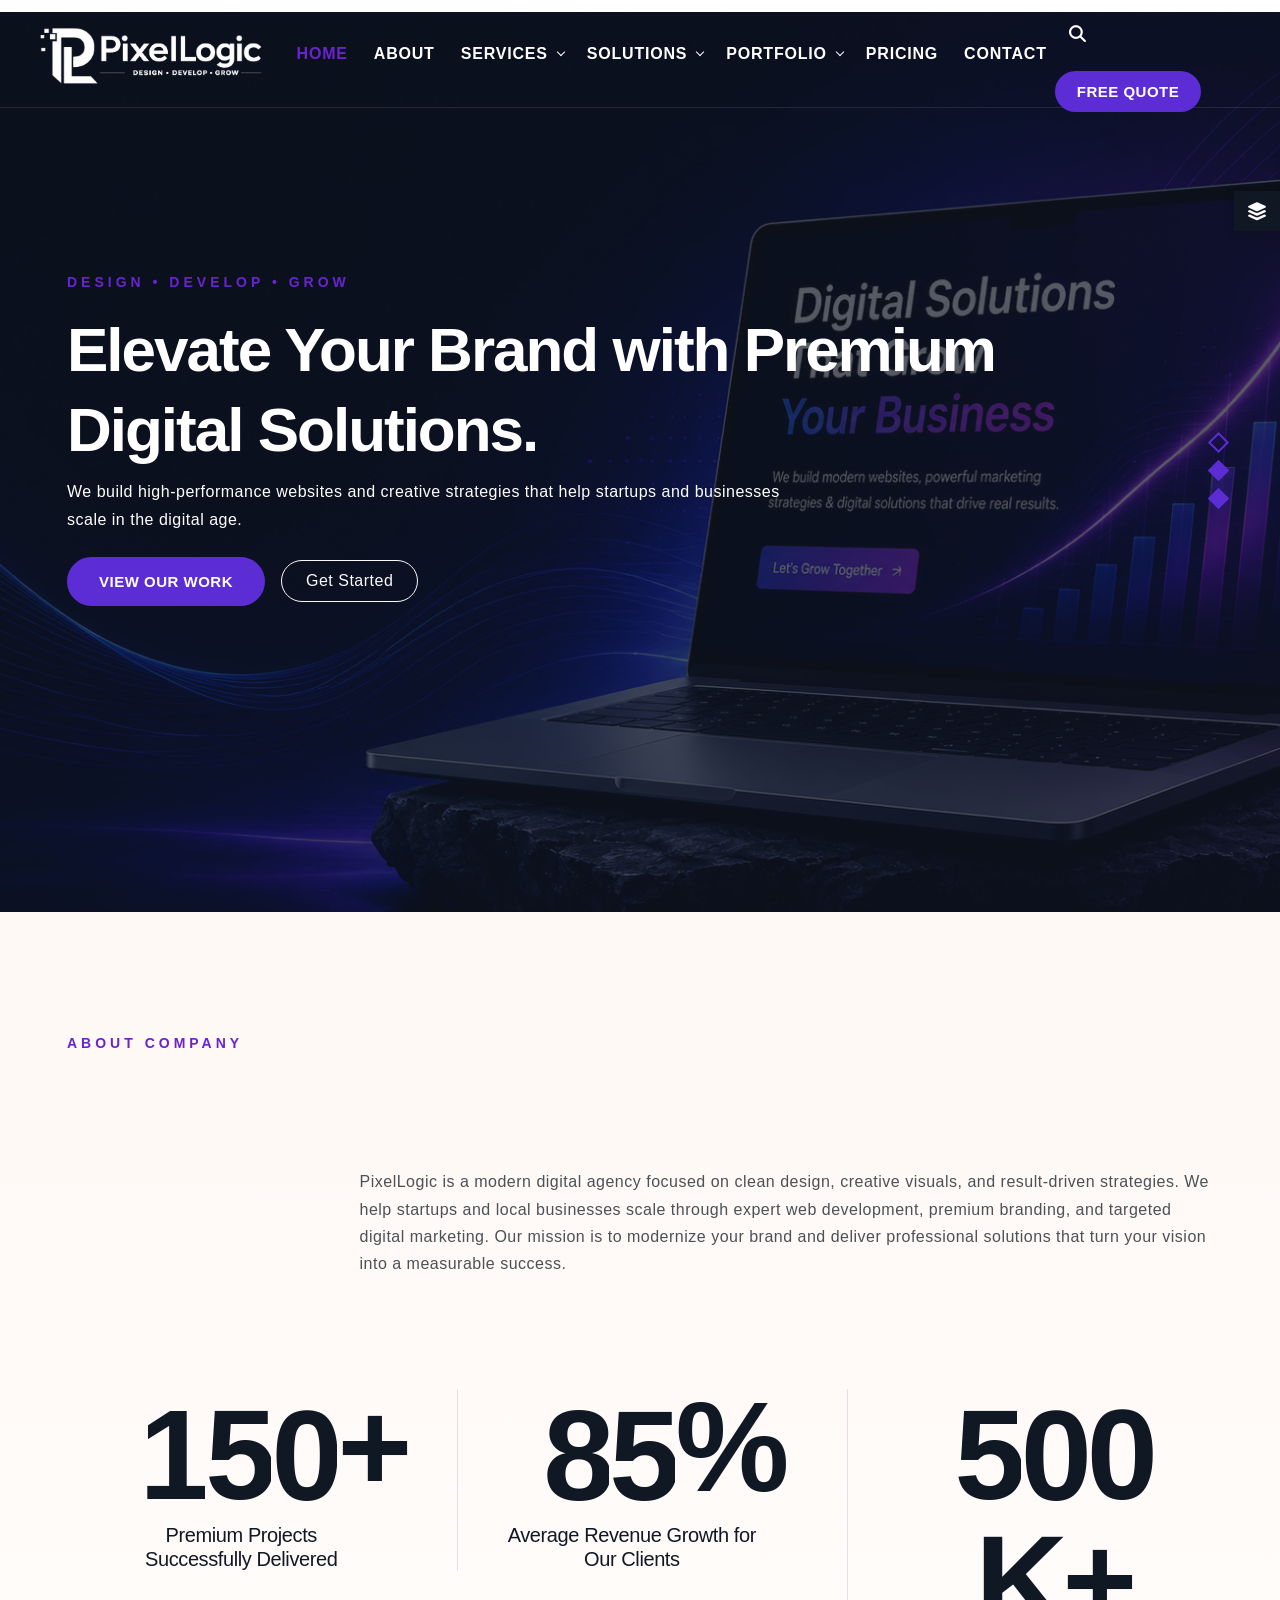
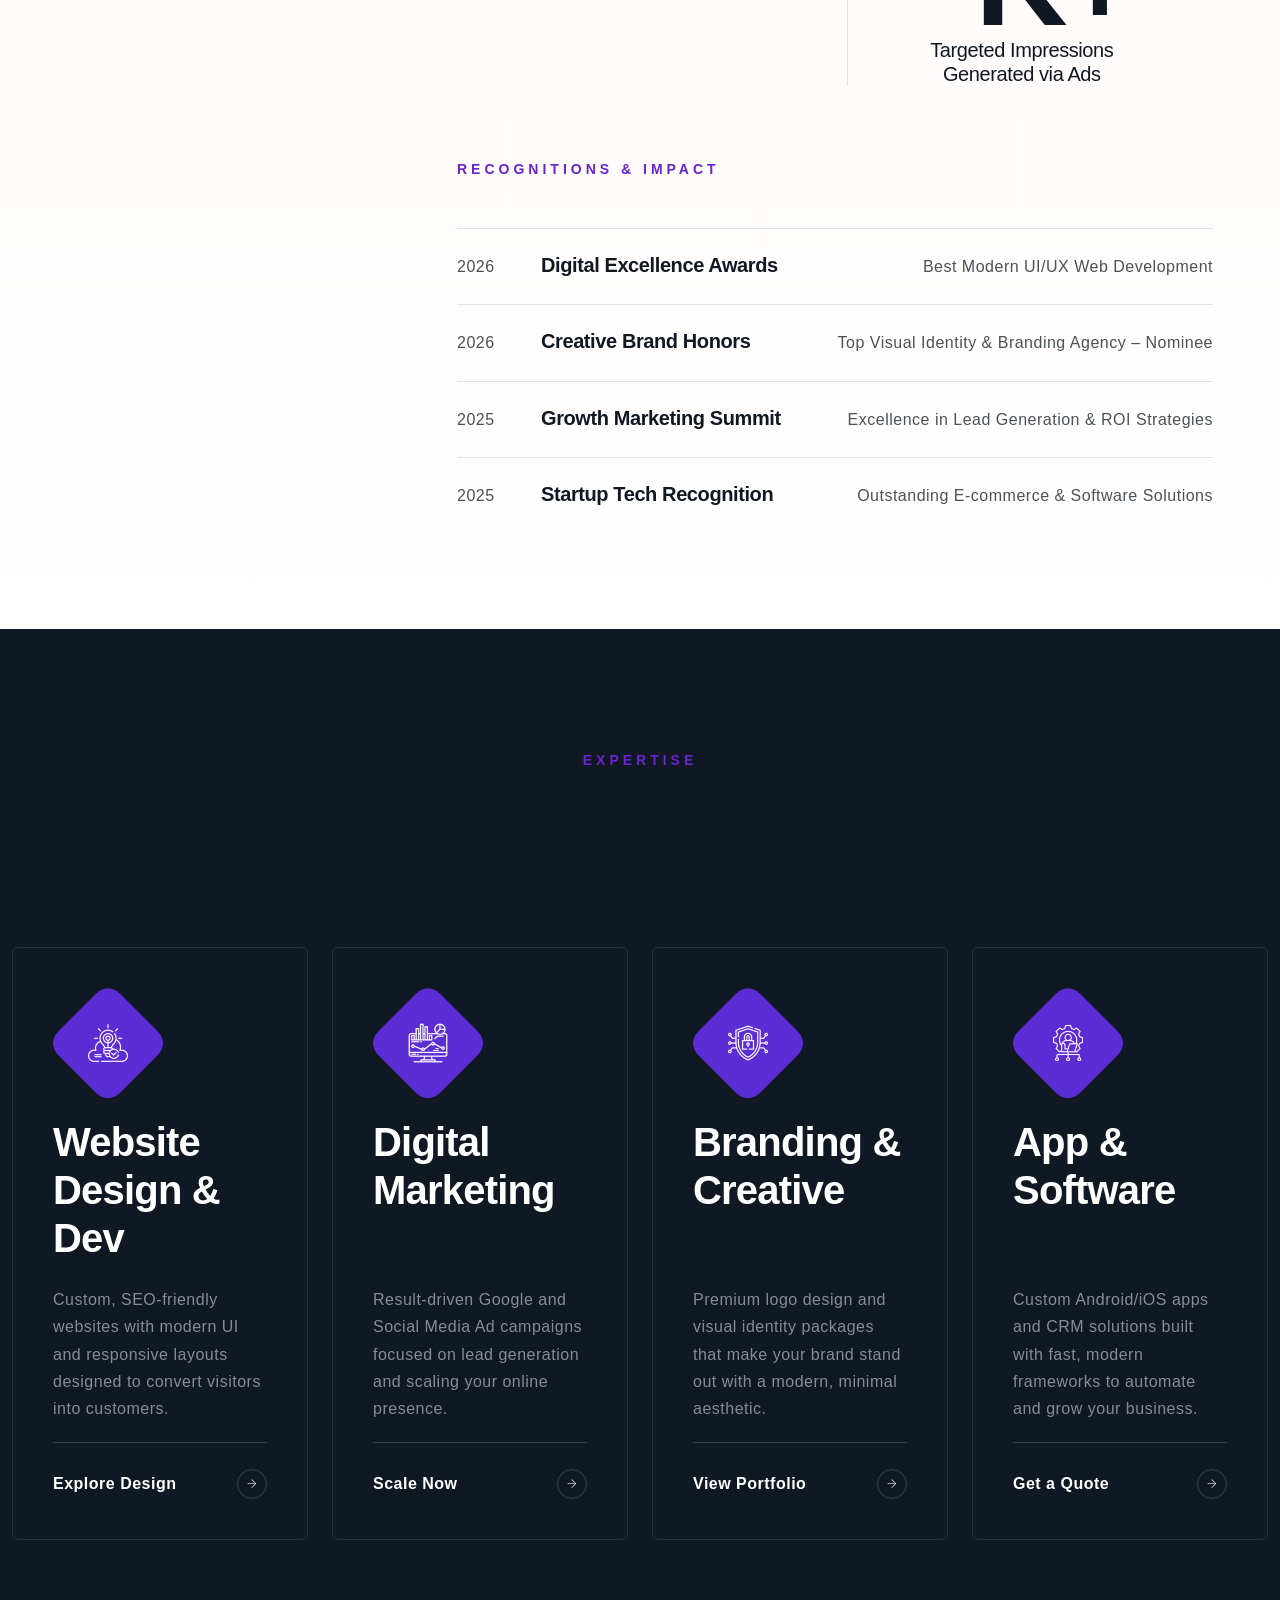
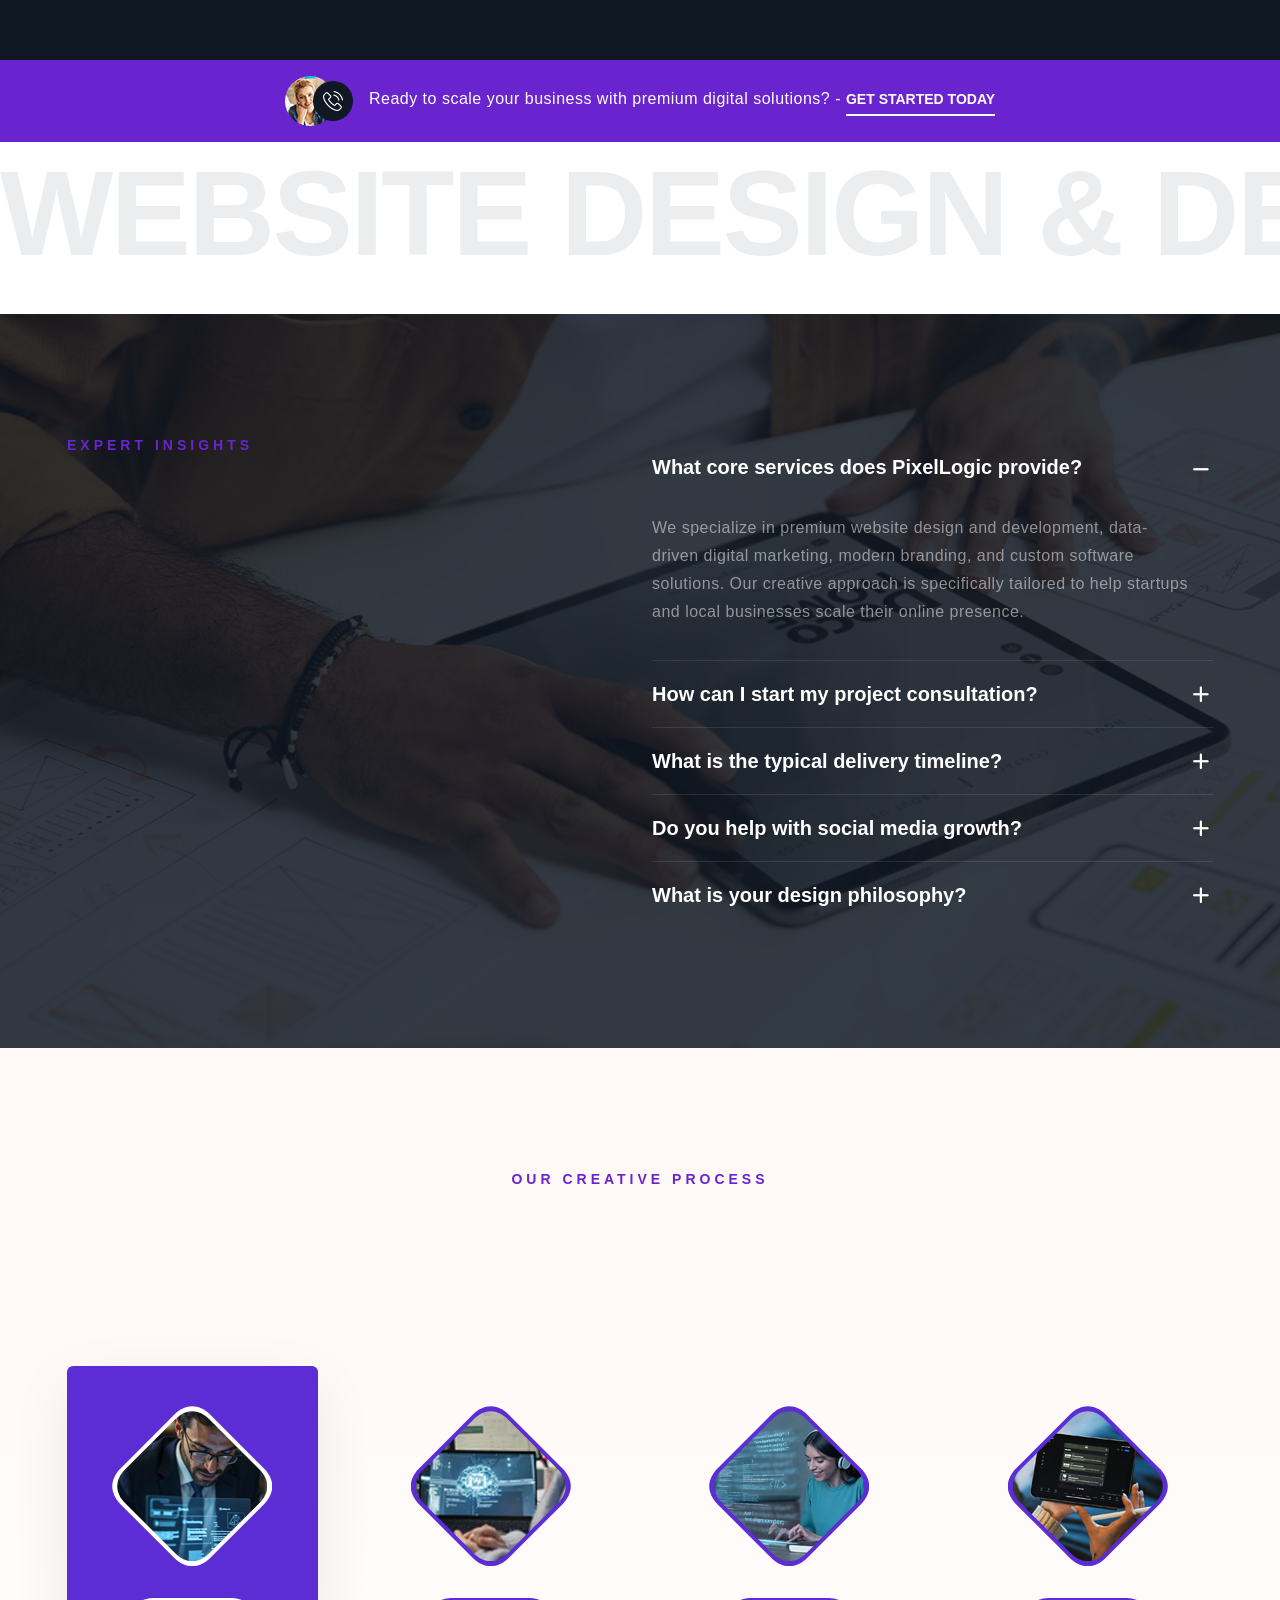
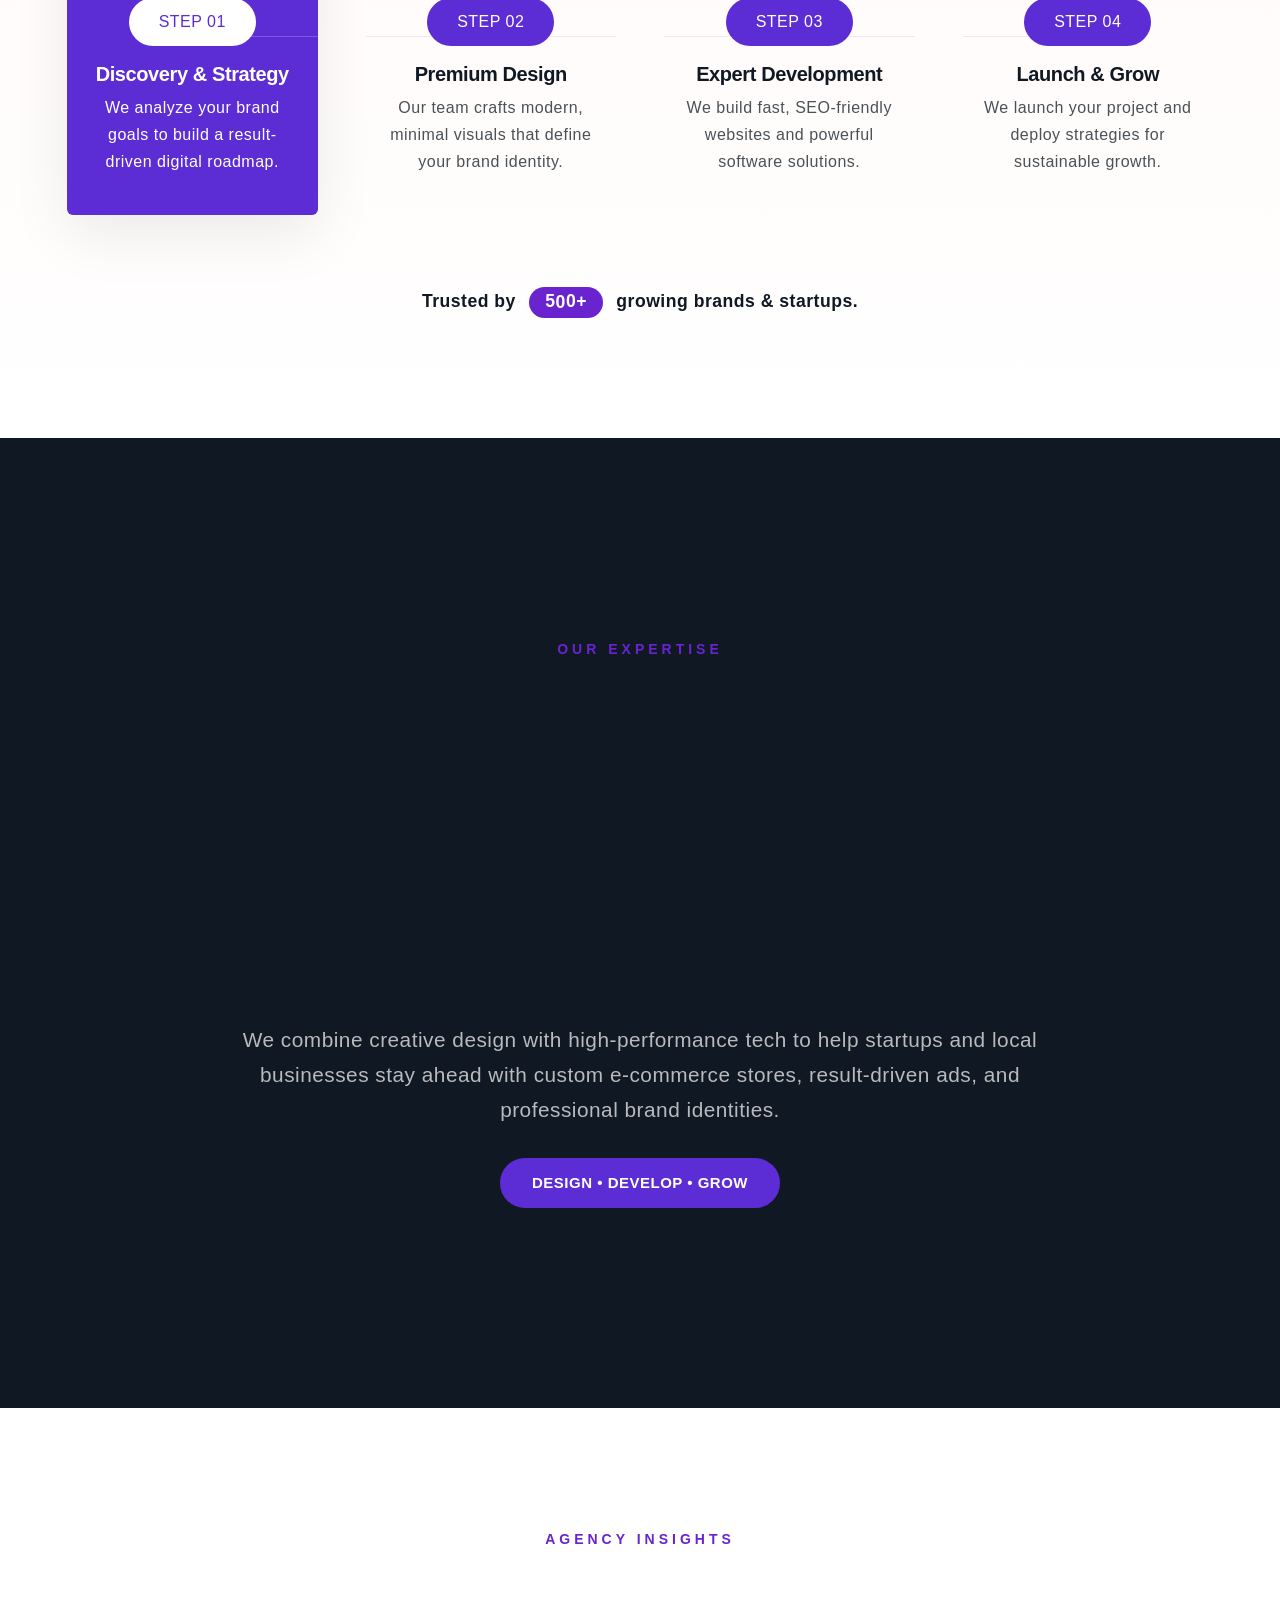
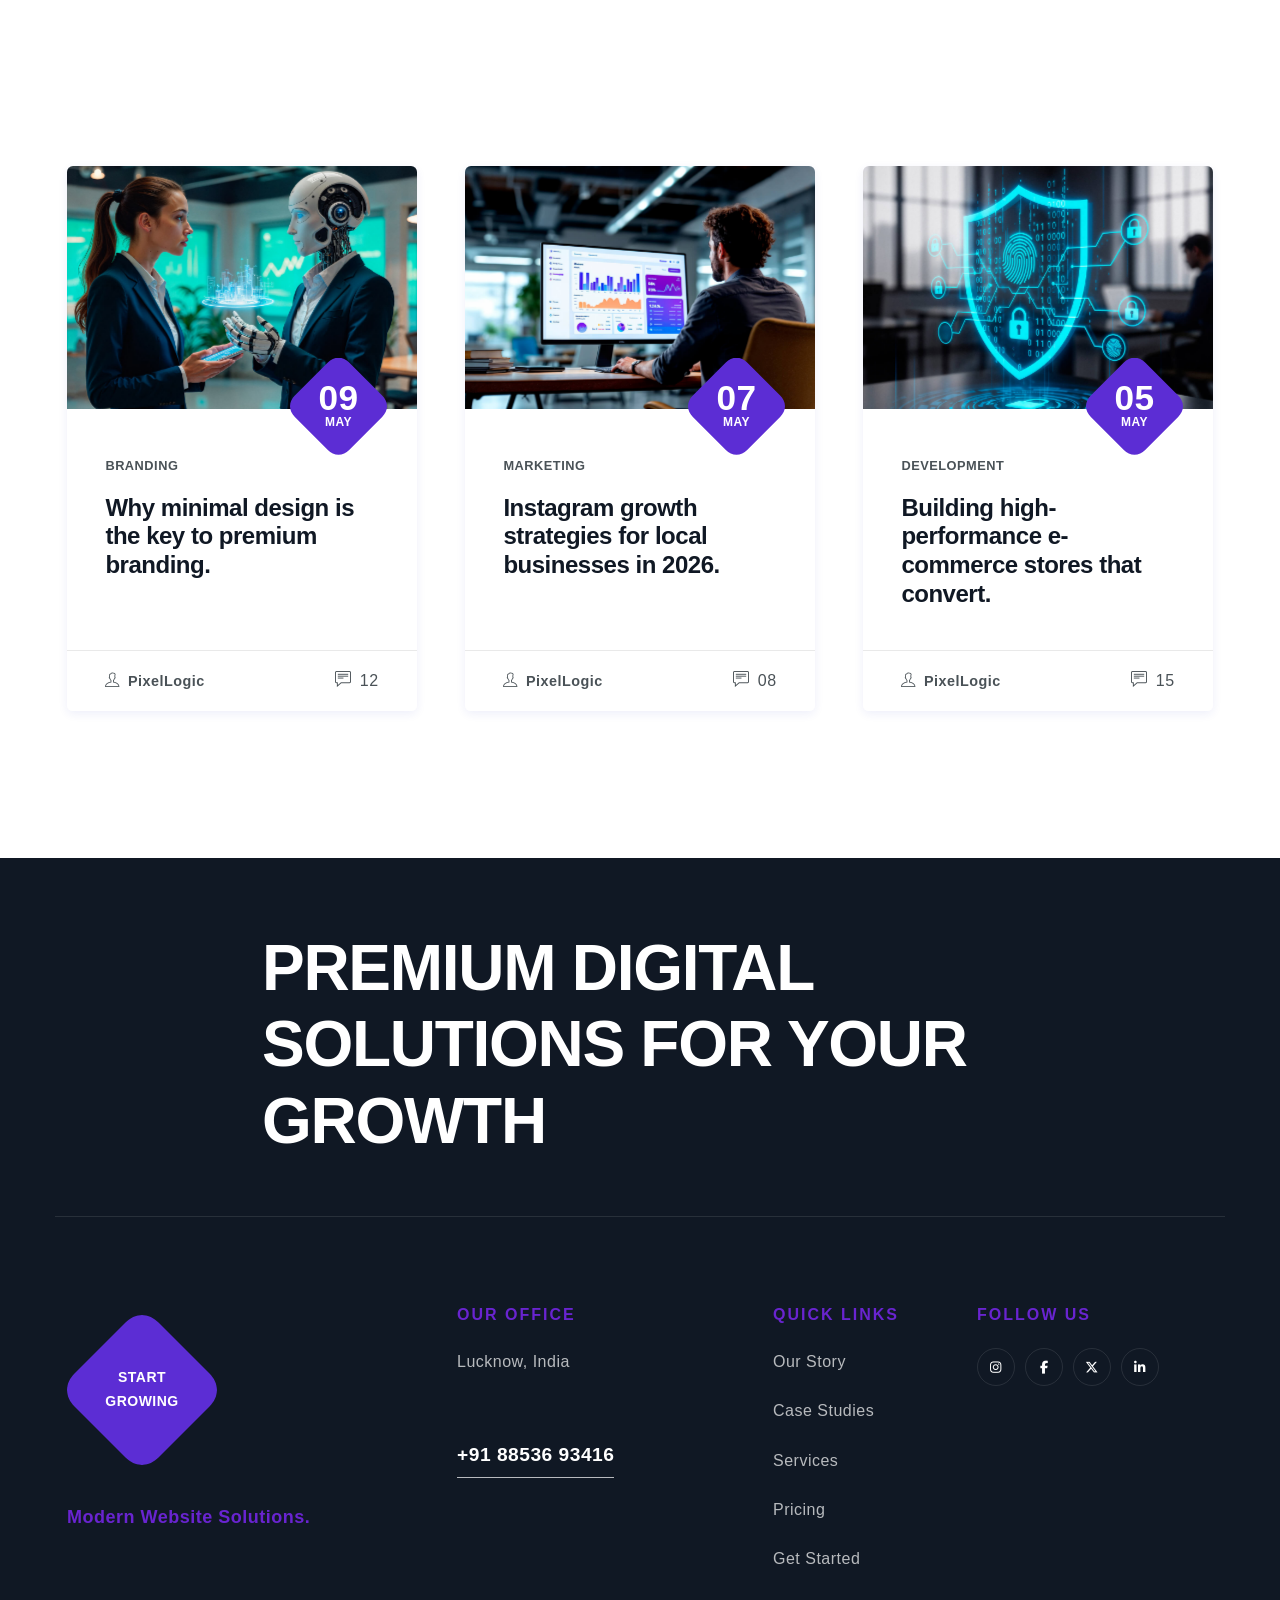
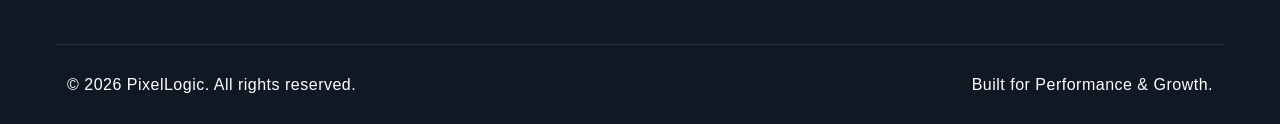
==== index.html @ 249355c8 "home page done 2" ====
﻿<!DOCTYPE html>
<html lang="en">

<head>

    <!-- metas -->
    <meta charset="utf-8">
    <meta name="author" content="Website Layout">
    <meta http-equiv="X-UA-Compatible" content="IE=edge">
    <meta name="viewport" content="width=device-width, initial-scale=1.0">
    <meta name="keywords" content="IT Solutions & Services HTML Template">
    <meta name="description" content="Codera - IT Solutions & Services HTML Template">

    <!-- title  -->
    <title>PixelLogic | Premium Website Design & Digital Marketing Agency</title>
    <!-- favicon -->
    <link rel="shortcut icon" href="img/logos/favicon.png">
    <link rel="apple-touch-icon" href="img/logos/apple-touch-icon-57x57.png">
    <link rel="apple-touch-icon" sizes="72x72" href="img/logos/apple-touch-icon-72x72.png">
    <link rel="apple-touch-icon" sizes="114x114" href="img/logos/apple-touch-icon-114x114.png">

    <!-- plugins -->
    <link rel="stylesheet" href="css/plugins.css">

    <!-- quform css -->
    <link rel="stylesheet" href="quform/css/base.css">

    <!-- scroll -->
    <link rel="stylesheet" href="css/scrollbar.css">

    <!-- theme core css -->
    <link href="css/styles.css" rel="stylesheet">

</head>

<body>

    <!-- PAGE LOADING
    ================================================== -->
    <div id="preloader"></div>

    <!-- MAIN WRAPPER
    ================================================== -->
    <div class="main-wrapper">

        <!-- HEADER
        ================================================== -->
        <header class="header-style1 menu_area-light">

            <div class="navbar-default border-bottom border-color-light-white">

                <!-- start top search -->
                <div class="top-search bg-primary">
                    <div class="container-fluid px-lg-1-6 px-xl-2-5 px-xxl-2-9">
                        <form class="search-form" action="#" method="GET" accept-charset="utf-8">
                            <div class="input-group">
                                <span class="input-group-addon cursor-pointer">
                                    <button class="search-form_submit fas fa-search text-white" type="submit"></button>
                                </span>
                                <input type="text" class="search-form_input form-control" name="s" autocomplete="off"
                                    placeholder="Type & hit enter...">
                                <span class="input-group-addon close-search mt-1"><i class="fas fa-times"></i></span>
                            </div>
                        </form>
                    </div>
                </div>
                <!-- end top search -->

                <div class="container-fluid px-lg-1-6 px-xl-2-5 px-xxl-2-9">
                    <div class="row align-items-center">
                        <div class="col-12 col-lg-12">
                            <div class="menu_area alt-font">
                                <nav class="navbar navbar-expand-lg navbar-light p-0">
                                    <div class="navbar-header navbar-header-custom">
                                        <!-- start logo -->
                                        <a href="index.html" class="navbar-brand logochange"><img id="logo"
                                                src="img/logos/logo.png" alt="logo"></a>
                                        <!-- end logo -->
                                    </div>

                                    <div class="navbar-toggler bg-primary"></div>

                                    <!-- menu area -->
                                    <ul class="navbar-nav ms-auto" id="nav" style="display: none;">
                                        <li>
                                            <a href="index.html">Home</a>
                                        </li>
                                        <li>
                                            <a href="#">About</a>
                                        </li>
                                        <li>
                                            <a href="#">Services</a>
                                            <ul>
                                                <li><a href="#">Website Design & Dev</a></li>
                                                <li><a href="#">Digital Marketing</a></li>
                                                <li><a href="#">Branding & Creative</a></li>
                                                <li><a href="#">App & Software Solutions</a>
                                                </li>
                                            </ul>
                                        </li>
                                        <li>
                                            <a href="#">Solutions</a>
                                            <ul>
                                                <li><a href="#">E-commerce Stores</a></li>
                                                <li><a href="#">High-Converting Landing Pages</a></li>
                                                <li><a href="#">Custom CRM / ERP</a></li>
                                                <li><a href="#">Business Automation</a></li>
                                            </ul>
                                        </li>
                                        <li>
                                            <a href="#">Portfolio</a>
                                            <ul>
                                                <li><a href="#">Project Gallery</a></li>
                                                <li><a href="#">Case Studies</a></li>
                                            </ul>
                                        </li>
                                        <li>
                                            <a href="#">Pricing</a>
                                        </li>
                                        <li>
                                            <a href="#">Contact</a>
                                        </li>
                                    </ul>
                                    <!-- end menu area -->

                                    <!-- start attribute navigation -->
                                    <div class="attr-nav align-items-xl-center ms-xl-auto main-font">
                                        <ul>
                                            <li class="search"><a href="#"><i class="fas fa-search"></i></a></li>
                                            <li class="d-none d-xl-inline-block"><a href="#"
                                                    class="butn-style03 sm"><span class="text-white">Free
                                                        Quote</span></a></li>
                                        </ul>
                                    </div>
                                    <!-- end attribute navigation -->
                                </nav>
                            </div>
                        </div>
                    </div>
                </div>
            </div>

        </header>

        <!-- BANNER
        ================================================== -->
        <section class="full-screen top-position1 p-0 banner-style01">
            <div class="slider-fade1 owl-carousel w-100 min-vh-100"
                data-owl='{ "loop": true, "autoplay": true, "autoplayTimeout": 6000, "responsiveClass": true, "smartSpeed": 1500, "true": false, "dots": true, "nav": false, "navText": ["<i class=\"ti-arrow-left\"></i>", "<i class=\"ti-arrow-right\"></i>" ], "margin": 0, "animateOut": "fadeOut", "animateIn": "fadeIn", "responsive": { "0": { "items": 1 }, "1400": { "items": 1} } }'>
                <div class="item bg-img cover-background secondary-overlay" data-overlay-dark="7"
                    data-background="img/banner/banner-02.png">
                    <div class="container d-flex flex-column">
                        <div class="row align-items-center min-vh-100 pt-6 pt-md-0">
                            <div class="col-md-10 col-xxl-8 mb-1-9 mb-lg-0 pt-6 pb-sm-12 py-sm-6">
                                <span
                                    class="text-primary text-uppercase small letter-spacing-4 d-block mb-3 font-weight-700">
                                    Design • Develop • Grow
                                </span>
                                <h1 class="text-white font-weight-800 ls-minus-2px lh-1 mb-1-6 mb-md-1-9 mb-lg-2">
                                    Elevate Your Brand with Premium Digital Solutions.
                                </h1>
                                <p class="text-white opacity-80 mb-4 col-lg-9">
                                    We build high-performance websites and creative strategies that help startups and
                                    businesses scale in the digital age.
                                </p>
                                <div class="d-sm-flex align-items-center">
                                    <a href="#" class="butn-style03 me-sm-3 mb-3 mb-sm-0">View Our Work</a>
                                    <a href="#" class="btn btn-outline-light px-4 py-2 rounded-pill">Get
                                        Started</a>
                                </div>
                            </div>
                        </div>
                    </div>
                </div>
                <!-- Item 1: Focus on Results & Branding -->
                <div class="item bg-img cover-background secondary-overlay" data-overlay-dark="7"
                    data-background="img/banner/banner-03.png">
                    <div class="container d-flex flex-column">
                        <div class="row align-items-center min-vh-100 pt-6 pt-md-0">
                            <div class="col-md-10 col-xxl-8 mb-1-9 mb-lg-0 pt-6 pb-sm-12 py-sm-6">
                                <span
                                    class="text-primary text-uppercase small letter-spacing-4 d-block mb-3 font-weight-700">
                                    Design • Develop • Grow
                                </span>
                                <h1 class="text-white font-weight-800 ls-minus-2px lh-1 mb-1-6 mb-md-1-9 mb-lg-2">
                                    Turning Creative Ideas into Digital Reality.
                                </h1>
                                <p class="text-white opacity-80 mb-4 col-lg-9">
                                    We specialize in clean, modern designs and creative visuals that give your business
                                    a premium competitive edge.
                                </p>
                                <a href="#" class="butn-style03">View Portfolio</a>
                            </div>
                        </div>
                    </div>
                </div>

                <!-- Item 2: Focus on Software & E-commerce -->
                <div class="item bg-img cover-background secondary-overlay" data-overlay-dark="7"
                    data-background="img/banner/banner-04.png">
                    <div class="container d-flex flex-column">
                        <div class="row align-items-center min-vh-100 pt-6 pt-md-0">
                            <div class="col-md-10 col-xxl-8 mb-1-9 mb-lg-0 pt-6 pb-sm-12 py-sm-6">
                                <span
                                    class="text-primary text-uppercase small letter-spacing-4 d-block mb-3 font-weight-700">
                                    Next-Gen Tech Solutions
                                </span>
                                <h1 class="text-white font-weight-800 ls-minus-2px lh-1 mb-1-6 mb-md-1-9 mb-lg-2">
                                    Powerful Software for Modern Businesses.
                                </h1>
                                <p class="text-white opacity-80 mb-4 col-lg-9">
                                    From e-commerce stores to custom CRM solutions, we build fast and scalable tools
                                    designed to drive your revenue.
                                </p>
                                <a href="#" class="butn-style03">Start Your Project</a>
                            </div>
                        </div>
                    </div>
                </div>
            </div>
        </section>

        <!-- CLIENT
        ================================================== -->
        <!-- <section class="py-2-3 services-block">
            <div class="container">
                <div class="row align-items-center justify-content-center">
                    <div class="col-lg-2 d-none d-lg-block">
                        <h2 class="mb-0 h6 text-white position-relative z-index-9 opacity7">Trusted by top companies
                        </h2>
                    </div>
                    <div class="col-lg-7">
                        <div class="scroll-section scroll-style02">
                            <div class="scroll-track pause-on-hover scroll-left scroll-speed-9">
                                <div class="scroll-group">
                                    <div class="scroll-item with-img"><img src="img/clients/client-06.png" alt="..."
                                            title="..."></div>
                                    <div class="scroll-item with-img"><img src="img/clients/client-07.png" alt="..."
                                            title="..."></div>
                                    <div class="scroll-item with-img"><img src="img/clients/client-08.png" alt="..."
                                            title="..."></div>
                                    <div class="scroll-item with-img"><img src="img/clients/client-09.png" alt="..."
                                            title="..."></div>
                                    <div class="scroll-item with-img"><img src="img/clients/client-06.png" alt="..."
                                            title="..."></div>
                                    <div class="scroll-item with-img"><img src="img/clients/client-07.png" alt="..."
                                            title="..."></div>
                                    <div class="scroll-item with-img"><img src="img/clients/client-08.png" alt="..."
                                            title="..."></div>
                                    <div class="scroll-item with-img"><img src="img/clients/client-09.png" alt="..."
                                            title="..."></div>
                                    <div class="scroll-item with-img"><img src="img/clients/client-06.png" alt="..."
                                            title="..."></div>
                                    <div class="scroll-item with-img"><img src="img/clients/client-07.png" alt="..."
                                            title="..."></div>
                                    <div class="scroll-item with-img"><img src="img/clients/client-08.png" alt="..."
                                            title="..."></div>
                                    <div class="scroll-item with-img"><img src="img/clients/client-09.png" alt="..."
                                            title="..."></div>
                                </div>
                            </div>
                        </div>
                    </div>
                </div>
            </div>
        </section> -->

        <!-- ABOUT US 
        ================================================== -->
        <section class="bg-linear-gradient">
            <div class="container position-relative z-index-9">
                <div
                    class="row position-relative mb-1-9 mb-md-2-9 mb-lg-6 mb-xxl-8 pb-1-9 pb-md-2-9 pb-lg-6 pb-xxl-8 z-index-9 mt-n2">
                    <div class="col-lg-3 mt-2">
                        <div class="wow fadeInUp" data-wow-delay="100ms">
                            <div>
                                <span
                                    class="text-primary text-uppercase small letter-spacing-4 d-block mb-0 font-weight-700">About
                                    Company</span>
                            </div>
                        </div>
                    </div>
                    <div class="col-lg-9 col-xxl-8 mt-2">
                        <div class="heading-animation animation-style2">
                            <h2 class="title-font display-4 font-weight-800 lh-1 ls-minus-2px mb-4">
                                We build high-performance digital experiences that drive growth.
                            </h2>
                            <p class="mb-0 w-xxl-80 wow fadeInUp" data-wow-delay="200ms">
                                PixelLogic is a modern digital agency focused on clean design, creative visuals, and
                                result-driven strategies.
                                We help startups and local businesses scale through expert web development, premium
                                branding, and
                                targeted digital marketing. Our mission is to modernize your brand and deliver
                                professional solutions
                                that turn your vision into a measurable success.
                            </p>
                        </div>
                    </div>
                </div>
                <div class="row mb-2-9 mb-md-6 mb-lg-8 mt-n1-9">
                    <!-- Counter 1: Project Experience -->
                    <div class="col-md-6 col-lg-4 mt-1-9 wow fadeInUp" data-wow-delay="100ms">
                        <div class="text-center ps-md-2-9">
                            <div class="display-custom-3 font-weight-800 text-secondary ls-minus-2px">
                                <div class="odometer" data-count="150">1</div>+
                            </div>
                            <h3 class="mb-0 h5 font-weight-500 w-lg-80">Premium Projects Successfully Delivered</h3>
                        </div>
                    </div>

                    <!-- Counter 2: Client Growth/Ads Impact -->
                    <div class="col-md-6 col-lg-4 mt-1-9 wow fadeInUp" data-wow-delay="200ms">
                        <div class="border-md-start ps-md-2-9 text-center">
                            <div class="display-custom-3 font-weight-800 text-secondary ls-minus-2px">
                                <div class="odometer" data-count="85">1</div>%
                            </div>
                            <h3 class="mb-0 h5 font-weight-500 w-lg-80">Average Revenue Growth for Our Clients</h3>
                        </div>
                    </div>

                    <!-- Counter 3: Digital Presence/Reach -->
                    <div class="col-md-6 col-lg-4 mt-1-9 wow fadeInUp" data-wow-delay="300ms">
                        <div class="border-lg-start ps-md-2-9 text-center">
                            <div class="display-custom-3 font-weight-800 text-secondary ls-minus-2px">
                                <div class="odometer" data-count="500">1</div>K+
                            </div>
                            <h3 class="mb-0 h5 font-weight-500 w-lg-80">Targeted Impressions Generated via Ads</h3>
                        </div>
                    </div>
                </div>
                <div class="row">
                    <div class="col-lg-4"></div>
                    <div class="col-lg-8">
                        <span
                            class="text-primary text-uppercase small letter-spacing-4 d-block mb-2-9 font-weight-700 wow fadeInUp"
                            data-wow-delay="100ms">Recognitions & Impact</span>

                        <div class="d-md-flex justify-content-between align-items-center border-top py-4 wow fadeInUp"
                            data-wow-delay="200ms">
                            <div class="d-md-flex">
                                <span class="me-md-2-9 mb-2 mb-md-0">2026</span>
                                <h4 class="h5 mb-2 mb-md-0">Digital Excellence Awards</h4>
                            </div>
                            <div>
                                <span>Best Modern UI/UX Web Development</span>
                            </div>
                        </div>

                        <div class="d-md-flex justify-content-between align-items-center border-top py-4 wow fadeInUp"
                            data-wow-delay="300ms">
                            <div class="d-md-flex">
                                <span class="me-md-2-9 mb-2 mb-md-0">2026</span>
                                <h4 class="h5 mb-2 mb-md-0">Creative Brand Honors</h4>
                            </div>
                            <div>
                                <span>Top Visual Identity & Branding Agency – Nominee</span>
                            </div>
                        </div>

                        <div class="d-md-flex justify-content-between align-items-center border-top py-4 wow fadeInUp"
                            data-wow-delay="400ms">
                            <div class="d-md-flex">
                                <span class="me-md-2-9 mb-2 mb-md-0">2025</span>
                                <h4 class="h5 mb-2 mb-md-0">Growth Marketing Summit</h4>
                            </div>
                            <div>
                                <span>Excellence in Lead Generation & ROI Strategies</span>
                            </div>
                        </div>

                        <div class="d-md-flex justify-content-between align-items-center border-top pt-4 wow fadeInUp"
                            data-wow-delay="500ms">
                            <div class="d-md-flex">
                                <span class="me-md-2-9 mb-2 mb-md-0">2025</span>
                                <h4 class="h5 mb-2 mb-md-0">Startup Tech Recognition</h4>
                            </div>
                            <div>
                                <span>Outstanding E-commerce & Software Solutions</span>
                            </div>
                        </div>
                    </div>
                </div>
            </div>
        </section>

        <!-- SERVICES
        ================================================== -->
        <section class="bg-secondary">
            <div class="container">
                <div class="row align-items-end justify-content-center mb-2-9 position-relative z-index-9">
                    <div class="col-md-10 col-lg-8 col-xl-7 col-xxl-6">
                        <div class="heading-animation animation-style2">
                            <div class="text-center">
                                <span
                                    class="text-primary text-uppercase small letter-spacing-4 d-block mb-3 font-weight-700">Expertise</span>
                                <h2 class="title-font display-4 font-weight-800 text-white lh-1 ls-minus-2px mb-0">
                                    Premium solutions built for your brand's growth
                                </h2>
                            </div>
                        </div>
                    </div>
                </div>
            </div>
            <div class="container-fluid">
                <div class="row mt-n1-9">
                    <!-- Service 1: Web Design & Development -->
                    <div class="col-md-6 col-xl-3 mt-1-9 wow fadeInUp" data-wow-delay="100ms">
                        <div class="card card-style03 h-100 rounded">
                            <div
                                class="card-content z-index-9 h-100 position-relative d-flex flex-column justify-content-between">
                                <div>
                                    <div class="service-icon">
                                        <img src="img/icons/icon-15.png" alt="Web Design" class="w-40px">
                                    </div>
                                    <h3 class="mb-4 h1"><a href="#">Website <br>Design &
                                            Dev</a></h3>
                                </div>
                                <div>
                                    <p class="mb-1-6">Custom, SEO-friendly websites with modern UI and responsive
                                        layouts designed to convert visitors into customers.</p>
                                    <a href="#"><span class="butn-link">Explore
                                            Design</span><i class="ti-arrow-right"></i></a>
                                </div>
                            </div>
                            <div class="card-body bg-img p-0 rounded" data-background="img/services/service-04.jpg">
                            </div>
                        </div>
                    </div>

                    <!-- Service 2: Digital Marketing -->
                    <div class="col-md-6 col-xl-3 mt-1-9 wow fadeInUp" data-wow-delay="200ms">
                        <div class="card card-style03 h-100 rounded">
                            <div
                                class="card-content z-index-9 h-100 position-relative d-flex flex-column justify-content-between">
                                <div>
                                    <div class="service-icon">
                                        <img src="img/icons/icon-16.png" alt="Digital Marketing" class="w-40px">
                                    </div>
                                    <h3 class="mb-4 h1"><a href="#">Digital <br>Marketing</a></h3>
                                </div>
                                <div>
                                    <p class="mb-1-6">Result-driven Google and Social Media Ad campaigns focused on lead
                                        generation and scaling your online presence.</p>
                                    <a href="#"><span class="butn-link">Scale Now</span><i
                                            class="ti-arrow-right"></i></a>
                                </div>
                            </div>
                            <div class="card-body bg-img p-0 rounded" data-background="img/services/service-05.jpg">
                            </div>
                        </div>
                    </div>

                    <!-- Service 3: Branding & Creative -->
                    <div class="col-md-6 col-xl-3 mt-1-9 wow fadeInUp" data-wow-delay="300ms">
                        <div class="card card-style03 h-100 rounded">
                            <div
                                class="card-content z-index-9 h-100 position-relative d-flex flex-column justify-content-between">
                                <div>
                                    <div class="service-icon">
                                        <img src="img/icons/icon-17.png" alt="Branding" class="w-40px">
                                    </div>
                                    <h3 class="mb-4 h1"><a href="#">Branding &
                                            <br>Creative</a></h3>
                                </div>
                                <div>
                                    <p class="mb-1-6">Premium logo design and visual identity packages that make your
                                        brand stand out with a modern, minimal aesthetic.</p>
                                    <a href="#"><span class="butn-link">View
                                            Portfolio</span><i class="ti-arrow-right"></i></a>
                                </div>
                            </div>
                            <div class="card-body bg-img p-0 rounded" data-background="img/services/service-06.jpg">
                            </div>
                        </div>
                    </div>

                    <!-- Service 4: App & Software Solutions -->
                    <div class="col-md-6 col-xl-3 mt-1-9 wow fadeInUp" data-wow-delay="400ms">
                        <div class="card card-style03 h-100 rounded">
                            <div
                                class="card-content z-index-9 h-100 position-relative d-flex flex-column justify-content-between">
                                <div>
                                    <div class="service-icon">
                                        <img src="img/icons/icon-18.png" alt="App Development" class="w-40px">
                                    </div>
                                    <h3 class="mb-4 h1"><a href="#">App & <br>Software</a>
                                    </h3>
                                </div>
                                <div>
                                    <p class="mb-1-6">Custom Android/iOS apps and CRM solutions built with fast, modern
                                        frameworks to automate and grow your business.</p>
                                    <a href="#"><span class="butn-link">Get a Quote</span><i
                                            class="ti-arrow-right"></i></a>
                                </div>
                            </div>
                            <div class="card-body bg-img p-0 rounded" data-background="img/services/service-07.jpg">
                            </div>
                        </div>
                    </div>
                </div>
            </div>
        </section>


        <!-- TESTIMONIAL
        ================================================== -->
        <section class="bg-primary px-3 py-4 py-sm-3">
            <div class="d-flex justify-content-center align-items-center position-relative z-index-9">
                <div class="d-sm-flex align-items-center text-center">
                    <div class="flex-shrink-0">
                        <ul
                            class="ps-0 mb-3 mb-sm-0 list-unstyled d-inline-flex align-items-center justify-content-center">
                            <li>
                                <!-- Modern, premium avatar representing the PixelLogic team -->
                                <img src="img/avatars/avatar-07.jpg" alt="PixelLogic Team" title="PixelLogic Team"
                                    class="rounded-pill">
                            </li>
                            <li>
                                <span class="circle-icon-design bg-secondary">
                                    <!-- Icon representing growth or development -->
                                    <img src="img/icons/icon-19.png" alt="Growth Icon" title="Growth Icon"
                                        class="w-20px">
                                </span>
                            </li>
                        </ul>
                    </div>
                    <div class="flex-grow-1 text-sm-start text-md-center ms-sm-3">
                        <span class="d-lg-inline-block text-white">
                            Ready to scale your business with premium digital solutions? -
                        </span>
                        <a href="#" class="button-link text-white font-weight-700">Get Started Today</a>
                    </div>
                </div>
            </div>
        </section>

        <!-- ANIMATION-LINE
        ================================================== -->
        <section class="scroll-section scroll-style01 pt-0 pb-1-9">
            <div class="scroll-track scroll-left pause-on-hover scroll-speed-6">
                <div class="scroll-group">
                    <div class="scroll-item py-2 me-4">Website Design & Development *</div>
                    <div class="scroll-item py-2 me-4">Premium Branding & Identity *</div>
                    <div class="scroll-item py-2 me-4">Instagram Growth Strategies *</div>
                    <div class="scroll-item py-2 me-4">Google & Facebook Ads *</div>
                    <div class="scroll-item py-2 me-4">E-commerce Solutions *</div>
                    <div class="scroll-item py-2 me-4">UI/UX Creative Design *</div>
                    <div class="scroll-item py-2 me-4">Custom CRM & ERP Solutions *</div>
                    <div class="scroll-item py-2 me-4">Lead Generation Campaigns *</div>
                    <div class="scroll-item py-2 me-4">Logo & Social Media Creatives *</div>
                    <div class="scroll-item py-2 me-4">Business Automation Tools *</div>
                </div>
            </div>
        </section>

        <!-- FAQ's
        ================================================== -->
        <section class="bg-img cover-background secondary-overlay" data-overlay-dark="85"
            data-background="img/bg/bg-03.jpg">
            <div class="container">
                <div class="row justify-content-between">
                    <div class="col-lg-6 col-xl-5">
                        <div class="heading-animation animation-style2">
                            <span
                                class="text-primary text-uppercase small letter-spacing-4 d-block mb-3 font-weight-700">Expert
                                Insights</span>
                            <h2 class="title-font display-4 font-weight-800 lh-1.5 text-white ls-minus-2px mb-2-9">
                                Everything you need to know about our digital solutions
                            </h2>
                        </div>
                    </div>
                    <div class="col-lg-6">
                        <div class="accordion style2" id="accordion">
                            <!-- FAQ 1: Services -->
                            <div class="card wow fadeInUp" data-wow-delay="100ms">
                                <h2 class="card-header mb-0" id="headingOne">
                                    <button class="accordion-button" type="button" data-bs-toggle="collapse"
                                        data-bs-target="#collapseOne" aria-expanded="true" aria-controls="collapseOne">
                                        <span>What core services does PixelLogic provide?</span>
                                    </button>
                                </h2>
                                <div id="collapseOne" class="collapse show" role="region" aria-labelledby="headingOne"
                                    data-bs-parent="#accordion">
                                    <div class="card-body ps-6">
                                        <p>We specialize in premium website design and development, data-driven digital
                                            marketing,
                                            modern branding, and custom software solutions. Our creative approach is
                                            specifically tailored to help startups and local businesses scale their
                                            online presence.</p>
                                    </div>
                                </div>
                            </div>

                            <!-- FAQ 2: Consultation -->
                            <div class="card wow fadeInUp" data-wow-delay="200ms">
                                <h2 class="mb-0 card-header" id="headingTwo">
                                    <button class="accordion-button collapsed" type="button" data-bs-toggle="collapse"
                                        data-bs-target="#collapseTwo" aria-expanded="false" aria-controls="collapseTwo">
                                        <span>How can I start my project consultation?</span>
                                    </button>
                                </h2>
                                <div id="collapseTwo" class="collapse" role="region" aria-labelledby="headingTwo"
                                    data-bs-parent="#accordion">
                                    <div class="card-body">
                                        <p>You can schedule a creative session directly through our website or reach out
                                            via Instagram
                                            at @pixellogic_ddg. We provide flexible consulting options to discuss your
                                            brand's goals
                                            and build a result-driven strategy for your growth.</p>
                                    </div>
                                </div>
                            </div>

                            <!-- FAQ 3: Timelines -->
                            <div class="card wow fadeInUp" data-wow-delay="300ms">
                                <h2 class="card-header" id="headingThree">
                                    <button class="accordion-button collapsed" type="button" data-bs-toggle="collapse"
                                        data-bs-target="#collapseThree" aria-expanded="false"
                                        aria-controls="collapseThree">
                                        <span>What is the typical delivery timeline?</span>
                                    </button>
                                </h2>
                                <div id="collapseThree" class="collapse" role="region" aria-labelledby="headingThree"
                                    data-bs-parent="#accordion">
                                    <div class="card-body">
                                        <p>Timeline varies based on project complexity, but we focus on fast delivery
                                            without
                                            compromising quality. A standard premium website or branding package
                                            typically takes
                                            2 to 4 weeks. We prioritize efficient workflows to get your brand live as
                                            soon as possible.</p>
                                    </div>
                                </div>
                            </div>

                            <!-- FAQ 4: Marketing/Social Growth -->
                            <div class="card wow fadeInUp" data-wow-delay="400ms">
                                <h2 class="card-header" id="headingFour">
                                    <button class="accordion-button collapsed" type="button" data-bs-toggle="collapse"
                                        data-bs-target="#collapseFour" aria-expanded="false"
                                        aria-controls="collapseFour">
                                        <span>Do you help with social media growth?</span>
                                    </button>
                                </h2>
                                <div id="collapseFour" class="collapse" role="region" aria-labelledby="headingFour"
                                    data-bs-parent="#accordion">
                                    <div class="card-body border-0">
                                        <p>Absolutely. We create modern marketing materials and social media creatives
                                            designed
                                            for Instagram growth. Our digital marketing strategies include lead
                                            generation through
                                            targeted Facebook, Instagram, and Google Ads to ensure your business grows
                                            online.</p>
                                    </div>
                                </div>
                            </div>

                            <!-- FAQ 5: Design Philosophy -->
                            <div class="card wow fadeInUp" data-wow-delay="500ms">
                                <h2 class="card-header" id="headingFive">
                                    <button class="accordion-button collapsed border-0" type="button"
                                        data-bs-toggle="collapse" data-bs-target="#collapseFive" aria-expanded="false"
                                        aria-controls="collapseFive">
                                        <span>What is your design philosophy?</span>
                                    </button>
                                </h2>
                                <div id="collapseFive" class="collapse" role="region" aria-labelledby="headingFive"
                                    data-bs-parent="#accordion">
                                    <div class="card-body border-0">
                                        <p>Our philosophy is rooted in modern, premium, and minimal design. We use bold
                                            typography
                                            and sleek gradients to create visually powerful graphics that represent your
                                            brand’s
                                            professionalism and drive business growth.</p>
                                    </div>
                                </div>
                            </div>
                        </div>
                    </div>
                </div>
            </div>
        </section>

        <!-- PROCESS
================================================== -->
        <section class="process-style01 bg-linear-gradient">
            <div class="container">
                <div class="heading-animation animation-style2">
                    <div class="text-center mb-1-9 mb-lg-2-9">
                        <span class="text-primary text-uppercase small letter-spacing-4 d-block mb-3 font-weight-700">
                            Our Creative Process
                        </span>
                        <h2
                            class="title-font display-4 font-weight-800 lh-1 ls-minus-2px mb-0 mx-auto w-sm-85 w-md-70 w-lg-60 w-xl-50 w-xxl-40">
                            From creative vision to digital growth
                        </h2>
                    </div>
                </div>
                <div class="row gx-xl-5 mb-2-9 mb-lg-6 mb-xl-8">
                    <!-- Step 01: Strategy -->
                    <div class="col-sm-6 col-lg-3 wow fadeInUp" data-wow-delay="100ms">
                        <div class="process-box">
                            <div class="mb-4 mb-md-1-9 mb-xl-6 d-inline-block diamond-shape image-hover">
                                <img src="img/content/process-01.jpg" alt="Discovery & Strategy">
                            </div>
                            <span class="process-step mb-3">Step 01</span>
                            <h3 class="h5">Discovery & Strategy</h3>
                            <p class="mb-0">We analyze your brand goals to build a result-driven digital roadmap.</p>
                            <div class="process-line"></div>
                        </div>
                    </div>
                    <!-- Step 02: Design -->
                    <div class="col-sm-6 col-lg-3 wow fadeInUp" data-wow-delay="200ms">
                        <div class="process-box">
                            <div class="mb-4 mb-md-1-9 mb-xl-6 d-inline-block diamond-shape image-hover">
                                <img src="img/content/process-02.jpg" alt="Premium Design">
                            </div>
                            <span class="process-step mb-3">Step 02</span>
                            <h3 class="h5">Premium Design</h3>
                            <p class="mb-0">Our team crafts modern, minimal visuals that define your brand identity.</p>
                            <div class="process-line"></div>
                        </div>
                    </div>
                    <!-- Step 03: Development -->
                    <div class="col-sm-6 col-lg-3 wow fadeInUp" data-wow-delay="300ms">
                        <div class="process-box">
                            <div class="mb-4 mb-md-1-9 mb-xl-6 d-inline-block diamond-shape image-hover">
                                <img src="img/content/process-03.jpg" alt="Expert Development">
                            </div>
                            <span class="process-step mb-3">Step 03</span>
                            <h3 class="h5">Expert Development</h3>
                            <p class="mb-0">We build fast, SEO-friendly websites and powerful software solutions.</p>
                            <div class="process-line"></div>
                        </div>
                    </div>
                    <!-- Step 04: Launch & Grow -->
                    <div class="col-sm-6 col-lg-3 wow fadeInUp" data-wow-delay="400ms">
                        <div class="process-box">
                            <div class="mb-4 mb-md-1-9 mb-xl-6 d-inline-block diamond-shape image-hover">
                                <img src="img/content/process-04.jpg" alt="Launch & Grow">
                            </div>
                            <span class="process-step mb-3">Step 04</span>
                            <h3 class="h5">Launch & Grow</h3>
                            <p class="mb-0">We launch your project and deploy strategies for sustainable growth.</p>
                            <div class="process-line"></div>
                        </div>
                    </div>
                </div>
                <div class="text-center position-relative z-index-9 display-28 font-weight-700 text-secondary wow fadeInUp"
                    data-wow-delay="200ms">
                    Trusted by
                    <div class="d-inline-block px-3 bg-primary rounded-pill display-28 font-weight-700 text-white mx-2">
                        <strong class="text-white font-weight-800 odometer" data-count="500">100</strong>+
                    </div>
                    growing brands & startups.
                </div>
            </div>
        </section>

        <!-- EXPERTISE
================================================== -->
        <section class="py-md-16 py-lg-20 py-xl-24 position-relative bg-secondary">
            <div class="container position-relative z-index-9">
                <div class="text-center">
                    <div class="heading-animation animation-style2">
                        <div class="position-relative">
                            <span
                                class="text-primary text-uppercase small letter-spacing-4 d-block mb-3 font-weight-600">
                                Our Expertise
                            </span>
                        </div>
                        <h2
                            class="title-font display-2 ls-minus-2px font-weight-800 mb-1-9 mb-md-2-9 mb-lg-6 lh-1 text-white mx-auto w-xl-95 w-xxl-80">
                            Delivering premium branding, modern web development, and digital strategies to scale your
                            business.
                        </h2>
                        <p class="w-md-70 w-xxl-60 mx-auto display-26 mb-1-9 text-white opacity7">
                            We combine creative design with high-performance tech to help startups and local businesses
                            stay ahead
                            with custom e-commerce stores, result-driven ads, and professional brand identities.
                        </p>
                        <div class="d-flex justify-content-center">
                            <a href="#" class="butn-style03">Design • Develop • Grow</a>
                        </div>
                    </div>
                </div>
            </div>
        </section>


        <!-- BLOG
        ================================================== -->
        <section>
            <div class="container position-relative z-index-9">
                <div class="mb-1-9 text-center wow fadeInUp" data-wow-delay="100ms">
                    <div class="heading-animation animation-style2">
                        <span
                            class="text-primary text-uppercase small letter-spacing-4 d-block mb-3 font-weight-700">Agency
                            Insights</span>
                        <h2
                            class="title-font display-4 font-weight-800 lh-1 ls-minus-2px mb-0 w-md-70 w-lg-55 w-xl-45 mx-auto">
                            Strategies to scale your digital presence
                        </h2>
                    </div>
                </div>
                <div class="row g-xl-5 mt-n2-2">
                    <!-- Blog 1: Branding & Identity -->
                    <div class="col-md-6 col-lg-4 mt-2-2 wow fadeInUp" data-wow-delay="100ms">
                        <article class="card card-style01">
                            <div class="blog-img position-relative overflow-hidden rounded-top image-hover">
                                <img src="img/blog/blog-01.jpg" class="rounded-top" alt="Branding Strategy">
                            </div>
                            <div class="card-body position-relative pt-2-6 pb-1-9 pb-xl-2-6 px-1-9 px-xl-2-4">
                                <div class="post-date">
                                    <span class="mb-0 d-block lh-1 display-20 display-lg-17">09</span>
                                    <span class="d-block month">May</span>
                                </div>
                                <span class="text-uppercase fw-bold display-31"><a href="#">Branding</a></span>
                                <h3 class="h4 mb-0 mt-3"><a href="#">Why minimal design is the key to
                                        premium branding.</a></h3>
                            </div>
                            <div class="card-footer bg-white px-2-0 px-xl-2-4 py-3 border-color-light-black">
                                <div class="d-flex justify-content-between align-items-center">
                                    <div class="fw-bold display-30"><i class="ti-user pe-2"></i><a
                                            href="#">PixelLogic</a></div>
                                    <span><i class="ti-comment-alt me-2"></i>12</span>
                                </div>
                            </div>
                        </article>
                    </div>
                    <!-- Blog 2: Marketing & Instagram -->
                    <div class="col-md-6 col-lg-4 mt-2-2 wow fadeInUp" data-wow-delay="200ms">
                        <article class="card card-style01">
                            <div class="blog-img position-relative overflow-hidden rounded-top image-hover">
                                <img src="img/blog/blog-02.jpg" class="rounded-top" alt="Instagram Growth">
                            </div>
                            <div class="card-body position-relative pt-2-6 pb-1-9 pb-xl-2-6 px-1-9 px-xl-2-4">
                                <div class="post-date">
                                    <span class="mb-0 d-block lh-1 display-20 display-lg-17">07</span>
                                    <span class="d-block month">May</span>
                                </div>
                                <span class="text-uppercase fw-bold display-31"><a href="#">Marketing</a></span>
                                <h3 class="h4 mb-0 mt-3"><a href="#">Instagram growth strategies for
                                        local businesses in 2026.</a></h3>
                            </div>
                            <div class="card-footer bg-white px-2-0 px-xl-2-4 py-3 border-color-light-black">
                                <div class="d-flex justify-content-between align-items-center">
                                    <div class="fw-bold display-30"><i class="ti-user pe-2"></i><a
                                            href="#">PixelLogic</a></div>
                                    <span><i class="ti-comment-alt me-2"></i>08</span>
                                </div>
                            </div>
                        </article>
                    </div>
                    <!-- Blog 3: Web Development -->
                    <div class="col-md-6 col-lg-4 mt-2-2 wow fadeInUp" data-wow-delay="300ms">
                        <article class="card card-style01">
                            <div class="blog-img position-relative overflow-hidden rounded-top image-hover">
                                <img src="img/blog/blog-03.jpg" class="rounded-top" alt="Web Performance">
                            </div>
                            <div class="card-body position-relative pt-2-6 pb-1-9 pb-xl-2-6 px-1-9 px-xl-2-4">
                                <div class="post-date">
                                    <span class="mb-0 d-block lh-1 display-20 display-lg-17">05</span>
                                    <span class="d-block month">May</span>
                                </div>
                                <span class="text-uppercase fw-bold display-31"><a href="#">Development</a></span>
                                <h3 class="h4 mb-0 mt-3"><a href="#">Building high-performance
                                        e-commerce stores that convert.</a></h3>
                            </div>
                            <div class="card-footer bg-white px-2-0 px-xl-2-4 py-3 border-color-light-black">
                                <div class="d-flex justify-content-between align-items-center">
                                    <div class="fw-bold display-30"><i class="ti-user pe-2"></i><a
                                            href="#">PixelLogic</a></div>
                                    <span><i class="ti-comment-alt me-2"></i>15</span>
                                </div>
                            </div>
                        </article>
                    </div>
                </div>
            </div>
        </section>

        <!-- ROUNDED-SVG-PATH
        ================================================== -->
        <div>
            <svg width="0" height="0">
                <defs>
                    <clippath id="roundedDiamond" clippathunits="objectBoundingBox">
                        <path d="M 0.5 0 
                             C 0.54 0, 0.58 0.02, 0.61 0.05 
                             L 0.95 0.39 
                             C 0.98 0.42, 1 0.46, 1 0.5 
                             C 1 0.54, 0.98 0.58, 0.95 0.61 
                             L 0.61 0.95 
                             C 0.58 0.98, 0.54 1, 0.5 1 
                             C 0.46 1, 0.42 0.98, 0.39 0.95 
                             L 0.05 0.61 
                             C 0.02 0.58, 0 0.54, 0 0.5 
                             C 0 0.46, 0.02 0.42, 0.05 0.39 
                             L 0.39 0.05 
                             C 0.42 0.02, 0.46 0, 0.5 0 Z"></path>
                    </clippath>
                </defs>
            </svg>
        </div>

        <!-- FOOTER
        ================================================== -->
        <footer class="bg-secondary pt-2-6 pt-sm-6 pt-md-8">
            <div class="container">
                <div
                    class="row justify-content-center mb-2-6 mb-md-6 mb-lg-10 border-bottom border-color-light-white pb-2-6 pb-md-6">
                    <div class="col-lg-8 col-xxl-7">
                        <h2 class="display-3 font-weight-800 text-uppercase mb-0 text-white">
                            Premium Digital Solutions for Your Growth
                        </h2>
                    </div>
                </div>
                <div class="row mb-2-6 mb-sm-6 mb-md-8 mt-n2-9">
                    <div class="col-lg-4 col-xxl-5 mt-2-9">
                        <a href="#" class="circle-btn01 animation-up-down white mb-5">Start Growing</a>
                        <div class="cd-headline clip font-weight-400 text-primary d-block">
                            <span class="cd-words-wrapper">
                                <link rel="stylesheet" href="">
                                <b class="is-visible">Design • Develop • Grow</b>
                                <b>Modern Website Solutions.</b>
                                <b>Premium Brand Identity.</b>
                                <b>Result-Driven Marketing.</b>
                            </span>
                        </div>
                    </div>
                    <div class="col-lg-8 col-xxl-7 mt-2-9">
                        <div class="row mt-n1-9">
                            <div class="col-md-4 mt-1-9">
                                <h3
                                    class="text-uppercase letter-spacing-2 font-weight-800 h6 text-primary mb-4 d-block">
                                    Our Office
                                </h3>
                                <address class="display-29 text-white opacity7 mb-sm-1-9 mb-md-7">
                                    Lucknow, India
                                </address>
                                <div class="email">
                                    <a href="tel:8853693416"
                                        class="display-27 font-weight-600 text-white text-primary-hover">
                                        +91 88536 93416
                                    </a>
                                </div>
                            </div>
                            <div class="col-md-4 mt-1-9">
                                <div class="ps-md-6 ps-xxl-8">
                                    <h3
                                        class="text-uppercase letter-spacing-2 font-weight-800 h6 text-primary mb-4 d-block">
                                        Quick Links
                                    </h3>
                                    <ul class="list-unstyled list-style04 mb-0">
                                        <li><a href="#">Our Story</a></li>
                                        <li><a href="#">Case Studies</a></li>
                                        <li><a href="#">Services</a></li>
                                        <li><a href="#">Pricing</a></li>
                                        <li><a href="#">Get Started</a></li>
                                    </ul>
                                </div>
                            </div>
                            <div class="col-md-4 mt-1-9">
                                <h3
                                    class="text-uppercase letter-spacing-2 font-weight-800 h6 text-primary mb-4 d-block">
                                    Follow Us
                                </h3>
                                <ul class="list-unstyled mb-0 social-icon-style4">
                                    <li><a href="https://www.instagram.com/pixellogic_ddg" target="_blank"><i
                                                class="fab fa-instagram"></i></a></li>
                                    <li><a href="#"><i class="fab fa-facebook-f"></i></a></li>
                                    <li><a href="#"><i class="fa-brands fa-x-twitter"></i></a></li>
                                    <li><a href="#"><i class="fab fa-linkedin-in"></i></a></li>
                                </ul>
                            </div>
                        </div>
                    </div>
                </div>
                <div class="row border-top border-color-light-white py-1-6">
                    <div class="col-md-6 mb-4 mb-md-0">
                        <div class="text-center text-md-start">
                            <p class="text-white mb-0">&copy; <span class="current-year">&nbsp;</span> PixelLogic. All
                                rights reserved.</p>
                        </div>
                    </div>
                    <div class="col-md-6">
                        <div class="text-center text-md-end">
                            <p class="mb-0 text-white">Built for Performance & Growth.</p>
                        </div>
                    </div>
                </div>
            </div>
        </footer>

    </div>

    <!-- BUY THEME
    ================================================== -->
    <div class="buy-theme alt-font d-none d-lg-inline-block">
        <a href="#">
            <i class="fas fa-rocket"></i><span>Start Your Project</span>
        </a>
    </div>

    <div class="wlt-overlay-bg"></div>

    <div class="wlt-sidebar-main" id="wlt-sidebar-main">

        <div class="popular-theme alt-font d-none d-lg-inline-block wl-btn wlt-btn">
            <a href="#!">
                <i class="fa-solid fa-layer-group"></i><span>Our Agency Solutions</span>
            </a>
        </div>

        <div class="wlt-sidebar-inner scrollbar-macosx" id="wlt-sidebar-inner">
            <div class="wlt-banner-section">
                <div class="wlt-heading">
                    <h3><span>Design Solutions</span></h3>
                </div>
                <!-- Premium Web Design Focus -->
                <a href="#">
                    <span class="wlt-banner">
                        <span class="wlt-img-hover">
                            <img src="img/preview/flyweb-web-design-agency-html-template.jpg" alt="PixelLogic - Premium Web Design">
                        </span>
                        <span class="wlt-banner-info">
                            <span class="wlt-banner-name">
                                <span class="wlt-proj-name">Modern Web Design</span>
                            </span>
                            <span class="wlt-proj-price">
                                <bdi>Premium</bdi>
                            </span>
                        </span>
                    </span>
                </a>

                <div class="wlt-heading">
                    <h3><span>Growth & Marketing</span></h3>
                </div>
                <!-- E-commerce & Branding Focus -->
                <a href="#">
                    <span class="wlt-banner">
                        <span class="wlt-img-hover">
                            <img src="img/preview/topweb-web-design-agency-html-template.jpg" alt="PixelLogic - Digital Marketing">
                        </span>
                        <span class="wlt-banner-info">
                            <span class="wlt-banner-name">
                                <span class="wlt-proj-name">Ads & Lead Gen</span>
                            </span>
                            <span class="wlt-proj-price">
                                <bdi>Results-Driven</bdi>
                            </span>
                        </span>
                    </span>
                </a>
                
                <a href="#">
                    <span class="wlt-banner">
                        <span class="wlt-img-hover">
                            <img src="img/preview/prolio-business-consulting-html-template.jpg" alt="PixelLogic - Creative Branding">
                        </span>
                        <span class="wlt-banner-info">
                            <span class="wlt-banner-name">
                                <span class="wlt-proj-name">Brand Identity</span>
                            </span>
                            <span class="wlt-proj-price">
                                <bdi>Creative</bdi>
                            </span>
                        </span>
                    </span>
                </a>

                <div class="wlt-heading">
                    <h3><span>Software Excellence</span></h3>
                </div>
                <!-- Custom Software & CRM Focus -->
                <a href="#">
                    <span class="wlt-banner">
                        <span class="wlt-img-hover">
                            <img src="img/preview/solutic-it-solutions-services-html-template.jpg" alt="PixelLogic - Software Solutions">
                        </span>
                        <span class="wlt-banner-info">
                            <span class="wlt-banner-name">
                                <span class="wlt-proj-name">CRM & SaaS Dev</span>
                            </span>
                            <span class="wlt-proj-price">
                                <bdi>Scalable</bdi>
                            </span>
                        </span>
                    </span>
                </a>
            </div>
        </div>

        <div class="wlt-bottom-button">
            <a class="wlt-link" href="mailto:info@pixellogic.in">For premium digital solutions, reach out at - info@pixellogic.in</a>
        </div>

    </div>

    <!-- SCROLL TO TOP
    ================================================== -->
    <div class="scroll-top-percentage"><span id="scroll-value"></span></div>

    <!-- all js include start -->

    <!-- jQuery -->
    <script src="js/jquery.min.js"></script>

    <!-- popper js -->
    <script src="js/popper.min.js"></script>

    <!-- bootstrap -->
    <script src="js/bootstrap.min.js"></script>

    <!-- scroll -->
    <script src="js/jquery.scrollbar.min.js"></script>

    <!-- jquery -->
    <script src="js/core.min.js"></script>

    <!-- search -->
    <script src="search/search.js"></script>

    <!-- custom scripts -->
    <script src="js/main.js"></script>

    <!-- form plugins js -->
    <script src="quform/js/plugins.js"></script>

    <!-- form scripts js -->
    <script src="quform/js/scripts.js"></script>

    <!-- all js include end -->

</body>

</html>
---- quform/css/base.css ----
.quform-outer,.quform-outer *{-webkit-box-sizing:border-box;-moz-box-sizing:border-box;box-sizing:border-box}.quform-cf:before,.quform-cf:after,.quform-elements:before,.quform-elements:after,.quform-element:before,.quform-element:after,.quform-options:before,.quform-options:after,.quform-captcha:before,.quform-captcha:after,.quform-submit:before,.quform-submit:after,.quform-group-wrap:before,.quform-group-wrap:after,.quform-group-row:before,.quform-group-row:after,.quform-group-title-description-wrap:before,.quform-group-title-description-wrap:after,.quform-error-wrap:before,.quform-error-wrap:after,.quform-select-replaced .quform-input:before,.quform-select-replaced .quform-input:after{content:" ";display:table}.quform-cf:after,.quform-elements:after,.quform-element:after,.quform-options:after,.quform-captcha:after,.quform-submit:after,.quform-group-wrap:after,.quform-group-row:after,.quform-group-title-description-wrap:after,.quform-error-wrap:after,.quform-select-replaced .quform-input:after{clear:both}.quform-cf,.quform-elements,.quform-element,.quform-options,.quform-captcha,.quform-submit,.quform-group-wrap,.quform-group-row,.quform-group-title-description-wrap,.quform-error-wrap,.quform-select-replaced .quform-input{zoom:1}.quform-inner input[type="checkbox"],.quform-inner input[type="radio"]{vertical-align:middle}.quform-element>.quform-spacer>label,.quform-option label{vertical-align:middle;display:inline-block;min-height:20px}.quform-inner button::-moz-focus-inner{border:0}.quform-inner :focus,.quform-inner a:focus{outline:0}.quform-inner input.middle:focus,.quform-inner select.middle:focus,.quform-inner textarea.middle:focus{outline-width:0}.quform-inner input:focus,.quform-inner select:focus,.quform-inner textarea:focus{outline:none}.quform-inner textarea{overflow:auto;vertical-align:top}.quform-inner button,.quform-inner input{width:auto}.quform-inner input[type="file"]{max-width:100%}.quform-inner .quform-elements{margin:0;padding:0}.quform-spacer{padding-bottom:10px;height:1px;height:auto;min-height:1px}.quform-element{height:1px;height:auto;min-height:1px}.quform-hidden{display:none}.quform-element label span.quform-required{color:#cc0101;font-size:10px}.quform-elements .quform-element-text input,.quform-elements .quform-element-captcha input,.quform-elements .quform-element-password input,.quform-elements .quform-element select,.quform-elements .quform-element textarea{margin:0;margin-bottom:3px;padding:2px;min-width:10px;max-width:100%}.quform-elements .quform-element-text input:hover,.quform-elements .quform-element-captcha input:hover,.quform-elements .quform-element-password input:hover,.quform-elements .quform-element select:hover,.quform-elements .quform-element textarea:hover,.quform-elements .quform-element-text input:active,.quform-elements .quform-element-captcha input:active,.quform-elements .quform-element-password input:active,.quform-elements .quform-element select:active,.quform-elements .quform-element textarea:active,.quform-elements .quform-element-text input:focus,.quform-elements .quform-element-captcha input:focus,.quform-elements .quform-element-password input:focus,.quform-elements .quform-element select:focus,.quform-elements .quform-element textarea:focus{color:#000}.quform-textarea{height:150px}.quform-element>label{font-weight:bold;padding-bottom:10px;position:relative;display:inline-block;float:none;width:auto}.quform-element p.quform-description{padding:2px 0 0;font-size:11px;line-height:15px;font-style:italic}h3.quform-title{font-size:22px;font-weight:bold;margin:0;padding-bottom:8px}p.quform-description{font-size:12px;margin:0;padding-bottom:20px}.quform-element .quform-options{margin:0;padding:0}.quform-element .quform-options .quform-option{margin:0;padding:0;height:25px;height:auto;min-height:25px}.quform-element .quform-options .quform-option label{position:relative}.quform-elements .quform-element .quform-options .quform-option input{border:none}.quform-options .quform-option label{line-height:23px}.quform-element .quform-options-inline>.quform-option{display:inline;padding:0 15px 5px 0;float:left}.quform-options-inline .quform-option label{white-space:nowrap}.quform-captcha-inner{position:relative;float:left}.quform-captcha-inner{position:relative;float:left;background:url(../images/captcha-refresh-icon.png) no-repeat center center}.quform-captcha-inner img{max-width:100%;display:block}.quform-group-title-description-wrap{margin:0 0 10px 0}.quform-group-title{font-size:17px;line-height:25px;font-weight:bold;margin:0;padding-bottom:2px}p.quform-group-description{font-size:13px;line-height:20px;margin:0;padding-bottom:0}.quform-group-style-bordered>.quform-group-elements{border:solid 1px #CCC;padding:10px 10px 0}.quform-group-row{padding:0;margin:0}.quform-group-row>.quform-element,.quform-group-row>.quform-group-wrap,.quform-group-row>.quform-submit{display:inline-block;*display:inline;zoom:1;min-height:1px;float:left;padding:0;vertical-align:top}.quform-group-row>.quform-submit.quform-submit-inline{margin-top:17px}.quform-group-alignment-proportional>.quform-group-elements>.quform-group-row-1cols>.quform-element,.quform-group-alignment-proportional>.quform-group-elements>.quform-group-row-1cols>.quform-group-wrap,.quform-group-alignment-proportional>.quform-group-elements>.quform-group-row-1cols>.quform-submit{width:100%}.quform-group-alignment-proportional>.quform-group-elements>.quform-group-row-2cols>.quform-element,.quform-group-alignment-proportional>.quform-group-elements>.quform-group-row-2cols>.quform-group-wrap,.quform-group-alignment-proportional>.quform-group-elements>.quform-group-row-2cols>.quform-submit{width:50%;*width:49.9%}.quform-group-alignment-proportional>.quform-group-elements>.quform-group-row-3cols>.quform-element,.quform-group-alignment-proportional>.quform-group-elements>.quform-group-row-3cols>.quform-group-wrap,.quform-group-alignment-proportional>.quform-group-elements>.quform-group-row-3cols>.quform-submit{width:33.3%}.quform-group-alignment-proportional>.quform-group-elements>.quform-group-row-4cols>.quform-element,.quform-group-alignment-proportional>.quform-group-elements>.quform-group-row-4cols>.quform-group-wrap,.quform-group-alignment-proportional>.quform-group-elements>.quform-group-row-4cols>.quform-submit{width:25%;*width:24.9%}.quform-group-alignment-proportional>.quform-group-elements>.quform-group-row-5cols>.quform-element,.quform-group-alignment-proportional>.quform-group-elements>.quform-group-row-5cols>.quform-group-wrap,.quform-group-alignment-proportional>.quform-group-elements>.quform-group-row-5cols>.quform-submit{width:20%;*width:19.9%}.quform-group-alignment-left>.quform-group-elements>.quform-group-row>.quform-element,.quform-group-alignment-left>.quform-group-elements>.quform-group-row>.quform-group-wrap,.quform-group-alignment-left>.quform-group-elements>.quform-group-row>.quform-submit{float:none;width:auto}.quform-group-alignment-left>.quform-group-elements>.quform-group-row>.quform-group-alignment-proportional{width:100%;clear:both}.quform-group-alignment-proportional>.quform-group-elements>.quform-group-row>.quform-element .quform-spacer,.quform-group-alignment-proportional>.quform-group-elements>.quform-group-row>.quform-submit .quform-submit-inner,.quform-group-alignment-left>.quform-group-elements>.quform-group-row>.quform-element .quform-spacer,.quform-group-alignment-left>.quform-group-elements>.quform-group-row>.quform-submit .quform-submit-inner{padding:0 5px 10px 5px}.quform-group-alignment-proportional>.quform-group-elements>.quform-group-row>.quform-element:first-child .quform-spacer,.quform-group-alignment-proportional>.quform-group-elements>.quform-group-row>.quform-submit:first-child .quform-submit-inner,.quform-group-alignment-left>.quform-group-elements>.quform-group-row>.quform-element:first-child .quform-spacer,.quform-group-alignment-left>.quform-group-elements>.quform-group-row>.quform-submit:first-child .quform-submit-inner{padding-left:0}.quform-group-alignment-proportional>.quform-group-elements>.quform-group-row>.quform-element:last-child .quform-spacer,.quform-group-alignment-proportional>.quform-group-elements>.quform-group-row>.quform-submit:last-child .quform-submit-inner,.quform-group-alignment-left>.quform-group-elements>.quform-group-row>.quform-element:last-child .quform-spacer,.quform-group-alignment-left>.quform-group-elements>.quform-group-row>.quform-submit:last-child .quform-submit-inner{padding-right:0}.quform-group-alignment-proportional>.quform-group-elements>.quform-group-row.quform-group-row-1cols>.quform-element .quform-spacer,.quform-group-alignment-proportional>.quform-group-elements>.quform-group-row.quform-group-row-1cols>.quform-submit .quform-submit-inner,.quform-group-alignment-left>.quform-group-elements>.quform-group-row.quform-group-row-1cols>.quform-element .quform-spacer,.quform-group-alignment-left>.quform-group-elements>.quform-group-row.quform-group-row-1cols>.quform-submit .quform-submit-inner{padding:0 5px 10px 5px}.quform-group-wrap>.quform-group-elements .quform-group-wrap>.quform-group-elements{margin:0 5px}.quform-group-style-bordered.quform-group-wrap{margin-bottom:15px}.quform-group-wrap>.quform-group-elements .quform-group-row .quform-group-style-bordered.quform-group-wrap{margin-bottom:0}.quform-group-style-plain.quform-group-wrap{margin:0}.quform-group-wrap .quform-group-row>.quform-group-style-plain.quform-group-wrap{margin:0}.quform-group-wrap .quform-group-row>.quform-group-style-bordered.quform-group-wrap{padding:0 0 10px 0;float:left}.quform-group-wrap .quform-group-row.quform-group-row-1cols>.quform-group-style-bordered.quform-group-wrap{padding:0 0 10px 0;float:none;clear:both}.quform-labels-left .quform-spacer>label{width:150px;position:relative;float:left;padding-bottom:10px}.quform-labels-above .quform-spacer>label{width:auto;float:none}.quform-labels-left .quform-input,.quform-labels-left .quform-captcha{margin-left:150px;padding-left:10px}.quform-labels-left .quform-labels-above.quform-element .quform-input,.quform-labels-left .quform-labels-above.quform-element .quform-captcha,.quform-labels-left .quform-labels-above.quform-group-wrap .quform-input,.quform-labels-left .quform-labels-above.quform-group-wrap .quform-captcha,.quform-labels-above .quform-labels-left .quform-labels-above.quform-element .quform-input,.quform-labels-above .quform-labels-left .quform-labels-above.quform-element .quform-captcha,.quform-labels-above .quform-labels-left .quform-labels-above.quform-group-wrap .quform-input,.quform-labels-above .quform-labels-left .quform-labels-above.quform-group-wrap .quform-captcha{margin-left:0;padding-left:0}.quform-labels-above .quform-labels-left.quform-element .quform-input,.quform-labels-above .quform-labels-left.quform-element .quform-captcha,.quform-labels-above .quform-labels-left.quform-group-wrap .quform-input,.quform-labels-above .quform-labels-left.quform-group-wrap .quform-captcha,.quform-labels-left .quform-labels-above .quform-labels-left.quform-element .quform-input,.quform-labels-left .quform-labels-above .quform-labels-left.quform-element .quform-captcha,.quform-labels-left .quform-labels-above .quform-labels-left.quform-group-wrap .quform-input,.quform-labels-left .quform-labels-above .quform-labels-left.quform-group-wrap .quform-captcha{margin-left:150px;padding-left:10px}.quform-labels-left .quform-labels-above.quform-element .quform-spacer>label,.quform-labels-left .quform-labels-above.quform-group-wrap .quform-spacer>label,.quform-labels-above .quform-labels-left .quform-labels-above.quform-element .quform-spacer>label,.quform-labels-above .quform-labels-left .quform-labels-above.quform-group-wrap .quform-spacer>label{width:auto;float:none;padding-bottom:8px}.quform-labels-above .quform-labels-left.quform-element .quform-spacer>label,.quform-labels-above .quform-labels-left.quform-group-wrap .quform-spacer>label,.quform-labels-left .quform-labels-above .quform-labels-left.quform-element .quform-spacer>label,.quform-labels-left .quform-labels-above .quform-labels-left.quform-group-wrap .quform-spacer>label{width:150px;position:relative;float:left;padding-bottom:10px}.quform-labels-left .quform-input .quform-input-file{margin-left:0 !important;padding-left:0}.quform-submit{margin:10px 0}.quform-submit-inner{float:left}.quform-submit button{margin:0;cursor:pointer}.quform-submit button span,.quform-submit button em{display:block;margin:0;cursor:pointer}.quform-submit button span{padding:7px 20px}.quform-submit button em{font-style:normal}.quform-loading-wrap{display:none;float:left;height:10px;line-height:10px;text-align:center;margin-top:12px;margin-left:5px}.quform-loading-wrap .quform-loading{display:block;width:30px;height:10px;text-indent:-9999px;background:transparent url("../images/default-loading.gif") no-repeat center center}.quform-errors{display:none}.quform-errors{margin:0;padding:3px 0 6px 0}.quform-errors>.quform-error,.quform-outer-no-js .quform-error{padding:3px 10px 3px 25px;margin:0;line-height:16px;background:#F3CAC7 url("../images/error.png") no-repeat 3px center;color:#000;font-size:12px;font-weight:normal;display:inline-block;border:1px solid #fa8b83;float:left}.quform-labels-left>.quform-spacer>.quform-errors-wrap{margin-left:150px}.quform-labels-left>.quform-spacer>.quform-errors-wrap .quform-errors>.quform-error{margin-left:10px !important}.quform-labels-above>.quform-spacer>.quform-errors-wrap .quform-errors .quform-error{margin-left:0 !important}.quform-success-message,.quform-outer-no-js .quform-success-message{background:#cef4a9 url("../images/success.png") no-repeat 14px center;padding:8px 20px 8px 45px;line-height:18px;margin:10px 0;border:1px solid #80bb48;font-weight:normal;color:#000}.quform-input .selector select{margin:0 !important;width:auto !important;height:30px}.quform-input .quform-element-file-inner input[type="file"]{text-shadow:none !important}*:first-child+html .quform-input select{background:transparent !important;color:#000 !important}*:first-child+html .quform-input select option{background:#fff !important;color:#000 !important}.quform-element-radio input[type="radio"]{background:transparent !important;border:none transparent !important}.quform-element-checkbox input[type="checkbox"]{background:transparent !important;border:none transparent !important}.quform-js .quform-element-file .quform-input{display:none}.quform-tooltip-icon{width:15px;height:15px;background:url("../images/help-icon.png") no-repeat right bottom;display:inline-block;cursor:pointer}.quform-element-text.quform-labels-inside>.quform-spacer>label .quform-tooltip-icon,.quform-element-textarea.quform-labels-inside>.quform-spacer>label .quform-tooltip-icon,.quform-element-password.quform-labels-inside>.quform-spacer>label .quform-tooltip-icon,.quform-element-captcha.quform-labels-inside>.quform-spacer>label .quform-tooltip-icon{position:absolute;right:-20px;top:0}.quform-tooltip-icon-content{display:none}.quform-elements .quform-full-width.quform-element-text input,.quform-elements .quform-full-width.quform-element-captcha input,.quform-elements .quform-full-width.quform-element-password input,.quform-elements .quform-full-width.quform-element select,.quform-elements .quform-full-width.quform-element textarea{width:100%;*width:98%}.quform-elements .quform-small.quform-element-text input,.quform-elements .quform-small.quform-element-captcha input,.quform-elements .quform-small.quform-element-password input,.quform-elements .quform-small.quform-element select,.quform-elements .quform-small.quform-element textarea{width:90px}.quform-elements .quform-med.quform-element-text input,.quform-elements .quform-med.quform-element-captcha input,.quform-elements .quform-med.quform-element-password input,.quform-elements .quform-med.quform-element select,.quform-elements .quform-med.quform-element textarea{width:130px}.quform-elements .quform-large.quform-element-text input,.quform-elements .quform-large.quform-element-captcha input,.quform-elements .quform-large.quform-element-password input,.quform-elements .quform-large.quform-element select,.quform-elements .quform-large.quform-element textarea{width:200px}.quform-elements .quform-huge.quform-element-text input,.quform-elements .quform-huge.quform-element-captcha input,.quform-elements .quform-huge.quform-element-password input,.quform-elements .quform-huge.quform-element select,.quform-elements .quform-huge.quform-element textarea{width:360px}.quform-elements .quform-fat.quform-element-text input,.quform-elements .quform-fat.quform-element-captcha input,.quform-elements .quform-fat.quform-element-password input,.quform-elements .quform-fat.quform-element select,.quform-elements .quform-fat.quform-element textarea{padding-top:10px !important;padding-bottom:10px !important}.quform-button-fat.quform-submit .quform-submit-inner button span{padding:15px 40px}.quform-button-small.quform-submit .quform-submit-inner button span{width:90px}.quform-button-med.quform-submit .quform-submit-inner button span{width:200px}.quform-button-large.quform-submit .quform-submit-inner button span{width:400px}.quform-button-full-width.quform-submit .quform-submit-inner,.quform-button-full-width.quform-submit .quform-submit-inner button{width:100%;max-width:100%;float:none;display:block}.quform-button-full-width.quform-submit .quform-submit-inner{*width:87%}.quform-button-full-width.quform-submit .quform-submit-inner button span{width:100%}.quform-error-title{font-size:13px;font-weight:bold;color:#CC0000;margin-bottom:8px}.quform-error-message{margin-bottom:10px;background:#F3CAC7;border:1px solid #fa8b83;color:#111;padding:8px}.quform-error-message pre{margin:3px 0 0 3px;font-style:italic;overflow:auto}.quform-select-replaced .quform-input input{float:left}.quform-outer a.quform-cancel-button{background-image:url("../images/close.png");background-repeat:no-repeat;background-position:0 0;float:left;display:inline-block;height:16px;width:16px;margin-top:5px;margin-left:2px}.quform-captcha-inner{min-height:25px;min-width:25px}.quform-input-file{margin-top:3px}.quform-input-file:first-child{margin-top:0}.quform-outer-no-js{font-family:Arial, Helvetica, sans-serif;width:80%;margin:40px auto 0 auto}.quform-outer-no-js .quform-success-message{-webkit-border-radius:6px;border-radius:6px;margin:15px 0 15px 0}.quform-outer-no-js .quform-wrapper{padding:0 20px;border:1px solid #ddd;background:#F8F8F8;-webkit-border-radius:6px;border-radius:6px}.quform-outer-no-js .quform-errors{display:block}.quform-outer-no-js .quform-errors-outer{padding-bottom:10px}.quform-outer-no-js .quform-error-wrap{float:left;padding:10px 10px 10px 0}.quform-outer-no-js .quform-error-label{font-weight:bold;font-size:12px;margin-bottom:2px}.quform-outer-no-js .quform-title{font-size:18px;margin:10px 0 10px 0;padding:10px 0 10px 0;border-bottom:1px solid #ddd}.tippy-box[data-animation=fade][data-state=hidden]{opacity:0}[data-tippy-root]{max-width:calc(100vw - 10px)}.tippy-box{position:relative;background-color:#333;color:#fff;border-radius:4px;font-size:14px;line-height:1.4;outline:0;transition-property:transform,visibility,opacity}.tippy-box[data-placement^=top]>.tippy-arrow{bottom:0}.tippy-box[data-placement^=top]>.tippy-arrow:before{bottom:-7px;left:0;border-width:8px 8px 0;border-top-color:initial;transform-origin:center top}.tippy-box[data-placement^=bottom]>.tippy-arrow{top:0}.tippy-box[data-placement^=bottom]>.tippy-arrow:before{top:-7px;left:0;border-width:0 8px 8px;border-bottom-color:initial;transform-origin:center bottom}.tippy-box[data-placement^=left]>.tippy-arrow{right:0}.tippy-box[data-placement^=left]>.tippy-arrow:before{border-width:8px 0 8px 8px;border-left-color:initial;right:-7px;transform-origin:center left}.tippy-box[data-placement^=right]>.tippy-arrow{left:0}.tippy-box[data-placement^=right]>.tippy-arrow:before{left:-7px;border-width:8px 8px 8px 0;border-right-color:initial;transform-origin:center right}.tippy-box[data-inertia][data-state=visible]{transition-timing-function:cubic-bezier(0.54, 1.5, 0.38, 1.11)}.tippy-arrow{width:16px;height:16px;color:#333}.tippy-arrow:before{content:"";position:absolute;border-color:transparent;border-style:solid}.tippy-content{position:relative;padding:5px 9px;z-index:1}.tippy-box[data-theme~="quform"]{font-size:13px}@media only screen and (max-width: 768px){.quform-group-row .quform-element,.quform-group-row .quform-group-wrap,.quform-group-row .quform-submit{float:none;width:100% !important;display:block}.quform-group-row{margin:0}.quform-elements .quform-element-text input,.quform-elements .quform-element-captcha input,.quform-elements .quform-element-password input,.quform-elements .quform-element select,.quform-elements .quform-element textarea{width:100% !important;min-width:100px}.quform-element-date select{width:30% !important}.quform-element-time select{width:48% !important}.quform-errors>.quform-error{float:none;display:block}.quform-spacer,.quform-submit-inner{padding-right:0 !important;padding-left:0 !important}.quform-group-elements{margin-right:0 !important;margin-left:0 !important}.quform-options .quform-option{background:rgba(0,0,0,0.03);margin-bottom:5px !important}.quform-options .quform-option label{display:block;padding:5px}.quform-options .quform-option label input[type=checkbox],.quform-options .quform-option label input[type=radio]{float:right !important;margin-top:5px}.quform-options-inline>.quform-option{display:block;padding:0 !important;width:32%;margin:0 1% 2px 0 !important}.quform-options-inline>.quform-option label{display:block}.quform-submit button span{padding:9px 20px}}@media only screen and (max-width: 479px){.quform-submit-inner{width:100%;float:none}.quform-submit button{margin:0;width:100% !important}.quform-submit button span,.quform-submit button em{width:auto !important}.quform-labels-left>.quform-spacer>label{float:none;width:auto}.quform-labels-left.quform-element .quform-input,.quform-labels-left.quform-element .quform-captcha{margin-left:0;padding-left:0}.quform-options-inline>.quform-option{width:49%}.quform-elements .quform-element-text input,.quform-elements .quform-element-captcha input,.quform-elements .quform-element-password input,.quform-elements .quform-element select,.quform-elements .quform-element textarea{width:100% !important}.quform-outer-no-js{width:auto;margin:10px}.quform-outer-no-js .quform-wrapper{padding:0 10px}.quform-outer-no-js .quform-error-wrap{float:none;display:block;padding-right:0}}
---- css/scrollbar.css ----
@import url("../css2");

.scroll-wrapper {
    overflow: hidden !important;
    padding: 0 !important;
    position: relative
}

.scroll-wrapper>.scroll-content {
    border: none !important;
    box-sizing: content-box !important;
    height: auto;
    left: 0;
    margin: 0;
    max-height: none;
    max-width: none !important;
    overflow: scroll !important;
    padding: 0;
    position: relative !important;
    top: 0;
    width: auto !important
}

.scroll-wrapper>.scroll-content::-webkit-scrollbar {
    height: 0;
    width: 0
}

.scroll-element {
    display: none
}

.scroll-element,
.scroll-element div {
    box-sizing: content-box
}

.scroll-element.scroll-x.scroll-scrollx_visible,
.scroll-element.scroll-y.scroll-scrolly_visible {
    display: block
}

.scroll-element .scroll-bar,
.scroll-element .scroll-arrow {
    cursor: default
}

.scroll-textarea {
    border: 1px solid #cccccc;
    border-top-color: #999999
}

.scroll-textarea>.scroll-content {
    overflow: hidden !important
}

.scroll-textarea>.scroll-content>textarea {
    border: none !important;
    box-sizing: border-box;
    height: 100% !important;
    margin: 0;
    max-height: none !important;
    max-width: none !important;
    overflow: scroll !important;
    outline: none;
    padding: 2px;
    position: relative !important;
    top: 0;
    width: 100% !important
}

.scroll-textarea>.scroll-content>textarea::-webkit-scrollbar {
    height: 0;
    width: 0
}

.scrollbar-inner>.scroll-element,
.scrollbar-inner>.scroll-element div {
    border: none;
    margin: 0;
    padding: 0;
    position: absolute;
    z-index: 10
}

.scrollbar-inner>.scroll-element div {
    display: block;
    height: 100%;
    left: 0;
    top: 0;
    width: 100%
}

.scrollbar-inner>.scroll-element.scroll-x {
    bottom: 2px;
    height: 8px;
    left: 0;
    width: 100%
}

.scrollbar-inner>.scroll-element.scroll-y {
    height: 100%;
    right: 2px;
    top: 0;
    width: 8px
}

.scrollbar-inner>.scroll-element .scroll-element_outer {
    overflow: hidden
}

.scrollbar-inner>.scroll-element .scroll-element_outer,
.scrollbar-inner>.scroll-element .scroll-element_track,
.scrollbar-inner>.scroll-element .scroll-bar {
    -webkit-border-radius: 8px;
    -moz-border-radius: 8px;
    border-radius: 8px
}

.scrollbar-inner>.scroll-element .scroll-element_track,
.scrollbar-inner>.scroll-element .scroll-bar {
    -ms-filter: "progid:DXImageTransform.Microsoft.Alpha(Opacity=40)";
    filter: alpha(opacity=40);
    opacity: 0.4
}

.scrollbar-inner>.scroll-element .scroll-element_track {
    background-color: #e0e0e0
}

.scrollbar-inner>.scroll-element .scroll-bar {
    background-color: #c2c2c2
}

.scrollbar-inner>.scroll-element:hover .scroll-bar {
    background-color: #919191
}

.scrollbar-inner>.scroll-element.scroll-draggable .scroll-bar {
    background-color: #919191
}

.scrollbar-inner>.scroll-element.scroll-x.scroll-scrolly_visible .scroll-element_track {
    left: -12px
}

.scrollbar-inner>.scroll-element.scroll-y.scroll-scrollx_visible .scroll-element_track {
    top: -12px
}

.scrollbar-inner>.scroll-element.scroll-x.scroll-scrolly_visible .scroll-element_size {
    left: -12px
}

.scrollbar-inner>.scroll-element.scroll-y.scroll-scrollx_visible .scroll-element_size {
    top: -12px
}

.scrollbar-outer>.scroll-element,
.scrollbar-outer>.scroll-element div {
    border: none;
    margin: 0;
    padding: 0;
    position: absolute;
    z-index: 10
}

.scrollbar-outer>.scroll-element {
    background-color: #ffffff
}

.scrollbar-outer>.scroll-element div {
    display: block;
    height: 100%;
    left: 0;
    top: 0;
    width: 100%
}

.scrollbar-outer>.scroll-element.scroll-x {
    bottom: 0;
    height: 12px;
    left: 0;
    width: 100%
}

.scrollbar-outer>.scroll-element.scroll-y {
    height: 100%;
    right: 0;
    top: 0;
    width: 12px
}

.scrollbar-outer>.scroll-element.scroll-x .scroll-element_outer {
    height: 8px;
    top: 2px
}

.scrollbar-outer>.scroll-element.scroll-y .scroll-element_outer {
    left: 2px;
    width: 8px
}

.scrollbar-outer>.scroll-element .scroll-element_outer {
    overflow: hidden
}

.scrollbar-outer>.scroll-element .scroll-element_track {
    background-color: #eeeeee
}

.scrollbar-outer>.scroll-element .scroll-element_outer,
.scrollbar-outer>.scroll-element .scroll-element_track,
.scrollbar-outer>.scroll-element .scroll-bar {
    -webkit-border-radius: 8px;
    -moz-border-radius: 8px;
    border-radius: 8px
}

.scrollbar-outer>.scroll-element .scroll-bar {
    background-color: #d9d9d9
}

.scrollbar-outer>.scroll-element .scroll-bar:hover {
    background-color: #c2c2c2
}

.scrollbar-outer>.scroll-element.scroll-draggable .scroll-bar {
    background-color: #919191
}

.scrollbar-outer>.scroll-content.scroll-scrolly_visible {
    left: -12px;
    margin-left: 12px
}

.scrollbar-outer>.scroll-content.scroll-scrollx_visible {
    top: -12px;
    margin-top: 12px
}

.scrollbar-outer>.scroll-element.scroll-x .scroll-bar {
    min-width: 10px
}

.scrollbar-outer>.scroll-element.scroll-y .scroll-bar {
    min-height: 10px
}

.scrollbar-outer>.scroll-element.scroll-x.scroll-scrolly_visible .scroll-element_track {
    left: -14px
}

.scrollbar-outer>.scroll-element.scroll-y.scroll-scrollx_visible .scroll-element_track {
    top: -14px
}

.scrollbar-outer>.scroll-element.scroll-x.scroll-scrolly_visible .scroll-element_size {
    left: -14px
}

.scrollbar-outer>.scroll-element.scroll-y.scroll-scrollx_visible .scroll-element_size {
    top: -14px
}

.scrollbar-macosx>.scroll-element,
.scrollbar-macosx>.scroll-element div {
    background: none;
    border: none;
    margin: 0;
    padding: 0;
    position: absolute;
    z-index: 10
}

.scrollbar-macosx>.scroll-element div {
    display: block;
    height: 100%;
    left: 0;
    top: 0;
    width: 100%
}

.scrollbar-macosx>.scroll-element .scroll-element_track {
    display: none
}

.scrollbar-macosx>.scroll-element .scroll-bar {
    background-color: #6C6E71;
    display: block;
    -ms-filter: "progid:DXImageTransform.Microsoft.Alpha(Opacity=0)";
    filter: alpha(opacity=0);
    opacity: 0;
    -webkit-border-radius: 7px;
    -moz-border-radius: 7px;
    border-radius: 7px;
    -webkit-transition: opacity 0.2s linear;
    -moz-transition: opacity 0.2s linear;
    -o-transition: opacity 0.2s linear;
    -ms-transition: opacity 0.2s linear;
    transition: opacity 0.2s linear
}

.scrollbar-macosx:hover>.scroll-element .scroll-bar,
.scrollbar-macosx>.scroll-element.scroll-draggable .scroll-bar {
    -ms-filter: "progid:DXImageTransform.Microsoft.Alpha(Opacity=70)";
    filter: alpha(opacity=70);
    opacity: 0.7
}

.scrollbar-macosx>.scroll-element.scroll-x {
    bottom: 0px;
    height: 0px;
    left: 0;
    min-width: 100%;
    overflow: visible;
    width: 100%
}

.scrollbar-macosx>.scroll-element.scroll-y {
    height: 100%;
    min-height: 100%;
    right: 0px;
    top: 0;
    width: 0px
}

.scrollbar-macosx>.scroll-element.scroll-x .scroll-bar {
    height: 7px;
    min-width: 10px;
    top: -9px
}

.scrollbar-macosx>.scroll-element.scroll-y .scroll-bar {
    left: -9px;
    min-height: 10px;
    width: 7px
}

.scrollbar-macosx>.scroll-element.scroll-x .scroll-element_outer {
    left: 2px
}

.scrollbar-macosx>.scroll-element.scroll-x .scroll-element_size {
    left: -4px
}

.scrollbar-macosx>.scroll-element.scroll-y .scroll-element_outer {
    top: 2px
}

.scrollbar-macosx>.scroll-element.scroll-y .scroll-element_size {
    top: -4px
}

.scrollbar-macosx>.scroll-element.scroll-x.scroll-scrolly_visible .scroll-element_size {
    left: -11px
}

.scrollbar-macosx>.scroll-element.scroll-y.scroll-scrollx_visible .scroll-element_size {
    top: -11px
}

.scrollbar-light>.scroll-element,
.scrollbar-light>.scroll-element div {
    border: none;
    margin: 0;
    overflow: hidden;
    padding: 0;
    position: absolute;
    z-index: 10
}

.scrollbar-light>.scroll-element {
    background-color: #ffffff
}

.scrollbar-light>.scroll-element div {
    display: block;
    height: 100%;
    left: 0;
    top: 0;
    width: 100%
}

.scrollbar-light>.scroll-element .scroll-element_outer {
    -webkit-border-radius: 10px;
    -moz-border-radius: 10px;
    border-radius: 10px
}

.scrollbar-light>.scroll-element .scroll-element_size {
    background: #dbdbdb;
    background: url("[data-uri]");
    background: -moz-linear-gradient(left, #dbdbdb 0%, #e8e8e8 100%);
    background: -webkit-gradient(linear, left top, right top, color-stop(0%, #dbdbdb), color-stop(100%, #e8e8e8));
    background: -webkit-linear-gradient(left, #dbdbdb 0%, #e8e8e8 100%);
    background: -o-linear-gradient(left, #dbdbdb 0%, #e8e8e8 100%);
    background: -ms-linear-gradient(left, #dbdbdb 0%, #e8e8e8 100%);
    background: linear-gradient(to right, #dbdbdb 0%, #e8e8e8 100%);
    -webkit-border-radius: 10px;
    -moz-border-radius: 10px;
    border-radius: 10px
}

.scrollbar-light>.scroll-element.scroll-x {
    bottom: 0;
    height: 17px;
    left: 0;
    min-width: 100%;
    width: 100%
}

.scrollbar-light>.scroll-element.scroll-y {
    height: 100%;
    min-height: 100%;
    right: 0;
    top: 0;
    width: 17px
}

.scrollbar-light>.scroll-element .scroll-bar {
    background: #fefefe;
    background: url("[data-uri]");
    background: -moz-linear-gradient(left, #fefefe 0%, #f5f5f5 100%);
    background: -webkit-gradient(linear, left top, right top, color-stop(0%, #fefefe), color-stop(100%, #f5f5f5));
    background: -webkit-linear-gradient(left, #fefefe 0%, #f5f5f5 100%);
    background: -o-linear-gradient(left, #fefefe 0%, #f5f5f5 100%);
    background: -ms-linear-gradient(left, #fefefe 0%, #f5f5f5 100%);
    background: linear-gradient(to right, #fefefe 0%, #f5f5f5 100%);
    border: 1px solid #dbdbdb;
    -webkit-border-radius: 10px;
    -moz-border-radius: 10px;
    border-radius: 10px
}

.scrollbar-light>.scroll-content.scroll-scrolly_visible {
    left: -17px;
    margin-left: 17px
}

.scrollbar-light>.scroll-content.scroll-scrollx_visible {
    top: -17px;
    margin-top: 17px
}

.scrollbar-light>.scroll-element.scroll-x .scroll-bar {
    height: 10px;
    min-width: 10px;
    top: 0px
}

.scrollbar-light>.scroll-element.scroll-y .scroll-bar {
    left: 0px;
    min-height: 10px;
    width: 10px
}

.scrollbar-light>.scroll-element.scroll-x .scroll-element_outer {
    height: 12px;
    left: 2px;
    top: 2px
}

.scrollbar-light>.scroll-element.scroll-x .scroll-element_size {
    left: -4px
}

.scrollbar-light>.scroll-element.scroll-y .scroll-element_outer {
    left: 2px;
    top: 2px;
    width: 12px
}

.scrollbar-light>.scroll-element.scroll-y .scroll-element_size {
    top: -4px
}

.scrollbar-light>.scroll-element.scroll-x.scroll-scrolly_visible .scroll-element_size {
    left: -19px
}

.scrollbar-light>.scroll-element.scroll-y.scroll-scrollx_visible .scroll-element_size {
    top: -19px
}

.scrollbar-light>.scroll-element.scroll-x.scroll-scrolly_visible .scroll-element_track {
    left: -19px
}

.scrollbar-light>.scroll-element.scroll-y.scroll-scrollx_visible .scroll-element_track {
    top: -19px
}

.scrollbar-rail>.scroll-element,
.scrollbar-rail>.scroll-element div {
    border: none;
    margin: 0;
    overflow: hidden;
    padding: 0;
    position: absolute;
    z-index: 10
}

.scrollbar-rail>.scroll-element {
    background-color: #ffffff
}

.scrollbar-rail>.scroll-element div {
    display: block;
    height: 100%;
    left: 0;
    top: 0;
    width: 100%
}

.scrollbar-rail>.scroll-element .scroll-element_size {
    background-color: #999;
    background-color: rgba(0, 0, 0, 0.3)
}

.scrollbar-rail>.scroll-element .scroll-element_outer:hover .scroll-element_size {
    background-color: #666;
    background-color: rgba(0, 0, 0, 0.5)
}

.scrollbar-rail>.scroll-element.scroll-x {
    bottom: 0;
    height: 12px;
    left: 0;
    min-width: 100%;
    padding: 3px 0 2px;
    width: 100%
}

.scrollbar-rail>.scroll-element.scroll-y {
    height: 100%;
    min-height: 100%;
    padding: 0 2px 0 3px;
    right: 0;
    top: 0;
    width: 12px
}

.scrollbar-rail>.scroll-element .scroll-bar {
    background-color: #d0b9a0;
    -webkit-border-radius: 2px;
    -moz-border-radius: 2px;
    border-radius: 2px;
    box-shadow: 1px 1px 3px rgba(0, 0, 0, 0.5)
}

.scrollbar-rail>.scroll-element .scroll-element_outer:hover .scroll-bar {
    box-shadow: 1px 1px 3px rgba(0, 0, 0, 0.6)
}

.scrollbar-rail>.scroll-content.scroll-scrolly_visible {
    left: -17px;
    margin-left: 17px
}

.scrollbar-rail>.scroll-content.scroll-scrollx_visible {
    margin-top: 17px;
    top: -17px
}

.scrollbar-rail>.scroll-element.scroll-x .scroll-bar {
    height: 10px;
    min-width: 10px;
    top: 1px
}

.scrollbar-rail>.scroll-element.scroll-y .scroll-bar {
    left: 1px;
    min-height: 10px;
    width: 10px
}

.scrollbar-rail>.scroll-element.scroll-x .scroll-element_outer {
    height: 15px;
    left: 5px
}

.scrollbar-rail>.scroll-element.scroll-x .scroll-element_size {
    height: 2px;
    left: -10px;
    top: 5px
}

.scrollbar-rail>.scroll-element.scroll-y .scroll-element_outer {
    top: 5px;
    width: 15px
}

.scrollbar-rail>.scroll-element.scroll-y .scroll-element_size {
    left: 5px;
    top: -10px;
    width: 2px
}

.scrollbar-rail>.scroll-element.scroll-x.scroll-scrolly_visible .scroll-element_size {
    left: -25px
}

.scrollbar-rail>.scroll-element.scroll-y.scroll-scrollx_visible .scroll-element_size {
    top: -25px
}

.scrollbar-rail>.scroll-element.scroll-x.scroll-scrolly_visible .scroll-element_track {
    left: -25px
}

.scrollbar-rail>.scroll-element.scroll-y.scroll-scrollx_visible .scroll-element_track {
    top: -25px
}

.scrollbar-dynamic>.scroll-element,
.scrollbar-dynamic>.scroll-element div {
    background: none;
    border: none;
    margin: 0;
    padding: 0;
    position: absolute;
    z-index: 10
}

.scrollbar-dynamic>.scroll-element div {
    display: block;
    height: 100%;
    left: 0;
    top: 0;
    width: 100%
}

.scrollbar-dynamic>.scroll-element.scroll-x {
    bottom: 2px;
    height: 7px;
    left: 0;
    min-width: 100%;
    width: 100%
}

.scrollbar-dynamic>.scroll-element.scroll-y {
    height: 100%;
    min-height: 100%;
    right: 2px;
    top: 0;
    width: 7px
}

.scrollbar-dynamic>.scroll-element .scroll-element_outer {
    opacity: 0.3;
    -webkit-border-radius: 12px;
    -moz-border-radius: 12px;
    border-radius: 12px
}

.scrollbar-dynamic>.scroll-element .scroll-element_size {
    background-color: #cccccc;
    opacity: 0;
    -webkit-border-radius: 12px;
    -moz-border-radius: 12px;
    border-radius: 12px;
    -webkit-transition: opacity 0.2s;
    -moz-transition: opacity 0.2s;
    -o-transition: opacity 0.2s;
    -ms-transition: opacity 0.2s;
    transition: opacity 0.2s
}

.scrollbar-dynamic>.scroll-element .scroll-bar {
    background-color: #6c6e71;
    -webkit-border-radius: 7px;
    -moz-border-radius: 7px;
    border-radius: 7px
}

.scrollbar-dynamic>.scroll-element.scroll-x .scroll-bar {
    bottom: 0;
    height: 7px;
    min-width: 24px;
    top: auto
}

.scrollbar-dynamic>.scroll-element.scroll-y .scroll-bar {
    left: auto;
    min-height: 24px;
    right: 0;
    width: 7px
}

.scrollbar-dynamic>.scroll-element.scroll-x .scroll-element_outer {
    bottom: 0;
    top: auto;
    left: 2px;
    -webkit-transition: height 0.2s;
    -moz-transition: height 0.2s;
    -o-transition: height 0.2s;
    -ms-transition: height 0.2s;
    transition: height 0.2s
}

.scrollbar-dynamic>.scroll-element.scroll-y .scroll-element_outer {
    left: auto;
    right: 0;
    top: 2px;
    -webkit-transition: width 0.2s;
    -moz-transition: width 0.2s;
    -o-transition: width 0.2s;
    -ms-transition: width 0.2s;
    transition: width 0.2s
}

.scrollbar-dynamic>.scroll-element.scroll-x .scroll-element_size {
    left: -4px
}

.scrollbar-dynamic>.scroll-element.scroll-y .scroll-element_size {
    top: -4px
}

.scrollbar-dynamic>.scroll-element.scroll-x.scroll-scrolly_visible .scroll-element_size {
    left: -11px
}

.scrollbar-dynamic>.scroll-element.scroll-y.scroll-scrollx_visible .scroll-element_size {
    top: -11px
}

.scrollbar-dynamic>.scroll-element:hover .scroll-element_outer,
.scrollbar-dynamic>.scroll-element.scroll-draggable .scroll-element_outer {
    overflow: hidden;
    -ms-filter: "progid:DXImageTransform.Microsoft.Alpha(Opacity=70)";
    filter: alpha(opacity=70);
    opacity: 0.7
}

.scrollbar-dynamic>.scroll-element:hover .scroll-element_outer .scroll-element_size,
.scrollbar-dynamic>.scroll-element.scroll-draggable .scroll-element_outer .scroll-element_size {
    opacity: 1
}

.scrollbar-dynamic>.scroll-element:hover .scroll-element_outer .scroll-bar,
.scrollbar-dynamic>.scroll-element.scroll-draggable .scroll-element_outer .scroll-bar {
    height: 100%;
    width: 100%;
    -webkit-border-radius: 12px;
    -moz-border-radius: 12px;
    border-radius: 12px
}

.scrollbar-dynamic>.scroll-element.scroll-x:hover .scroll-element_outer,
.scrollbar-dynamic>.scroll-element.scroll-x.scroll-draggable .scroll-element_outer {
    height: 20px;
    min-height: 7px
}

.scrollbar-dynamic>.scroll-element.scroll-y:hover .scroll-element_outer,
.scrollbar-dynamic>.scroll-element.scroll-y.scroll-draggable .scroll-element_outer {
    min-width: 7px;
    width: 20px
}

.scrollbar-chrome>.scroll-element,
.scrollbar-chrome>.scroll-element div {
    border: none;
    margin: 0;
    overflow: hidden;
    padding: 0;
    position: absolute;
    z-index: 10
}

.scrollbar-chrome>.scroll-element {
    background-color: #ffffff
}

.scrollbar-chrome>.scroll-element div {
    display: block;
    height: 100%;
    left: 0;
    top: 0;
    width: 100%
}

.scrollbar-chrome>.scroll-element .scroll-element_track {
    background: #f1f1f1;
    border: 1px solid #dbdbdb
}

.scrollbar-chrome>.scroll-element.scroll-x {
    bottom: 0;
    height: 16px;
    left: 0;
    min-width: 100%;
    width: 100%
}

.scrollbar-chrome>.scroll-element.scroll-y {
    height: 100%;
    min-height: 100%;
    right: 0;
    top: 0;
    width: 16px
}

.scrollbar-chrome>.scroll-element .scroll-bar {
    background-color: #d9d9d9;
    border: 1px solid #bdbdbd;
    cursor: default;
    -webkit-border-radius: 2px;
    -moz-border-radius: 2px;
    border-radius: 2px
}

.scrollbar-chrome>.scroll-element .scroll-bar:hover {
    background-color: #c2c2c2;
    border-color: #a9a9a9
}

.scrollbar-chrome>.scroll-element.scroll-draggable .scroll-bar {
    background-color: #919191;
    border-color: #7e7e7e
}

.scrollbar-chrome>.scroll-content.scroll-scrolly_visible {
    left: -16px;
    margin-left: 16px
}

.scrollbar-chrome>.scroll-content.scroll-scrollx_visible {
    top: -16px;
    margin-top: 16px
}

.scrollbar-chrome>.scroll-element.scroll-x .scroll-bar {
    height: 8px;
    min-width: 10px;
    top: 3px
}

.scrollbar-chrome>.scroll-element.scroll-y .scroll-bar {
    left: 3px;
    min-height: 10px;
    width: 8px
}

.scrollbar-chrome>.scroll-element.scroll-x .scroll-element_outer {
    border-left: 1px solid #dbdbdb
}

.scrollbar-chrome>.scroll-element.scroll-x .scroll-element_track {
    height: 14px;
    left: -3px
}

.scrollbar-chrome>.scroll-element.scroll-x .scroll-element_size {
    height: 14px;
    left: -4px
}

.scrollbar-chrome>.scroll-element.scroll-y .scroll-element_outer {
    border-top: 1px solid #dbdbdb
}

.scrollbar-chrome>.scroll-element.scroll-y .scroll-element_track {
    top: -3px;
    width: 14px
}

.scrollbar-chrome>.scroll-element.scroll-y .scroll-element_size {
    top: -4px;
    width: 14px
}

.scrollbar-chrome>.scroll-element.scroll-x.scroll-scrolly_visible .scroll-element_size {
    left: -19px
}

.scrollbar-chrome>.scroll-element.scroll-y.scroll-scrollx_visible .scroll-element_size {
    top: -19px
}

.scrollbar-chrome>.scroll-element.scroll-x.scroll-scrolly_visible .scroll-element_track {
    left: -19px
}

.scrollbar-chrome>.scroll-element.scroll-y.scroll-scrollx_visible .scroll-element_track {
    top: -19px
}

.wlt-overlay-bg {
    position: fixed;
    right: 0;
    top: 0;
    width: 100%;
    height: 100%;
    z-index: 99999;
    background: rgba(0, 0, 0, 0.35);
    opacity: 0;
    display: none
}

.wlt-sidebar-inner a {
    transition: all .3s ease-in-out;
    -moz-transition: all .3s ease-in-out;
    -webkit-transition: all .3s ease-in-out;
    -o-transition: all .3s ease-in-out
}

.wlt-sidebar-main {
    background-color: #fff;
    position: fixed;
    top: 0;
    right: -300px;
    z-index: 99999;
    width: 300px;
    height: 100%;
    padding: 0;
    display: block;
    -webkit-transition: all 0.5s cubic-bezier(0.77, 0, 0.175, 1);
    transition: all 0.5s cubic-bezier(0.77, 0, 0.175, 1)
}

.wlt-sidebar-main.active {
    -webkit-transform: translateX(-100%);
    transform: translateX(-100%);
    box-shadow: 0 0 9.8px 0.2px rgba(0, 0, 0, 0.14)
}

.buy-theme {
    transition-timing-function: ease-in-out;
    transition-duration: .2s;
    position: fixed;
    top: 150px;
    right: -203px;
    background: #5C2DD4;
    box-shadow: 0 0 10px rgba(0, 0, 0, 0.2);
    z-index: 9999
}

.buy-theme i {
    font-size: 16px;
    vertical-align: middle;
    position: relative;
    top: -1px;
    color: #fff
}

.popular-theme {
    transition-timing-function: ease-in-out;
    transition-duration: .2s;
    position: absolute;
    top: 191px;
    left: -46px;
    background: #101824;
    box-shadow: 0 0 10px rgba(0, 0, 0, 0.2);
    z-index: 9999
}

.popular-theme i {
    font-size: 18px;
    vertical-align: middle;
    position: relative;
    top: -1px;
    color: #fff
}

.popular-theme:hover {
    transition-timing-function: ease-in-out;
    transition-duration: .2s;
    left: -250px;
    background: #101824
}

.popular-theme span {
    padding: 0 9px;
    position: relative;
    top: 0;
    opacity: 0
}

.popular-theme:hover span {
    opacity: 1;
    color: #fff
}

.wlt-sidebar-main.active .popular-theme span {
    opacity: 1
}

.wlt-sidebar-main.active .popular-theme a {
    color: #fff
}

.wlt-sidebar-main.active .popular-theme {
    left: -254px
}

.wlt-sidebar-main.active .popular-theme:hover {
    left: -254px
}

.buy-theme span {
    padding: 0 9px;
    position: relative;
    top: 0;
    opacity: 0
}

.buy-theme:hover {
    transition-timing-function: ease-in-out;
    transition-duration: .2s;
    right: 0px;
    background: #5C2DD4
}

.buy-theme:hover span {
    opacity: 1;
    color: #fff
}

.buy-theme:hover i,
.popular-theme:hover i {
    color: #fff
}

.buy-theme a,
.popular-theme a {
    font-size: 12px;
    text-transform: uppercase;
    padding: 10px 3px 10px 12px;
    display: block;
    text-decoration: none;
    font-weight: 900
}

.wlt-sidebar-inner {
    height: calc(100% - 56px)
}

.wlt-sidebar-wrapper {
    padding: 13px 29px
}

.wlt-sidebar-main .wlt-banner {
    margin-bottom: 25px;
    display: block
}

.wlt-sidebar-main .wlt-banner img {
    opacity: 1;
    display: block;
    width: 100%;
    transition: opacity 0.5s ease
}

.wlt-sidebar-main .wlt-img-hover {
    position: relative
}

.wlt-sidebar-main .wlt-img-hover:after {
    content: '';
    opacity: 0;
    background-color: rgba(255, 255, 255, 0.15);
    height: 100%;
    width: 100%;
    top: 0;
    left: 0;
    position: absolute;
    -webkit-transition: opacity .2s ease-out;
    -moz-transition: opacity .2s ease-out;
    transition: opacity .2s ease-out
}

.wlt-sidebar-main .wlt-banner:hover .wlt-sidebar-main .wlt-img-hover:after {
    opacity: 1
}

.wlt-sidebar-main .wlt-banner .wlt-banner-info {
    margin-top: 15px;
    display: flex;
    align-items: center
}

.wlt-sidebar-main .wlt-banner .wlt-proj-cat {
    font-size: 12px;
    line-height: 14px;
    position: relative;
    padding-left: 10px;
    top: -1px;
    color: #666666
}

.wlt-sidebar-main .wlt-banner .wlt-proj-cat::before {
    content: "/";
    position: absolute;
    left: 1px;
    top: 3px
}

.wlt-sidebar-main .wlt-banner .wlt-proj-price {
    margin-left: auto !important
}

.wlt-sidebar-main .wlt-banner .wlt-proj-name {
    font-family: 'Plus Jakarta Sans', sans-serif;
    font-size: 15px !important;
    line-height: 15px !important;
    font-weight: 600;
    color: #000;
    display: inline-block;
    margin: 0 0 2px;
    -webkit-transition: color .2s ease-out;
    -moz-transition: color .2s ease-out;
    transition: color .2s ease-out;
    text-transform: capitalize
}

.wlt-sidebar-main .wlt-banner .wlt-proj-price {
    font-family: 'Plus Jakarta Sans', sans-serif;
    font-size: 15px;
    line-height: 15px;
    color: #5C2DD4;
    font-weight: 600
}

.wlt-sidebar-main .wlt-heading h3 {
    font-family: 'Plus Jakarta Sans', sans-serif;
    font-size: 14px;
    line-height: 24px;
    margin-bottom: 25px;
    margin-top: 30px;
    position: relative;
    text-transform: uppercase;
    letter-spacing: 1px;
    font-weight: 600;
    color: #000
}

.wlt-sidebar-main .wlt-heading:first-child h3 {
    margin-top: 0px
}

.wlt-sidebar-main .wlt-heading h3::after {
    content: '';
    position: absolute;
    width: 100%;
    height: 1px;
    background-color: rgba(0, 0, 0, 0.06);
    left: 0;
    top: 50%;
    margin-top: -1px;
    z-index: -1
}

.wlt-sidebar-main .wlt-heading h3 span {
    background-color: #5C2DD4;
    color: #fff;
    padding: 2px 8px
}

.wlt-sidebar-main .wlt-bottom-button {
    position: relative;
    bottom: -4px;
    left: 0;
    width: 100%
}

.wlt-sidebar-main .wlt-bottom-button a {
    font-family: 'Plus Jakarta Sans', sans-serif;
    font-size: 12px;
    background-color: #5C2DD4;
    color: #fff;
    font-weight: 600;
    display: block;
    padding: 13px 10px;
    text-align: center;
    line-height: normal;
    position: relative
}

.wlt-sidebar-main .wlt-bottom-button a:focus,
.wlt-sidebar-main .wlt-bottom-button a:hover {
    color: #fff
}

.wlt-sidebar-main .wlt-banner-section {
    padding: 8px 30px
}

@media (max-width: 991px) {
    .wlt-sidebar-main {
        display: none !important
    }
}

.scroll-wrapper {
    overflow: hidden !important;
    padding: 0 !important;
    position: relative
}

.wlt-sidebar-main .scroll-wrapper {
    opacity: 1
}

.scroll-wrapper>.scroll-content {
    border: none !important;
    box-sizing: content-box !important;
    height: auto;
    left: 0;
    margin: 0;
    max-height: none;
    max-width: none !important;
    overflow: scroll !important;
    padding: 0;
    position: relative !important;
    top: 0;
    width: auto !important
}

.scroll-wrapper>.scroll-content::-webkit-scrollbar {
    height: 0;
    width: 0
}

.scroll-element {
    display: none
}

.scroll-element,
.scroll-element div {
    box-sizing: content-box
}

.scroll-element.scroll-x.scroll-scrollx_visible,
.scroll-element.scroll-y.scroll-scrolly_visible {
    display: block
}

.scroll-element .scroll-bar,
.scroll-element .scroll-arrow {
    cursor: default
}

.scroll-textarea {
    border: 1px solid #cccccc;
    border-top-color: #999999
}

.scroll-textarea>.scroll-content {
    overflow: hidden !important
}

.scroll-textarea>.scroll-content>textarea {
    border: none !important;
    box-sizing: border-box;
    height: 100% !important;
    margin: 0;
    max-height: none !important;
    max-width: none !important;
    overflow: scroll !important;
    outline: none;
    padding: 2px;
    position: relative !important;
    top: 0;
    width: 100% !important
}

.scroll-textarea>.scroll-content>textarea::-webkit-scrollbar {
    height: 0;
    width: 0
}

.scrollbar-macosx>.scroll-element,
.scrollbar-macosx>.scroll-element div {
    background: none;
    border: none;
    margin: 0;
    padding: 0;
    position: absolute;
    z-index: 10
}

.scrollbar-macosx>.scroll-element div {
    display: block;
    height: 100%;
    left: 0;
    top: 0;
    width: 100%
}

.scrollbar-macosx>.scroll-element .scroll-element_track {
    display: none
}

.scrollbar-macosx>.scroll-element .scroll-bar {
    background-color: #6C6E71;
    display: block;
    -ms-filter: "progid:DXImageTransform.Microsoft.Alpha(Opacity=0)";
    filter: alpha(opacity=0);
    opacity: 0;
    -webkit-border-radius: 7px;
    -moz-border-radius: 7px;
    border-radius: 7px;
    -webkit-transition: opacity 0.2s linear;
    -moz-transition: opacity 0.2s linear;
    -o-transition: opacity 0.2s linear;
    -ms-transition: opacity 0.2s linear;
    transition: opacity 0.2s linear
}

.scrollbar-macosx:hover>.scroll-element .scroll-bar,
.scrollbar-macosx>.scroll-element.scroll-draggable .scroll-bar {
    -ms-filter: "progid:DXImageTransform.Microsoft.Alpha(Opacity=70)";
    filter: alpha(opacity=70);
    opacity: 0.7
}

.scrollbar-macosx>.scroll-element.scroll-x {
    bottom: 0px;
    height: 0px;
    left: 0;
    min-width: 100%;
    overflow: visible;
    width: 100%
}

.scrollbar-macosx>.scroll-element.scroll-y {
    height: 100%;
    min-height: 100%;
    right: 0px;
    top: 0;
    width: 0px
}

.scrollbar-macosx>.scroll-element.scroll-x .scroll-bar {
    height: 7px;
    min-width: 10px;
    top: -9px
}

.scrollbar-macosx>.scroll-element.scroll-y .scroll-bar {
    left: -9px;
    min-height: 10px;
    width: 7px
}

.scrollbar-macosx>.scroll-element.scroll-x .scroll-element_outer {
    left: 2px
}

.scrollbar-macosx>.scroll-element.scroll-x .scroll-element_size {
    left: -4px
}

.scrollbar-macosx>.scroll-element.scroll-y .scroll-element_outer {
    top: 2px
}

.scrollbar-macosx>.scroll-element.scroll-y .scroll-element_size {
    top: -4px
}

.scrollbar-macosx>.scroll-element.scroll-x.scroll-scrolly_visible .scroll-element_size {
    left: -11px
}

.scrollbar-macosx>.scroll-element.scroll-y.scroll-scrollx_visible .scroll-element_size {
    top: -11px
}

.pxl-buy-now {
    display: inline-flex;
    align-items: center;
    position: fixed;
    bottom: 40px;
    left: 40px;
    z-index: 1001;
    color: #fff;
    background: #222;
    font-size: 14px;
    font-weight: 700;
    padding: 10px 15px;
    text-align: center;
    line-height: 1em;
    text-decoration: none;
    animation: shadow-pulse 1s infinite;
    border-radius: 30px;
    -moz-border-radius: 30px;
    -webkit-border-radius: 30px
}

.pxl-buy-now:hover,
.pxl-buy-now:focus {
    color: #fff !important
}

.pxl-buy-now img {
    max-width: 65px !important;
    margin: 0 0 0 6px !important
}

.hidden-buy-now .pxl-buy-now {
    display: none !important
}

@keyframes shadow-pulse {
    0% {
        box-shadow: 0 0 rgba(120, 169, 56, 0.2)
    }

    100% {
        box-shadow: 0 0 0 20px rgba(120, 169, 56, 0)
    }
}

@media screen and (max-width: 767px) {
    .pxl-buy-now {
        display: none
    }
}
---- css/styles.css ----
:root {
    --primary-color: #6924D0;
    --secondary-color: #101824
}

#preloader {
    position: fixed;
    top: 0;
    right: 0;
    left: 0;
    bottom: 0;
    background-color: #fff;
    z-index: 999999;
    transition: 0.3s ease opacity;
    text-align: center;
    width: 100%;
    height: 100%
}

#preloader:before {
    content: "";
    width: 80px;
    height: 80px;
    border: 3px solid #5C2DD4;
    display: block;
    border-radius: 50%;
    position: absolute;
    top: 50%;
    left: 50%;
    opacity: 0;
    transform: translate(-50%, -50%);
    animation-name: LoaderCicle;
    animation-duration: 2s;
    animation-iteration-count: infinite;
    animation-timing-function: linear
}

#preloader:after {
    content: "";
    width: 80px;
    height: 80px;
    border: 3px solid #5C2DD4;
    display: block;
    border-radius: 50%;
    position: absolute;
    top: 50%;
    left: 50%;
    opacity: 0;
    transform: translate(-50%, -50%);
    animation-name: LoaderCicle;
    animation-duration: 2s;
    animation-iteration-count: infinite;
    animation-timing-function: linear;
    animation-delay: 1s
}

@keyframes LoaderCicle {
    0% {
        width: 0;
        height: 0;
        opacity: 0
    }

    10% {
        width: 10px;
        height: 10px;
        opacity: 1
    }

    80% {
        width: 60px;
        height: 60px;
        opacity: 0.1
    }

    100% {
        width: 70px;
        height: 70px;
        opacity: 0
    }
}

a:hover,
a:active {
    color: #5C2DD4;
    text-decoration: none
}

.card {
    color: #4a5257
}

.card .card-body {
    color: #4a5257
}

.ls-minus-2px {
    letter-spacing: -2px
}

.bg-primary {
    background-color: #6924D0!important
}

.bg-secondary {
    background-color: #101824 !important
}

.primary-overlay[data-overlay-dark]:before {
    background: #5C2DD4
}

.secondary-overlay[data-overlay-dark]:before {
    background: #101824
}

.left-overlay-secondary[data-overlay-dark]:before {
    background: rgba(0, 55, 81, 0.76);
    background: linear-gradient(-90deg, transparent, #101824 65%)
}

.bg-light {
    background-color: rgba(16, 24, 36, 0.035) !important
}

.text-primary {
    color: #6924D0!important
}

.text-primary-hover:hover {
    color: #6924D0!important
}

.text-secondary {
    color: #101824 !important
}

.text-secondary-hover:hover {
    color: #101824 !important
}

a.text-primary:focus {
    color: #6924D0!important
}

a.text-primary:hover {
    color: #6924D0!important
}

a.text-primary:active {
    color: #6924D0!important
}

a.text-primary.text-secondary-hover:focus {
    color: #101824 !important
}

a.text-primary.text-secondary-hover:hover {
    color: #101824 !important
}

a.text-primary.text-secondary-hover:active {
    color: #101824 !important
}

.cursor-pointer {
    cursor: pointer
}

.box-shadow-style1 {
    box-shadow: 0 10px 60px 0 rgba(0, 0, 0, 0.05)
}

@media screen and (min-width: 768px) {
    .min-width-100vw {
        min-width: 100vw
    }
}

.circle-icon-design {
    width: 40px;
    height: 40px;
    border-radius: 50%;
    background-color: #5C2DD4;
    color: #fff;
    display: -webkit-inline-box;
    display: -ms-inline-flexbox;
    display: inline-flex;
    -webkit-box-align: center;
    -ms-flex-align: center;
    align-items: center;
    -webkit-box-pack: center;
    -ms-flex-pack: center;
    justify-content: center;
    font-size: 20px;
    line-height: 1;
    margin-inline-start: -22px
}

a.text-white-hover:hover {
    color: #fff !important
}

.border-color-primary {
    border-color: #6924D0!important
}

.primary-shadow {
    box-shadow: 0px 4px 30px rgba(0, 0, 0, 0.1)
}

.overflow-x-clip {
    overflow-x: clip
}

.shape-img-01 {
    top: -45%
}

.shape-img-02 {
    bottom: 10px;
    left: -16%
}

@media screen and (max-width: 991px) {
    .shape-img-02 {
        left: -26%
    }
}

.shape-img-03 {
    top: 30%;
    right: -8%
}

@media screen and (max-width: 1399px) {
    .shape-img-03 {
        right: -26%
    }
}

@media screen and (max-width: 1199px) {
    .shape-img-03 {
        right: -36%
    }
}

@media screen and (min-width: 992px) {
    .mt-n10rem {
        margin-top: -5.5rem
    }
}

.diamond-shape {
    display: flex;
    align-items: center;
    justify-content: center;
    background-color: #5C2DD4;
    clip-path: url(#roundedDiamond);
    transition: all ease 0.35s;
    padding: 5px;
    display: inline-block
}

.diamond-shape .diamond-border-wrap {
    width: 100%;
    height: 100%;
    display: flex;
    align-items: center;
    justify-content: center
}

.diamond-shape img {
    object-fit: cover;
    clip-path: url(#roundedDiamond)
}

.min-height-760 {
    min-height: 760px
}

@media screen and (max-width: 1399px) {
    .min-height-760 {
        min-height: 685px
    }
}

@media screen and (max-width: 1199px) {
    .min-height-760 {
        min-height: 511px
    }
}

@media screen and (max-width: 991px) {
    .min-height-760 {
        min-height: 455px
    }
}

@media screen and (max-width: 767px) {
    .min-height-760 {
        min-height: 395px
    }
}

@media screen and (max-width: 575px) {
    .min-height-760 {
        min-height: 295px
    }
}

.sticky-top-style {
    position: sticky;
    top: 130px;
    z-index: 1
}

.bg-linear-gradient {
    position: relative
}

.bg-linear-gradient::after {
    content: '';
    position: absolute;
    inset: 0;
    background-color: transparent;
    background-image: linear-gradient(180deg, rgba(250, 81, 15, 0.035) 20%, #fff 100%);
    top: 0;
    width: 100%;
    height: 100%;
    left: 0;
    z-index: 0
}

.bg-linear-gradient .container {
    position: relative;
    z-index: 1
}

.bottom-overlay {
    position: relative;
    overflow: hidden
}

.bottom-overlay::before {
    content: '';
    position: absolute;
    inset: 0;
    background-color: transparent;
    background-image: linear-gradient(to bottom, transparent 12%, #101824 74%, #101824 100%)
}

.linear-gradient-text {
    background: linear-gradient(180deg, #fff 0%, rgba(255, 255, 255, 0) 100%);
    -webkit-background-clip: text;
    -webkit-text-fill-color: transparent
}

.linear-gradient-text.odometer .odometer-value {
    background: linear-gradient(180deg, #fff 0%, rgba(255, 255, 255, 0) 100%);
    -webkit-background-clip: text;
    -webkit-text-fill-color: transparent
}

.linear-gradient-text-secondary {
    background: linear-gradient(180deg, #101824 0%, rgba(238, 248, 248, 0) 100%);
    -webkit-background-clip: text;
    -webkit-text-fill-color: transparent
}

.linear-gradient-text-secondary.odometer .odometer-value {
    background: linear-gradient(180deg, #101824 0%, rgba(238, 248, 248, 0) 100%);
    -webkit-background-clip: text;
    -webkit-text-fill-color: transparent
}

.linear-gradient-text-primary {
    background: linear-gradient(180deg, #6924D00%, rgba(238, 248, 248, 0) 100%);
    -webkit-background-clip: text;
    color: transparent
}

.linear-gradient-text-primary.odometer .odometer-value {
    background: linear-gradient(180deg, #6924D00%, rgba(238, 248, 248, 0) 100%);
    -webkit-background-clip: text;
    -webkit-text-fill-color: transparent
}

@media screen and (min-width: 992px) {
    .border-start-primary {
        border-left: 2px solid #5C2DD4
    }
}

.rotate {
    -ms-animation: rotate 12s linear infinite;
    -o-animation: rotate 12s linear infinite;
    -moz-animation: rotate 12s linear infinite;
    -webkit-animation: rotate 12s linear infinite;
    animation: rotate 12s linear infinite
}

@-webkit-keyframes rotate {
    from {
        -ms-transform: rotate(0deg);
        -o-transform: rotate(0deg);
        -moz-transform: rotate(0deg);
        -webkit-transform: rotate(0deg);
        transform: rotate(0deg)
    }

    to {
        -ms-transform: rotate(360deg);
        -o-transform: rotate(360deg);
        -moz-transform: rotate(360deg);
        -webkit-transform: rotate(360deg);
        transform: rotate(360deg)
    }
}

@-moz-keyframes rotate {
    from {
        -ms-transform: rotate(0deg);
        -o-transform: rotate(0deg);
        -moz-transform: rotate(0deg);
        -webkit-transform: rotate(0deg);
        transform: rotate(0deg)
    }

    to {
        -ms-transform: rotate(360deg);
        -o-transform: rotate(360deg);
        -moz-transform: rotate(360deg);
        -webkit-transform: rotate(360deg);
        transform: rotate(360deg)
    }
}

@-ms-keyframes rotate {
    from {
        -ms-transform: rotate(0deg);
        -o-transform: rotate(0deg);
        -moz-transform: rotate(0deg);
        -webkit-transform: rotate(0deg);
        transform: rotate(0deg)
    }

    to {
        -ms-transform: rotate(360deg);
        -o-transform: rotate(360deg);
        -moz-transform: rotate(360deg);
        -webkit-transform: rotate(360deg);
        transform: rotate(360deg)
    }
}

@keyframes rotate {
    from {
        -ms-transform: rotate(0deg);
        -o-transform: rotate(0deg);
        -moz-transform: rotate(0deg);
        -webkit-transform: rotate(0deg);
        transform: rotate(0deg)
    }

    to {
        -ms-transform: rotate(360deg);
        -o-transform: rotate(360deg);
        -moz-transform: rotate(360deg);
        -webkit-transform: rotate(360deg);
        transform: rotate(360deg)
    }
}

.floating-particles {
    position: absolute;
    width: 100%;
    height: 100%;
    top: 0;
    left: 0;
    z-index: 0;
    pointer-events: none;
    overflow: hidden
}

.cd-headline {
    font-size: 18px;
    color: #101824
}

.cd-headline.clip .cd-words-wrapper:after {
    content: none
}

.image-hover {
    position: relative;
    overflow: hidden
}

.image-hover:after {
    content: "";
    position: absolute;
    width: 200%;
    height: 0%;
    left: 50%;
    top: 50%;
    background-color: rgba(255, 255, 255, 0.3);
    transform: translate(-50%, -50%) rotate(-45deg);
    z-index: 1
}

.image-hover:hover:after {
    height: 250%;
    transition: all 600ms linear;
    background-color: transparent
}

.image-hover:active:after {
    height: 250%;
    transition: all 600ms linear;
    background-color: transparent
}

.image-hover:focus:after {
    height: 250%;
    transition: all 600ms linear;
    background-color: transparent
}

.pricing-text {
    width: 180px;
    height: 180px;
    color: white;
    padding: 8px;
    font-weight: 600;
    position: relative;
    border-radius: 50%
}

.pricing-text .coloring {
    fill: black
}

.pricing-text svg {
    -webkit-animation: rotated_circle 12s linear infinite;
    animation: rotated_circle 12s linear infinite
}

.pricing-text .about-icon {
    position: absolute;
    left: 50%;
    top: 50%;
    -webkit-transform: translate(-50%, -50%);
    -ms-transform: translate(-50%, -50%);
    transform: translate(-50%, -50%);
    font-size: 55px;
    width: 80px;
    height: 80px;
    line-height: 80px;
    text-align: center;
    border-radius: 50%;
    background-color: #5C2DD4;
    padding: 18px
}

.display-custom-1 {
    font-size: 104px
}

[data-top-bottom] {
    transition: transform 0.65s cubic-bezier(0.23, 1, 0.32, 1)
}

@media screen and (max-width: 1199px) {
    .display-custom-1 {
        font-size: 99px
    }
}

@media screen and (max-width: 991px) {
    .display-custom-1 {
        font-size: 86px
    }
}

@media screen and (max-width: 767px) {
    .display-custom-1 {
        font-size: 65px
    }
}

@media screen and (max-width: 575px) {
    .display-custom-1 {
        font-size: 45px
    }
}

.display-custom-2 {
    font-size: 145px;
    font-weight: 700;
    line-height: 80%;
    background: linear-gradient(180deg, #fff 0%, rgba(255, 255, 255, 0) 100%);
    -webkit-background-clip: text;
    -webkit-text-fill-color: transparent
}

@media screen and (max-width: 991px) {
    .display-custom-2 {
        font-size: 134px
    }
}

@media screen and (max-width: 575px) {
    .display-custom-2 {
        font-size: 107px
    }
}

.display-custom-3 {
    font-size: 128px;
    font-weight: 800;
    line-height: 0.9em;
    letter-spacing: -0.04em
}

@media screen and (max-width: 1199px) {
    .display-custom-3 {
        font-size: 97px
    }
}

@media screen and (max-width: 991px) {
    .display-custom-3 {
        font-size: 89px
    }
}

@media screen and (max-width: 575px) {
    .display-custom-3 {
        font-size: 72px
    }
}

.display-custom-4 {
    font-size: 145px;
    font-weight: 700;
    line-height: 80%;
    background: linear-gradient(180deg, #6924D00%, rgba(238, 248, 248, 0) 100%);
    -webkit-background-clip: text;
    -webkit-text-fill-color: transparent
}

.display-custom-4 .linear-gradient-text.odometer {
    color: transparent
}

.display-custom-4 .linear-gradient-text.odometer .odometer-value {
    background: linear-gradient(180deg, #6924D00%, #eef8f8 100%);
    -webkit-background-clip: text;
    -webkit-text-fill-color: transparent
}

.display-custom-4 sup {
    background: linear-gradient(180deg, #6924D00%, rgba(238, 248, 248, 0) 100%);
    -webkit-background-clip: text;
    -webkit-text-fill-color: transparent
}

@media screen and (max-width: 1399px) {
    .display-custom-4 {
        font-size: 125px
    }
}

@media screen and (max-width: 1199px) {
    .display-custom-4 {
        font-size: 100px
    }
}

.display-custom-5 {
    font-size: 140px;
    font-weight: 700;
    line-height: 80%
}

@media screen and (max-width: 1399px) {
    .display-custom-5 {
        font-size: 102px
    }
}

@media screen and (max-width: 1199px) {
    .display-custom-5 {
        font-size: 95px
    }
}

@media screen and (max-width: 991px) {
    .display-custom-5 {
        font-size: 83px
    }
}

@media screen and (max-width: 575px) {
    .display-custom-5 {
        font-size: 75px
    }
}

.border-text {
    color: transparent;
    -webkit-text-stroke-width: 1px;
    -webkit-text-stroke-color: #5C2DD4;
    -webkit-transition: all 0.5s ease;
    transition: all 0.5s ease
}

.border-text.primary {
    color: transparent;
    -webkit-text-stroke-width: 1px;
    -webkit-text-stroke-color: #5C2DD4;
    -webkit-transition: all 0.5s ease;
    transition: all 0.5s ease
}

.border-text.dark {
    text-fill-color: transparent;
    text-stroke-color: #101824;
    -webkit-text-fill-color: transparent;
    -webkit-text-stroke-color: #101824;
    -webkit-text-stroke-width: 1px;
    stroke-width: 1px;
    -webkit-transition: all 0.5s ease;
    transition: all 0.5s ease
}

.border-text.secondary {
    text-fill-color: transparent;
    text-stroke-color: #063232;
    -webkit-text-fill-color: transparent;
    -webkit-text-stroke-color: #063232;
    -webkit-text-stroke-width: 1px;
    stroke-width: 1px;
    -webkit-transition: all 0.5s ease;
    transition: all 0.5s ease
}

.list-style01 li {
    margin-bottom: 12px;
    position: relative;
    padding-left: 30px
}

.list-style01 li:after {
    content: "\e64c";
    font-family: 'themify';
    position: absolute;
    left: 0px;
    top: 1px;
    z-index: 1;
    font-weight: 600;
    color: #5C2DD4
}

.list-style01 li:last-child {
    padding-bottom: 0;
    margin-bottom: 0
}

.list-style02 {
    display: flex;
    flex-wrap: wrap;
    justify-content: center;
    gap: 40px
}

.list-style02 li {
    position: relative;
    color: #fff;
    padding-left: 35px;
    font-size: 14px;
    justify-content: center
}

.list-style02 li:before {
    content: '\f058';
    position: absolute;
    font-family: 'Font Awesome 7 Free';
    font-weight: 600;
    top: -3px;
    left: 0;
    font-size: 18px;
    color: #5C2DD4
}

@media screen and (max-width: 1399px) {
    .list-style02 {
        gap: 20px 40px
    }
}

@media screen and (max-width: 767px) {
    .list-style02 {
        gap: 15px;
        justify-content: start
    }
}

.list-style03 li {
    margin-bottom: 15px;
    position: relative;
    padding-left: 20px
}

.list-style03 li:last-child {
    margin-bottom: 0
}

.list-style03 li a {
    color: #fff
}

.list-style03 li a:hover {
    color: #5C2DD4
}

.list-style03 li:before {
    content: "";
    position: absolute;
    top: 11px;
    left: 0;
    width: 7px;
    height: 7px;
    background-color: #5C2DD4;
    border-radius: 50%
}

.list-style04 li {
    margin-bottom: 22px
}

.list-style04 li:last-child {
    margin-bottom: 0
}

.list-style04 li a {
    color: rgba(255, 255, 255, 0.7);
    font-weight: 400
}

.list-style04 li a:hover {
    color: #5C2DD4
}

.list-style05 {
    list-style: none;
    padding-left: 0
}

.list-style05 li {
    line-height: 32px;
    padding-left: 30px;
    position: relative;
    margin-bottom: 8px
}

.list-style05 li:last-child {
    margin-bottom: 0
}

.list-style05 li:before {
    content: '\e64c';
    font-family: 'themify';
    font-size: 18px;
    position: absolute;
    top: 0;
    left: 0;
    font-weight: 700;
    line-height: 35px;
    color: #5C2DD4
}

.list-style05 li.white {
    color: #fff
}

.list-style05 li.white:before {
    color: #fff
}

.arrow-circle {
    display: -webkit-box;
    display: -ms-flexbox;
    display: flex;
    -webkit-box-pack: center;
    -ms-flex-pack: center;
    justify-content: center;
    -webkit-box-align: center;
    -ms-flex-align: center;
    align-items: center;
    position: relative;
    overflow: hidden;
    -webkit-transition: .3s;
    transition: .3s;
    margin-right: 20px;
    width: 50px;
    height: 50px;
    border: 2px solid #5C2DD4;
    border-radius: 50%
}

.scroll-top-percentage {
    height: 60px;
    width: 60px;
    border-radius: 50%;
    position: fixed;
    bottom: 40px;
    color: #fff;
    right: 50px;
    -webkit-transform: scale(0);
    transform: scale(0);
    display: -ms-grid;
    display: grid;
    place-items: center;
    cursor: pointer;
    visibility: hidden;
    opacity: 0;
    -webkit-transition: all 0.3s;
    transition: all 0.3s;
    z-index: 100
}

.scroll-top-percentage.active {
    -webkit-transform: scale(1);
    transform: scale(1);
    opacity: 1;
    visibility: visible;
    -webkit-animation: 500ms ease-in-out 0s normal none 1 running scrollToTop;
    animation: 500ms ease-in-out 0s normal none 1 running scrollToTop;
    -webkit-transition: 0.3s;
    transition: 0.3s
}

#scroll-value {
    height: calc(100% - 6px);
    width: calc(100% - 6px);
    color: #fff;
    border-radius: 50%;
    display: -ms-grid;
    display: grid;
    place-items: center;
    font-size: 16px;
    font-weight: 600
}

#scroll-value i {
    font-size: 20px
}

@media (max-width: 575px) {
    .scroll-top-percentage {
        right: 30px;
        bottom: 20px
    }
}

@media only screen and (min-width: 576px) and (max-width: 767px) {
    .scroll-top-percentage {
        right: 30px;
        bottom: 20px
    }
}

@media only screen and (min-width: 992px) and (max-width: 1199px) {
    .scroll-top-percentage {
        right: 30px;
        bottom: 20px
    }
}

@-webkit-keyframes "scrollToTop" {
    0% {
        -webkit-transform: translate3d(0, 80%, 0);
        transform: translate3d(0, 80%, 0);
        visibility: visible
    }

    to {
        -webkit-transform: translateZ(0);
        transform: translateZ(0)
    }
}

@keyframes "scrollToTop" {
    0% {
        -webkit-transform: translate3d(0, 80%, 0);
        transform: translate3d(0, 80%, 0);
        visibility: visible
    }

    to {
        -webkit-transform: translateZ(0);
        transform: translateZ(0)
    }
}

.butn-style01 {
    display: inline-flex;
    justify-content: center;
    align-items: center;
    text-align: center;
    background: #5C2DD4;
    color: #fff;
    line-height: 1.5;
    font-weight: 700;
    position: relative;
    outline: none;
    transition: all 0.4s ease;
    overflow: hidden;
    white-space: normal;
    word-wrap: break-word;
    font-size: 14px !important;
    padding: 15px 34px !important;
    z-index: 9;
    border-radius: 4px;
    text-transform: uppercase
}

.butn-style01:hover {
    color: #fff;
    background: #101824
}

.butn-style01:active {
    color: #fff;
    background: #101824
}

.butn-style01:focus {
    color: #fff;
    background: #101824
}

.butn-style01.md {
    padding: 12px 30px !important
}

.butn-style01.sm {
    padding: 10px 26px !important
}

.butn-style01.white {
    background: #fff;
    color: #6924D0!important
}

.butn-style01.white:hover {
    background-color: #101824;
    color: #fff !important
}

.butn-style01.secondary {
    background: #101824;
    color: #fff !important
}

.butn-style01.secondary:hover {
    background-color: #5C2DD4;
    color: #fff !important
}

.butn-style01.white-hover:hover {
    background-color: #fff !important;
    color: #6924D0!important
}

.butn-style01.white-hover:active {
    background-color: #fff !important;
    color: #6924D0!important
}

.butn-style01.white-hover:focus {
    background-color: #fff !important;
    color: #6924D0!important
}

@media screen and (min-width: 992px) {
    .header-style1.scrollHeader .attr-nav>ul>li>a.butn-style01 {
        color: #fff !important;
        border: 1px solid transparent
    }

    .header-style1.scrollHeader .attr-nav>ul>li>a.butn-style01:hover,
    .header-style1.scrollHeader .attr-nav>ul>li>a.butn-style01:active,
    .header-style1.scrollHeader .attr-nav>ul>li>a.butn-style01:focus {
        color: #6924D0!important;
        border: 1px solid #5C2DD4
    }

    .header-style3.scrollHeader .attr-nav>ul>li>a.butn-style01 {
        color: #fff !important;
        border: 1px solid transparent
    }

    .header-style3.scrollHeader .attr-nav>ul>li>a.butn-style01:hover,
    .header-style3.scrollHeader .attr-nav>ul>li>a.butn-style01:active,
    .header-style3.scrollHeader .attr-nav>ul>li>a.butn-style01:focus {
        color: #6924D0!important;
        border: 1px solid #5C2DD4
    }
}

.butn-style02 {
    background-color: #5C2DD4;
    color: #fff !important;
    font-size: 14px !important;
    padding: 12px 30px !important;
    display: inline-block;
    border: 2px solid transparent;
    text-transform: uppercase;
    letter-spacing: .5px;
    font-weight: 600;
    width: auto;
    white-space: normal;
    word-wrap: break-word;
    -webkit-transition: all .3s ease-in-out;
    transition: all .3s ease-in-out;
    -webkit-box-shadow: 0 5px 20px rgba(0, 0, 0, 0.1);
    box-shadow: 0 5px 20px rgba(0, 0, 0, 0.1);
    border-radius: 0.15rem
}

.butn-style02:hover {
    color: #fff !important;
    -webkit-box-shadow: 0 8px 30px 0 rgba(0, 0, 0, 0.15);
    box-shadow: 0 8px 30px 0 rgba(0, 0, 0, 0.15);
    -webkit-transform: translate3d(0, -2px, 0);
    transform: translate3d(0, -2px, 0)
}

.butn-style02.white {
    background-color: #fff;
    color: #1e3238 !important
}

.butn-style02.secondary {
    background-color: #5C2DD4;
    color: #fff !important
}

.butn-style02.md {
    padding: 10px 26px !important
}

.butn-style02.sm {
    padding: 8px 24px !important
}

.butn-style03 {
    font-size: 15px !important;
    font-weight: 700;
    padding: 12px 34px !important;
    -webkit-transition: all 200ms linear 0ms;
    -khtml-transition: all 200ms linear 0ms;
    -moz-transition: all 200ms linear 0ms;
    -ms-transition: all 200ms linear 0ms;
    -o-transition: all 200ms linear 0ms;
    transition: all 200ms linear 0ms;
    -webkit-border-radius: 0;
    -khtml-border-radius: 0;
    -moz-border-radius: 0;
    -ms-border-radius: 0;
    -o-border-radius: 0;
    border-radius: 50px;
    position: relative;
    overflow: hidden !important;
    display: inline-block;
    text-align: center;
    border: 2px solid #5C2DD4;
    color: #fff;
    z-index: 1;
    white-space: normal;
    word-wrap: break-word;
    background-color: #5C2DD4;
    vertical-align: middle;
    text-transform: uppercase
}

.butn-style03:after {
    content: '';
    position: absolute;
    top: 0;
    left: -200%;
    width: 200%;
    height: 100%;
    -webkit-transform: skewX(-20deg);
    -khtml-transform: skewX(-20deg);
    -moz-transform: skewX(-20deg);
    -ms-transform: skewX(-20deg);
    -o-transform: skewX(-20deg);
    transform: skewX(-20deg);
    background-image: linear-gradient(to right, transparent, rgba(255, 255, 255, 0.4), transparent);
    z-index: -1
}

.butn-style03:hover {
    background-color: #5C2DD4;
    color: #fff
}

.butn-style03:hover:after {
    -webkit-animation: btn_shine 1.2s ease;
    animation: btn_shine 1.2s ease;
    -webkit-animation-delay: .1s;
    animation-delay: .1s
}

.butn-style03:focus {
    background-color: #5C2DD4;
    color: #fff
}

.butn-style03:focus:after {
    -webkit-animation: btn_shine 1.2s ease;
    animation: btn_shine 1.2s ease;
    -webkit-animation-delay: .1s;
    animation-delay: .1s
}

.butn-style03:active {
    background-color: #5C2DD4;
    color: #fff
}

.butn-style03:active:after {
    -webkit-animation: btn_shine 1.2s ease;
    animation: btn_shine 1.2s ease;
    -webkit-animation-delay: .1s;
    animation-delay: .1s
}

.butn-style03.secondary {
    border: 2px solid #101824;
    background-color: #101824
}

.butn-style03.md {
    padding: 8px 26px !important;
    font-size: 15px
}

.butn-style03.sm {
    padding: 6px 20px !important
}

@media screen and (max-width: 1399px) {
    .butn-style03 {
        padding: 10px 30px !important;
        font-size: 16px
    }
}

@media screen and (max-width: 767px) {
    .butn-style03 {
        padding: 8px 25px !important;
        font-size: 14px
    }
}

@-webkit-keyframes "btn_shine" {
    100% {
        left: 200%
    }
}

@keyframes "btn_shine" {
    100% {
        left: 200%
    }
}

.button-text {
    padding: 0;
    position: relative;
    text-decoration: none;
    border: 0;
    background-color: transparent;
    display: inline-block;
    font-size: 15px;
    text-transform: uppercase;
    white-space: normal;
    word-wrap: break-word;
    width: auto;
    font-weight: 500
}

.button-text a {
    border-bottom: 2px solid
}

.button-text:hover {
    border-color: #25cdc7
}

.button-link {
    padding: 0 0 2px;
    position: relative;
    border: 0;
    border-bottom: 2px solid;
    letter-spacing: 0;
    background-color: transparent;
    font-size: 14px;
    display: inline-block;
    text-transform: uppercase;
    white-space: normal;
    word-wrap: break-word;
    width: auto;
    -webkit-transition: all .3s ease-in-out;
    transition: all .3s ease-in-out
}

.button-link:hover {
    opacity: 0.7
}

.button-link.contact-link {
    font-size: 14px
}

.circle-btn.circle-hover {
    position: relative;
    overflow: hidden
}

.circle-btn {
    width: 166px;
    height: 166px;
    border-radius: 50%;
    display: flex;
    flex-direction: column;
    align-items: center;
    justify-content: center;
    position: relative;
    cursor: pointer;
    border: 1px solid #101824;
    color: #101824;
    font-weight: 700;
    font-size: 16px;
    text-transform: capitalize
}

.circle-btn .btn-text {
    position: relative;
    color: #101824;
    transition: 0.6s ease
}

.circle-btn .btn-dot {
    position: absolute;
    width: 20px;
    height: 20px;
    border-radius: 50%;
    background: #5C2DD4;
    transform: translate(-50%, -50%);
    transition: width 0.6s ease, height 0.6s ease;
    pointer-events: none;
    z-index: 1;
    bottom: -15px
}

.circle-btn:hover {
    border: 1px solid #5C2DD4
}

.circle-btn:hover .btn-text {
    color: #fff;
    z-index: 999
}

@media screen and (max-width: 1399px) {
    .circle-btn {
        width: 155px;
        height: 153px
    }
}

.circle-btn01 {
    border-radius: 50%;
    height: 150px;
    width: 150px;
    display: inline-flex;
    align-items: center;
    justify-content: center;
    position: relative;
    text-transform: uppercase;
    text-align: center;
    background-color: #5C2DD4;
    color: #fff;
    font-size: 14px !important;
    font-weight: 600;
    transition: .5s;
    padding: 20px !important;
    clip-path: url(#roundedDiamond);
    object-fit: cover
}

.circle-btn01:hover {
    background-color: #191919
}

.circle-btn01:active {
    background-color: #191919
}

.circle-btn01:focus {
    background-color: #191919
}

.circle-btn01.white:hover {
    background-color: #fff
}

.circle-btn01.white:active {
    background-color: #fff
}

.circle-btn01.white:focus {
    background-color: #fff
}

.animation-up-down {
    animation: float 2s linear 0.5s infinite alternate both
}

@-webkit-keyframes rotation {
    from {
        -webkit-transform: rotate(0)
    }

    to {
        -webkit-transform: rotate(359deg)
    }
}

@keyframes float {
    0% {
        transform: translateY(0)
    }

    50% {
        transform: translateY(5px)
    }

    100% {
        transform: translateY(10px)
    }
}

.butn-text {
    display: flex;
    position: relative;
    color: #fff;
    font-size: 18px;
    font-weight: 600;
    line-height: 1.3333333333;
    letter-spacing: -0.02em;
    cursor: pointer;
    overflow: hidden;
    -ms-transition: all 0.3s ease;
    -o-transition: all 0.3s ease;
    -moz-transition: all 0.3s ease;
    -webkit-transition: all 0.3s ease;
    transition: all 0.3s ease
}

.butn-text i {
    font-size: 16px;
    -ms-transition: all 0.3s ease;
    -o-transition: all 0.3s ease;
    -moz-transition: all 0.3s ease;
    -webkit-transition: all 0.3s ease;
    transition: all 0.3s ease;
    color: #fff
}

.butn-text .butn-wrap {
    display: flex;
    position: relative;
    align-items: center;
    gap: 12px;
    overflow: hidden;
    align-items: self-end
}

.butn-text .butn-link {
    position: relative;
    overflow: hidden
}

.butn-text .butn-link .butn-default {
    display: block;
    transition: transform 0.45s ease, opacity 0.45s ease;
    transform: translateY(0);
    opacity: 1
}

.butn-text .butn-link .butn-hover {
    display: block;
    transition: transform 0.45s ease, opacity 0.45s ease;
    position: absolute;
    top: 100%;
    left: 0;
    opacity: 0
}

.butn-text:hover .butn-link .butn-default {
    transform: translateY(-100%);
    opacity: 0
}

.butn-text:hover .butn-link .butn-hover {
    transform: translateY(-100%);
    opacity: 1;
    color: #fff
}

.butn-text:hover .butn-icon .icon-default {
    transform: translateX(100%);
    opacity: 0
}

.butn-text:hover .butn-icon .icon-hover {
    transform: translateX(100%);
    opacity: 1
}

.butn-text .butn-icon {
    align-items: center;
    display: flex;
    position: relative;
    overflow: hidden
}

.butn-text .butn-icon .icon-default {
    display: inline-flex;
    transition: transform 0.45s ease, opacity 0.45s ease;
    transform: translateX(0);
    opacity: 1
}

.butn-text .butn-icon .icon-hover {
    display: inline-flex;
    transition: transform 0.45s ease, opacity 0.45s ease;
    position: absolute;
    left: -100%;
    top: 0;
    opacity: 0
}

@-webkit-keyframes services-icon {
    10% {
        transform: translateY(-10px)
    }

    50% {
        transform: skew(15deg)
    }

    80% {
        transform: rotate(10deg)
    }

    100% {
        transform: translate(0)
    }
}

@-moz-keyframes services-icon {
    10% {
        transform: translateY(-10px)
    }

    50% {
        transform: skew(15deg)
    }

    80% {
        transform: rotate(10deg)
    }

    100% {
        transform: translate(0)
    }
}

@-ms-keyframes services-icon {
    10% {
        transform: translateY(-10px)
    }

    50% {
        transform: skew(15deg)
    }

    80% {
        transform: rotate(10deg)
    }

    100% {
        transform: translate(0)
    }
}

@keyframes services-icon {
    10% {
        transform: translateY(-10px)
    }

    50% {
        transform: skew(15deg)
    }

    80% {
        transform: rotate(10deg)
    }

    100% {
        transform: translate(0)
    }
}

.top-bar-info {
    display: inline-block;
    vertical-align: middle
}

.top-bar-info ul {
    margin-bottom: 0
}

.top-bar-info li {
    font-weight: 500;
    color: #fff;
    list-style-type: none;
    font-size: 14px;
    padding: 0 5px 0;
    display: inline-block;
    margin-bottom: 0
}

.top-bar-info li i {
    font-size: 16px;
    color: #fff;
    margin-right: 8px;
    margin-top: 0;
    display: inline-block;
    vertical-align: text-bottom
}

.top-bar {
    display: block;
    position: relative;
    z-index: 999;
    padding: 7px 0
}

.top-social-icon {
    padding: 0;
    float: right;
    margin: 0
}

.top-social-icon li {
    font-size: 14px;
    list-style-type: none;
    float: left;
    text-align: center;
    margin: 0;
    padding: 0 7px
}

.top-social-icon li:last-child {
    padding-right: 0
}

.top-social-icon li:last-child a {
    padding-right: 0
}

.top-social-icon li a {
    color: #fff;
    line-height: 28px;
    -webkit-transition-duration: .3s;
    transition-duration: .3s;
    padding: 0 3px
}

.top-social-icon li a:hover {
    color: rgba(255, 255, 255, 0.65)
}

.navbar-nav li.current>a {
    color: #6924D0!important
}

.navbar-nav li.active>a {
    color: #6924D0!important
}

.attr-nav>ul>li>a.butn {
    color: #fff
}

.navbar>ul>li.current>a:after {
    border-color: transparent #6924D0#6924D0transparent !important
}

.menu_area-light .navbar-nav li.current>a {
    color: #5C2DD4
}

.menu_area-light .navbar-nav li.active>a {
    color: #5C2DD4
}

.menu_area-light .navbar>ul>li.current>a:after {
    border-color: transparent #6924D0#6924D0transparent
}

.menu_area-light.scrollHeader .navbar-nav li.current>a {
    color: #5C2DD4
}

.menu_area-light.scrollHeader .navbar-nav li.current>a:hover {
    color: #5C2DD4
}

.menu_area-light.scrollHeader .navbar-nav li.active>a {
    color: #5C2DD4
}

.menu_area-light.scrollHeader .navbar>ul>li.current>a:after {
    border-color: transparent #6924D0#6924D0transparent
}

@media screen and (min-width: 992px) {
    .menu_area-light .navbar ul ul li.active>a {
        color: #5C2DD4
    }

    .menu_area-light .navbar>ul>li.has-sub>a:hover:after {
        border-color: #5C2DD4
    }

    .menu_area-light .navbar-nav li.has-sub a:hover {
        color: #5C2DD4
    }

    .menu_area-light.scrollHeader .navbar-nav>li.has-sub>a:hover {
        color: #5C2DD4
    }

    .header-style2.scrollHeader .navbar-nav>li.has-sub>a:hover {
        color: #5C2DD4
    }

    .header-style2.scrollHeader .navbar-nav>li.has-sub>a:hover:after {
        border-color: transparent #6924D0#6924D0transparent
    }

    .header-style2.scrollHeader .navbar-nav li.current>a {
        color: #5C2DD4
    }

    .header-style2.scrollHeader .navbar-nav li.current>a:hover {
        color: #5C2DD4
    }

    .header-style2.scrollHeader .navbar>ul>li.current>a:after {
        border-color: transparent #6924D0#6924D0transparent
    }

    .header-style2 .navbar>ul>li.has-sub.current>a:hover:after {
        border-color: transparent #6924D0#6924D0transparent
    }

    .header-style2 .navbar>ul>li.has-sub>a:hover:after {
        border-color: transparent #6924D0#6924D0transparent
    }

    .header-style2 .navbar>ul>li.has-sub>a:active:after {
        border-color: transparent #6924D0#6924D0transparent
    }

    .header-style2 .navbar>ul>li.has-sub>a:focus:after {
        border-color: transparent #6924D0#6924D0transparent
    }

    .header-style2 .navbar ul ul li.active>a {
        color: #5C2DD4
    }

    .header-style2 .navbar-nav li.has-sub a:hover {
        color: #5C2DD4
    }

    .header-style2 .navbar-nav li.has-sub a:active {
        color: #5C2DD4
    }

    .header-style2 .navbar-nav li.has-sub a:focus {
        color: #5C2DD4
    }

    .header-style2 .navbar-nav li.current>a {
        color: #5C2DD4
    }

    .header-style2 .navbar-nav li.active>a {
        color: #5C2DD4
    }

    .menu_area-light .navbar-light .navbar-nav>li>a:hover,
    .menu_area-light .navbar-light .navbar-nav>li>a:active,
    .menu_area-light .navbar-light .navbar-nav>li>a:focus {
        color: #5C2DD4
    }
}

@media screen and (max-width: 991px) {
    .header-style1 .navbar-toggler {
        background: #5C2DD4
    }

    .header-style1 .navbar-toggler:after {
        border-top: 2px solid #fff;
        border-bottom: 2px solid #fff
    }

    .header-style1 .navbar-toggler:before {
        background: #fff
    }

    .header-style1 .navbar-toggler.menu-opened:after {
        background: #fff
    }

    .header-style1 .navbar-toggler.menu-opened:before {
        background: #fff
    }
}

.header-style2 .navbar-nav li.current>a {
    color: #5C2DD4
}

.header-style2 .navbar>ul>li.current>a:after {
    border-color: transparent #6924D0#6924D0transparent
}

.header-style2.scrollHeader .navbar-nav li.current>a {
    color: #5C2DD4
}

.header-style2.scrollHeader .navbar-nav li.current>a:hover {
    color: #5C2DD4
}

.header-style2.scrollHeader .navbar>ul>li.current>a:after {
    border-color: transparent #6924D0#6924D0transparent
}

@media screen and (min-width: 992px) {
    .header-style2 .navbar ul ul li.active>a {
        color: #5C2DD4
    }

    .header-style2 .butn.secondary:before {
        background: #ffffff
    }

    .header-style2 .butn.secondary:hover {
        color: #101824 !important
    }

    .header-style2 .butn.secondary:focus {
        color: #101824 !important
    }

    .header-style2 .butn.secondary:active {
        color: #101824 !important
    }

    .header-style2.scrollHeader .butn.secondary:before {
        background: #5C2DD4
    }

    .header-style2.scrollHeader .butn.secondary:hover {
        color: #fff !important
    }

    .header-style2.scrollHeader .butn.secondary:focus {
        color: #fff !important
    }

    .header-style2.scrollHeader .butn.secondary:active {
        color: #fff !important
    }
}

.header-style3 .navbar-nav li.current>a {
    color: #5C2DD4
}

.header-style3 .navbar-nav li.active>a {
    color: #5C2DD4
}

@media screen and (min-width: 992px) {
    .header-style3 .navbar-nav li.active>a {
        color: #5C2DD4
    }

    .header-style3 .navbar-nav>li>a:hover {
        color: #5C2DD4
    }

    .header-style3 .navbar-nav>li>a:active {
        color: #5C2DD4
    }

    .header-style3 .navbar-nav>li>a:focus {
        color: #5C2DD4
    }

    .header-style3 .navbar-nav li.has-sub a:hover {
        color: #5C2DD4
    }

    .header-style3 .navbar-nav li.current>a {
        color: #5C2DD4
    }

    .header-style3 .navbar-nav>li.has-sub>a:hover {
        color: #5C2DD4
    }

    .header-style3 .navbar ul ul li.active>a {
        color: #5C2DD4
    }

    .header-style3 .navbar>ul>li.has-sub>a:hover:after {
        border-color: transparent #6924D0#6924D0transparent
    }

    .header-style3 .navbar>ul>li.current>a:after {
        border-color: transparent #6924D0#6924D0transparent
    }

    .header-style3.scrollHeader .navbar-nav>li.has-sub>a:hover {
        color: #5C2DD4
    }

    .header-style3.scrollHeader .navbar-nav>li.active>a {
        color: #5C2DD4
    }

    .header-style3.scrollHeader .navbar-nav li.current>a {
        color: #5C2DD4
    }

    .header-style3.scrollHeader .navbar-nav li.current>a:hover {
        color: #5C2DD4
    }

    .header-style3.scrollHeader .navbar>ul>li.has-sub>a:hover:after {
        border-color: transparent #6924D0#6924D0transparent
    }

    .header-style3.scrollHeader .navbar>ul>li.current>a:after {
        border-color: transparent #6924D0#6924D0transparent
    }
}

@media screen and (max-width: 991px) {
    .header-style3 .navbar-toggler {
        background: #5C2DD4
    }

    .header-style3 .navbar-toggler:after {
        border-top: 2px solid #fff;
        border-bottom: 2px solid #fff
    }

    .header-style3 .navbar-toggler:before {
        background: #fff
    }

    .header-style3 .navbar-toggler.menu-opened:after {
        background: #fff
    }

    .header-style3 .navbar-toggler.menu-opened:before {
        background: #fff
    }
}

.slider-fade1 span {
    animation-delay: 0.8s
}

.slider-fade1 h1 {
    animation-delay: 1.2s
}

.slider-fade1 .butn-style03 {
    animation-delay: 1.6s
}

.slider-fade1 .owl-nav button.owl-prev {
    position: absolute;
    left: 37px;
    margin: 0;
    top: 40%
}

.slider-fade1 .owl-nav button.owl-prev i {
    color: #fff;
    font-size: 20px;
    height: 50px;
    width: 50px;
    text-align: center;
    line-height: 50px;
    background: #5C2DD4;
    display: block;
    border-radius: 10px;
    transition: all .3s
}

.slider-fade1 .owl-nav button.owl-prev:hover i {
    background: #fff !important;
    color: #5C2DD4
}

.slider-fade1 .owl-nav button.owl-next {
    position: absolute;
    left: 37px;
    margin: 0;
    top: 47%;
    left: 37px
}

.slider-fade1 .owl-nav button.owl-next i {
    color: #fff;
    font-size: 20px;
    height: 50px;
    width: 50px;
    text-align: center;
    line-height: 50px;
    background: #5C2DD4;
    display: block;
    border-radius: 10px;
    transition: all .3s
}

.slider-fade1 .owl-nav button.owl-next:hover i {
    background: #fff !important;
    color: #5C2DD4
}

.slider-fade1 .owl-nav [class*='owl-']:hover {
    background: none
}

.slider-fade1 .owl-nav:hover {
    margin-top: 0
}

.slider-fade1.owl-theme .owl-nav {
    margin-top: 0
}

.slider-fade1.owl-carousel .owl-dots {
    position: absolute;
    margin: 0;
    right: 54px;
    top: 50%;
    transform: translateY(-50%)
}

.slider-fade1.owl-carousel .owl-dots .owl-dot {
    display: block;
    margin: 10px 0;
    line-height: 1
}

.slider-fade1.owl-carousel .owl-dots .owl-dot span {
    display: inline-block;
    width: 15px;
    height: 15px;
    box-sizing: border-box;
    background-color: #5C2DD4;
    border: 2px solid #5C2DD4;
    border-radius: 0 !important;
    -webkit-transform: none;
    transform: none;
    transition: .3s;
    margin: 0;
    transform: rotateZ(45deg)
}

.slider-fade1.owl-carousel .owl-dots .owl-dot:hover span {
    background-color: transparent;
    border-color: #5C2DD4
}

.slider-fade1.owl-carousel .owl-dots .owl-dot.active span {
    background-color: transparent;
    border-color: #5C2DD4
}

@media screen and (max-width: 991px) {
    .slider-fade1 .owl-nav button.owl-prev {
        top: 41%;
        left: 21px
    }

    .slider-fade1 .owl-nav button.owl-prev i {
        height: 42px;
        width: 42px;
        line-height: 42px
    }

    .slider-fade1 .owl-nav button.owl-next {
        top: 47%;
        left: 20px;
        left: 21px
    }

    .slider-fade1 .owl-nav button.owl-next i {
        height: 42px;
        width: 42px;
        line-height: 42px
    }

    .slider-fade1.owl-carousel .owl-dots {
        bottom: 20px;
        top: inherit;
        transform: translateY(0)
    }

    .slider-fade1.owl-carousel .owl-dots .owl-dot {
        display: inline-block
    }

    .slider-fade1.owl-carousel .owl-dots .owl-dot span {
        margin-left: 10px
    }
}

.banner-style01 h1 {
    font-size: 62px;
    line-height: 80px !important;
}

@media screen and (max-width: 991px) {
    .banner-style01 h1 {
        font-size: 79px
    }
}

@media screen and (max-width: 767px) {
    .banner-style01 h1 {
        font-size: 69px
    }
}

@media screen and (max-width: 575px) {
    .banner-style01 h1 {
        font-size: 42px
    }
}

.banner-style02 .banner-text {
    width: 253px;
    height: 253px;
    color: white;
    padding: 18px;
    font-weight: 600;
    border-radius: 50%;
    background: transparent;
    border: 1px solid rgba(225, 255, 255, 0.3);
    position: relative
}

.banner-style02 .banner-text .coloring {
    fill: white;
    text-transform: uppercase;
    letter-spacing: 4.5px;
    word-spacing: 3px;
    font-weight: 500
}

.banner-style02 .banner-text svg {
    -webkit-animation: rotated_circle 12s linear infinite;
    animation: rotated_circle 12s linear infinite
}

.banner-style02 .banner-text .banner-icon {
    position: absolute;
    left: 50%;
    top: 50%;
    -webkit-transform: translate(-50%, -50%);
    -ms-transform: translate(-50%, -50%);
    transform: translate(-50%, -50%);
    text-align: center;
    display: flex;
    align-items: center;
    justify-content: center
}

.banner-style02 .counter-no {
    font-size: 168px;
    font-weight: 400;
    color: #fff;
    line-height: 1;
    margin-right: 15px;
    position: relative;
    top: 25px
}

.banner-style02 .banner-count {
    margin-left: -120px
}

@media screen and (max-width: 1599px) {
    .banner-style02 .banner-count {
        margin-left: -65px
    }
}

@media screen and (max-width: 1399px) {
    .banner-style02 .banner-count {
        margin-left: 0
    }
}

@media screen and (max-width: 1199px) {
    .banner-style02 .counter-no {
        top: 0
    }
}

@media screen and (max-width: 991px) {
    .banner-style02 .counter-no {
        top: 20px
    }
}

@media screen and (max-width: 991px) {
    .banner-style02 .banner-text {
        width: 220px;
        height: 220px
    }
}

@-webkit-keyframes rotated_circle {
    0% {
        -webkit-transform: rotate(0deg);
        transform: rotate(0deg)
    }

    100% {
        -webkit-transform: rotate(-360deg);
        transform: rotate(-360deg)
    }
}

@keyframes rotated_circle {
    0% {
        -webkit-transform: rotate(0deg);
        transform: rotate(0deg)
    }

    100% {
        -webkit-transform: rotate(-360deg);
        transform: rotate(-360deg)
    }
}

.title-style01 .sub-title {
    font-size: 16px;
    font-weight: 600;
    text-transform: uppercase;
    line-height: 1.5em;
    letter-spacing: -0.02em;
    width: fit-content;
    background: linear-gradient(100deg, #101824 0%, rgba(16, 24, 36, 0.1) 100%);
    -webkit-background-clip: text;
    -webkit-text-fill-color: transparent;
    -webkit-box-decoration-break: clone;
    padding-left: 10px
}

.title-style01 .sub-title.primary {
    background: linear-gradient(100deg, #6924D00%, rgba(250, 81, 15, 0.1) 100%);
    -webkit-background-clip: text;
    -webkit-text-fill-color: transparent;
    -webkit-box-decoration-break: clone
}

.title-style02 .sub-title {
    position: relative;
    display: inline-block;
    font-size: 16px;
    font-weight: 800;
    color: #5C2DD4;
    margin-bottom: 15px;
    text-transform: uppercase;
    letter-spacing: 2px
}

.title-style02 .sub-title:before {
    position: absolute;
    content: "";
    left: 0;
    bottom: 0px;
    width: 100%;
    height: 1px;
    background-color: #5C2DD4
}

.title-style02.secondary .sub-title {
    color: #1cbfaa
}

.title-style02.secondary .sub-title:before {
    background-color: #1cbfaa
}

.title-style02.footer .sub-title {
    margin-bottom: 0
}

.page-title-section {
    padding: 190px 0 90px;
    text-align: center
}

.page-title-section h1 {
    font-size: 72px;
    line-height: 1;
    text-shadow: 0 0 3px rgba(0, 0, 0, 0.2);
    color: #ffffff;
    margin-bottom: 10px;
    position: relative;
    z-index: 9;
    text-transform: uppercase;
    word-wrap: break-word;
    white-space: normal
}

.page-title-section ul {
    margin: 0;
    padding: 0;
    list-style: none;
    display: inline-block;
    line-height: 1.2
}

.page-title-section ul li {
    display: inline-block;
    color: #ffffff;
    opacity: 0.80;
    font-size: 15px;
    font-weight: 700;
    text-transform: uppercase;
    letter-spacing: 1px
}

.page-title-section ul li:last-child {
    color: #ffffff;
    opacity: 0.70;
    font-size: 15px;
    font-weight: 700;
    text-transform: uppercase;
    letter-spacing: 1px
}

.page-title-section ul li:last-child a {
    color: #ffffff;
    opacity: 0.70;
    font-size: 15px;
    font-weight: 700;
    text-transform: uppercase;
    letter-spacing: 1px
}

.page-title-section ul li:last-child:after {
    content: none
}

.page-title-section ul li:after {
    content: "";
    font-weight: 700;
    vertical-align: middle;
    background-color: #5C2DD4;
    width: 10px;
    padding: 0 5px 0 10px;
    height: 2px;
    display: inline-block;
    margin: 0 15px
}

.page-title-section ul li a {
    color: #ffffff;
    font-size: 15px;
    font-weight: 700;
    text-transform: uppercase;
    letter-spacing: 1px
}

.page-title-section .active a {
    color: #fff
}

.page-title-section li.active:last-child a {
    color: #fff
}

@media screen and (max-width: 1199px) {
    .page-title-section {
        padding: 180px 0 80px 0
    }

    .page-title-section h1 {
        font-size: 60px;
        margin-bottom: 10px
    }
}

@media screen and (max-width: 991px) {
    .page-title-section {
        padding: 160px 0 80px 0
    }

    .page-title-section h1 {
        font-size: 54px
    }
}

@media screen and (max-width: 575px) {
    .page-title-section {
        padding: 140px 0 70px 0
    }

    .page-title-section h1 {
        font-size: 42px
    }
}

.height-400 {
    height: 400px
}

.card-style01 {
    border: none;
    border-radius: 0.375rem;
    height: 100%;
    box-shadow: 0px 3px 10px 0px rgba(41, 45, 194, 0.08)
}

.card-style01 .blog-img img {
    will-change: transform;
    -webkit-transition: -webkit-transform .3s ease;
    -ms-transition: -ms-transform .3s ease;
    transition: transform .3s ease;
    -webkit-transition: all .5s ease;
    -ms-transition: all .5s ease;
    transition: all .5s ease;
    -webkit-transform: scale(1.01, 1.01);
    -ms-transform: scale(1.01, 1.01);
    transform: scale(1.01, 1.01)
}

.card-style01:hover .blog-img img {
    -webkit-transform: scale(1.07, 1.07);
    -ms-transform: scale(1.07, 1.07);
    transform: scale(1.07, 1.07)
}

.card-style01:active .blog-img img {
    -webkit-transform: scale(1.07, 1.07);
    -ms-transform: scale(1.07, 1.07);
    transform: scale(1.07, 1.07)
}

.card-style01:focus .blog-img img {
    -webkit-transform: scale(1.07, 1.07);
    -ms-transform: scale(1.07, 1.07);
    transform: scale(1.07, 1.07)
}

.card-style01 .post-date {
    position: absolute;
    right: 30px;
    top: -51px;
    background: #5C2DD4;
    color: #fff;
    border-radius: 3px;
    line-height: normal;
    text-align: center;
    text-transform: uppercase;
    font-weight: bold;
    padding: 22px 28px;
    min-width: 97px;
    min-height: 97px;
    clip-path: url(#roundedDiamond);
    object-fit: cover
}

.card-style01 .post-date .month {
    font-size: 12px;
    text-transform: uppercase
}

.card-style01 .text-uppercase.display-31 a {
    margin-right: 15px;
    margin-top: 5px;
    display: inline-block;
    vertical-align: top
}

.card-style01 .blog-tag:before {
    content: "";
    margin: 0 0.75em;
    width: 3px;
    height: 3px;
    background-color: #8E919D;
    top: 50%;
    transform: translateY(-50%);
    left: -30%;
    display: inline-block;
    position: absolute;
    border-radius: 50%
}

.card-style01>.card-body:nth-child(1) .post-date {
    display: none
}

.card-style02 {
    border: none
}

.card-style02 .card-body {
    padding: 0
}

.card-style02 .card-body .card-img-text a {
    display: inline-block;
    font-size: 12px;
    background: #101824;
    color: #fff;
    border-radius: 100px;
    padding: 8px 16px;
    transition: all 0.2s ease-in-out 0s;
    text-transform: uppercase;
    line-height: 1;
    margin: 2px
}

.card-style02 .card-body .card-img-text a:hover,
.card-style02 .card-body .card-img-text a:active,
.card-style02 .card-body .card-img-text a:focus {
    background: #5C2DD4;
    color: #fff
}

.card-style02 .card-body .card-text .card-line {
    position: relative
}

.card-style02 .card-body .card-text .card-line span::before {
    content: "";
    position: absolute;
    left: 10%;
    top: 50%;
    background-color: #5C2DD4;
    width: 20px;
    height: 1px;
    transform: translateY(-50%)
}

.card-style03 {
    background-color: transparent;
    position: relative;
    overflow: hidden;
    border-radius: 0.375rem;
    min-height: 579px;
    padding: 40px;
    transition: all 0.4s ease;
    border: 1px solid rgba(255, 255, 255, 0.1)
}

.card-style03 .card-content {
    position: relative;
    z-index: 2
}

.card-style03 .card-content .service-icon {
    width: 110px;
    height: 110px;
    border-radius: 0.375rem;
    background-color: #5C2DD4;
    padding: 19px;
    margin-bottom: 20px;
    display: flex;
    justify-content: center;
    align-items: center;
    transition: all ease 0.35s;
    clip-path: url(#roundedDiamond);
    object-fit: cover
}

.card-style03 .card-content p {
    padding-bottom: 20px;
    border-bottom: 1px solid rgba(255, 255, 255, 0.175);
    transition: all 0.4s ease;
    color: rgba(255, 255, 255, 0.5)
}

.card-style03 .card-content a {
    display: flex;
    align-items: center;
    justify-content: space-between;
    color: #fff
}

.card-style03 .card-content a i {
    margin-left: auto;
    height: 30px;
    width: 30px;
    border-radius: 50%;
    font-size: 10px;
    display: flex;
    align-items: center;
    justify-content: center;
    color: #fff;
    border: 1px solid rgba(255, 255, 255, 0.175);
    transition: all 0.4s ease
}

.card-style03 .card-content a .butn-link {
    color: #fff;
    font-size: 16px;
    font-weight: 800;
    transition: all 0.4s ease
}

.card-style03 .card-body {
    opacity: 0;
    position: absolute;
    inset: 0;
    background-size: cover;
    background-position: center;
    transform: scale(1.1);
    transition: all 0.6s ease;
    z-index: 1
}

.card-style03 .card-body:before {
    position: absolute;
    content: "";
    inset: 0;
    background: linear-gradient(180deg, rgba(11, 43, 63, 0) 0%, #101824 88.45%);
    z-index: 1;
    border-radius: 0.375rem
}

.card-style03:hover .card-body {
    opacity: 1;
    transform: scale(1)
}

.card-style03:hover p {
    border-color: #5C2DD4;
    color: #fff
}

.card-style03:hover .card-content a i {
    border-color: #5C2DD4;
    background-color: #5C2DD4;
    color: #fff
}

.card-style03.active .card-body {
    opacity: 1;
    transform: scale(1)
}

.card-style03.active h3 a {
    color: #fff
}

.card-style03.active p {
    color: #fff;
    border-color: #5C2DD4
}

.card-style03.active .butn-link {
    color: #fff
}

.card-style03.active .card-content a i {
    border-color: #5C2DD4;
    background-color: #5C2DD4;
    color: #fff
}

@media screen and (max-width: 575px) {
    .card-style03 {
        padding: 26px;
        min-height: 520px
    }
}

.card-style04 .card-body {
    position: relative;
    padding: 30px;
    border: 1px solid #FFFFFF1A;
    border-radius: 10px
}

.card-style04 .card-body:after {
    position: absolute;
    content: "";
    height: 100%;
    width: 100%;
    top: -1px;
    right: -1px;
    pointer-events: none;
    opacity: 0.15;
    -ms-transition: all 0.3s ease;
    -o-transition: all 0.3s ease;
    -moz-transition: all 0.3s ease;
    -webkit-transition: all 0.3s ease;
    transition: all 0.3s ease
}

.card-style04 .card-body .services-icon {
    transition: all 0.4s ease
}

.card-style04 .card-body:hover .services-icon {
    animation-name: services-icon;
    animation-timing-function: ease-in-out;
    animation-duration: 0.4s;
    animation-iteration-count: 1
}

.card-style05 {
    position: relative;
    overflow: hidden;
    border-radius: 0.375rem;
    -webkit-transition: transform 0.3s;
    transition: transform 0.3s
}

.card-style05 .team-img {
    position: relative;
    -webkit-transition: transform 0.6s linear;
    transition: transform 0.6s linear;
    overflow: hidden;
    border-radius: 0.375rem
}

.card-style05 .team-img img {
    position: relative;
    -webkit-transition: transform 0.6s linear;
    transition: transform 0.6s linear;
    overflow: hidden;
    display: inline-block
}

.card-style05 .team-img::before {
    content: '';
    position: absolute;
    display: block;
    z-index: 3;
    width: 67.1053%;
    height: 117.2956%;
    background: radial-gradient(78.39% 69.97% at 11.63% 7.06%, #101824 0%, #101824 33.33%, #101824 66.67%, #101824 100%);
    filter: blur(50px);
    -webkit-transform: rotate(90deg) translate3d(0, 0, 0);
    -ms-transform: rotate(90deg) translate3d(0, 0, 0);
    transform: rotate(90deg) translate3d(0, 0, 0);
    top: 44%;
    left: 4%;
    right: initial;
    opacity: 1;
    border-radius: inherit;
    overflow: hidden
}

.card-style05 .team-img .team-name {
    position: absolute;
    cursor: default;
    right: 0;
    left: initial;
    top: 50%;
    font-size: 80px;
    line-height: 1em;
    font-weight: 500;
    letter-spacing: -.07em;
    text-align: center;
    white-space: nowrap;
    width: 131.5789%;
    height: 1em;
    color: #ffffff;
    transform-origin: center center;
    -webkit-transform: translate(calc(50% - 0.23em), -50%) rotate(-90deg);
    -ms-transform: translate(calc(50% - 0.23em), -50%) rotate(-90deg);
    transform: translate(calc(50% - 0.23em), -50%) rotate(-90deg);
    z-index: 2
}

.card-style05 .team-img .team-icon {
    position: absolute;
    left: 7px;
    right: initial;
    bottom: 10px;
    overflow: hidden;
    max-height: calc(100% - 14px);
    z-index: 3;
    font-size: 16px;
    line-height: 1;
    text-align: center;
    padding: 20px 19px 20px 19px;
    border-radius: 0.375rem;
    -webkit-transition: transform 0.3s;
    transition: transform 0.3s;
    -webkit-transform: translateX(-120%);
    -ms-transform: translateX(-120%);
    transform: translateX(-120%);
    background-color: #5C2DD4
}

.card-style05 .team-img .team-icon ul {
    padding: 0;
    margin: 0;
    position: relative;
    display: -webkit-box;
    display: -moz-box;
    display: -webkit-flex;
    display: -ms-flexbox;
    display: flex;
    -webkit-flex-direction: column;
    -moz-flex-direction: column;
    -ms-flex-direction: column;
    flex-direction: column;
    -webkit-flex-wrap: wrap;
    -moz-flex-wrap: wrap;
    -ms-flex-wrap: wrap;
    flex-wrap: wrap;
    -webkit-justify-content: flex-end;
    -moz-justify-content: flex-end;
    -ms-justify-content: flex-end;
    justify-content: flex-end;
    -webkit-align-items: center;
    -moz-align-items: center;
    -ms-align-items: center;
    align-items: center;
    gap: 1.5em
}

.card-style05 .team-img .team-icon ul li {
    position: relative;
    opacity: 0;
    left: -30px;
    right: initial;
    -webkit-transition: opacity 0.3s, left 0.3s, right 0.3s;
    transition: opacity 0.3s, left 0.3s, right 0.3s;
    padding: 0;
    margin: 0
}

.card-style05 .team-img .team-icon ul li a {
    color: #fff
}

.card-style05:hover .team-img img {
    transform: scale(1.03)
}

.card-style05:hover .team-img .team-icon {
    -webkit-transform: translateX(0);
    -ms-transform: translateX(0);
    transform: translateX(0)
}

.card-style05:hover .team-img .team-icon ul li {
    opacity: 1;
    left: 0;
    right: initial
}

.card-style06 .card-body {
    padding: 0;
    position: absolute;
    left: 0;
    top: 0;
    height: 100%;
    width: 100%
}

.card-style06 .card-body:after {
    content: '';
    position: absolute;
    top: 0;
    left: 0;
    bottom: 0;
    right: 0;
    opacity: 0;
    border-radius: 0.375rem;
    background-color: rgba(16, 24, 36, 0.9);
    -webkit-transform-origin: 0 0;
    -moz-transform-origin: 0 0;
    transform-origin: 0 0;
    -webkit-transform: scaleY(0);
    -moz-transform: scaleY(0);
    transform: scaleY(0);
    -webkit-transition: transform 0.5s cubic-bezier(0.57, 0.04, 0.06, 0.84), opacity 0s 0.5s;
    transition: transform 0.5s cubic-bezier(0.57, 0.04, 0.06, 0.84), opacity 0s 0.5s
}

.card-style06 .card-body .portfolio-icon {
    overflow: hidden;
    position: absolute;
    right: 0px;
    top: 0;
    z-index: 1
}

.card-style06 .card-body .portfolio-icon .top-icon {
    position: relative;
    opacity: 0;
    -webkit-transform: translate3d(0, -100%, 0);
    -moz-transform: translate3d(0, -100%, 0);
    transform: translate3d(0, -100%, 0);
    -webkit-transition: -webkit-transform .4s, opacity .2s;
    transition: transform .4s, opacity .2s;
    will-change: transform, opacity
}

.card-style06 .card-body .portfolio-icon .top-icon a {
    border: 2px solid transparent;
    display: inline-block;
    position: relative;
    transition: all 0.2s ease;
    color: #fff;
    font-size: 24px;
    height: 73px;
    line-height: 70px;
    text-align: center;
    width: 75px;
    border-radius: 0.375rem;
    background-color: #5C2DD4
}

.card-style06 .card-body .portfolio-content {
    position: absolute;
    bottom: 33px;
    z-index: 9;
    left: 25px;
    right: 25px
}

.card-style06 .card-body .portfolio-content span {
    position: relative;
    opacity: 0;
    -webkit-transform: translate3d(0, -100%, 0);
    -moz-transform: translate3d(0, -100%, 0);
    transform: translate3d(0, -100%, 0);
    -webkit-transition: -webkit-transform .4s, opacity .2s;
    transition: transform .4s, opacity .2s;
    will-change: transform, opacity;
    padding-bottom: 0.375rem;
    display: block
}

.card-style06 .card-body .portfolio-content h3 {
    position: relative;
    opacity: 0;
    -webkit-transform: translate3d(0, -100%, 0);
    -moz-transform: translate3d(0, -100%, 0);
    transform: translate3d(0, -100%, 0);
    -webkit-transition: -webkit-transform .4s, opacity .2s;
    transition: transform .4s, opacity .2s;
    will-change: transform, opacity
}

.card-style06:hover .card-body:after {
    opacity: 1;
    -webkit-transform: scaleY(1);
    -moz-transform: scaleY(1);
    transform: scaleY(1);
    -webkit-transition: transform 0.5s cubic-bezier(0.57, 0.04, 0.06, 0.84), opacity 0s;
    transition: transform 0.5s cubic-bezier(0.57, 0.04, 0.06, 0.84), opacity 0s
}

.card-style06:hover .card-body .portfolio-icon .top-icon {
    opacity: 1;
    -webkit-transform: translate3d(0, 0, 0);
    -moz-transform: translate3d(0, 0, 0);
    transform: translate3d(0, 0, 0);
    -webkit-transition: -webkit-transform 0.6s cubic-bezier(0.57, 0.04, 0.06, 0.84) 0.2s, opacity 0.2s 0.2s;
    transition: transform 0.6s cubic-bezier(0.57, 0.04, 0.06, 0.84) 0.2s, opacity 0.2s 0.2s
}

.card-style06:hover .card-body .portfolio-content span {
    opacity: 1;
    -webkit-transform: translate3d(0, 0, 0);
    -moz-transform: translate3d(0, 0, 0);
    transform: translate3d(0, 0, 0);
    -webkit-transition: -webkit-transform 0.6s cubic-bezier(0.57, 0.04, 0.06, 0.84) 0.1s, opacity 0.2s 0.1s;
    transition: transform 0.6s cubic-bezier(0.57, 0.04, 0.06, 0.84) 0.1s, opacity 0.2s 0.1s
}

.card-style06:hover .card-body .portfolio-content h3 {
    opacity: 1;
    -webkit-transform: translate3d(0, 0, 0);
    -moz-transform: translate3d(0, 0, 0);
    transform: translate3d(0, 0, 0);
    -webkit-transition: -webkit-transform 0.6s cubic-bezier(0.57, 0.04, 0.06, 0.84) 0.1s, opacity 0.2s 0.1s;
    transition: transform 0.6s cubic-bezier(0.57, 0.04, 0.06, 0.84) 0.1s, opacity 0.2s 0.1s
}

.card-style06 .card-body.round:after {
    border-radius: .3rem
}

@media screen and (max-width: 1199px) {
    .card-style06 .card-body .portfolio-content {
        bottom: 15px;
        left: 25px
    }

    .card-style06 .card-body .portfolio-icon .top-icon a {
        width: 60px;
        height: 60px;
        line-height: 60px;
        font-size: 17px
    }
}

@media screen and (max-width: 575px) {
    .card-style06 .card-body .portfolio-icon .top-icon a {
        width: 50px;
        height: 50px;
        line-height: 50px;
        font-size: 14px
    }
}

.pagination {
    border-radius: 0
}

.pagination ul {
    display: inline-block;
    *display: inline;
    *zoom: 1;
    margin: 0 auto;
    padding: 0
}

.pagination li {
    display: inline
}

.pagination li:first-child a {
    border-left-width: 1px
}

.pagination a {
    float: left;
    padding: 0 16px;
    line-height: 40px;
    text-decoration: none;
    border: 1px solid #dbdbdb;
    border-left-width: 0;
    background: #fff
}

.pagination a:hover {
    background-color: #101824;
    color: #fff
}

.pagination .active a {
    background-color: #f7f7f7;
    color: #999;
    cursor: default
}

.pagination .disabled span {
    color: #999;
    background-color: transparent;
    cursor: default
}

.pagination .disabled a {
    color: #999;
    background-color: transparent;
    cursor: default
}

.pagination .disabled a:hover {
    color: #999;
    background-color: transparent;
    cursor: default
}

.page-item:not(:first-child) .page-link {
    margin-left: 0
}

.pagination-style01 {
    margin-top: 4%;
    width: 100%;
    display: flex;
    justify-content: center
}

.pagination-style01 ul {
    font-weight: 500;
    font-size: 13px;
    margin-bottom: 0;
    padding-left: 0
}

.pagination-style01 ul li {
    list-style: none
}

.pagination-style01 ul li a {
    border: 0;
    padding: 0 2px;
    margin: 0 7px;
    background: 0 0;
    color: #828282;
    min-width: 45px;
    font-size: inherit;
    text-align: center;
    -webkit-border-radius: 100%;
    border-radius: 100%;
    line-height: 45px;
    min-height: 45px;
    display: block;
    transition: color .15s ease-in-out, background-color .15s ease-in-out, border-color .15s ease-in-out, box-shadow .15s ease-in-out
}

.pagination-style01 ul li a i {
    line-height: 40px;
    font-size: 18px;
    display: inline-block
}

.pagination-style01 ul li a:hover {
    background: #fff;
    color: #101824;
    box-shadow: 0 0 10px rgba(23, 23, 23, 0.15) !important
}

.pagination-style01 ul li.active a {
    background: #101824;
    color: #fff;
    box-shadow: 0 0 10px rgba(23, 23, 23, 0.15) !important
}

@media screen and (max-width: 575px) {
    .pagination-style01 ul {
        margin-top: 10px
    }

    .pagination-style01 ul li a {
        min-width: 40px;
        min-height: 40px;
        line-height: 40px;
        margin: 0 4px
    }
}

ul.resp-tabs-list {
    margin: 0px;
    padding: 0px
}

.resp-tabs-list li {
    font-weight: 600;
    font-size: 14px;
    display: inline-block;
    padding: 13px 15px;
    margin: 0 4px 0 0;
    list-style: none;
    cursor: pointer
}

.resp-tabs-list li:last-child {
    margin-right: 0
}

.resp-tabs-list li i {
    font-size: 20px;
    padding-right: 5px;
    vertical-align: text-bottom
}

.resp-tabs-list li.resp-tab-active {
    border: 1px solid #101824;
    border-bottom: none;
    border-color: #101824 !important;
    margin-bottom: -1px;
    padding: 12px 14px 14px 14px;
    border-top: 4px solid #101824 !important;
    border-bottom: 0px #fff solid;
    border-bottom: none;
    background-color: #fff;
    color: #101824
}

.resp-tabs-container {
    padding: 0px;
    background-color: #fff;
    clear: left
}

.resp-tab-content {
    display: none;
    padding: 20px;
    border: 1px solid #c1c1c1;
    border-top-color: #c1c1c1;
    float: left;
    width: 100%
}

.resp-content-active {
    display: block
}

.resp-accordion-active {
    display: block
}

h2.resp-accordion {
    cursor: pointer;
    display: none;
    font-size: 14px;
    border: 1px solid #c1c1c1;
    border-top: 0px solid #c1c1c1;
    margin: 0px;
    padding: 14px 15px;
    float: left;
    width: 100%
}

h2.resp-accordion:first-child {
    border-top: 1px solid #c1c1c1
}

h2.resp-tab-active {
    border-bottom: 0px solid #c1c1c1 !important;
    background-color: #101824 !important;
    color: #fff
}

h2.resp-tab-active span.resp-arrow {
    border-color: #fff transparent transparent #fff;
    border-style: solid;
    border-width: 1px 0 0 1px;
    float: right;
    display: block;
    height: 8px;
    transform: rotate(45deg);
    width: 8px;
    margin-top: 7px
}

h2.resp-tab-title:last-child {
    border-bottom: 12px solid #c1c1c1 !important;
    background: blue
}

.resp-vtabs ul.resp-tabs-list {
    float: left;
    width: 30%;
    margin-top: 0
}

.resp-vtabs .resp-tabs-list li {
    display: block;
    padding: 15px 15px !important;
    margin: 0 0 4px;
    cursor: pointer;
    float: none
}

.resp-vtabs .resp-tabs-container {
    padding: 0px;
    background-color: #fff;
    border: 1px solid #101824 !important;
    float: left;
    width: 70%;
    min-height: 250px;
    clear: none
}

.resp-vtabs .resp-tab-content {
    border: none;
    word-wrap: break-word
}

.resp-vtabs li.resp-tab-active {
    position: relative;
    z-index: 1;
    margin-right: -1px !important;
    padding: 14px 15px 15px 11px !important;
    border-top: 1px solid;
    border: 1px solid #101824 !important;
    border-left: 4px solid #101824 !important;
    margin-bottom: 4px !important;
    border-right: 1px #FFF solid !important
}

.resp-arrow {
    border-color: transparent #1e2022 #1e2022 transparent;
    border-style: solid;
    border-width: 0 1px 1px 0;
    float: right;
    display: block;
    height: 8px;
    transform: rotate(45deg);
    width: 8px;
    margin-top: 4px
}

.resp-easy-accordion h2.resp-accordion {
    display: block
}

.resp-easy-accordion .resp-tab-content {
    border: 1px solid #c1c1c1
}

.resp-easy-accordion .resp-tab-content:last-child {
    border-bottom: 1px solid #c1c1c1
}

.resp-jfit {
    width: 100%;
    margin: 0px
}

.resp-tab-content-active {
    display: block;
    border-color: #101824 !important
}

h2.resp-accordion.resp-tab-active {
    border-color: #101824 !important
}

@media only screen and (max-width: 991px) {
    ul.resp-tabs-list {
        display: none
    }

    h2.resp-accordion {
        display: block
    }

    h2.resp-accordion i {
        margin-right: 8px;
        font-size: 18px
    }

    .resp-vtabs .resp-tab-content {
        border: 1px solid #C1C1C1
    }

    .resp-vtabs .resp-tab-content:last-child {
        border-bottom: 1px solid #c1c1c1 !important
    }

    .resp-vtabs .resp-tabs-container {
        border: none !important;
        float: none;
        width: 100%;
        min-height: 100px;
        clear: none
    }

    .resp-accordion-closed {
        display: none !important
    }

    .resp-tab-content {
        background-color: #fff
    }
}

.owl-carousel .owl-item img {
    width: auto;
    display: inline-block
}

.owl-carousel .owl-nav.disabled+.owl-dots {
    margin-top: 10px
}

.owl-carousel .owl-dots {
    margin-top: 20px;
    text-align: center;
    -webkit-tap-highlight-color: transparent
}

.owl-carousel .owl-dots .owl-dot {
    display: inline-block;
    zoom: 1
}

.owl-carousel .owl-dots .owl-dot span {
    width: 10px;
    height: 10px;
    margin: 5px 7px;
    background: #D6D6D6;
    display: block;
    -webkit-backface-visibility: visible;
    transition: opacity 200ms ease;
    border-radius: 30px
}

.owl-carousel .owl-dots .owl-dot:hover span {
    background: #5C2DD4
}

.owl-carousel .owl-dots .owl-dot.active span {
    background: #5C2DD4
}

.services-carousel-one.owl-theme .owl-nav {
    margin-top: 25px
}

.services-carousel-one.owl-theme .owl-nav [class*='owl-']:hover {
    background: #fff;
    color: #101824
}

.services-carousel-one.owl-theme .owl-nav.disabled+.owl-dots {
    text-align: center
}

.services-carousel-one.owl-carousel .owl-nav button.owl-prev {
    position: absolute;
    transition: all 0.3s ease 0s;
    top: unset;
    width: 50px;
    margin: 0;
    height: 50px;
    font-size: 18px;
    border-radius: 50%;
    background-color: #5C2DD4;
    color: #fff;
    line-height: 50px;
    left: 0
}

.services-carousel-one.owl-carousel .owl-nav button.owl-prev i {
    font-weight: 700
}

.services-carousel-one.owl-carousel .owl-nav button.owl-next {
    position: absolute;
    transition: all 0.3s ease 0s;
    top: unset;
    width: 50px;
    margin: 0;
    height: 50px;
    font-size: 18px;
    border-radius: 50%;
    background-color: #5C2DD4;
    color: #fff;
    line-height: 50px;
    left: 60px
}

.services-carousel-one.owl-carousel .owl-nav button.owl-next i {
    font-weight: 700
}

.services-carousel-one.owl-carousel .owl-dots {
    position: absolute;
    text-align: center;
    left: 50%
}

@media screen and (max-width: 991px) {
    .services-carousel-one.owl-carousel .owl-nav button.owl-prev {
        width: 45px;
        height: 45px;
        line-height: 45px;
        font-size: 16px
    }

    .services-carousel-one.owl-carousel .owl-nav button.owl-next {
        width: 45px;
        height: 45px;
        line-height: 45px;
        font-size: 16px;
        left: 55px
    }
}

.testimonial-carousel-one.center .owl-nav {
    text-align: center
}

.testimonial-carousel-one .owl-nav {
    margin-top: 32px;
    text-align: left
}

.testimonial-carousel-one .owl-nav i {
    font-size: 28px;
    color: #fff
}

.testimonial-carousel-one .owl-nav span {
    font-size: 28px;
    color: #fff
}

.testimonial-carousel-one .owl-nav [class*='owl-'] {
    width: 40px;
    height: 40px;
    color: #191919
}

.testimonial-carousel-one .owl-nav [class*='owl-']:hover {
    background: unset;
    color: #5C2DD4
}

.testimonial-carousel-one .owl-nav .owl-prev {
    margin-right: 30px;
    position: relative
}

.testimonial-carousel-one .owl-nav .owl-prev:before {
    content: '';
    display: inline-block;
    width: 6px;
    height: 6px;
    background-color: #5C2DD4;
    position: absolute;
    right: -20px;
    top: 15px;
    border-radius: 50%
}

.testimonial-carousel-one .testimonial-carousel-quote:before {
    content: "";
    display: block;
    position: absolute;
    z-index: 1;
    bottom: 0;
    right: -1px;
    width: 30px;
    height: 30px;
    line-height: 32px;
    overflow: hidden;
    font-size: 7px;
    font-weight: 400;
    text-align: center;
    text-indent: 1px;
    -webkit-border-radius: 50%;
    -ms-border-radius: 50%;
    border-radius: 50%;
    background-color: #fff
}

.testimonial-carousel-one .testimonial-carousel-quote img {
    max-width: 20px !important;
    position: absolute;
    bottom: 5px;
    right: 3px;
    z-index: 9
}

.testimonial-carousel-one.owl-carousel .owl-dots {
    position: absolute;
    margin-top: 0;
    text-align: center;
    -webkit-tap-highlight-color: transparent;
    top: 33%;
    right: -61px;
    transform: translate(10px, 10px);
    transform: rotateZ(90deg)
}

@media screen and (max-width: 1399px) {
    .testimonial-carousel-one.owl-carousel .owl-dots {
        top: 13%;
        right: -11px
    }
}

@media screen and (max-width: 1199px) {
    .testimonial-carousel-one.owl-carousel .owl-dots {
        right: -44px
    }
}

@media screen and (max-width: 575px) {
    .testimonial-carousel-one.owl-carousel .owl-dots {
        right: -29px
    }
}

.team-carousel-one.center .owl-nav {
    text-align: center
}

.team-carousel-one .owl-nav {
    position: absolute;
    top: -139px;
    text-align: left;
    right: 0
}

.team-carousel-one .owl-nav i {
    font-size: 28px;
    color: #101824
}

.team-carousel-one .owl-nav span {
    font-size: 28px;
    color: #101824
}

.team-carousel-one .owl-nav [class*='owl-'] {
    width: 40px;
    height: 40px;
    color: #191919
}

.team-carousel-one .owl-nav [class*='owl-']:hover {
    background: unset;
    color: #5C2DD4
}

.team-carousel-one .owl-nav .owl-prev {
    margin-right: 30px;
    position: relative
}

.team-carousel-one .owl-nav .owl-prev:before {
    content: '';
    display: inline-block;
    width: 6px;
    height: 6px;
    background-color: #5C2DD4;
    position: absolute;
    right: -20px;
    top: 15px;
    border-radius: 50%
}

.team-carousel-one .testimonial-carousel-quote:before {
    content: "";
    display: block;
    position: absolute;
    z-index: 1;
    bottom: 0;
    right: -1px;
    width: 30px;
    height: 30px;
    line-height: 32px;
    overflow: hidden;
    font-size: 7px;
    font-weight: 400;
    text-align: center;
    text-indent: 1px;
    -webkit-border-radius: 50%;
    -ms-border-radius: 50%;
    border-radius: 50%;
    background-color: #fff
}

.team-carousel-one .testimonial-carousel-quote img {
    max-width: 20px !important;
    position: absolute;
    bottom: 5px;
    right: 3px;
    z-index: 9
}

.team-carousel-one.owl-carousel .owl-dots {
    position: absolute;
    margin-top: 0;
    text-align: center;
    -webkit-tap-highlight-color: transparent;
    right: 50%;
    transform: translateX(-50%)
}

@media screen and (max-width: 767px) {
    .team-carousel-one.owl-carousel .owl-nav {
        top: -162px
    }
}

@media screen and (max-width: 575px) {
    .team-carousel-one.owl-carousel .owl-nav i {
        font-size: 18px
    }

    .team-carousel-one.owl-carousel .owl-nav {
        top: -152px
    }
}

.accordion-style .card {
    background: transparent;
    box-shadow: 0 0 40px 5px rgba(0, 0, 0, 0.03);
    border: none;
    margin-top: 0 !important;
    border-radius: 0
}

.accordion-style .card-header {
    border: 0px;
    padding: 0;
    border-bottom: none;
    background: none
}

.accordion-style .btn-link {
    color: #5C2DD4;
    line-height: 26px;
    position: relative;
    border: none;
    border-bottom: none;
    border-left: none;
    display: block;
    width: 100%;
    text-align: left;
    white-space: normal;
    border-radius: 0;
    padding: 20px 45px 20px 18px;
    font-weight: 700;
    text-decoration: none;
    background-color: #ffffff
}

.accordion-style .btn-link:hover {
    text-decoration: none;
    color: #5C2DD4
}

.accordion-style .btn-link:active {
    text-decoration: none;
    color: #5C2DD4
}

.accordion-style .btn-link:focus {
    text-decoration: none;
    color: #5C2DD4
}

.accordion-style .btn-link:after {
    content: "-";
    right: 17px;
    left: inherit;
    font-size: 20px;
    transform: none;
    top: 20px;
    position: absolute;
    color: #5C2DD4;
    background-color: transparent;
    border-radius: .3rem;
    line-height: 22px;
    width: 25px;
    height: 25px;
    text-align: center
}

.accordion-style .btn-link.collapsed {
    color: #42545e;
    line-height: 26px;
    position: relative;
    border: none;
    display: block;
    width: 100%;
    text-align: left;
    white-space: normal;
    border: none;
    padding: 20px 45px 20px 18px;
    font-weight: 700;
    text-decoration: none;
    background-color: #fff
}

.accordion-style .btn-link.collapsed:after {
    content: "+";
    right: 17px;
    left: inherit;
    font-size: 20px;
    transform: none;
    top: 22px;
    position: absolute;
    color: #212121;
    background-color: transparent;
    border-radius: .3rem;
    line-height: 20px;
    width: 25px;
    height: 25px;
    text-align: center
}

.accordion-style .card-body {
    padding: 0px 30px 25px 26px;
    line-height: 24px;
    text-align: left;
    border: none;
    border-left: none;
    background: #fff;
    border-top: none
}

@media screen and (max-width: 991px) {
    .accordion-style .card-body {
        padding: 10px 25px 30px 25px
    }
}

.accordion .card {
    background: transparent;
    box-shadow: none;
    margin-bottom: 20px;
    border: 0;
    border-radius: 0
}

.accordion .card:last-child {
    margin-bottom: 0
}

.accordion .card-header {
    border: 0;
    padding: 0;
    background: none
}

.accordion .accordion-collapse {
    border: none
}

.accordion .accordion-button {
    border-bottom: none;
    color: #fff;
    font-size: 18px;
    position: relative;
    display: block;
    width: 100%;
    text-align: left;
    white-space: normal;
    box-shadow: none;
    font-weight: 500;
    padding: 16px 64px 16px 20px;
    text-decoration: none;
    background: #101824;
    border: 1px solid transparent;
    border-top-right-radius: 5px;
    border-top-left-radius: 5px
}

.accordion .accordion-button:hover {
    text-decoration: none
}

.accordion .accordion-button:after {
    background: #fff;
    border: none;
    content: "-";
    right: 20px;
    border-radius: 5px;
    left: inherit;
    font-size: 18px;
    border: 1px solid #fff;
    transform: none;
    width: 25px;
    height: 25px;
    line-height: 21px;
    top: 14px;
    position: absolute;
    color: #5C2DD4;
    text-align: center
}

.accordion .accordion-button.collapsed {
    background: #fff;
    color: #575a7b;
    border: 1px solid #ededed;
    border-radius: 5px
}

.accordion .accordion-button.collapsed:after {
    background: #101824;
    border: none;
    content: "+";
    right: 20px;
    left: inherit;
    font-size: 18px;
    transform: none;
    width: 25px;
    height: 25px;
    line-height: 20px;
    top: 14px;
    border-radius: 5px;
    text-align: center;
    color: #fff
}

.accordion .card-body {
    color: #575a7b;
    font-size: 16px;
    padding: 20px 25px;
    line-height: 28px;
    text-align: left;
    border-top: 0;
    border-bottom: 1px solid #ededed;
    border-left: 1px solid #ededed;
    border-right: 1px solid #ededed;
    border-bottom-right-radius: 5px;
    border-bottom-left-radius: 5px
}

@media screen and (max-width: 991px) {
    .accordion .accordion-button {
        padding: 15px 50px 15px 15px;
        font-size: 16px
    }

    .accordion .accordion-button:after {
        right: 15px;
        font-size: 16px;
        height: 22px;
        line-height: 18px;
        width: 22px;
        top: 13px
    }

    .accordion .accordion-button.collapsed:after {
        right: 15px;
        font-size: 16px;
        height: 22px;
        line-height: 18px;
        width: 22px;
        top: 13px
    }

    .accordion .card-body {
        padding: 20px 15px
    }
}

@media screen and (max-width: 575px) {
    .accordion .accordion-button {
        padding: 15px 50px 15px 15px
    }
}

.accordion.style1 .accordion-button {
    color: #1c1c1c;
    background-color: transparent;
    border: 0;
    border-radius: 0;
    font-weight: 700;
    font-size: 17px;
    padding: 23px 0 23px 50px;
    line-height: 1
}

.accordion.style1 .accordion-button:after {
    content: "\f068";
    font-family: Font Awesome\ 7 Free;
    color: #fff;
    border-left: 0;
    background-color: #5C2DD4;
    border-radius: 5px;
    display: flex;
    justify-content: center;
    align-items: center;
    width: 30px;
    height: 30px;
    top: 16px;
    font-size: 12px;
    left: 0;
    right: inherit
}

.accordion.style1 .accordion-button.collapsed {
    background-color: transparent;
    color: #1c1c1c;
    border: 0;
    border-radius: 0;
    font-weight: 700;
    font-size: 17px;
    padding: 23px 0 23px 50px;
    line-height: 1
}

.accordion.style1 .accordion-button.collapsed:after {
    content: "\+";
    font-family: Font Awesome\ 7 Free;
    color: #101824;
    border: 0;
    background-color: rgba(16, 24, 36, 0.05);
    border-radius: 5px;
    display: flex;
    justify-content: center;
    align-items: center;
    width: 30px;
    height: 30px;
    top: 16px;
    font-size: 12px;
    left: 0;
    right: inherit
}

.accordion.style1 .card {
    margin-bottom: 0;
    border: 0;
    border-bottom: 1px solid rgba(4, 20, 36, 0.05)
}

.accordion.style1 .card:last-child {
    border-bottom: 0
}

.accordion.style1 .card-body {
    background-color: transparent;
    border-radius: 0;
    border: 0;
    padding: 14px 0 14px 50px
}

.accordion.style2 .accordion-button {
    color: #fdfefe;
    background-color: transparent;
    border: 0;
    border-radius: 0;
    font-weight: 700;
    font-size: 20px;
    padding: 23px 20px 23px 0;
    line-height: 1
}

.accordion.style2 .accordion-button:after {
    content: "\f068";
    font-family: Font Awesome\ 7 Free;
    color: #fff;
    border: 0;
    background-color: transparent;
    border-radius: 5px;
    display: flex;
    justify-content: center;
    align-items: center;
    top: 23px;
    right: 0
}

.accordion.style2 .accordion-button.collapsed {
    background-color: transparent;
    color: #ffffff;
    border: 0;
    border-radius: 0;
    font-weight: 700;
    font-size: 20px;
    padding: 23px 20px 23px 0;
    line-height: 1
}

.accordion.style2 .accordion-button.collapsed:after {
    content: "\+";
    font-family: Font Awesome\ 7 Free;
    color: #ffffff;
    border-left: 0;
    background-color: transparent;
    border-radius: 5px;
    display: flex;
    justify-content: center;
    align-items: center;
    top: 20px;
    left: 0;
    right: 0
}

.accordion.style2 .card {
    margin-bottom: 0;
    border: 0;
    border-bottom: 1px solid rgba(255, 255, 255, 0.1)
}

.accordion.style2 .card:last-child {
    border-bottom: 0
}

.accordion.style2 .card-body {
    background-color: transparent;
    border-radius: 0;
    border: 0;
    padding: 14px 20px 14px 0;
    color: rgba(255, 255, 255, 0.5)
}

@media screen and (max-width: 575px) {
    .accordion.style2 .accordion-button {
        padding: 17px 20px 18px 0;
        font-size: 17px
    }

    .accordion.style2 .accordion-button.collapsed {
        padding: 20px 20px 17px 0;
        font-size: 17px
    }
}

.sidebar .widget {
    position: relative;
    display: block;
    background-color: #101824;
    border-radius: 0.375rem
}

.sidebar .widget .category-list li {
    margin-bottom: 15px
}

.sidebar .widget .category-list li:last-child {
    margin-bottom: 0
}

.sidebar .widget .category-list li a {
    color: #ffffff;
    transition: all 0.3s ease-in-out;
    display: block;
    position: relative;
    background: rgba(255, 255, 255, 0.1);
    padding: 14px 20px 14px 28px;
    border-radius: 6px
}

.sidebar .widget .category-list li a span {
    z-index: 9;
    position: relative
}

.sidebar .widget .category-list li a:after {
    content: '\f061';
    font-family: "Font Awesome 7 Free";
    font-size: 12px;
    font-weight: bold;
    margin-left: -10px;
    opacity: 0;
    transition: all .3s
}

.sidebar .widget .category-list li a:before {
    width: 20px;
    height: 20px;
    background: #5C2DD4;
    z-index: 1;
    border-radius: 50%;
    content: '';
    position: absolute;
    top: 17px;
    left: 20px;
    transition: all .3s
}

.sidebar .widget .category-list li:hover a:after,
.sidebar .widget .category-list li:active a:after,
.sidebar .widget .category-list li:focus a:after {
    margin-left: 10px;
    opacity: 1
}

.sidebar .widget .category-list li.active a {
    background: #5C2DD4
}

.sidebar .widget .category-list li.active a:before {
    background: #18455d
}

.sidebar .widget .category-list li.active a:after {
    margin-left: 10px;
    opacity: 1
}

.btn-wrapper {
    position: relative;
    text-align: center;
    font-weight: 400;
    display: inline-block
}

.btn-wrapper .dow-btn {
    font-size: 16px;
    font-weight: 600;
    padding: 12px 35px 12px 35px;
    background-color: #5C2DD4;
    color: #ffffff;
    margin: 0 -5px;
    display: inline-block
}

.btn-wrapper .butn-or {
    position: absolute;
    z-index: 9;
    overflow: hidden;
    width: 30px;
    height: 30px;
    border-radius: 100%;
    background-color: #18455d;
    box-shadow: 0 0 0 5px rgba(24, 69, 93, 0.3);
    color: #ffffff;
    text-transform: uppercase;
    font-size: 12px;
    line-height: 30px;
    left: 46%;
    top: 11px
}

.btn-wrapper .disc-btn {
    font-size: 16px;
    font-weight: 600;
    padding: 12px 35px 12px 35px;
    background-color: #ffffff;
    color: #18455d;
    display: inline-block
}

.widget-content {
    box-shadow: 0px 10px 30px 0px rgba(0, 0, 0, 0.1);
    position: relative;
    padding: 30px
}

.blog-tags a {
    background-color: #5C2DD4;
    padding: 7px 12px;
    color: #fff;
    font-size: 14px;
    line-height: 20px;
    margin: 0.6rem 5px 0 0;
    display: inline-block;
    vertical-align: top;
    border-radius: 3px;
    border: 1px solid #5C2DD4
}

.blog-tags a:hover {
    background-color: #fff;
    color: #5C2DD4
}

.blog-tags a:active {
    background-color: #fff;
    color: #5C2DD4
}

.blog-tags a:focus {
    background-color: #fff;
    color: #5C2DD4
}

.comment-reply-link {
    color: #18455d;
    background: rgba(24, 69, 93, 0.1);
    padding: 5px 18px;
    font-weight: 500;
    border-radius: 4px;
    font-size: 14px
}

.comment-reply-link:hover {
    color: #fff;
    background: #18455d
}

.comment-reply-link:active {
    color: #fff;
    background: #18455d
}

.comment-reply-link:focus {
    color: #fff;
    background: #18455d
}

@media screen and (max-width: 575px) {
    .widget-content {
        padding: 20px
    }

    .btn-wrapper .dow-btn {
        margin: 0;
        padding: 12px 25px
    }

    .btn-wrapper .disc-btn {
        padding: 12px 25px
    }
}

.banner-wrapper {
    overflow: hidden
}

.banner-wrapper img {
    margin-top: -1px;
    margin-left: 0;
    clip-path: polygon(0 0, 100% 0, 102% 87%, 0% 100%)
}

.banner-wrapper .icon-boxs {
    position: absolute;
    top: -60px;
    text-align: center;
    left: 0;
    right: 0;
    margin: auto;
    width: 80px;
    height: 80px;
    border-radius: 50%
}

.banner-wrapper .icon-boxs i {
    line-height: 80px
}

.error-wrapper .number-wrap h1 {
    color: #fff;
    font-size: 250px;
    text-align: center;
    line-height: 1
}

@media screen and (max-width: 1199px) {
    .error-wrapper .number-wrap h1 {
        font-size: 230px;
        margin-bottom: 20px
    }
}

@media screen and (max-width: 991px) {
    .error-wrapper .number-wrap h1 {
        font-size: 220px;
        margin-bottom: 15px
    }
}

@media screen and (max-width: 767px) {
    .error-wrapper .number-wrap h1 {
        font-size: 200px;
        margin-bottom: 10px
    }
}

@media screen and (max-width: 575px) {
    .error-wrapper .number-wrap h1 {
        font-size: 150px
    }
}

.blogs .posts-wrapper .meta-list {
    display: flex;
    flex-wrap: wrap;
    align-items: center;
    margin: 0 0 30px;
    padding-left: 0;
    padding-bottom: 10px;
    position: relative;
    font-weight: 600
}

.blogs .posts-wrapper .meta-list:before {
    background: #ededed;
    bottom: -1px;
    content: "";
    height: 1px;
    left: 0;
    position: absolute;
    width: 100%
}

.blogs .posts-wrapper .meta-list li {
    display: inline-block;
    font-size: 14px;
    line-height: 30px;
    color: #777;
    margin-right: 20px
}

.blogs .posts-wrapper .post-content-details {
    padding: 1.75rem
}

.blogs .posts-wrapper .blog-detail-list {
    padding-left: 0;
    list-style: none;
    margin: 0
}

.blogs .posts-wrapper .blog-detail-list li {
    margin-bottom: 8px;
    position: relative;
    padding-left: 25px;
    text-transform: capitalize;
    font-size: 16px
}

.blogs .posts-wrapper .blog-detail-list li:after {
    content: '\f0a9';
    font-family: Font Awesome\ 5 Free;
    position: absolute;
    left: 0px;
    top: 1px;
    z-index: 1;
    font-weight: 600;
    color: #5C2DD4
}

.blogs .posts-wrapper .share-post {
    text-align: right;
    padding-left: 10px
}

.blogs .posts-wrapper .share-post ul li {
    display: inline-block;
    margin: 0 0 0 10px
}

@media screen and (max-width: 991px) {
    .blogs .posts-wrapper .meta-list {
        margin: 0 0 15px;
        padding-bottom: 15px
    }
}

@media screen and (max-width: 767px) {
    .blogs .posts-wrapper .blog-detail-list li {
        font-size: 14.4px
    }

    .blogs .posts-wrapper .share-post {
        text-align: unset
    }

    .blogs .posts-wrapper .share-post ul li {
        font-size: 15px;
        margin: 0 8px
    }

    .blogs .posts-wrapper .meta-list li {
        margin-right: 15px
    }

    .blogs .posts-wrapper .separator {
        margin-top: 20px
    }
}

.blog-tags {
    margin-bottom: 0;
    padding-left: 0
}

.blog-tags li {
    display: inline-block;
    list-style: none
}

.blog-tags li a {
    font-size: 14px;
    display: inline-block;
    font-weight: 600;
    text-transform: capitalize;
    padding: 3px 8px;
    margin: 4px 4px 4px 0;
    border: 1px solid #ededed;
    line-height: 30px;
    border-radius: 4px
}

.blog-tags li a:hover {
    background: #5C2DD4;
    color: #ffffff;
    border: 1px solid #5C2DD4;
    color: #fff
}

@media screen and (max-width: 991px) {
    .widget-title {
        font-size: 18px;
        margin-bottom: 25px
    }
}

@media screen and (max-width: 767px) {
    .side-bar .widget {
        margin-bottom: 25px
    }
}

@media screen and (max-width: 575px) {
    .side-bar .widget {
        padding: 20px
    }
}

.countdown {
    padding: 0
}

.countdown li {
    background: transparent;
    border-top: 1px solid rgba(255, 255, 255, 0.2);
    display: inline-block;
    min-width: 220px;
    overflow: hidden;
    margin-right: 40px;
    position: relative
}

.countdown li:last-child {
    margin-right: 0
}

.countdown li span {
    font-size: 100px;
    font-weight: 600;
    text-align: center;
    background: linear-gradient(180deg, #fff 0%, rgba(255, 255, 255, 0) 100%);
    -webkit-background-clip: text;
    -webkit-text-fill-color: transparent;
    line-height: 1;
    position: relative
}

.countdown li p.timeRefWeeks {
    font-size: 14px;
    font-weight: 400;
    color: #ffffff;
    margin: 0;
    z-index: 2;
    position: relative;
    padding-top: 26px;
    text-transform: capitalize
}

.countdown li p.timeRefDays {
    font-size: 14px;
    font-weight: 400;
    color: #ffffff;
    margin: 0;
    z-index: 2;
    position: relative;
    padding-top: 26px;
    text-transform: capitalize
}

.countdown li p.timeRefHours {
    font-size: 14px;
    font-weight: 400;
    color: #ffffff;
    margin: 0;
    z-index: 2;
    position: relative;
    padding-top: 26px;
    text-transform: capitalize
}

.countdown li p.timeRefMinutes {
    font-size: 14px;
    font-weight: 400;
    color: #ffffff;
    margin: 0;
    z-index: 2;
    position: relative;
    padding-top: 26px;
    text-transform: capitalize
}

.countdown li p.timeRefSeconds {
    font-size: 14px;
    font-weight: 400;
    color: #ffffff;
    margin: 0;
    z-index: 2;
    position: relative;
    padding-top: 26px;
    text-transform: capitalize
}

.countdown-box h2 {
    font-size: 70px
}

@media screen and (max-width: 1599px) {
    .countdown li {
        min-width: 240px;
        margin-bottom: 50px;
        margin-right: 50px
    }
}

@media screen and (max-width: 1399px) {
    .countdown li {
        min-width: 180px;
        margin-right: 30px
    }

    .countdown li span {
        font-size: 80px
    }
}

@media screen and (max-width: 1199px) {
    .countdown-box h2 {
        font-size: 50px
    }
}

@media screen and (max-width: 991px) {
    .countdown li {
        min-width: 155px;
        margin-right: 20px
    }

    .countdown li span {
        font-size: 65px
    }

    .countdown-box h2 {
        font-size: 40px
    }
}

@media screen and (max-width: 767px) {
    .countdown li {
        min-width: 130px;
        margin-right: 15px;
        margin-bottom: 20px
    }

    .countdown li span {
        font-size: 58px
    }

    .countdown li p.timeRefWeeks {
        font-size: 12px;
        padding-top: 15px
    }

    .countdown li p.timeRefDays {
        font-size: 12px;
        padding-top: 15px
    }

    .countdown li p.timeRefHours {
        font-size: 12px;
        padding-top: 15px
    }

    .countdown li p.timeRefMinutes {
        font-size: 12px;
        padding-top: 15px
    }

    .countdown li p.timeRefSeconds {
        font-size: 12px;
        padding-top: 15px
    }
}

@media screen and (max-width: 575px) {
    .countdown-box h2 {
        font-size: 30px
    }

    .countdown li {
        min-width: 130px;
        margin-right: 8px;
        margin-bottom: 20px;
        margin-left: 8px
    }
}

.social-icon {
    margin-bottom: 0;
    list-style: none;
    padding: 0
}

.social-icon li {
    display: inline-block;
    margin-right: 5px
}

.social-icon li a {
    text-align: center;
    height: 35px;
    width: 35px;
    line-height: 35px;
    font-size: 14px;
    border-radius: 5px;
    display: inline-block;
    background: #5C2DD4;
    color: #ffffff
}

.social-icon li a:hover {
    background-color: #101824
}

.social-icon li:last-child {
    margin-right: 0
}

.contact-map {
    width: 100%;
    height: 400px;
    vertical-align: top;
    border: 0
}

.lg-backdrop {
    z-index: 99999
}

.lg-outer {
    z-index: 999999
}

.lg-outer .lg-thumb-item.active {
    border-color: #5C2DD4
}

.lg-outer .lg-thumb-item:hover {
    border-color: #5C2DD4
}

.lg-progress-bar .lg-progress {
    background-color: #5C2DD4
}

.lg-backdrop.in {
    opacity: 0.85
}

.error-page span {
    font-size: 300px;
    writing-mode: vertical-lr;
    -webkit-transform: rotate(180deg);
    -ms-transform: rotate(180deg);
    transform: rotate(180deg);
    font-weight: 700;
    line-height: 1;
    letter-spacing: -0.05em;
    background: linear-gradient(267deg, #fff -5%, rgba(255, 255, 255, 0) 100%);
    -webkit-background-clip: text;
    -webkit-text-fill-color: transparent;
    vertical-align: middle
}

@media screen and (max-width: 1399px) {
    .error-page span {
        font-size: 258px
    }
}

@media screen and (max-width: 1199px) {
    .error-page span {
        font-size: 229px
    }
}

@media screen and (max-width: 991px) {
    .error-page span {
        font-size: 184px
    }
}

@media screen and (max-width: 767px) {
    .error-page span {
        writing-mode: inherit;
        font-size: 175px
    }
}

@media screen and (max-width: 575px) {
    .error-page span {
        writing-mode: inherit;
        font-size: 102px
    }
}

.team-details-social {
    display: -webkit-box;
    display: -ms-flexbox;
    display: flex;
    -webkit-box-align: center;
    -ms-flex-align: center;
    align-items: center;
    margin-top: 30px;
    padding-top: 35px;
    border-top: 1px solid #ededed
}

.team-details-social ul {
    margin-left: 30px;
    padding-left: 0;
    margin-bottom: 0
}

.team-details-social ul li {
    display: inline-block;
    list-style: none;
    margin-right: 10px
}

.team-details-social ul li:last-child {
    margin: 0
}

.team-details-social ul li a {
    display: inline-block;
    width: 40px;
    height: 40px;
    line-height: 40px;
    text-align: center;
    background: #fff;
    border: 1px solid #ededed;
    color: #343a40;
    -webkit-transition: all 0.4s ease-out 0s;
    transition: all 0.4s ease-out 0s
}

.team-details-social ul li a:hover {
    color: #fff;
    border-color: #5C2DD4;
    background: #5C2DD4
}

.portfolio-details-style01 .box-letter {
    background-color: #5C2DD4;
    position: relative;
    z-index: 1;
    float: left;
    width: 1.5em;
    height: 1.5em;
    margin-top: 0.3em;
    margin-right: 0.5em;
    font-size: 1.75em;
    line-height: 1.55em;
    color: #fff;
    font-weight: 800;
    text-align: center;
    overflow: hidden;
    border-radius: 10px
}

.portfolio-details-style01 .portfolio-tag a {
    display: inline-block;
    margin-bottom: 6px;
    margin-right: 6px;
    padding: 0 9px;
    font-size: 14px !important;
    line-height: 28px;
    font-weight: 500;
    color: #1e3e55;
    background-color: transparent;
    transition: 0.4s;
    border-radius: 3px;
    border: 1px solid rgba(16, 24, 36, 0.065)
}

.portfolio-details-style01 .portfolio-tag a:last-child {
    margin-right: 0
}

.portfolio-details-style01 .portfolio-tag a:hover {
    color: #fff;
    border-color: #5C2DD4;
    background-color: #5C2DD4
}

.portfolio-details-style01 .portfolio-social-icons a {
    width: 36px;
    height: 36px;
    background-color: transparent;
    display: inline-flex;
    justify-content: center;
    align-items: center;
    color: #1e3e55;
    border-radius: 50%;
    margin-right: 12px;
    transition: all 0.4s
}

.portfolio-details-style01 .portfolio-social-icons a:last-child {
    margin-right: 0
}

.portfolio-details-style01 .portfolio-social-icons a:hover {
    background-color: #5C2DD4;
    color: #fff
}

.filtering {
    margin-bottom: 40px
}

.filtering span {
    cursor: pointer;
    font-size: 14px;
    font-weight: 700;
    margin-right: 10px;
    display: inline-block;
    margin-bottom: 5px;
    padding: 6px 15px;
    border-radius: 4px;
    background: #101824;
    color: #ffffff;
    text-transform: uppercase
}

.filtering span:last-child {
    margin: 0
}

.filtering .active {
    color: #ffffff;
    background: #5C2DD4
}

@media screen and (max-width: 575px) {
    .filtering {
        margin-bottom: 30px
    }

    .filtering span {
        padding: 6px 8px;
        margin-right: 5px;
        font-size: 13px
    }
}

.portfolio-style01 .portfolio-count .inner-count {
    position: relative;
    display: block;
    font-size: 160px;
    line-height: 160px;
    font-weight: 700;
    color: transparent;
    -webkit-text-stroke-width: 1px;
    -webkit-text-stroke-color: rgba(255, 255, 255, 0.6)
}

.portfolio-style01 .portfolio-count .h6 {
    position: absolute;
    top: 0px;
    right: -5px;
    font-weight: 400;
    color: #fff;
    height: 100%;
    text-align: center;
    writing-mode: vertical-lr;
    margin-bottom: 0
}

.portfolio-style01 .portfolio-box {
    position: relative;
    display: block;
    border: 1px solid rgba(255, 255, 255, 0.1);
    border-width: 1px 1px 0 1px;
    height: 100%;
    padding: 273px 47px 34px 50px;
    transition: all 500ms ease
}

.portfolio-style01 .portfolio-box .bg-img {
    position: absolute;
    left: -2px;
    top: -30px;
    width: 0%;
    height: calc(100% + 60px);
    background-size: cover;
    background-repeat: no-repeat;
    background-position: center;
    opacity: 0;
    z-index: 1;
    transition: all 500ms ease
}

.portfolio-style01 .portfolio-box .bg-img:before {
    position: absolute;
    content: '';
    background: #161e2c;
    width: 100%;
    height: 100%;
    left: 0px;
    top: 0px;
    opacity: 0.3
}

.portfolio-style01 .portfolio-box .content-box {
    position: relative;
    z-index: 2;
    transition: all 500ms ease
}

.portfolio-style01 .portfolio-box .h3 a {
    color: #5C2DD4;
    display: inline-block
}

.portfolio-style01 .portfolio-box .link a i {
    position: relative;
    display: inline-block;
    transition: all 500ms ease;
    font-size: 24px;
    color: rgba(255, 255, 255, 0.5)
}

.portfolio-style01 .portfolio-box:hover .bg-img {
    width: calc(100% + 3px);
    opacity: 1
}

.portfolio-style01 .portfolio-box:hover .content-box {
    transform: translateY(34px)
}

.portfolio-style01 .portfolio-box:hover .h3 a {
    color: #fff
}

.portfolio-style01 .portfolio-box:hover .link a i {
    color: #fff;
    transform: rotate(-45deg)
}

@media screen and (max-width: 1399px) {
    .portfolio-style01 .portfolio-box {
        padding: 273px 30px 34px 25px
    }

    .portfolio-style01 .portfolio-count .inner-count {
        font-size: 140px;
        line-height: 140px
    }
}

@media screen and (max-width: 1199px) {
    .portfolio-style01 .portfolio-box {
        padding: 273px 40px 34px 30px
    }
}

@media screen and (max-width: 575px) {
    .portfolio-style01 .portfolio-count .inner-count {
        font-size: 80px;
        line-height: 80px
    }

    .portfolio-style01 .portfolio-count .h6 {
        position: unset;
        writing-mode: unset;
        text-align: start
    }
}

.about-style01 .experience-box {
    position: relative;
    display: inline-block
}

.about-style01 .experience-box img {
    width: 100%;
    border-radius: 0.375rem
}

.about-style01 .experience-card {
    position: absolute;
    top: 20px;
    left: 18px;
    width: 216px;
    height: 253px;
    background: rgba(255, 255, 255, 0.95);
    border-radius: 0.375rem;
    padding: 20px;
    display: flex;
    flex-direction: column;
    justify-content: flex-end
}

.about-style01 .experience-card .h3 {
    font-size: 90px;
    margin: 0;
    font-weight: 700;
    background-image: url("../img/content/about-03.jpg");
    background-size: cover;
    background-position: center;
    -webkit-background-clip: text;
    -webkit-text-fill-color: transparent;
    background-clip: text;
    color: transparent;
    position: relative;
    display: block;
    color: transparent;
    -webkit-background-clip: text;
    -webkit-text-fill-color: transparent
}

.about-style01 .experience-card p {
    font-size: 16px;
    color: #555;
    background-image: url("../img/content/about-03.jpg");
    background-size: cover;
    background-position: center;
    -webkit-background-clip: text;
    -webkit-text-fill-color: transparent;
    background-clip: text;
    color: transparent;
    position: relative;
    display: block;
    color: transparent;
    -webkit-background-clip: text;
    -webkit-text-fill-color: transparent
}

@media screen and (max-width: 1399px) {
    .about-style01 .experience-card {
        width: 184px;
        height: 214px
    }
}

.service-style01 .service-box {
    transition: all 1s ease;
    position: relative
}

.service-style01 .service-box .service-img {
    position: relative;
    border-radius: 0.375rem;
    overflow: hidden;
    background-color: rgba(255, 255, 255, 0.1);
    height: 100%
}

.service-style01 .service-box .service-img .service-num {
    background: linear-gradient(180deg, #fff 0%, rgba(255, 255, 255, 0) 100%);
    background-clip: text;
    -webkit-background-clip: text;
    -webkit-text-fill-color: transparent;
    font-size: 400px;
    font-weight: 400;
    line-height: 0.695;
    letter-spacing: -12px;
    position: absolute;
    left: -85px;
    bottom: -25px;
    z-index: 9
}

.service-style01 .service-box .service-img img {
    transform: scale(1.15);
    opacity: 0;
    transition: all 1s ease;
    object-fit: cover;
    height: 100%;
    width: 100%
}

.service-style01 .service-box .service-img::before {
    content: '';
    position: absolute;
    width: 100%;
    height: 100%;
    top: 0;
    left: 0;
    z-index: 1;
    background-color: rgba(250, 81, 15, 0.4);
    border-radius: 0.375rem;
    opacity: 0;
    transition: all 0.5s ease
}

.service-style01 .service-box .service-content {
    background-color: rgba(255, 255, 255, 0.1);
    border-radius: 0.375rem;
    padding: 56px;
    height: 100%;
    display: flex;
    flex-direction: column;
    justify-content: space-between;
    align-items: start;
    gap: 30px;
    overflow: hidden;
    position: relative
}

.service-style01 .service-box .service-content .service-tag {
    display: inline-flex;
    color: #E5E5E5;
    font-size: 18px;
    font-weight: 400;
    line-height: 1.5555555556;
    border-radius: 8px;
    background-color: #ffffff1a;
    backdrop-filter: blur(6px);
    padding: 8px 24px
}

.service-style01 .service-box .service-content .service-title {
    position: relative;
    z-index: 1
}

.service-style01 .service-box .service-content .service-title .h3 a {
    color: #fff;
    font-size: 36px;
    font-weight: 800;
    line-height: 1.3;
    letter-spacing: -0.36px;
    margin-bottom: 24px
}

.service-style01 .service-box:hover .service-img img {
    transform: scale(1);
    opacity: 1
}

.service-style01 .service-box:hover .service-img::before {
    opacity: 1
}

.services-block {
    backdrop-filter: blur(40px);
    margin-top: -108px;
    position: relative;
    z-index: 9;
    overflow: visible;
    background-color: rgba(16, 24, 36, 0.2);
    border-top: 1px solid rgba(255, 255, 255, 0.2)
}

@media screen and (max-width: 991px) {
    .services-block {
        margin-top: 0;
        background-color: #101824
    }

    .service-style01 .service-box .service-content {
        padding: 45px
    }

    .service-style01 .service-box .service-content .service-title .h3 a {
        font-size: 32px
    }

    .service-style01 .service-box .service-img .service-num {
        font-size: 277px
    }
}

@media screen and (max-width: 767px) {
    .service-style01 .service-box .service-content {
        padding: 34px
    }
}

@media screen and (max-width: 575px) {
    .service-style01 .service-box .service-content {
        padding: 23px
    }

    .service-style01 .service-box .service-content .service-title .h3 a {
        font-size: 26px
    }

    .service-style01 .service-box .service-img .service-num {
        font-size: 231px
    }
}

.why-choose-style01 .why-choose-content {
    padding: 50px 0px 50px 0px;
    position: relative;
    -ms-transition: all 0.5s ease;
    -o-transition: all 0.5s ease;
    -moz-transition: all 0.5s ease;
    -webkit-transition: all 0.5s ease;
    transition: all 0.5s ease;
    border-top: 1px solid #dee2e6;
    display: flex;
    justify-content: space-between;
    align-items: end
}

.why-choose-style01 .why-choose-content .why-choose-num .h3 {
    font-weight: 800;
    font-size: 127px;
    line-height: 0.72em;
    letter-spacing: -0.06em;
    -ms-transition: all 0.5s ease;
    -o-transition: all 0.5s ease;
    -moz-transition: all 0.5s ease;
    -webkit-transition: all 0.5s ease;
    transition: all 0.5s ease;
    margin-bottom: 0
}

.why-choose-style01 .why-choose-content:before {
    content: "";
    top: -1px;
    left: 0;
    background: #101824;
    height: 1px;
    width: 0;
    -ms-transition: all 0.5s ease;
    -o-transition: all 0.5s ease;
    -moz-transition: all 0.5s ease;
    -webkit-transition: all 0.5s ease;
    transition: all 0.5s ease;
    position: absolute
}

.why-choose-style01 .why-choose-content:hover:before {
    width: 100%
}

.why-choose-style01 .why-choose-content:hover .why-choose-num .h3.border-text.primary {
    color: #5C2DD4;
    -webkit-text-fill-color: unset
}

.why-choose-style01 .why-choose-content:hover .why-choose-num .h3.linear-gradient-text-primary {
    color: #5C2DD4;
    -webkit-text-fill-color: unset
}

@media screen and (max-width: 1199px) {
    .why-choose-style01 .why-choose-content {
        padding: 38px 0 38px 0
    }

    .why-choose-style01 .why-choose-content .why-choose-num .h3 {
        font-size: 102px
    }
}

@media screen and (max-width: 767px) {
    .why-choose-style01 .why-choose-content {
        padding: 32px 0 32px 0
    }

    .why-choose-style01 .why-choose-content .why-choose-num .h3 {
        font-size: 86px
    }
}

@media screen and (max-width: 575px) {
    .why-choose-style01 .why-choose-content {
        display: block
    }

    .why-choose-style01 .why-choose-content .why-choose-num .h3 {
        font-size: 60px;
        line-height: 1
    }
}

.testimonial-style01 {
    overflow-x: clip
}

.testimonial-style01 .testimonial-content {
    position: relative;
    display: flex;
    flex-direction: column;
    gap: 90px
}

.testimonial-style01 .testimonial-content::before {
    content: "";
    position: absolute;
    left: 43px;
    top: 0;
    width: 1px;
    height: 100%;
    background: #dee2e6
}

.testimonial-style01 .testimonial-text {
    position: relative;
    display: flex;
    gap: 60px
}

.testimonial-style01 .testimonial-text::before {
    content: "";
    position: absolute;
    top: -46px;
    left: 43px;
    width: 90vw;
    height: 1px;
    background: #dee2e6
}

.testimonial-style01 .testimonial-text:first-child::before {
    display: none
}

@media screen and (max-width: 1399px) {
    .testimonial-style01 .testimonial-text {
        gap: 49px
    }
}

@media screen and (max-width: 1199px) {
    .testimonial-style01 .testimonial-content {
        gap: 68px
    }
}

@media screen and (max-width: 575px) {
    .testimonial-style01 .testimonial-content {
        gap: 68px
    }

    .testimonial-style01 .testimonial-content::before {
        content: none
    }

    .testimonial-style01 .testimonial-text {
        display: block
    }

    .testimonial-style01 .testimonial-text::before {
        width: 105vw;
        top: -32px;
        left: -20px
    }
}

.progress-round {
    width: 60px;
    height: 60px;
    line-height: 60px;
    background: none;
    margin: 0 auto;
    box-shadow: none;
    position: relative
}

.progress-round:after {
    content: "";
    width: 100%;
    height: 100%;
    border-radius: 50%;
    border: 2px solid #f1f1f1;
    position: absolute;
    top: 0;
    left: 0
}

.progress-round>span {
    width: 50%;
    height: 100%;
    overflow: hidden;
    position: absolute;
    top: 0;
    z-index: 1
}

.progress-round .progress-left {
    left: 0
}

.progress-round .progress-left .progress-bar {
    left: 100%;
    border-top-right-radius: 80px;
    border-bottom-right-radius: 80px;
    border-left: 0;
    -webkit-transform-origin: center left;
    transform-origin: center left;
    animation: loading-5 1.2s linear forwards 1.8s
}

.progress-round .progress-left .progress-bar.progress-bar2 {
    animation: loading-3 1.2s linear forwards 1.8s
}

.progress-round .progress-bar {
    width: 100%;
    height: 100%;
    background: none;
    border-width: 2px;
    border-style: solid;
    position: absolute;
    top: 0;
    border-color: #5C2DD4
}

.progress-round .progress-right {
    right: 0
}

.progress-round .progress-right .progress-bar {
    left: -100%;
    border-top-left-radius: 80px;
    border-bottom-left-radius: 80px;
    border-right: 0;
    -webkit-transform-origin: center right;
    transform-origin: center right;
    animation: loading-1 1.8s linear forwards
}

.progress-round .progress-value {
    width: 90%;
    height: 90%;
    border-radius: 50%;
    background: transparent;
    font-size: 16px;
    font-weight: 600;
    color: #fff;
    line-height: 135px;
    text-align: center;
    position: absolute;
    display: flex;
    justify-content: center;
    align-items: center;
    top: 5%;
    left: 5%
}

@media screen and (max-width: 991px) {
    .progress-round .progress-value {
        font-size: 14px
    }
}

@keyframes "loading-1" {
    0% {
        -webkit-transform: rotate(0deg);
        transform: rotate(0deg)
    }

    100% {
        -webkit-transform: rotate(180deg);
        transform: rotate(180deg)
    }
}

@keyframes "loading-2" {
    0% {
        -webkit-transform: rotate(0deg);
        transform: rotate(0deg)
    }

    100% {
        -webkit-transform: rotate(144deg);
        transform: rotate(144deg)
    }
}

@keyframes "loading-3" {
    0% {
        -webkit-transform: rotate(0deg);
        transform: rotate(0deg)
    }

    100% {
        -webkit-transform: rotate(120deg);
        transform: rotate(120deg)
    }
}

@keyframes "loading-4" {
    0% {
        -webkit-transform: rotate(0deg);
        transform: rotate(0deg)
    }

    100% {
        -webkit-transform: rotate(36deg);
        transform: rotate(36deg)
    }
}

@keyframes "loading-5" {
    0% {
        -webkit-transform: rotate(0deg);
        transform: rotate(0deg)
    }

    100% {
        -webkit-transform: rotate(70deg);
        transform: rotate(70deg)
    }
}

.progress-style1 .progress {
    height: 8px
}

.extra-style01 {
    min-height: 900px;
    position: relative;
    align-content: end
}

.extra-style01 .video_btn {
    width: 60px;
    height: 60px;
    line-height: 60px;
    position: relative;
    background: #5C2DD4;
    text-align: center;
    display: inline-block;
    color: #fff;
    border-radius: 50%;
    transition-duration: 0s;
    -ms-transition-duration: 0s;
    -moz-transition-duration: 0s;
    -webkit-transition-duration: 0s;
    -o-transition-duration: 0s
}

.extra-style01 .video_btn:before {
    width: 75px;
    height: 75px;
    content: "";
    position: absolute;
    left: 50%;
    top: 50%;
    height: 95px;
    width: 95px;
    border: 2px solid #5C2DD4;
    border-radius: 50%;
    transform: translate(-50%, -50%);
    -moz-transform: translateX(-50%) translateY(-50%);
    -webkit-transform: translateX(-50%) translateY(-50%);
    -ms-transform: translateX(-50%) translateY(-50%);
    -o-transform: translateX(-50%) translateY(-50%);
    transform: translateX(-50%) translateY(-50%);
    opacity: .3;
    animation: pulse-border 1500ms ease-out infinite
}

.extra-style01 .video_btn:after {
    width: 60px;
    height: 60px;
    content: "";
    position: absolute;
    left: 50%;
    top: 50%;
    height: 80px;
    width: 80px;
    border: 2px solid #5C2DD4;
    border-radius: 50%;
    transform: translate(-50%, -50%);
    -moz-transform: translateX(-50%) translateY(-50%);
    -webkit-transform: translateX(-50%) translateY(-50%);
    -ms-transform: translateX(-50%) translateY(-50%);
    -o-transform: translateX(-50%) translateY(-50%);
    transform: translateX(-50%) translateY(-50%);
    opacity: .3;
    animation: pulse-border 1500ms ease-out infinite
}

.extra-style01 .video_btn:hover i {
    color: #fff
}

.extra-style01 .video_btn:focus i {
    color: #fff
}

.extra-style01 .video_btn.small {
    width: 55px;
    height: 55px;
    line-height: 55px
}

.extra-style01 .video_btn.small:after {
    height: 50px;
    width: 50px
}

.extra-style01 .video_btn.small:before {
    height: 65px;
    width: 65px
}

@media screen and (max-width: 991px) {
    .extra-style01 .video_btn {
        height: 55px;
        width: 55px;
        line-height: 55px
    }

    .extra-style01 .video_btn:after {
        height: 75px;
        width: 75px
    }

    .extra-style01 .video_btn:before {
        height: 90px;
        width: 90px
    }
}

@media screen and (max-width: 1399px) {
    .extra-style01 {
        min-height: 850px
    }
}

@media screen and (max-width: 1199px) {
    .extra-style01 {
        min-height: 680px
    }
}

@media screen and (max-width: 767px) {
    .extra-style01 .video_btn {
        height: 50px;
        width: 50px;
        line-height: 50px
    }

    .extra-style01 .video_btn:after {
        height: 70px;
        width: 70px
    }

    .extra-style01 .video_btn:before {
        height: 85px;
        width: 85px
    }
}

@media screen and (max-width: 575px) {
    .extra-style01 {
        min-height: 400px
    }
}

@keyframes "pulse-border" {
    0% {
        transform: translateX(-50%) translateY(-50%) translateZ(0) scale(1)
    }

    100% {
        transform: translateX(-50%) translateY(-50%) translateZ(0) scale(1.2)
    }
}

.client-style01 .client-logo {
    opacity: 1;
    -webkit-transition: all 0.4s cubic-bezier(0.2, 0, 0.3, 1);
    -moz-transition: all 0.4s cubic-bezier(0.2, 0, 0.3, 1);
    -ms-transition: all 0.4s cubic-bezier(0.2, 0, 0.3, 1);
    -o-transition: all 0.4s cubic-bezier(0.2, 0, 0.3, 1);
    transition: all 0.4s cubic-bezier(0.2, 0, 0.3, 1)
}

.client-style01:hover .client-logo {
    -webkit-filter: blur(2px);
    filter: blur(2px);
    opacity: .6
}

.client-style01 .client-logo:hover {
    opacity: 1;
    -webkit-filter: blur(0);
    filter: blur(0)
}

.counter-style01 .counter-block .counter-inner {
    font-size: 78px;
    line-height: 1;
    font-weight: 700;
    color: #101824;
    letter-spacing: -0.04em;
    overflow: hidden
}

.counter-style01 .counter-block .counter-inner .counter-no {
    display: flex;
    margin: 0 0 -0.36em 0;
    font-weight: inherit;
    position: relative;
    white-space: nowrap;
    justify-content: center
}

.counter-style01 .counter-block .counter-line {
    width: 100%;
    height: 1px;
    background: #dee2e6;
    margin: 0 0 21px
}

@media screen and (max-width: 1199px) {
    .counter-style01 .counter-block .counter-inner {
        font-size: 65px
    }

    .counter-style01 .counter-block .counter-inner .counter-no {
        margin: 0 0 -0.30em 0
    }

    .counter-style01 .counter-block .counter-line {
        margin: 0 0 12px
    }
}

@media screen and (max-width: 991px) {
    .counter-style01 .counter-block .counter-inner {
        font-size: 56px
    }
}

.counter-style02 .counter-icon {
    position: relative
}

.counter-style02 .counter-icon::before {
    display: inline-block;
    font-family: "Font Awesome 7 Free";
    font-weight: 600 !important;
    content: "\f0a3";
    font-size: 20px;
    position: absolute;
    width: 30px;
    right: -30px;
    margin-top: -30px;
    top: 50%;
    color: #5C2DD4
}

.counter-style02 .counter-icon .counter-num {
    font-size: 120px;
    margin: 0 0 10px;
    line-height: .8em;
    display: block;
    color: #fff;
    position: relative;
    z-index: 9;
    font-weight: 600;
    background: linear-gradient(180deg, #fff 0%, rgba(255, 255, 255, 0) 100%);
    -webkit-background-clip: text;
    -webkit-text-fill-color: transparent
}

.counter-style02 .row>div:last-child .counter-icon::before {
    display: none
}

@media screen and (max-width: 1399px) {
    .counter-style02 .counter-icon::before {
        right: -28px
    }

    .counter-style02 .counter-icon .counter-num {
        font-size: 90px
    }
}

@media screen and (max-width: 1199px) {
    .counter-style02 .counter-icon .counter-num {
        font-size: 86px
    }

    .counter-style02 .counter-icon::before {
        content: none
    }
}

@media screen and (max-width: 575px) {
    .counter-style02 .counter-icon .counter-num {
        font-size: 69px
    }
}

.process-style01 .process-box {
    text-align: center;
    position: relative;
    padding: 40px 20px;
    border-radius: 6px;
    transition: background-color 0.4s ease, box-shadow 0.4s ease
}

.process-style01 .process-box .process-step {
    padding: 10px 30px;
    color: #fff;
    background-color: #5C2DD4;
    text-transform: uppercase;
    display: inline-block;
    transition: background-color 0.4s ease, color 0.4s ease;
    position: relative;
    z-index: 1;
    border-radius: 50px
}

.process-style01 .process-box .process-line {
    position: absolute;
    top: 60%;
    left: 50%;
    transform: translateX(-50%);
    width: 100%;
    height: 1px;
    background-color: #e9ecef;
    transition: background-color 0.4s ease;
    z-index: 0
}

.process-style01 .process-box:hover {
    background-color: #5C2DD4;
    box-shadow: 0 20px 60px rgba(0, 0, 0, 0.08)
}

.process-style01 .process-box:hover .diamond-shape {
    background-color: #fff
}

.process-style01 .process-box:hover .h5 {
    color: #ffffff
}

.process-style01 .process-box:hover p {
    color: #ffffff
}

.process-style01 .process-box:hover .process-step {
    background-color: #ffffff;
    color: #5C2DD4
}

.process-style01 .process-box:hover .process-line {
    background-color: rgba(255, 255, 255, 0.2)
}

.process-style01 .process-box:active,
.process-style01 .process-box.active {
    background-color: #5C2DD4;
    box-shadow: 0 20px 60px rgba(0, 0, 0, 0.08)
}

.process-style01 .process-box:active .diamond-shape,
.process-style01 .process-box.active .diamond-shape {
    background-color: #fff
}

.process-style01 .process-box:active .h5,
.process-style01 .process-box.active .h5 {
    color: #ffffff
}

.process-style01 .process-box:active p,
.process-style01 .process-box.active p {
    color: #ffffff
}

.process-style01 .process-box:active .process-step,
.process-style01 .process-box.active .process-step {
    background-color: #ffffff;
    color: #5C2DD4
}

.process-style01 .process-box:active .process-line,
.process-style01 .process-box.active .process-line {
    background-color: rgba(255, 255, 255, 0.2)
}

.process-style01 .process-box:focus {
    background-color: #5C2DD4;
    box-shadow: 0 20px 60px rgba(0, 0, 0, 0.08)
}

.process-style01 .process-box:focus .diamond-shape {
    background-color: #fff
}

.process-style01 .process-box:focus .h5 {
    color: #ffffff
}

.process-style01 .process-box:focus p {
    color: #ffffff
}

.process-style01 .process-box:focus .process-step {
    background-color: #ffffff;
    color: #5C2DD4
}

.process-style01 .process-box:focus .process-line {
    background-color: rgba(255, 255, 255, 0.2)
}

.process-style01 [class^="col-"]:first-child .process-line {
    left: 50%;
    transform: none;
    width: 50%
}

.process-style01 [class^="col-"]:last-child .process-line {
    left: 0;
    transform: none;
    width: 50%
}

@media screen and (max-width: 991px) {
    .process-style01 .process-box {
        padding: 20px 20px
    }

    .process-style01 .process-box .process-step {
        display: block
    }

    .process-style01 [class^="col-"] .process-line {
        display: none
    }
}

.process-style02 .process-right {
    gap: 60px;
    position: relative;
    display: flex;
    z-index: 1;
    flex-direction: column;
    justify-content: space-between
}

.process-style02 .process-right:before {
    position: absolute;
    content: "";
    width: 1px;
    height: 100%;
    background-color: rgba(16, 24, 36, 0.1);
    inset-inline-start: 20px;
    height: calc(100% - 80px);
    inset-block-start: 24px;
    z-index: -1
}

.process-style02 .process-box {
    display: flex;
    flex-direction: row;
    gap: 60px;
    text-align: start
}

.process-style02 .process-icon .icon-circle {
    background-color: rgba(16, 24, 36, 0.065);
    padding: 10px;
    border-radius: 50px;
    display: flex;
    align-items: center;
    justify-content: center
}

.process-style02 .process-icon .icon-circle .icon-inner-circle {
    display: inline-block;
    height: 20px;
    width: 20px;
    background-color: #5C2DD4;
    border-radius: 50rem
}

@media screen and (max-width: 1399px) {
    .process-style02 .process-right:before {
        height: calc(100% - 105px)
    }
}

@media screen and (max-width: 1199px) {
    .process-style02 .process-box {
        gap: 50px
    }

    .process-style02 .process-right {
        gap: 35px
    }
}

@media screen and (max-width: 991px) {
    .process-style02 .process-box {
        gap: 32px
    }
}

@media screen and (max-width: 575px) {
    .process-style02 .process-box {
        gap: 20px
    }
}

.faq-style01 .faq-name {
    position: absolute;
    cursor: default;
    right: 0;
    left: initial;
    top: 50%;
    font-size: 80px;
    line-height: 1em;
    font-weight: 500;
    letter-spacing: -.07em;
    text-align: center;
    white-space: nowrap;
    width: 131.5789%;
    height: 1em;
    color: #ffffff;
    transform-origin: center center;
    -webkit-transform: translate(calc(50% - 0.23em), -50%) rotate(-90deg);
    -ms-transform: translate(calc(50% - 0.23em), -50%) rotate(-90deg);
    transform: translate(calc(50% - 0.23em), -50%) rotate(270deg);
    background: linear-gradient(217deg, #fff 38%, rgba(255, 255, 255, 0) 100%);
    -webkit-background-clip: text;
    -webkit-text-fill-color: transparent;
    z-index: 2
}

.faq-style01 .faq-box {
    display: flex;
    gap: 90px 90px;
    row-gap: 90px;
    column-gap: 90px;
    overflow: hidden;
    border-radius: 0.375rem;
    padding-top: 50px;
    padding-bottom: 60px;
    padding-left: 40px;
    padding-right: 40px;
    flex-direction: column
}

@media screen and (max-width: 575px) {
    .faq-style01 .faq-box {
        padding-top: 27px;
        padding-bottom: 33px;
        padding-left: 30px;
        padding-right: 40px
    }
}

.progress-style01 .progress {
    height: 8px
}

.progress-style01 .progress .progress-bar {
    background-color: #5C2DD4
}

.team-style01 .team-img {
    position: relative
}

.team-style01 .team-img::before {
    content: "";
    position: absolute;
    bottom: 0;
    left: 0;
    z-index: 1;
    width: 100%;
    height: 80px;
    backdrop-filter: blur(15px);
    mask-image: linear-gradient(to top, #000 0%, #000 50%, transparent 100%);
    -webkit-mask-image: linear-gradient(to top, #000 0%, #000 50%, transparent 100%);
    border-radius: 0.375rem
}

.contact-us {
    padding: 60px;
    background-color: #f6f6f6
}

.contact-us .contacts-icon {
    float: left;
    margin-right: 20px;
    width: 55px;
    height: 55px;
    line-height: 55px;
    background-color: rgba(255, 255, 255, 0.5196078431);
    text-align: center;
    display: inline-block;
    transition: .5s
}

.contact-us .contacts-icon img {
    padding: 16px
}

.contact-us .contacts-icon i {
    color: #fff;
    font-size: 22px;
    transition: .5s
}

.contact-us .contact-details {
    padding: 30px 50px 40px;
    border-radius: 5px;
    margin-left: 20px;
    background-color: #101824
}

.contact-us .contact-details .follow-company-icon2 a {
    font-size: 14px;
    display: inline-block;
    color: #fff;
    margin-right: 7px;
    transition: .5s;
    width: 30px;
    height: 30px;
    line-height: 30px;
    border-radius: 15px;
    background-color: rgba(255, 255, 255, 0.2);
    text-align: center
}

.contact-us .contact-info {
    border-bottom: 1px solid rgba(255, 255, 255, 0.1215686275);
    padding: 0 0 25px;
    margin-bottom: 22px
}

.contact-us .contact-info:hover .contacts-icon {
    transform: rotateY(180deg);
    background: #5C2DD4
}

.contact-us .contacts-title h6 {
    font-size: 14px;
    line-height: 23px;
    opacity: .702;
    margin-top: 5px
}

.contact-us .contact-info.upper2 {
    border-bottom: none;
    margin-bottom: 0px
}

.contact-us .follow-company-icon2 a:hover {
    background: #5C2DD4
}

@media screen and (max-width: 1199px) {
    .contact-us {
        padding: 40px
    }

    .contact-us .contact-details {
        padding: 30px 31px 30px;
        margin-left: 7px
    }
}

@media screen and (max-width: 575px) {
    .contact-us {
        padding: 30px 19px 31px 19px
    }

    .contact-us .contact-info {
        padding: 0 0 18px;
        margin-bottom: 21px
    }

    .contact-us .contacts-icon {
        margin-right: 13px;
        width: 48px;
        height: 48px;
        line-height: 48px
    }

    .contact-us .contact-details {
        padding: 19px 19px 19px;
        margin-left: 7px
    }

    .contact-us .contacts-title h6 {
        font-size: 13px;
        line-height: 21px
    }
}

.scroll-section {
    width: 100%;
    overflow: hidden;
    position: relative
}

.scroll-track {
    display: flex;
    white-space: nowrap;
    will-change: transform;
    animation-timing-function: linear;
    animation-iteration-count: infinite;
    animation-play-state: running
}

.pause-on-hover:hover {
    animation-play-state: paused
}

.pause-on-hover:active {
    animation-play-state: paused
}

.pause-on-hover:focus {
    animation-play-state: paused
}

.scroll-left {
    animation-name: scroll-left
}

.scroll-right {
    animation-name: scroll-right
}

.scroll-group {
    display: inline-flex;
    white-space: nowrap
}

.scroll-item {
    display: inline-block;
    white-space: nowrap;
    line-height: 1
}

.scroll-item.with-img {
    min-width: 256px;
    height: auto;
    text-align: center;
    align-items: center;
    justify-content: center;
    display: inline-flex
}

.scroll-item.with-img img {
    vertical-align: middle
}

@keyframes scroll-left {
    0% {
        transform: translateX(0)
    }

    100% {
        transform: translateX(-200%)
    }
}

@keyframes scroll-right {
    0% {
        transform: translateX(-200%)
    }

    100% {
        transform: translateX(0)
    }
}

.scroll-icon-rotated {
    -webkit-animation: icon-rotated 2s linear infinite;
    animation: icon-rotated 2s linear infinite
}

@keyframes icon-rotated {
    0% {
        -webkit-transform: rotate(0deg);
        transform: rotate(0deg)
    }

    100% {
        -webkit-transform: rotate(-360deg);
        transform: rotate(-360deg)
    }
}

.scroll-speed-1 {
    animation-duration: 10s
}

.scroll-speed-2 {
    animation-duration: 15s
}

.scroll-speed-3 {
    animation-duration: 20s
}

.scroll-speed-4 {
    animation-duration: 30s
}

.scroll-speed-5 {
    animation-duration: 40s
}

.scroll-speed-6 {
    animation-duration: 60s
}

.scroll-speed-7 {
    animation-duration: 80s
}

.scroll-speed-8 {
    animation-duration: 100s
}

.scroll-speed-9 {
    animation-duration: 120s
}

.scroll-section.scroll-style01 .scroll-item {
    display: inline-block;
    white-space: nowrap;
    line-height: 1;
    font-size: 120px;
    font-weight: 800;
    line-height: 1.05em;
    letter-spacing: -0.02em;
    color: rgba(16, 24, 36, 0.08);
    text-transform: uppercase;
    -webkit-transition: all 0.3s ease;
    transition: all 0.3s ease
}

.scroll-section.scroll-style01 .scroll-item:hover {
    color: #5C2DD4
}

@media screen and (max-width: 991px) {
    .scroll-section.scroll-style01 .scroll-item {
        font-size: 109px
    }
}

@media screen and (max-width: 767px) {
    .scroll-section.scroll-style01 .scroll-item {
        font-size: 97px
    }
}

@media screen and (max-width: 575px) {
    .scroll-section.scroll-style01 .scroll-item {
        font-size: 79px
    }
}

.scroll-section.scroll-style02 .scroll-item.with-img {
    min-width: 192px
}

.scroll-section.scroll-style02 .scroll-item.with-img img {
    opacity: 0.4;
    transition-duration: 0.3s
}

.scroll-section.scroll-style02 .scroll-item.with-img:hover img {
    opacity: 1
}

.page-navigation {
    position: relative;
    display: flex;
    align-items: center;
    justify-content: space-between;
    padding: 0;
    background-color: rgba(250, 81, 15, 0.065)
}

.prev-page {
    position: relative;
    width: 50%;
    max-width: 350px;
    margin: 10px
}

.prev-page:before {
    content: '';
    position: absolute;
    top: 0;
    right: 0;
    bottom: 0;
    left: 0;
    background-color: rgba(255, 255, 255, 0);
    box-shadow: 0 0 0 0 rgba(34, 35, 40, 0);
    transform: scale(1.04, 1.12);
    transition: .3s ease-in-out;
    pointer-events: none
}

.prev-page .page-info>a {
    display: flex;
    align-items: center;
    position: relative;
    padding: 16px 20px;
    min-height: 110px;
    transition: 0.8s
}

.prev-page .page-info .image-prev {
    position: relative;
    flex-shrink: 0;
    width: 70px;
    height: 70px;
    vertical-align: middle;
    transition: inherit;
    overflow: hidden
}

.prev-page .page-info .image-next {
    position: relative;
    flex-shrink: 0;
    width: 70px;
    height: 70px;
    vertical-align: middle;
    transition: inherit;
    overflow: hidden
}

.prev-page .page-info .prev-title {
    display: inline-block;
    position: relative;
    max-width: 220px;
    font-size: 16px;
    line-height: 1.5;
    font-weight: 800;
    word-wrap: break-word;
    vertical-align: middle;
    transition: 0.45s
}

.prev-page .page-info .prev-title:empty {
    display: none
}

.prev-page .page-info .next-title {
    display: inline-block;
    position: relative;
    max-width: 220px;
    font-size: 16px;
    line-height: 1.5;
    font-weight: 800;
    word-wrap: break-word;
    vertical-align: middle;
    transition: 0.45s
}

.prev-page .page-info .next-title:empty {
    display: none
}

.prev-page:hover:before {
    background-color: white;
    transform: scale(1);
    box-shadow: 0 10px 30px 0 rgba(34, 35, 40, 0.1)
}

.prev-page a {
    justify-content: flex-start;
    text-align: left
}

.prev-page a:hover .image-prev:after {
    visibility: visible;
    opacity: 1
}

.prev-page a:hover .image-prev:before {
    visibility: visible;
    opacity: 1;
    margin-left: 0
}

.prev-page .image-prev {
    margin-right: 20px
}

.prev-page .image-prev:after {
    background-color: #5C2DD4;
    content: '';
    display: block;
    position: absolute;
    top: 0;
    left: 0;
    width: 100%;
    height: 100%;
    opacity: 0;
    visibility: hidden;
    transition: .3s ease-in-out
}

.prev-page .image-prev:before {
    display: block;
    position: absolute;
    z-index: 2;
    left: 0;
    right: 0;
    margin-left: 20px;
    content: "\e64a";
    font-family: 'themify';
    font-size: 21px;
    line-height: 70px;
    color: #fff;
    text-align: center;
    opacity: 0;
    visibility: hidden;
    transition: .3s ease-in-out
}

.next-page {
    position: relative;
    width: 50%;
    max-width: 350px;
    margin: 10px;
    margin-left: auto
}

.next-page:before {
    content: '';
    position: absolute;
    top: 0;
    right: 0;
    bottom: 0;
    left: 0;
    background-color: rgba(255, 255, 255, 0);
    box-shadow: 0 0 0 0 rgba(34, 35, 40, 0);
    transform: scale(1.04, 1.12);
    transition: .3s ease-in-out;
    pointer-events: none
}

.next-page .page-info>a {
    display: flex;
    align-items: center;
    position: relative;
    padding: 16px 20px;
    min-height: 110px;
    transition: 0.8s
}

.next-page .page-info .image-prev {
    position: relative;
    flex-shrink: 0;
    width: 70px;
    height: 70px;
    vertical-align: middle;
    transition: inherit;
    overflow: hidden
}

.next-page .page-info .image-next {
    position: relative;
    flex-shrink: 0;
    width: 70px;
    height: 70px;
    vertical-align: middle;
    transition: inherit;
    overflow: hidden
}

.next-page .page-info .prev-title {
    display: inline-block;
    position: relative;
    max-width: 220px;
    font-size: 16px;
    line-height: 1.5;
    font-weight: 800;
    word-wrap: break-word;
    vertical-align: middle;
    transition: 0.45s
}

.next-page .page-info .prev-title:empty {
    display: none
}

.next-page .page-info .next-title {
    display: inline-block;
    position: relative;
    max-width: 220px;
    font-size: 16px;
    line-height: 1.5;
    font-weight: 800;
    word-wrap: break-word;
    vertical-align: middle;
    transition: 0.45s
}

.next-page .page-info .next-title:empty {
    display: none
}

.next-page:hover:before {
    background-color: white;
    transform: scale(1);
    box-shadow: 0 10px 30px 0 rgba(34, 35, 40, 0.1)
}

.next-page .image-next {
    margin-left: 20px
}

.next-page .image-next:after {
    background-color: #5C2DD4;
    content: '';
    display: block;
    position: absolute;
    top: 0;
    left: 0;
    height: 100%;
    width: 100%;
    opacity: 0;
    visibility: hidden;
    transition: .3s ease-in-out
}

.next-page .image-next:before {
    display: block;
    position: absolute;
    z-index: 2;
    left: 0;
    right: 0;
    margin-right: 20px;
    content: "\e64a";
    font-family: 'themify';
    font-size: 21px;
    line-height: 70px;
    color: #fff;
    text-align: center;
    opacity: 0;
    visibility: hidden;
    transition: .3s ease-in-out;
    transform: scaleX(-1)
}

.next-page a {
    justify-content: flex-end;
    text-align: right
}

.next-page a:hover .image-next:after {
    visibility: visible;
    opacity: 1
}

.next-page a:hover .image-next:before {
    visibility: visible;
    opacity: 1;
    margin-right: 0
}

.next-page .next-title {
    text-align: right
}

.prev-link-page-info>span {
    display: block
}

.prev-link-page-info .date-details {
    font-size: 14px;
    letter-spacing: .025em;
    line-height: 20px;
    margin-bottom: -2px
}

.prev-link-page-info .date-details>div {
    line-height: inherit;
    transition: 0.45s;
    font-weight: 500
}

.prev-link-page-info .date-details>span {
    line-height: inherit;
    transition: 0.45s;
    font-weight: 500
}

.prev-link-page-info .date-details:only-child {
    margin-top: 0
}

.next-link-page-info>span {
    display: block
}

.next-link-page-info .date-details {
    font-size: 14px;
    letter-spacing: .025em;
    line-height: 20px;
    margin-bottom: -2px
}

.next-link-page-info .date-details>div {
    line-height: inherit;
    transition: 0.45s;
    font-weight: 500
}

.next-link-page-info .date-details>span {
    line-height: inherit;
    transition: 0.45s;
    font-weight: 500
}

.next-link-page-info .date-details:only-child {
    margin-top: 0
}

@media (max-width: 767px) {
    .prev-page {
        width: calc(100% - 20px);
        max-width: unset
    }

    .next-page {
        width: calc(100% - 20px);
        max-width: unset
    }

    .prev-page+.next-page {
        margin-top: 0
    }

    .page-navigation {
        flex-direction: column
    }
}

@media (max-width: 575px) {
    .prev-page .page-info>a {
        padding: 10px
    }

    .prev-page .page-info .prev-title {
        max-width: 168px
    }

    .prev-page .page-info .next-title {
        max-width: 168px
    }

    .next-page .page-info>a {
        padding: 10px
    }

    .next-page .page-info .prev-title {
        max-width: 168px
    }

    .next-page .page-info .next-title {
        max-width: 168px
    }
}

.form-group {
    margin-bottom: 1rem
}

.form-group label {
    margin-bottom: .5rem
}

.form-control:focus {
    border-color: #5C2DD4
}

.form-check-input:checked {
    border-color: #5C2DD4;
    background-color: #5C2DD4
}

.quform-input {
    position: relative
}

.quform-input .form-control {
    border-radius: 5px
}

.quform-input .quform-errors-wrap {
    position: absolute;
    right: 8px;
    top: 0;
    line-height: normal;
    z-index: 1
}

.quform-element>label {
    font-weight: normal;
    padding-bottom: 5px;
    margin-bottom: 0;
    color: #6a747b;
    font-size: 16px
}

.quform-element>label .quform-required {
    color: #cc0101;
    font-size: 10px
}

.quform-inner input {
    width: 100%
}

.quform-elements .quform-element textarea {
    margin-bottom: 0;
    padding: 8px 15px;
    vertical-align: top
}

.quform-elements .quform-element select {
    margin-bottom: 0;
    padding: 8px 35px 8px 15px
}

.quform-errors {
    padding: 0;
    margin: 0;
    line-height: normal
}

.quform-errors>.quform-error {
    padding: 0;
    background: none;
    border: none;
    float: none;
    color: #f5543f;
    font-size: 11px;
    line-height: normal;
    letter-spacing: normal
}

.quform-outer-no-js .quform-error {
    padding: 0;
    background: none;
    border: none;
    float: none;
    color: #f5543f;
    font-size: 11px;
    line-height: normal;
    letter-spacing: normal
}

.quform-outer-no-js .quform-success-message {
    padding: 0.75rem 1.25rem 0.75rem 3rem
}

.quform-has-error input {
    border-color: #f5543f !important
}

.quform-has-error textarea {
    border-color: #f5543f !important
}

.quform-has-error select {
    border-color: #f5543f !important
}

.quform-has-error input[type=file] {
    border-color: #f5543f !important
}

.quform-has-error .custom-file-label {
    border-color: #f5543f !important
}

.quform-success-message {
    padding: 0.75rem 1.25rem 0.75rem 3rem
}

.quform-submit-inner {
    float: none
}

.quform-loading-wrap {
    float: none
}

.quform-loading-wrap .quform-loading {
    display: inline-block
}

.light-validation .quform-errors>.quform-error {
    color: #fff
}

.newsletter-form .quform-submit-inner button {
    font-size: 18px;
    border: none;
    position: absolute;
    right: -10px;
    top: -1px;
    height: 55px;
    width: 55px;
    color: #fff;
    border-top-right-radius: 5px;
    border-bottom-right-radius: 5px;
    border: 0
}

.newsletter-form .quform-submit-inner button.newsletter-btn {
    right: 0;
    top: 0
}

.newsletter-form .quform-element .quform-input .form-control.news-box {
    min-height: 55px;
    border-radius: 5px;
    padding: 0 70px 0 20px
}

.newsletter-form-icon .quform-elements {
    position: relative;
    border-radius: 10px
}

.newsletter-form-icon .quform-submit-inner {
    position: absolute;
    right: 1px;
    top: 1px;
    width: auto;
    background: transparent;
    height: 48px
}

.newsletter-form-icon .quform-submit-inner .btn {
    padding: 0.441rem 1rem
}

.newsletter-form-icon .quform-submit-inner .btn:focus {
    border: 1px solid transparent
}

.newsletter-form-icon .quform-submit-inner .btn:active {
    border: 1px solid transparent
}

.newsletter-form-icon .quform-loading-wrap {
    margin-top: 15px;
    margin-bottom: 0;
    margin-left: 0
}

.newsletter-form-icon input {
    border: 1px solid rgba(255, 255, 255, 0.3);
    background-color: rgba(255, 255, 255, 0.2);
    height: 50px;
    padding: 0.5rem 4rem 0.5rem 1rem;
    color: #fff
}

.newsletter-form-icon .form-control:focus {
    background-color: rgba(255, 255, 255, 0.2);
    color: #fff
}

.newsletter-form-icon .form-control:active {
    background-color: rgba(255, 255, 255, 0.2);
    color: #fff
}

.newsletter-form-icon .quform-has-error input {
    border-color: #5C2DD4
}

.newsletter-form-icon .quform-has-error textarea {
    border-color: #5C2DD4
}

.newsletter-form-icon .quform-has-error select {
    border-color: #5C2DD4
}

.newsletter-form-icon .quform-input .quform-errors-wrap {
    right: 15px
}

.newsletter-form-icon i {
    font-size: 1.2rem;
    line-height: 2rem
}

.quform.dark .form-control {
    min-height: 60px;
    border-radius: 0.375rem;
    resize: none;
    background: transparent;
    border-color: rgba(255, 255, 255, 0.2);
    padding: 10px 20px;
    color: #fff;
    opacity: 0.65
}

.quform.dark .form-control:focus {
    border-color: #5C2DD4;
    background-color: transparent;
    color: #fff;
    opacity: 0.95
}

.quform.dark .form-control:active {
    border-color: #5C2DD4;
    background-color: transparent;
    color: #fff;
    opacity: 0.95
}

.quform.dark .form-control:hover {
    border-color: #5C2DD4;
    background-color: transparent;
    color: #fff;
    opacity: 0.95
}

.social-icon-style1 li {
    display: inline-block;
    margin-right: 30px
}

.social-icon-style1 li:last-child {
    margin-right: 0
}

.social-icon-style1 li a {
    color: #fff
}

.social-icon-style1 li a:hover {
    color: #5C2DD4
}

.social-icon-style2 {
    margin-bottom: 0;
    display: inline-block;
    padding-left: 0px;
    list-style: none
}

.social-icon-style2 li {
    vertical-align: middle;
    display: inline-block;
    margin-right: 5px
}

.social-icon-style2 li a {
    display: inline-flex;
    font-size: 14px;
    text-align: center;
    color: #ffffff !important;
    border: 1px solid rgba(255, 255, 255, 0.1);
    height: 50px;
    width: 50px;
    justify-content: center;
    align-items: center;
    border-radius: 50%
}

.social-icon-style2 li a:hover {
    background: #5C2DD4
}

.social-icon-style2 li:last-child {
    margin-right: 0
}

.social-icon-style3 li {
    display: inline-block
}

.social-icon-style3 li a {
    color: #fff !important;
    padding: 10px 16px;
    background-color: rgba(255, 255, 255, 0.1);
    border-radius: 8px;
    display: flex;
    justify-content: center;
    align-items: center;
    line-height: 1
}

.social-icon-style3 li a i {
    font-size: 18px
}

.social-icon-style3 li a:hover {
    background-color: #5C2DD4
}

@media screen and (max-width: 1399px) {
    .social-icon-style3 li a i {
        font-size: 16px
    }
}

@media screen and (max-width: 767px) {
    .social-icon-style3 li a {
        padding: 8px 10px
    }
}

.social-icon-style4 li {
    display: inline-block;
    margin-right: 5px;
    -moz-transition-duration: .3s;
    -ms-transition-duration: .3s;
    -webkit-transition-duration: .3s;
    -o-transition-duration: .3s;
    transition-duration: 0.3s;
    margin-bottom: 10px
}

.social-icon-style4 li:last-child {
    margin-right: 0
}

.social-icon-style4 li a {
    width: 45px;
    height: 45px;
    display: flex;
    align-items: center;
    justify-content: center;
    border: 1px solid rgba(255, 255, 255, 0.1);
    color: #fff;
    font-size: 15px;
    border-radius: 50%
}

.social-icon-style4 li a:hover {
    color: rgba(255, 255, 255, 0.6)
}

@media screen and (max-width: 1599px) {
    .social-icon-style4 li a {
        width: 38px;
        height: 38px;
        font-size: 13px
    }
}

.social-icon-style5 {
    margin-bottom: 0;
    display: inline-block;
    padding-left: 10px;
    list-style: none
}

.social-icon-style5 li {
    vertical-align: middle;
    display: inline-block;
    margin-right: 5px
}

.social-icon-style5 li a {
    display: inline-block;
    font-size: 14px;
    text-align: center;
    color: #5C2DD4;
    background: #fff;
    height: 41px;
    line-height: 42px;
    width: 41px;
    border-radius: 2px
}

.social-icon-style5 li a:hover {
    background: #5C2DD4;
    color: #fff
}

.social-icon-style5 li:last-child {
    margin-right: 0
}

.social-icon-style5 li a.small {
    width: 30px;
    height: 30px;
    line-height: 30px;
    font-size: 11px
}

.social-icon-style5.small li a {
    width: 35px;
    height: 35px;
    line-height: 35px
}

@media screen and (max-width: 991px) {
    .social-icon-style5.small li a {
        width: 30px;
        height: 30px;
        line-height: 30px
    }
}

.social-icon-style6 li {
    display: inline-block;
    margin-right: 5px;
    -moz-transition-duration: .3s;
    -ms-transition-duration: .3s;
    -webkit-transition-duration: .3s;
    -o-transition-duration: .3s;
    transition-duration: 0.3s;
    margin-bottom: 10px
}

.social-icon-style6 li:last-child {
    margin-right: 0
}

.social-icon-style6 li a {
    width: 45px;
    height: 45px;
    display: flex;
    align-items: center;
    justify-content: center;
    border: 1px solid rgba(255, 255, 255, 0.1);
    color: #fff;
    font-size: 15px;
    border-radius: 50%
}

.social-icon-style6 li a:hover {
    color: rgba(255, 255, 255, 0.6)
}

@media screen and (max-width: 1599px) {
    .social-icon-style6 li a {
        width: 38px;
        height: 38px;
        font-size: 13px
    }
}

footer {
    overflow: hidden
}

.footer-logo {
    max-width: 215px;
    width: 100%;
    display: inline-block
}

footer .email {
    border-bottom: 1px solid rgba(255, 255, 255, 0.7);
    display: inline-block;
    padding-bottom: 5px
}

footer .email a {
    color: rgba(255, 255, 255, 0.7);
    position: relative;
    transition: all 0.8s ease
}

footer .email a:hover {
    color: #6924D0!important
}

footer .email a:hover:after {
    width: 100%
}

footer .email a:active {
    color: #6924D0!important
}

footer .email a:active:after {
    width: 100%
}

footer .email a:focus {
    color: #6924D0!important
}

footer .email a:focus:after {
    width: 100%
}

footer .email a:after {
    border-bottom: 1px solid #fff;
    transition: all 0.8s ease;
    content: "";
    display: inline-block;
    position: absolute;
    bottom: -10px;
    right: 0;
    width: 0
}

footer .phone {
    padding-bottom: 0;
    margin-bottom: 0
}

footer .phone a {
    padding-bottom: 0;
    letter-spacing: -0.05rem;
    color: white
}

footer .phone a:hover {
    color: #6924D0!important
}

footer .phone a:active {
    color: #6924D0!important
}

footer .phone a:focus {
    color: #6924D0!important
}

footer li {
    list-style: none;
    word-wrap: break-word
}

footer li:first-child {
    margin-top: 0;
    border-top: 0;
    padding-top: 0
}

footer li a {
    color: #fff
}

footer li a:hover {
    color: #5C2DD4
}

footer li a:active {
    color: #5C2DD4
}

footer li a:focus {
    color: #5C2DD4
}

footer label {
    color: #fff
}

.left-icon i {
    margin-right: 6px;
    margin-left: 0
}

@media screen and (max-width: 767px) {
    footer .email a:after {
        bottom: -10px
    }
}

.footer-style01 .footer-icon {
    width: 80px;
    height: 80px;
    display: flex;
    justify-content: center;
    align-items: center;
    background: #5C2DD4;
    border-radius: 50%;
    -webkit-transition: all 0.3s 0s ease-out;
    -moz-transition: all 0.3s 0s ease-out;
    -ms-transition: all 0.3s 0s ease-out;
    -o-transition: all 0.3s 0s ease-out;
    transition: all 0.3s 0s ease-out
}

.footer-style01 .footer-icon:hover {
    transform: scale(1.1)
}

.footer-contact-number {
    display: flex;
    flex-wrap: wrap;
    align-items: center;
    gap: 15px
}

.footer-contact-number .contact-circle {
    position: relative;
    background: #5C2DD4;
    width: 50px;
    height: 50px;
    display: flex;
    align-items: center;
    justify-content: center;
    border-radius: 50%
}

.footer-contact-number .contact-circle:before {
    content: '';
    position: absolute;
    top: 0;
    bottom: 0;
    right: 0;
    left: 0;
    background: #101824;
    border-radius: 50%;
    width: 100%;
    height: 100%;
    transform: scale(0);
    transition: all 0.4s ease-in-out;
    z-index: 0
}
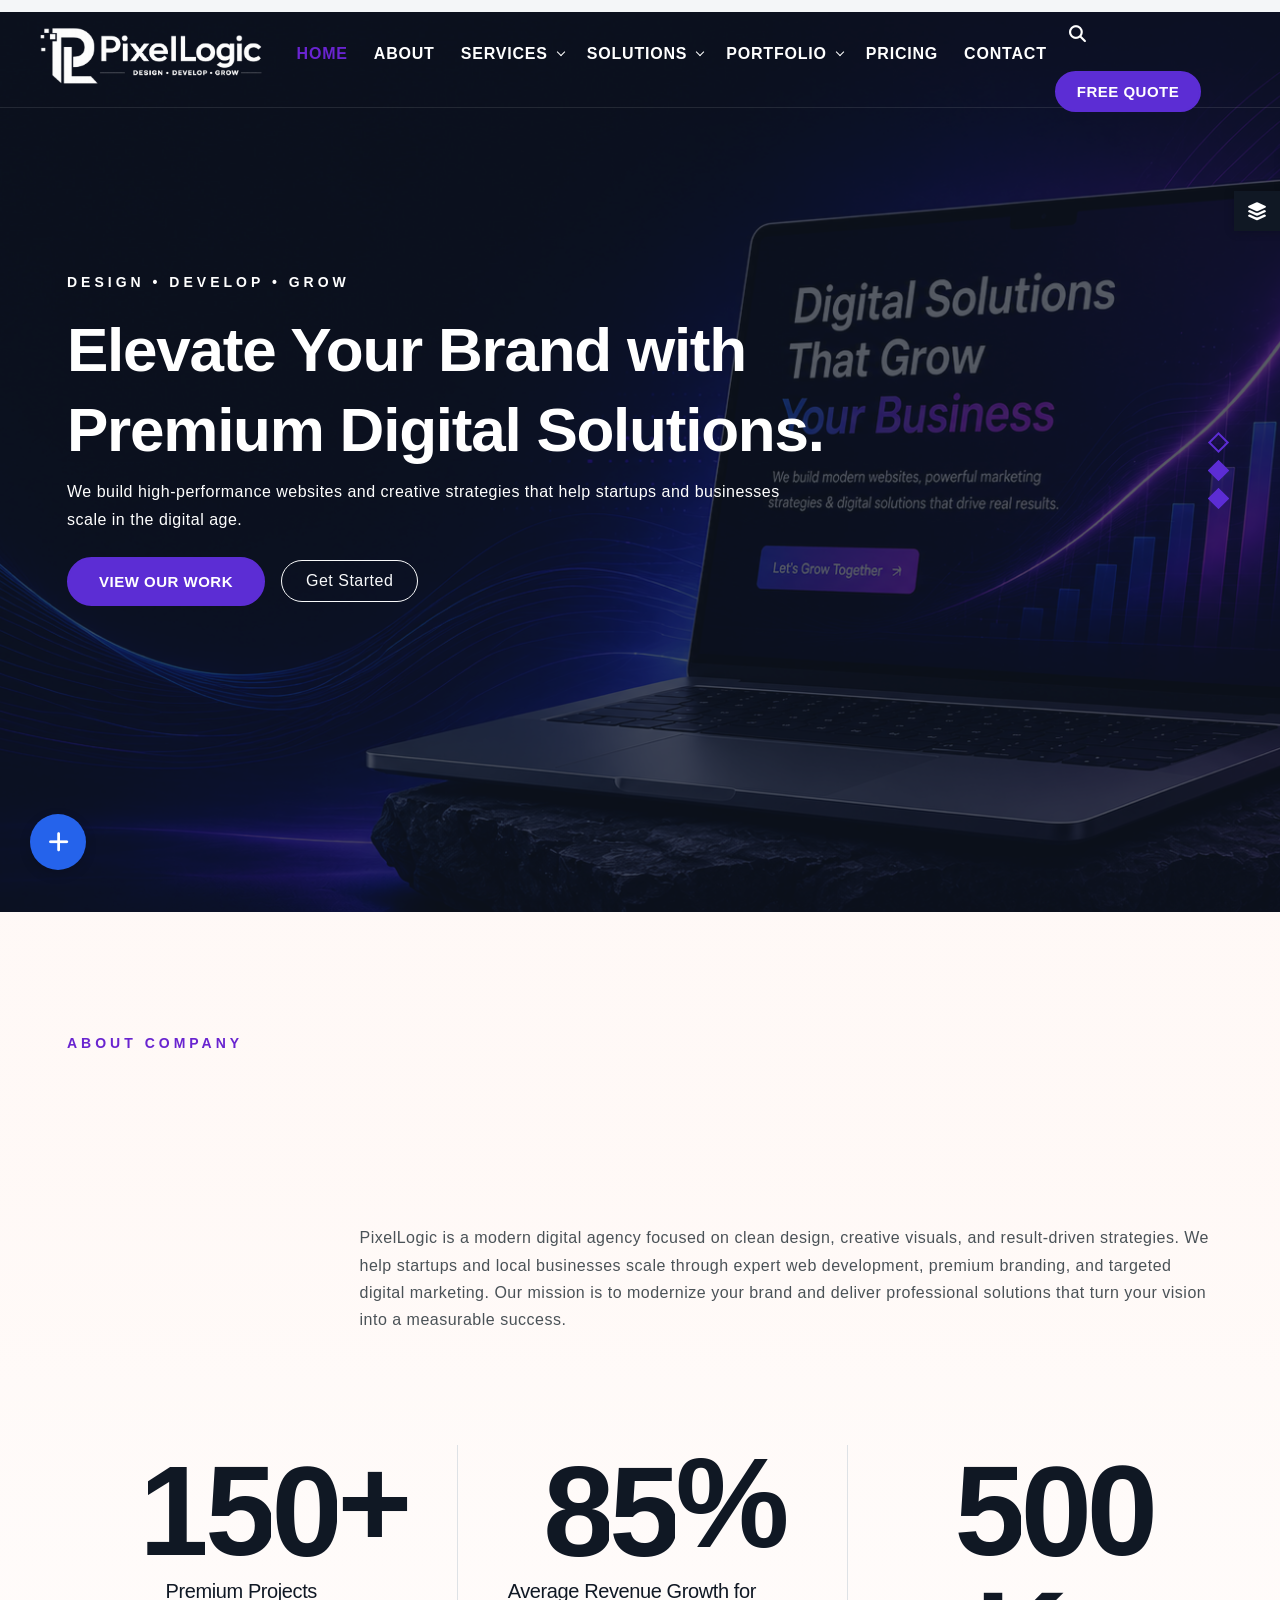
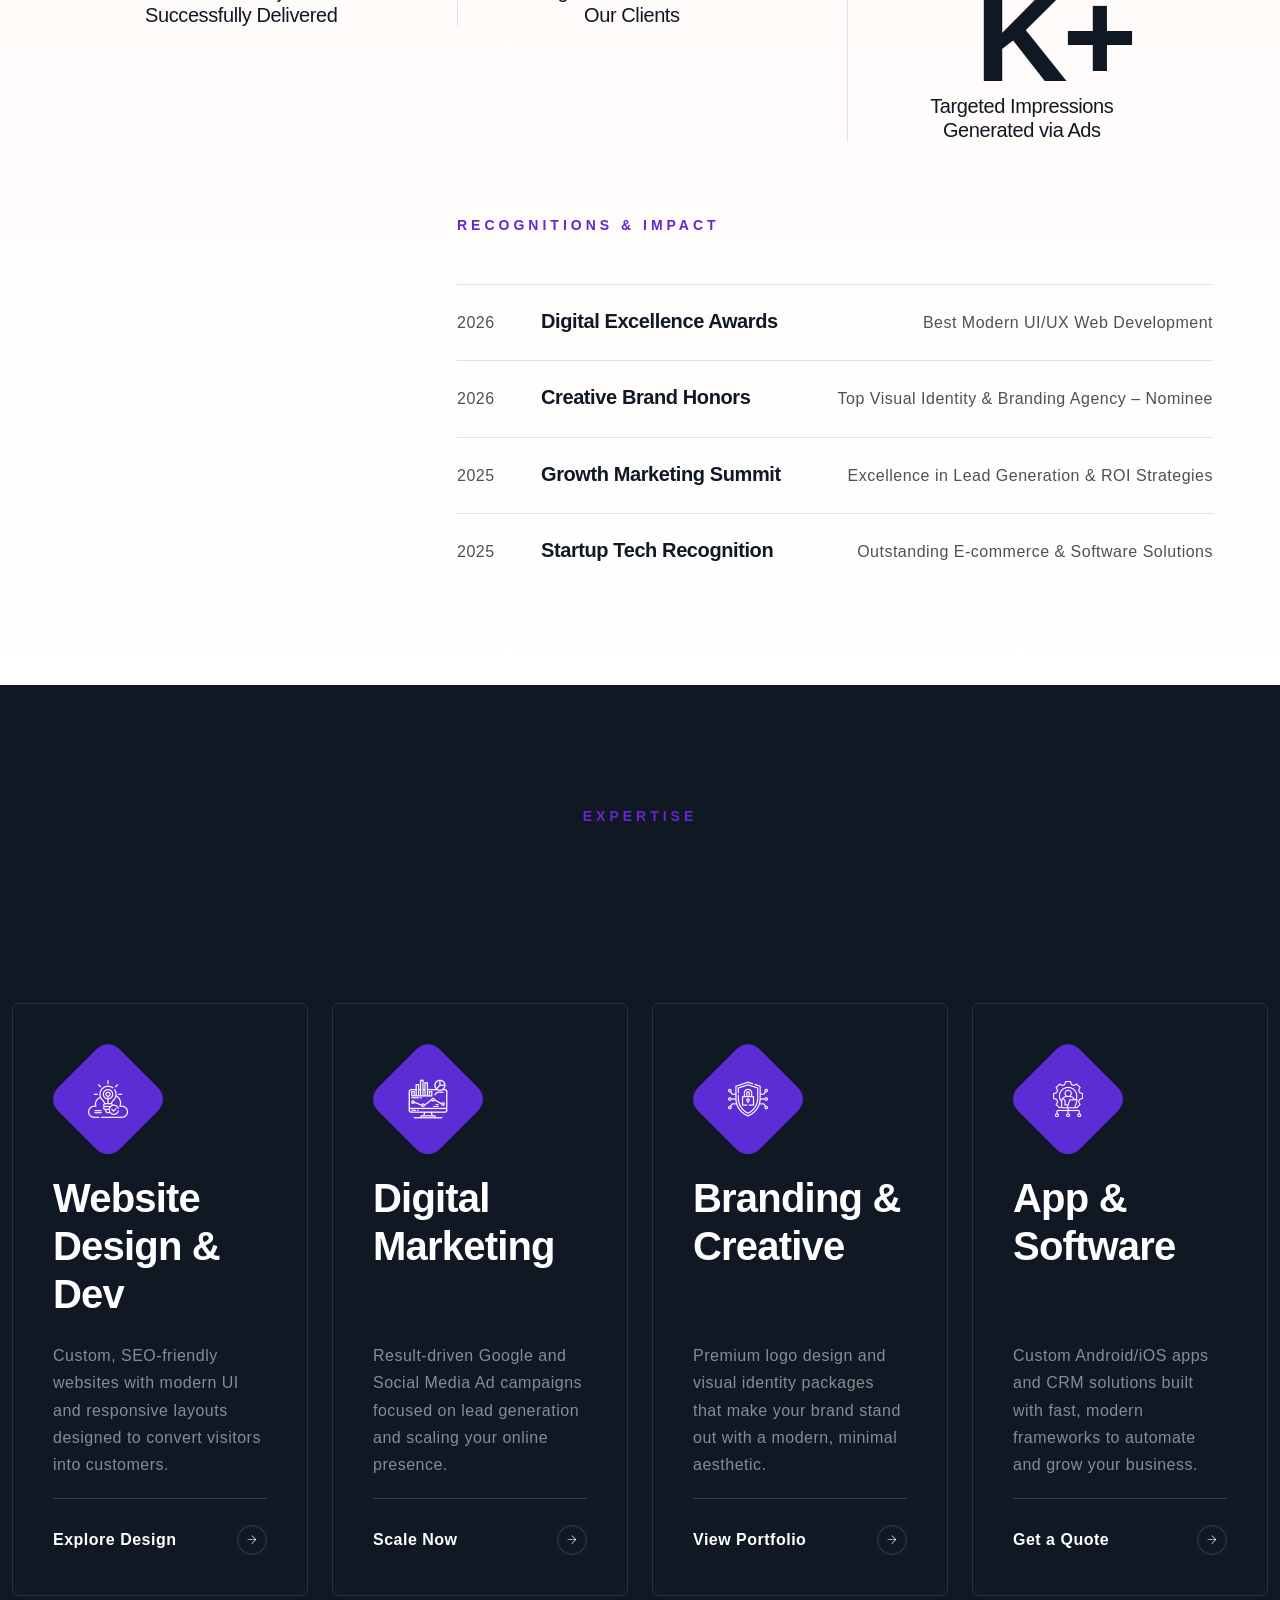
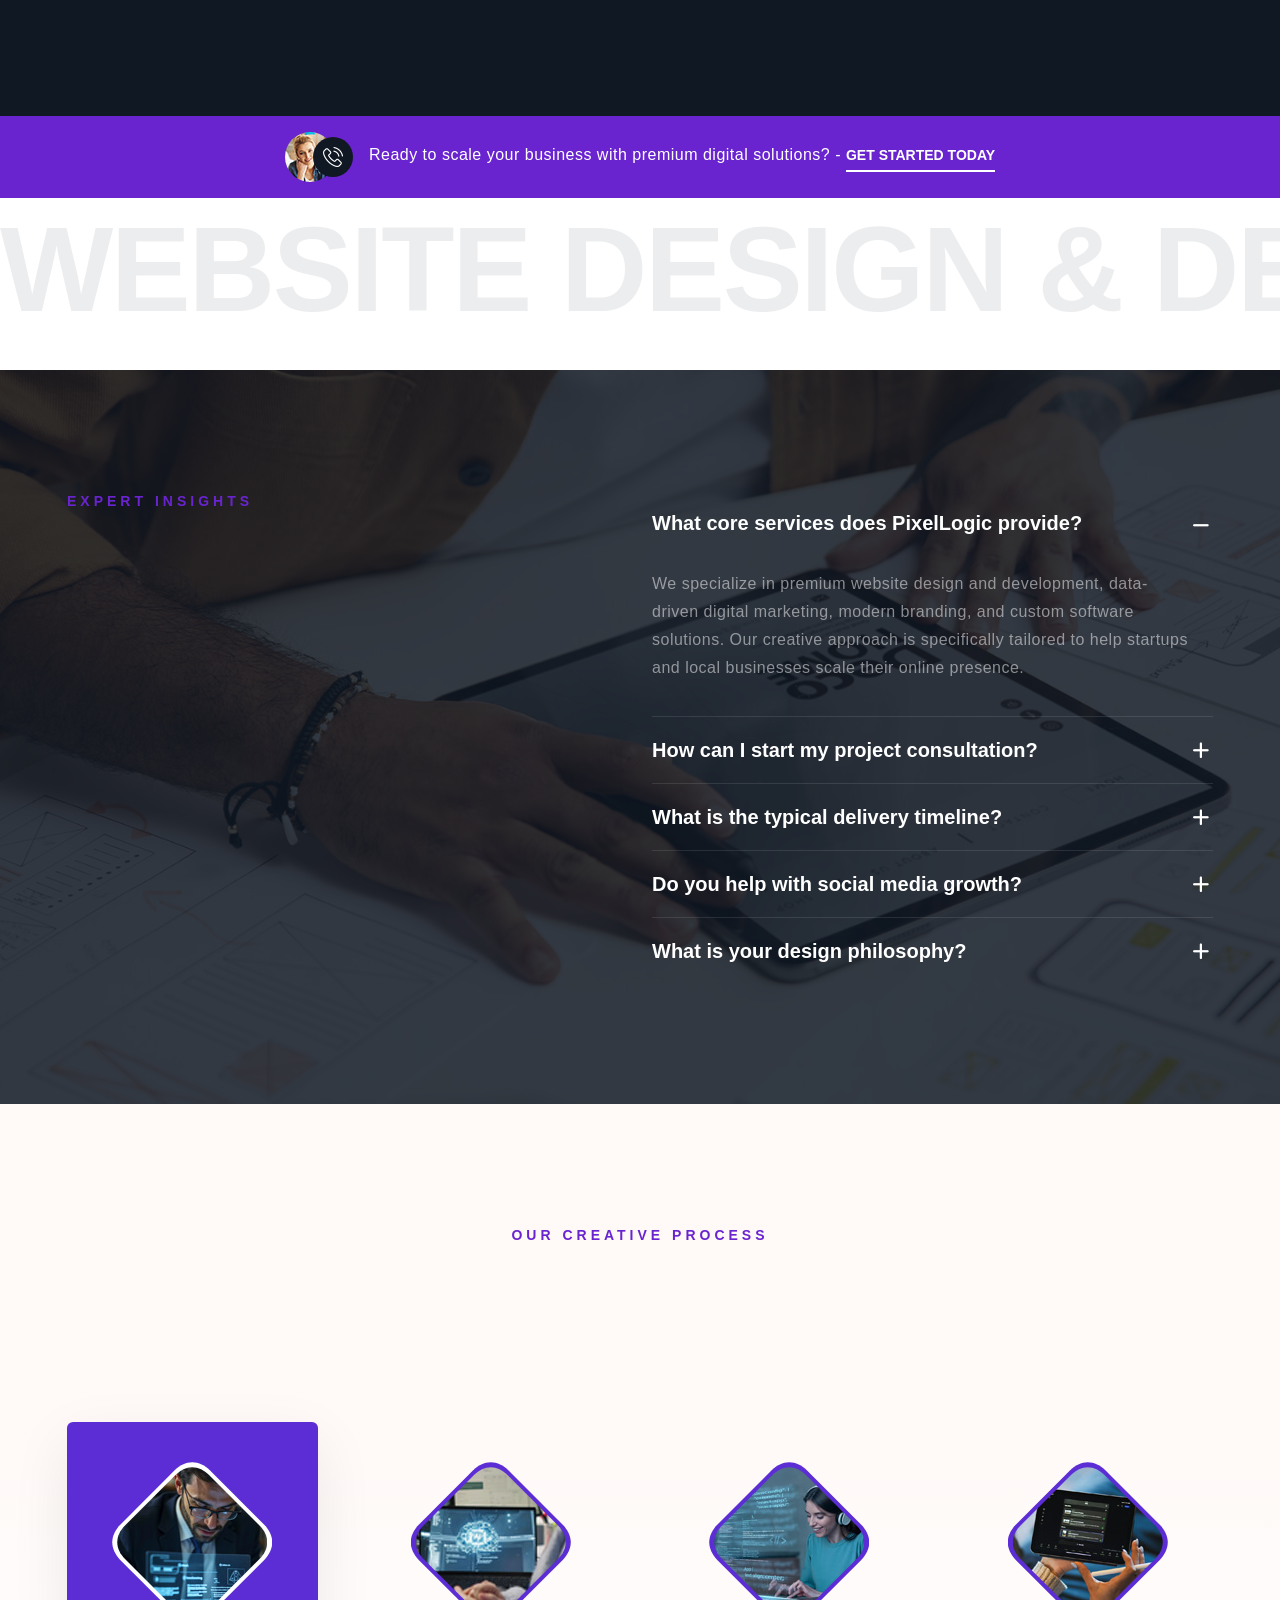
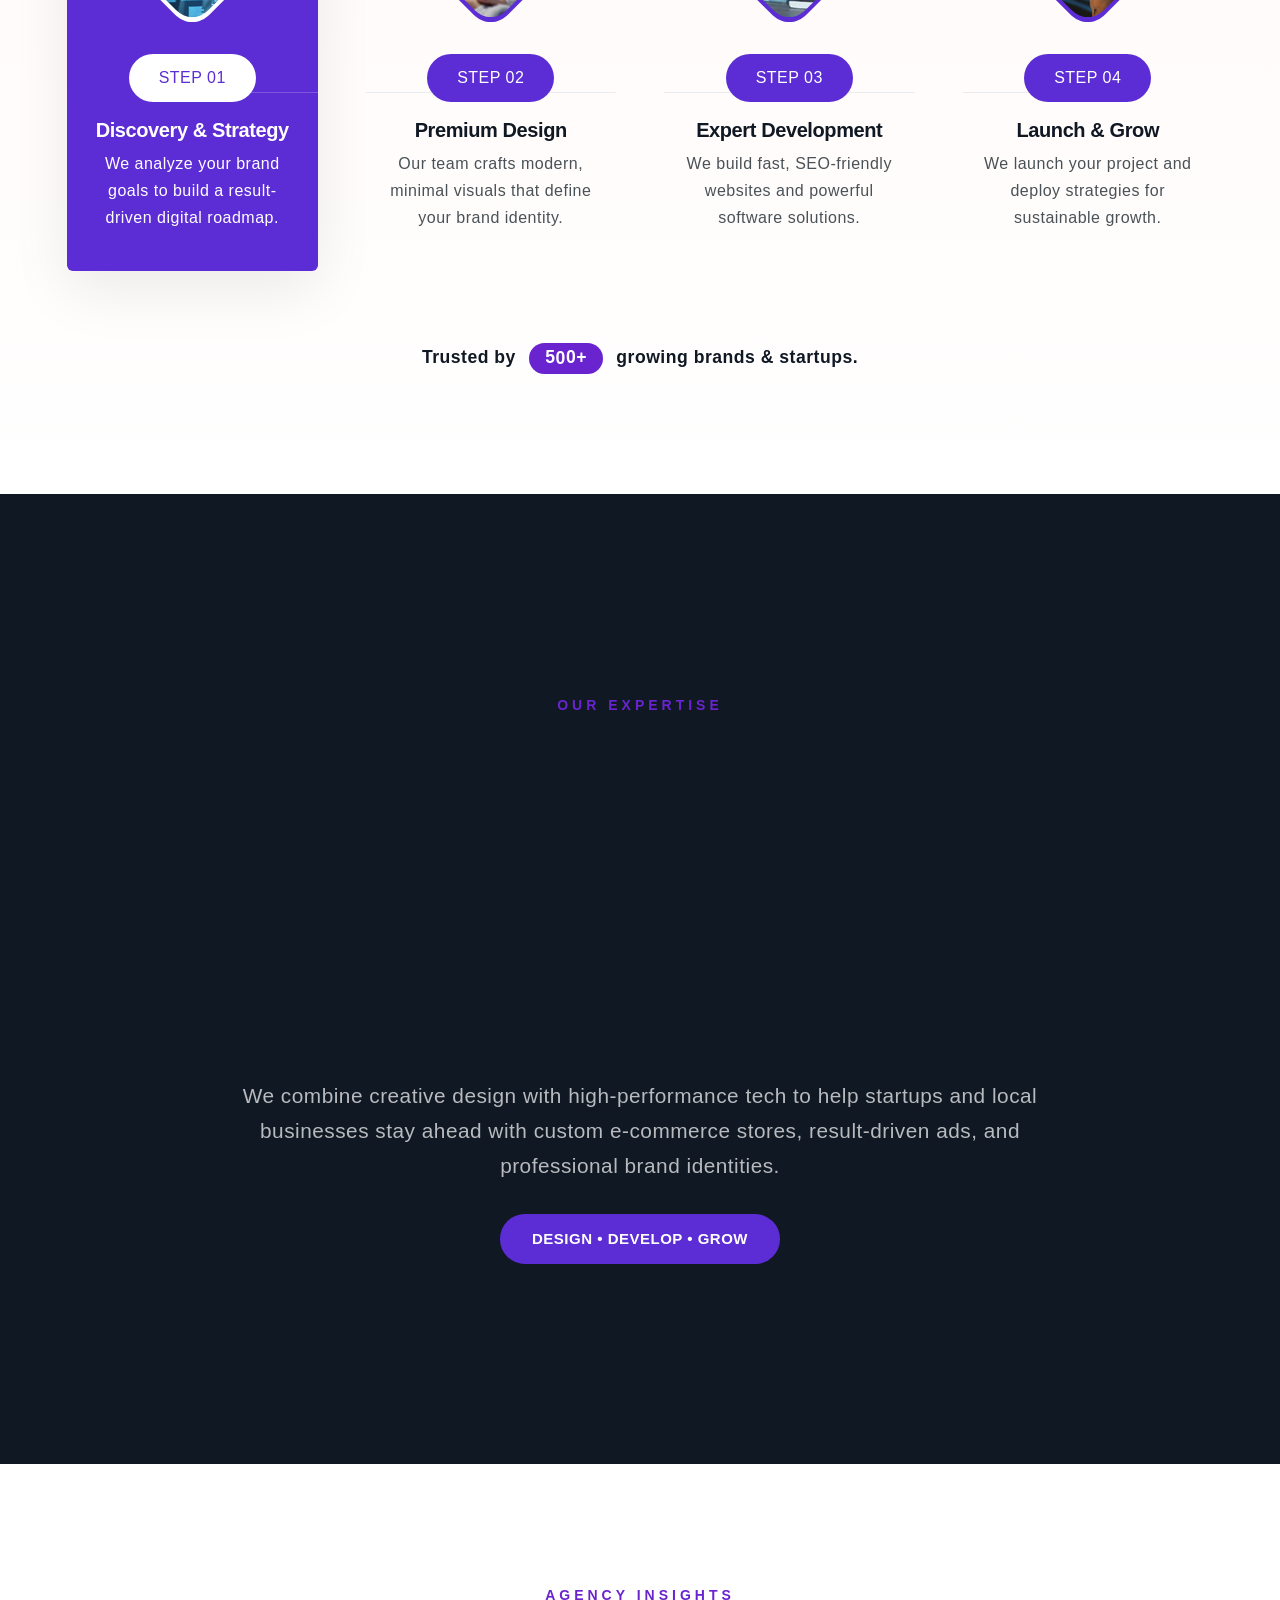
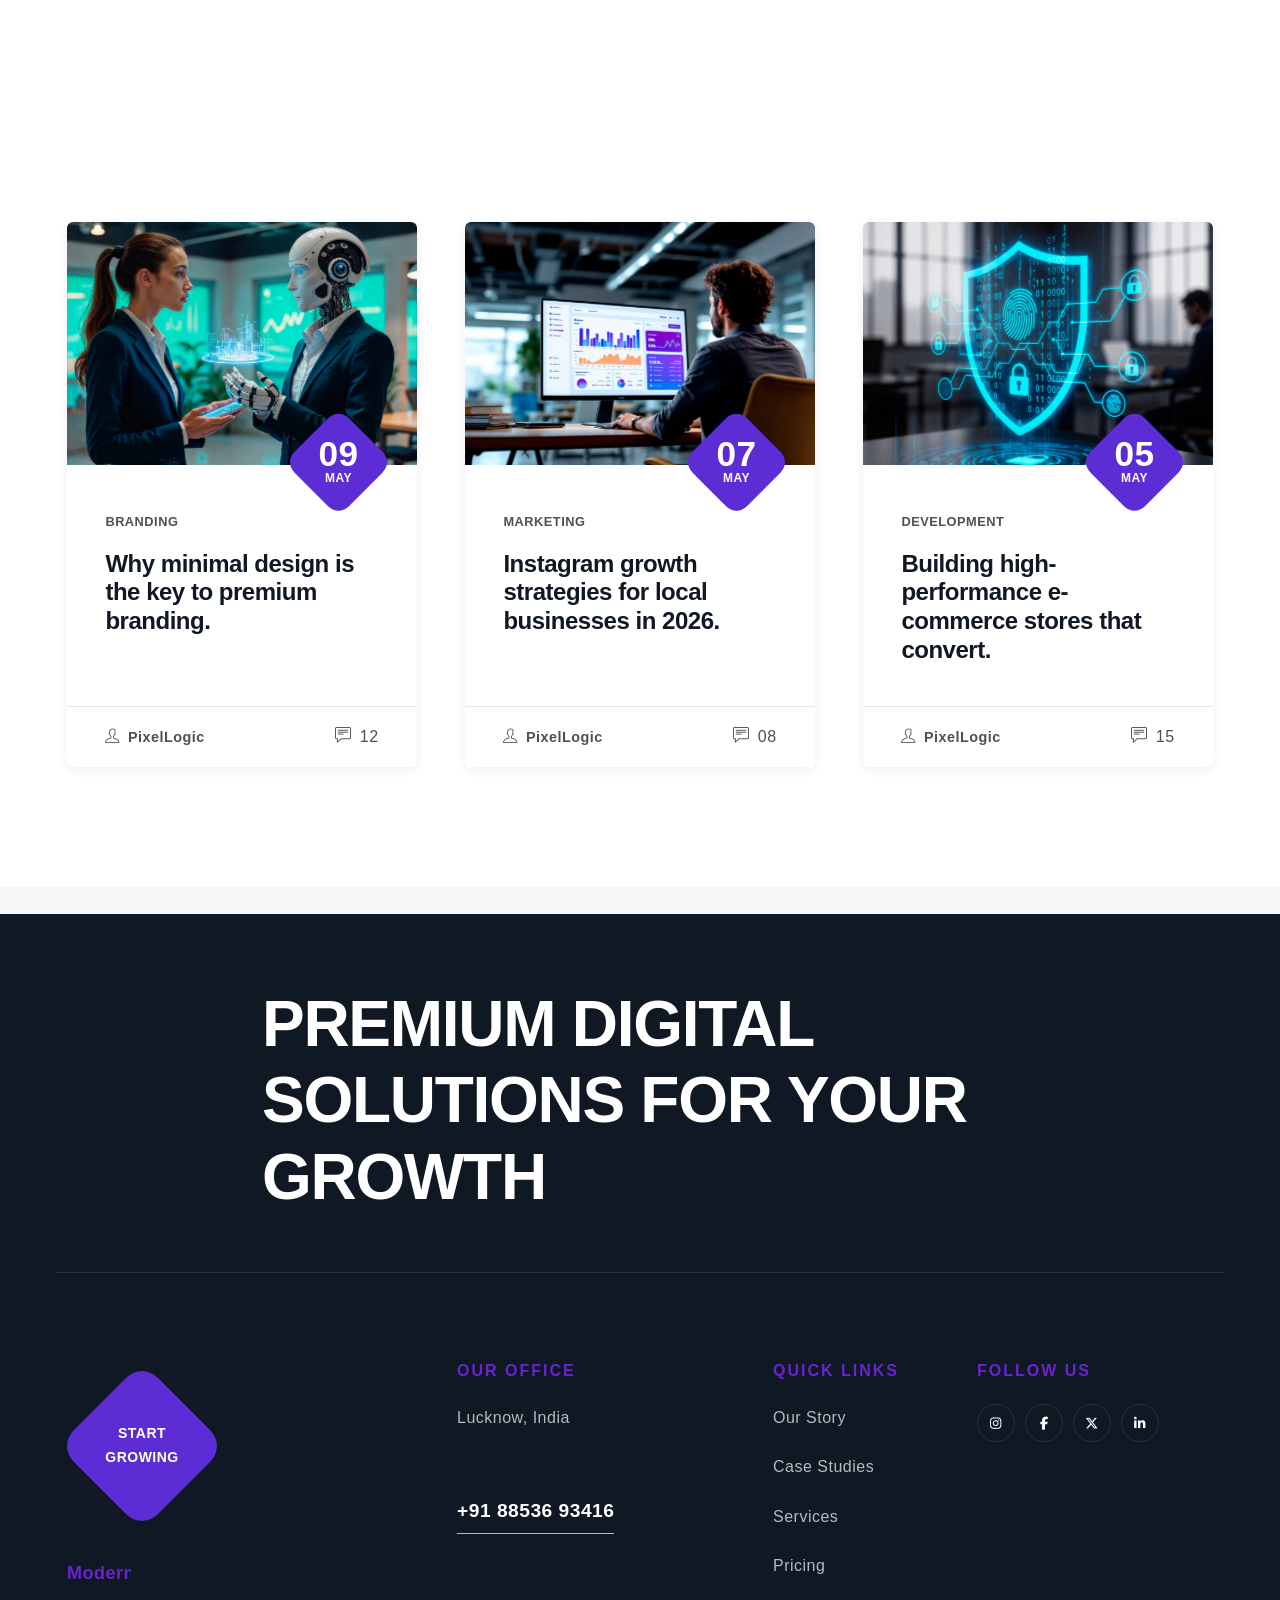
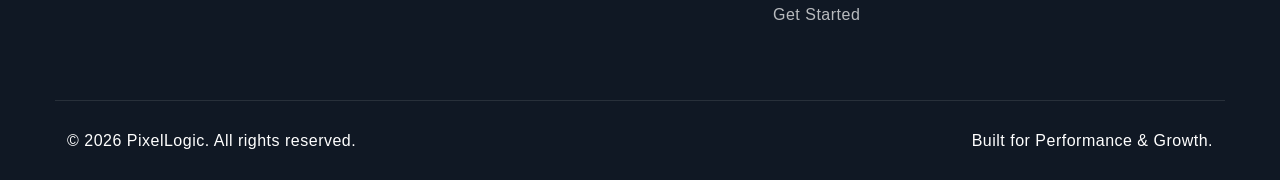
==== commit f485c11d: "contact added" ====
--- a/index.html
+++ b/index.html
@@ -153,10 +153,10 @@
                         <div class="row align-items-center min-vh-100 pt-6 pt-md-0">
                             <div class="col-md-10 col-xxl-8 mb-1-9 mb-lg-0 pt-6 pb-sm-12 py-sm-6">
                                 <span
-                                    class="text-primary text-uppercase small letter-spacing-4 d-block mb-3 font-weight-700">
+                                    class="text-white text-uppercase small letter-spacing-4 d-block mb-3 font-weight-700">
                                     Design • Develop • Grow
                                 </span>
-                                <h1 class="text-white font-weight-800 ls-minus-2px lh-1 mb-1-6 mb-md-1-9 mb-lg-2">
+                                <h1 class="text-white font-weight-800 ls-minus-2pxs lh-1 mb-1-6 mb-md-1-9 mb-lg-2">
                                     Elevate Your Brand with Premium Digital Solutions.
                                 </h1>
                                 <p class="text-white opacity-80 mb-4 col-lg-9">
@@ -182,7 +182,7 @@
                                     class="text-primary text-uppercase small letter-spacing-4 d-block mb-3 font-weight-700">
                                     Design • Develop • Grow
                                 </span>
-                                <h1 class="text-white font-weight-800 ls-minus-2px lh-1 mb-1-6 mb-md-1-9 mb-lg-2">
+                                <h1 class="text-white font-weight-800 ls-minus-2pxs lh-1 mb-1-6 mb-md-1-9 mb-lg-2">
                                     Turning Creative Ideas into Digital Reality.
                                 </h1>
                                 <p class="text-white opacity-80 mb-4 col-lg-9">
@@ -205,7 +205,7 @@
                                     class="text-primary text-uppercase small letter-spacing-4 d-block mb-3 font-weight-700">
                                     Next-Gen Tech Solutions
                                 </span>
-                                <h1 class="text-white font-weight-800 ls-minus-2px lh-1 mb-1-6 mb-md-1-9 mb-lg-2">
+                                <h1 class="text-white font-weight-800 ls-minus-2pxs lh-1 mb-1-6 mb-md-1-9 mb-lg-2">
                                     Powerful Software for Modern Businesses.
                                 </h1>
                                 <p class="text-white opacity-80 mb-4 col-lg-9">
@@ -282,7 +282,7 @@
                     </div>
                     <div class="col-lg-9 col-xxl-8 mt-2">
                         <div class="heading-animation animation-style2">
-                            <h2 class="title-font display-4 font-weight-800 lh-1 ls-minus-2px mb-4">
+                            <h2 class="title-font display-4 font-weight-800 lh-1 ls-minus-2pxs mb-4">
                                 We build high-performance digital experiences that drive growth.
                             </h2>
                             <p class="mb-0 w-xxl-80 wow fadeInUp" data-wow-delay="200ms">
@@ -393,7 +393,7 @@
                             <div class="text-center">
                                 <span
                                     class="text-primary text-uppercase small letter-spacing-4 d-block mb-3 font-weight-700">Expertise</span>
-                                <h2 class="title-font display-4 font-weight-800 text-white lh-1 ls-minus-2px mb-0">
+                                <h2 class="title-font display-4 font-weight-800 text-white lh-1 ls-minus-2pxs mb-0">
                                     Premium solutions built for your brand's growth
                                 </h2>
                             </div>
@@ -564,7 +564,7 @@
                             <span
                                 class="text-primary text-uppercase small letter-spacing-4 d-block mb-3 font-weight-700">Expert
                                 Insights</span>
-                            <h2 class="title-font display-4 font-weight-800 lh-1.5 text-white ls-minus-2px mb-2-9">
+                            <h2 class="title-font display-4 font-weight-800 lh-1.5 text-white ls-minus-2pxs mb-2-9">
                                 Everything you need to know about our digital solutions
                             </h2>
                         </div>
@@ -691,7 +691,7 @@
                             Our Creative Process
                         </span>
                         <h2
-                            class="title-font display-4 font-weight-800 lh-1 ls-minus-2px mb-0 mx-auto w-sm-85 w-md-70 w-lg-60 w-xl-50 w-xxl-40">
+                            class="title-font display-4 font-weight-800 lh-1 ls-minus-2pxs mb-0 mx-auto w-sm-85 w-md-70 w-lg-60 w-xl-50 w-xxl-40">
                             From creative vision to digital growth
                         </h2>
                     </div>
@@ -770,7 +770,7 @@
                             </span>
                         </div>
                         <h2
-                            class="title-font display-2 ls-minus-2px font-weight-800 mb-1-9 mb-md-2-9 mb-lg-6 lh-1 text-white mx-auto w-xl-95 w-xxl-80">
+                            class="title-font display-2 ls-minus-2pxs font-weight-800 mb-1-9 mb-md-2-9 mb-lg-6 lh-1 text-white mx-auto w-xl-95 w-xxl-80">
                             Delivering premium branding, modern web development, and digital strategies to scale your
                             business.
                         </h2>
@@ -798,7 +798,7 @@
                             class="text-primary text-uppercase small letter-spacing-4 d-block mb-3 font-weight-700">Agency
                             Insights</span>
                         <h2
-                            class="title-font display-4 font-weight-800 lh-1 ls-minus-2px mb-0 w-md-70 w-lg-55 w-xl-45 mx-auto">
+                            class="title-font display-4 font-weight-800 lh-1 ls-minus-2pxs mb-0 w-md-70 w-lg-55 w-xl-45 mx-auto">
                             Strategies to scale your digital presence
                         </h2>
                     </div>
@@ -1103,6 +1103,30 @@
     ================================================== -->
     <div class="scroll-top-percentage"><span id="scroll-value"></span></div>
 
+    <!-- Floating Action Group -->
+  <div class="fab-container" id="fabContainer">
+    <!-- Main Toggle Button -->
+    <button class="fab-btn fab-toggle" id="fabToggle" aria-label="Toggle contact options" data-tooltip="Contact Us">
+      <i class="fa-solid fa-plus"></i>
+    </button>
+
+    <!-- WhatsApp Button -->
+    <a href="https://wa.me/918853693416?text=Hello!%20I'd%20like%20more%20information." 
+       target="_blank" 
+       rel="noopener noreferrer" 
+       class="fab-btn fab-item fab-whatsapp" 
+       data-tooltip="WhatsApp">
+      <i class="fa-brands fa-whatsapp"></i>
+    </a>
+
+    <!-- Phone Call Button -->
+    <a href="tel:+918853693416" 
+       class="fab-btn fab-item fab-phone" 
+       data-tooltip="Call Us">
+      <i class="fa-solid fa-phone"></i>
+    </a>
+  </div>
+
     <!-- all js include start -->
 
     <!-- jQuery -->
@@ -1132,6 +1156,24 @@
     <!-- form scripts js -->
     <script src="quform/js/scripts.js"></script>
 
+    <script>
+    const fabContainer = document.getElementById('fabContainer');
+    const fabToggle = document.getElementById('fabToggle');
+
+    // Toggle menu expansion
+    fabToggle.addEventListener('click', (e) => {
+      e.stopPropagation();
+      fabContainer.classList.toggle('active');
+    });
+
+    // Close options when clicking outside the container
+    document.addEventListener('click', (event) => {
+      if (!fabContainer.contains(event.target)) {
+        fabContainer.classList.remove('active');
+      }
+    });
+  </script>
+
     <!-- all js include end -->
 
 </body>
--- a/css/styles.css
+++ b/css/styles.css
@@ -7547,4 +7547,133 @@
     transform: scale(0);
     transition: all 0.4s ease-in-out;
     z-index: 0
-}+}
+
+/* Reset & Page Setup */
+    * {
+      box-sizing: border-box;
+      margin: 0;
+      padding: 0;
+    }
+
+    body {
+      font-family: -apple-system, BlinkMacSystemFont, "Segoe UI", Roboto, sans-serif;
+      background-color: #f4f6f8;
+      min-height: 100vh;
+    }
+
+    /* Floating Action Button Container */
+    .fab-container {
+      position: fixed;
+      bottom: 30px;
+      left: 30px;
+      z-index: 999;
+      display: flex;
+      flex-direction: column-reverse;
+      align-items: center;
+      gap: 12px;
+    }
+
+    /* Base Button Styles */
+    .fab-btn {
+      width: 56px;
+      height: 56px;
+      border-radius: 50%;
+      display: flex;
+      align-items: center;
+      justify-content: center;
+      color: #ffffff;
+      text-decoration: none;
+      box-shadow: 0 4px 12px rgba(0, 0, 0, 0.15);
+      border: none;
+      cursor: pointer;
+      position: relative;
+      transition: all 0.3s cubic-bezier(0.175, 0.885, 0.32, 1.275);
+    }
+
+    .fab-btn i {
+      font-size: 22px;
+      transition: transform 0.3s ease;
+    }
+
+    /* Toggle Button Style */
+    .fab-toggle {
+      background-color: #2563eb;
+    }
+
+    .fab-toggle:hover {
+      background-color: #1d4ed8;
+      transform: scale(1.05);
+    }
+
+    /* Active state when expanded */
+    .fab-container.active .fab-toggle {
+      background-color: #475569;
+    }
+
+    .fab-container.active .fab-toggle i {
+      transform: rotate(135deg);
+    }
+
+    /* Sub-buttons (WhatsApp & Phone) */
+    .fab-item {
+      opacity: 0;
+      visibility: hidden;
+      transform: translateY(15px) scale(0.8);
+      pointer-events: none;
+    }
+
+    .fab-container.active .fab-item {
+      opacity: 1;
+      visibility: visible;
+      transform: translateY(0) scale(1);
+      pointer-events: auto;
+    }
+
+    /* Staggered transition delay */
+    .fab-container.active .fab-item:nth-child(2) {
+      transition-delay: 0.05s;
+    }
+    .fab-container.active .fab-item:nth-child(3) {
+      transition-delay: 0.1s;
+    }
+
+    /* Specific Branding Colors */
+    .fab-whatsapp {
+      background-color: #25d366;
+    }
+    .fab-whatsapp:hover {
+      background-color: #20ba5a;
+      transform: scale(1.08);
+    }
+
+    .fab-phone {
+      background-color: #0284c7;
+    }
+    .fab-phone:hover {
+      background-color: #0369a1;
+      transform: scale(1.08);
+    }
+
+    /* Tooltip Labels */
+    .fab-btn::before {
+      content: attr(data-tooltip);
+      position: absolute;
+      left: 68px;
+      background-color: rgba(15, 23, 42, 0.85);
+      color: #ffffff;
+      padding: 6px 12px;
+      border-radius: 6px;
+      font-size: 13px;
+      font-weight: 500;
+      white-space: nowrap;
+      opacity: 0;
+      visibility: hidden;
+      transition: opacity 0.2s ease, visibility 0.2s ease;
+      pointer-events: none;
+    }
+
+    .fab-btn:hover::before {
+      opacity: 1;
+      visibility: visible;
+    }
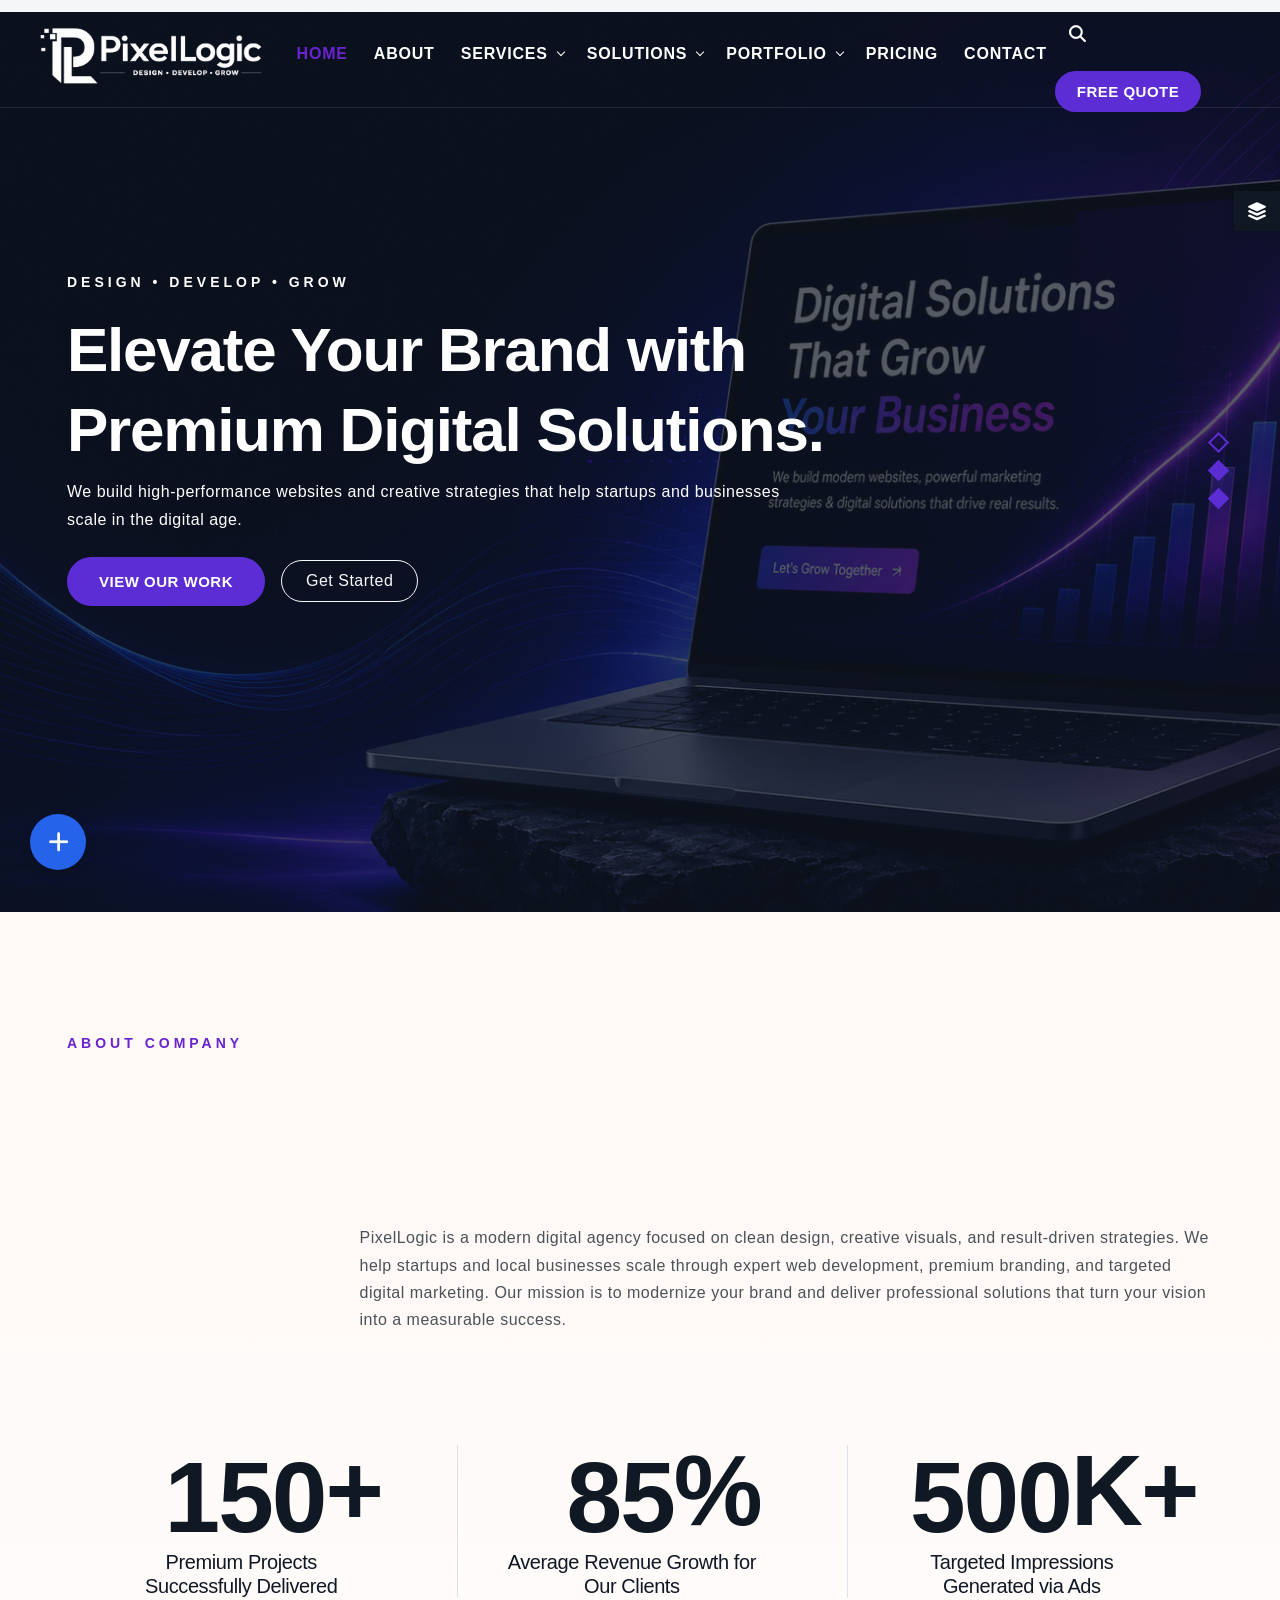
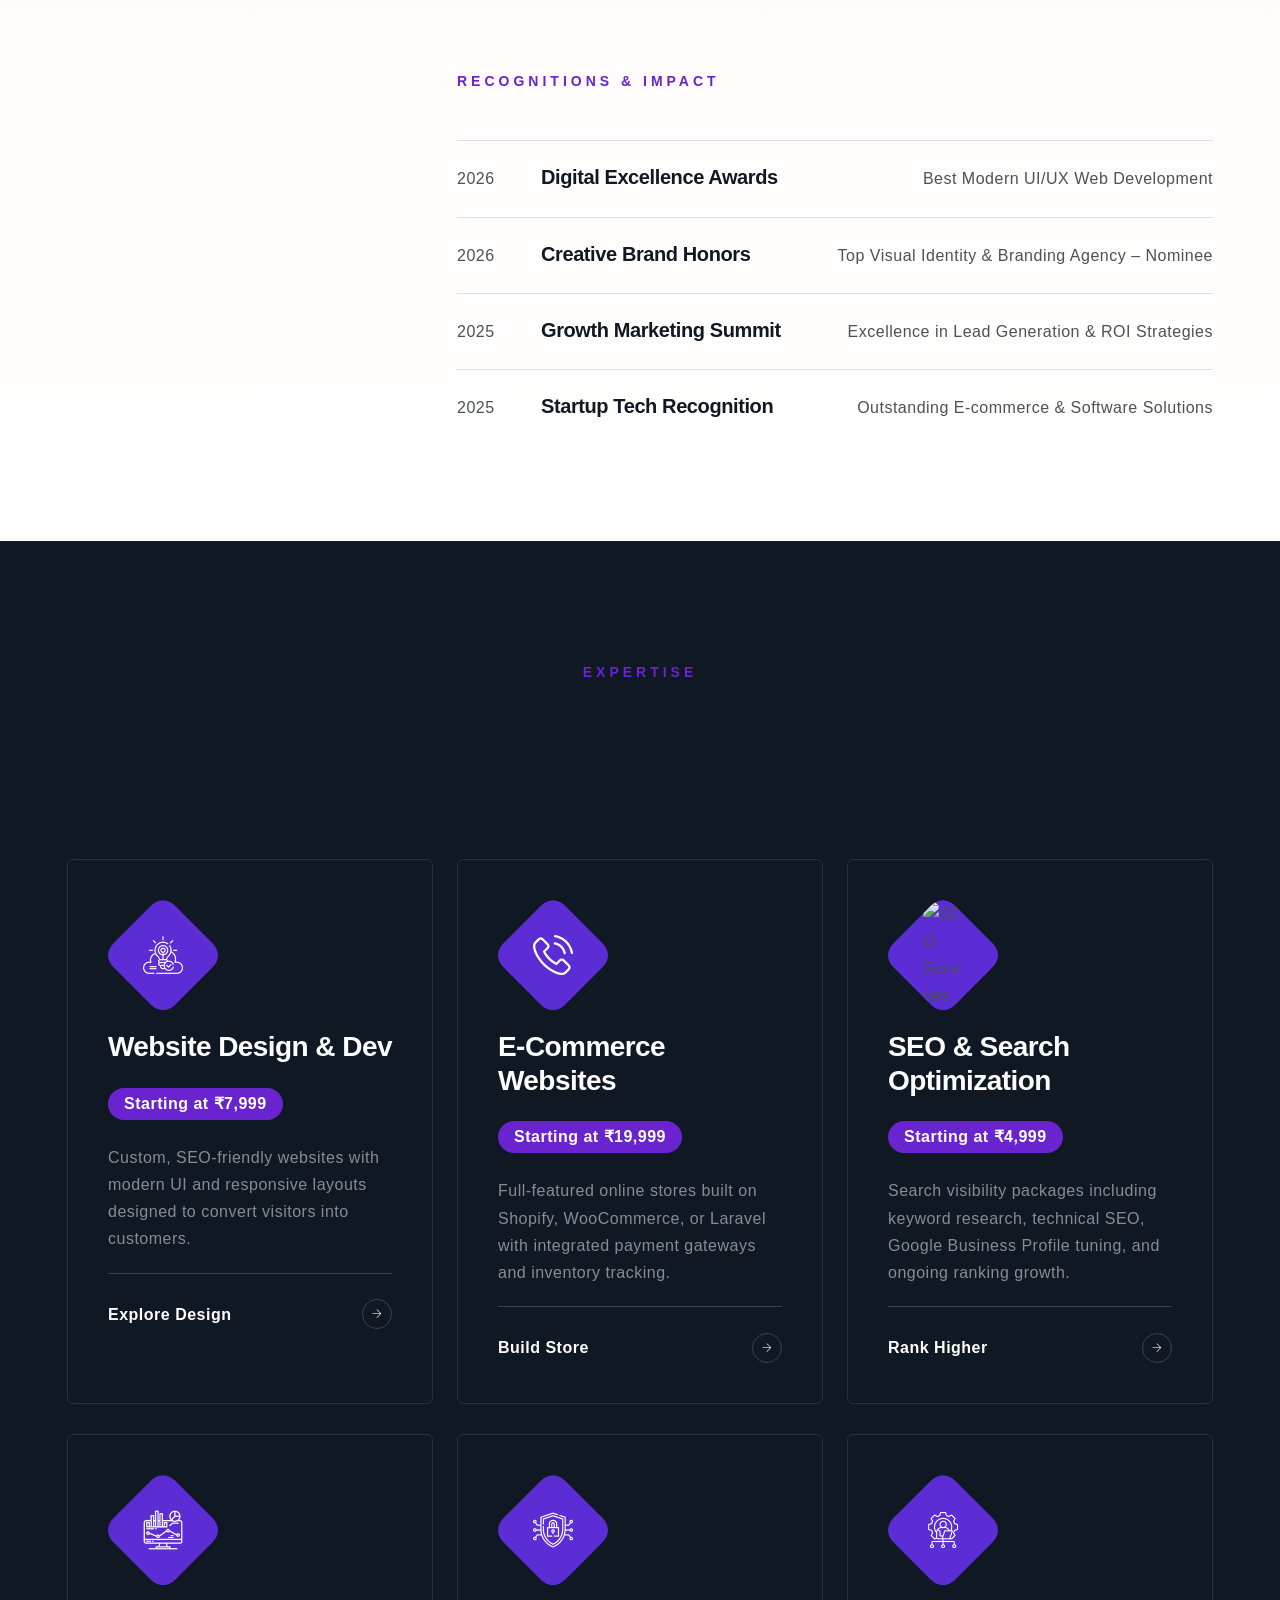
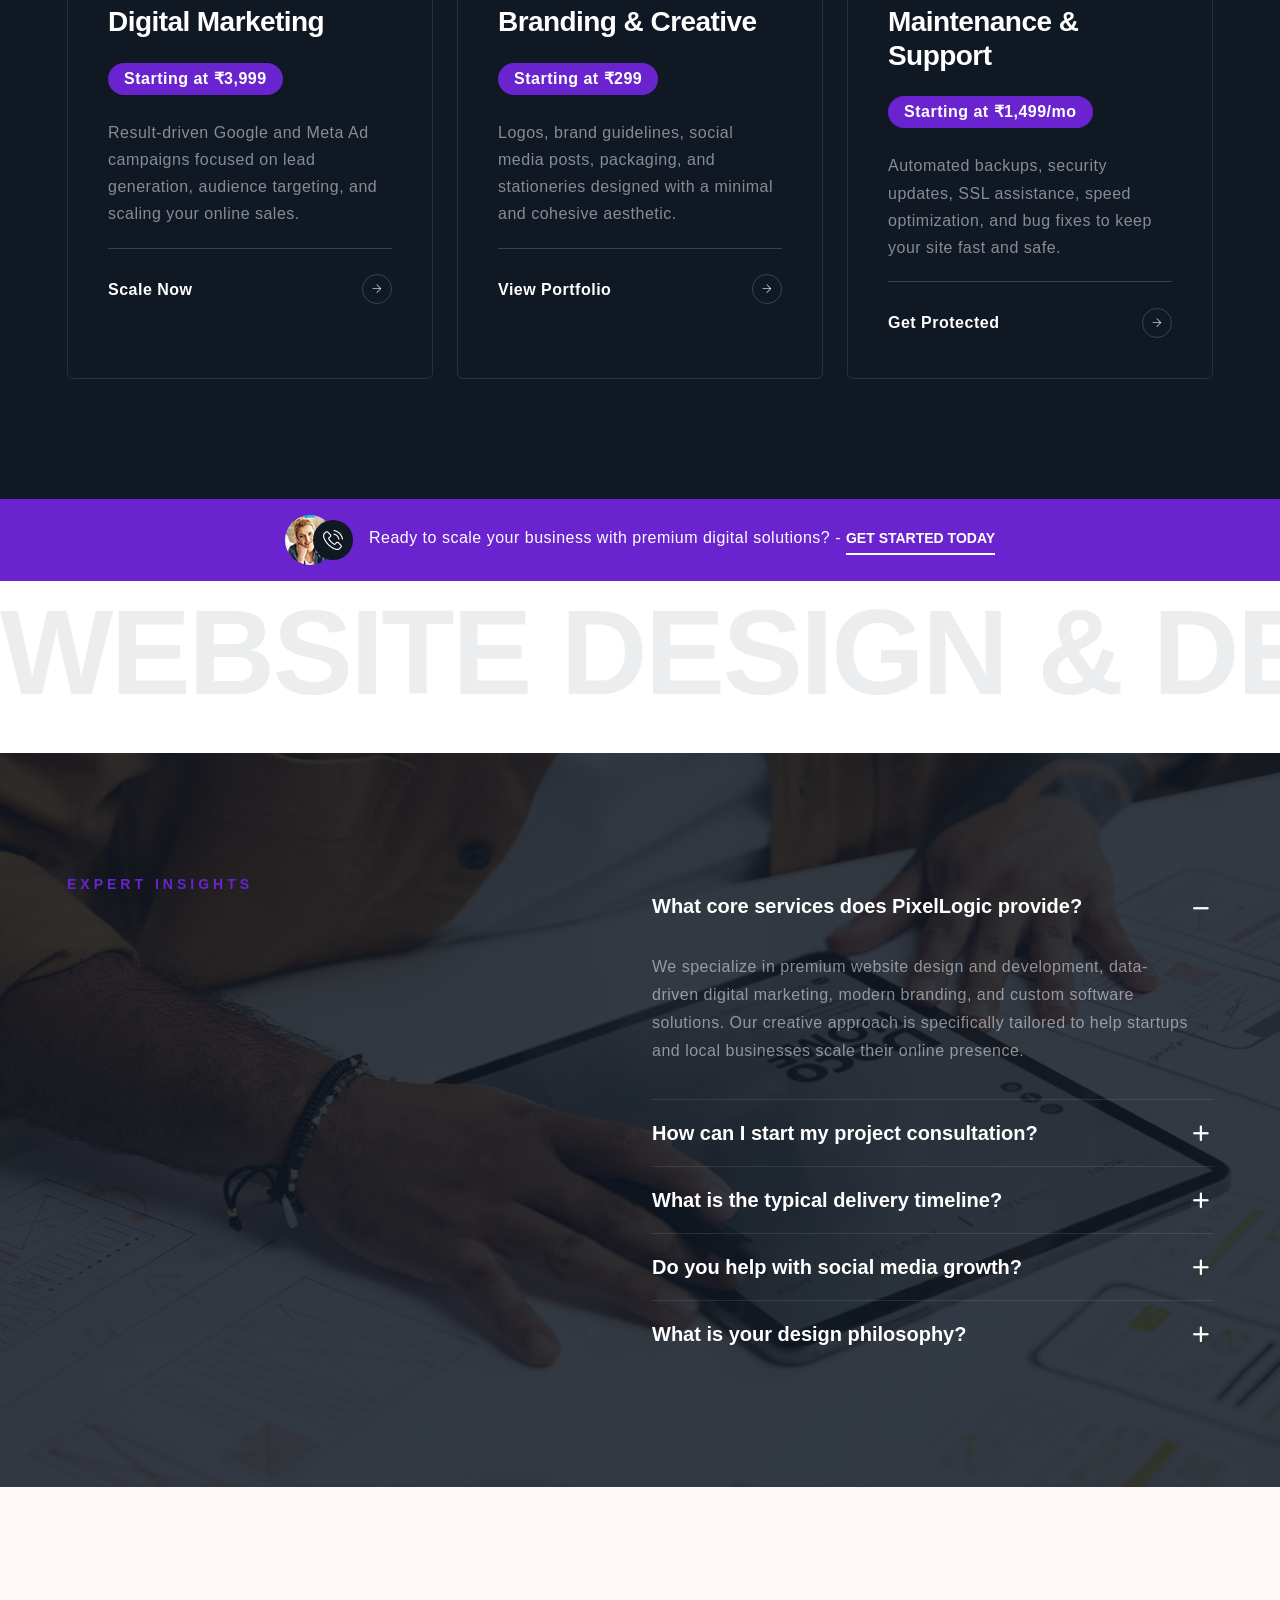
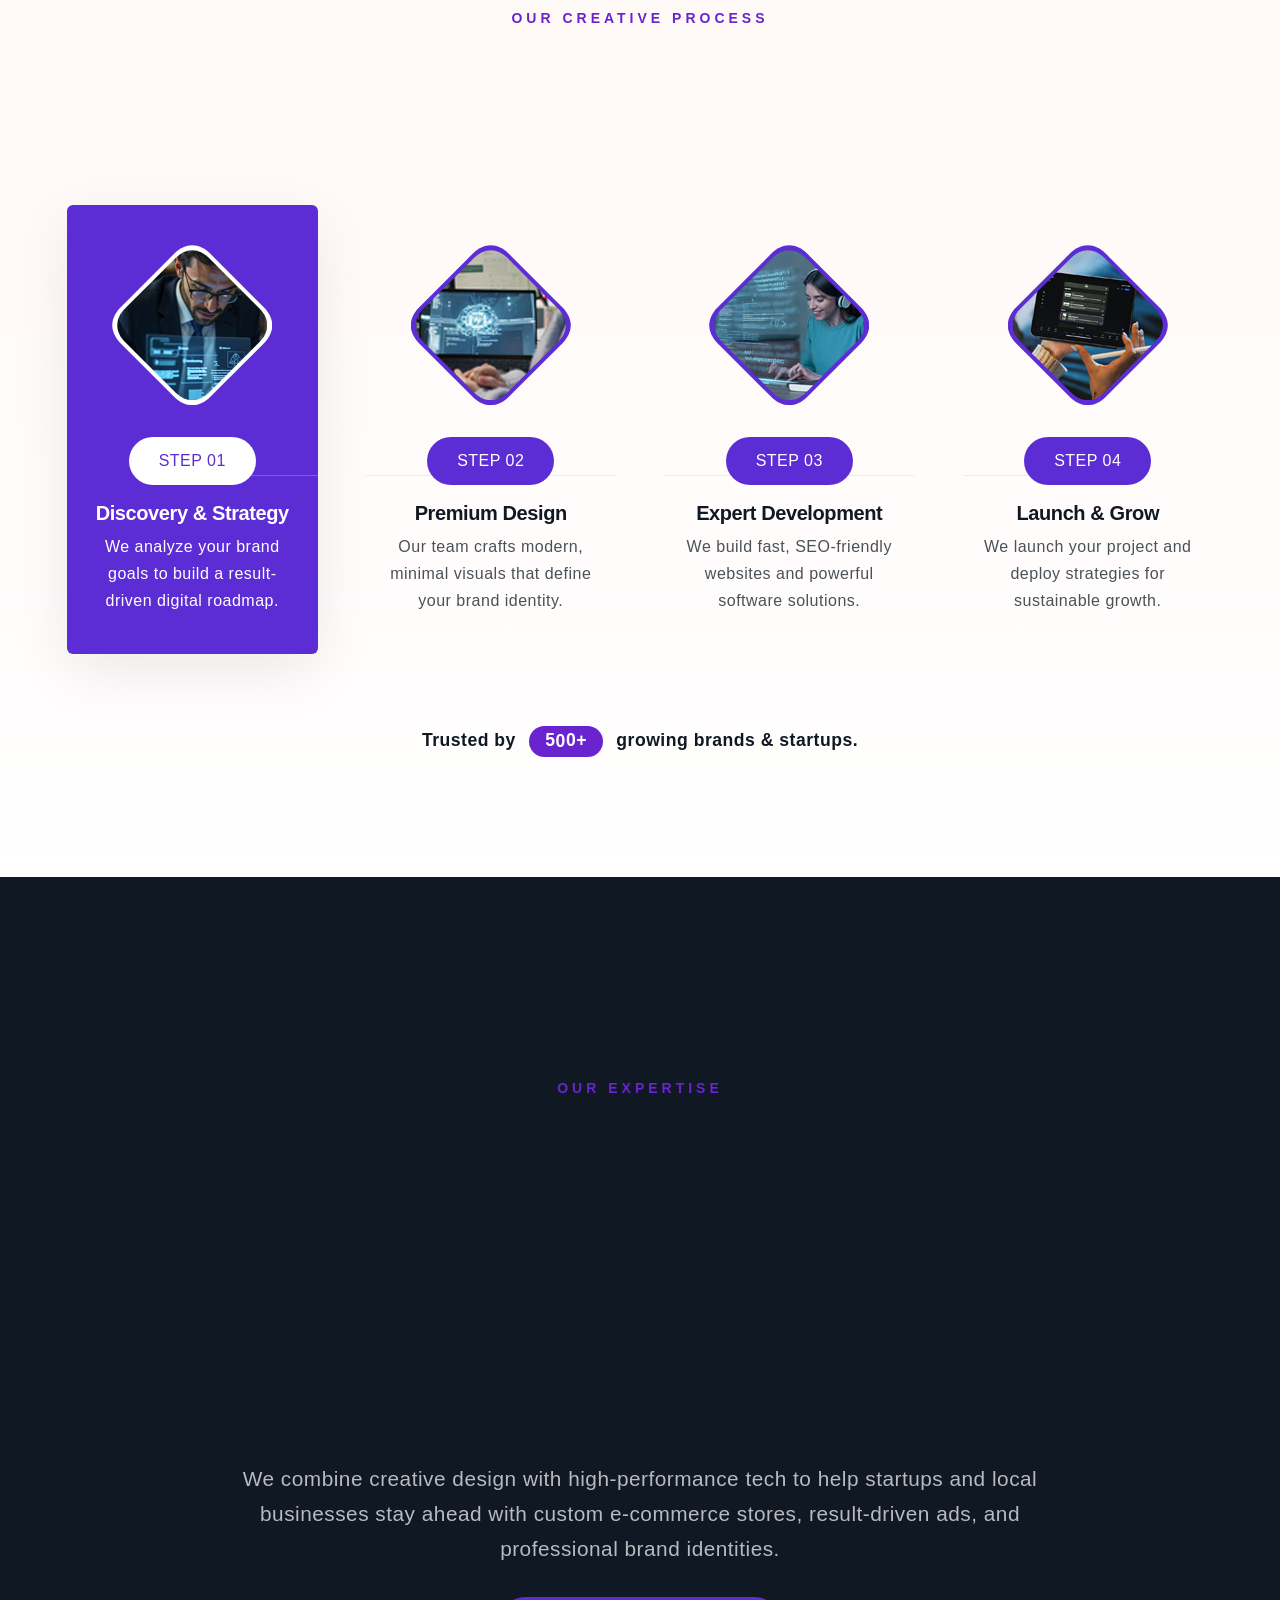
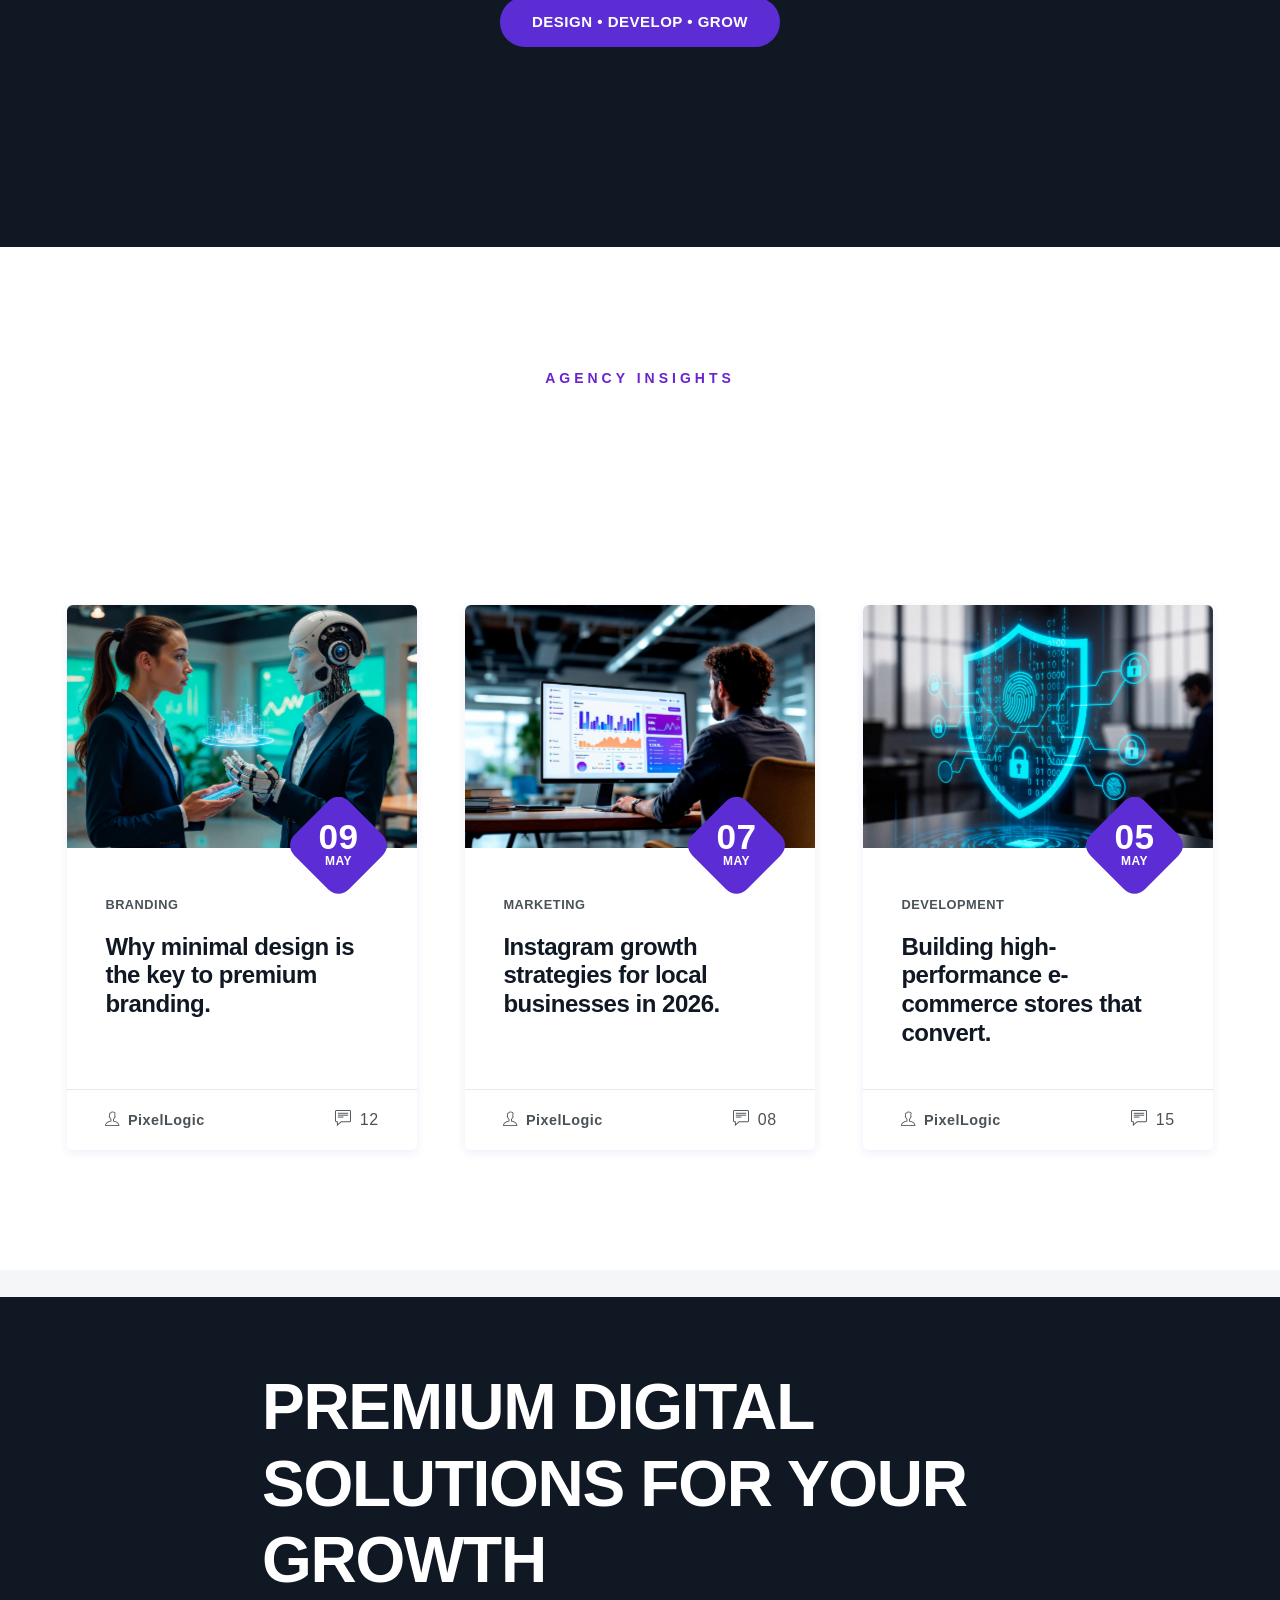
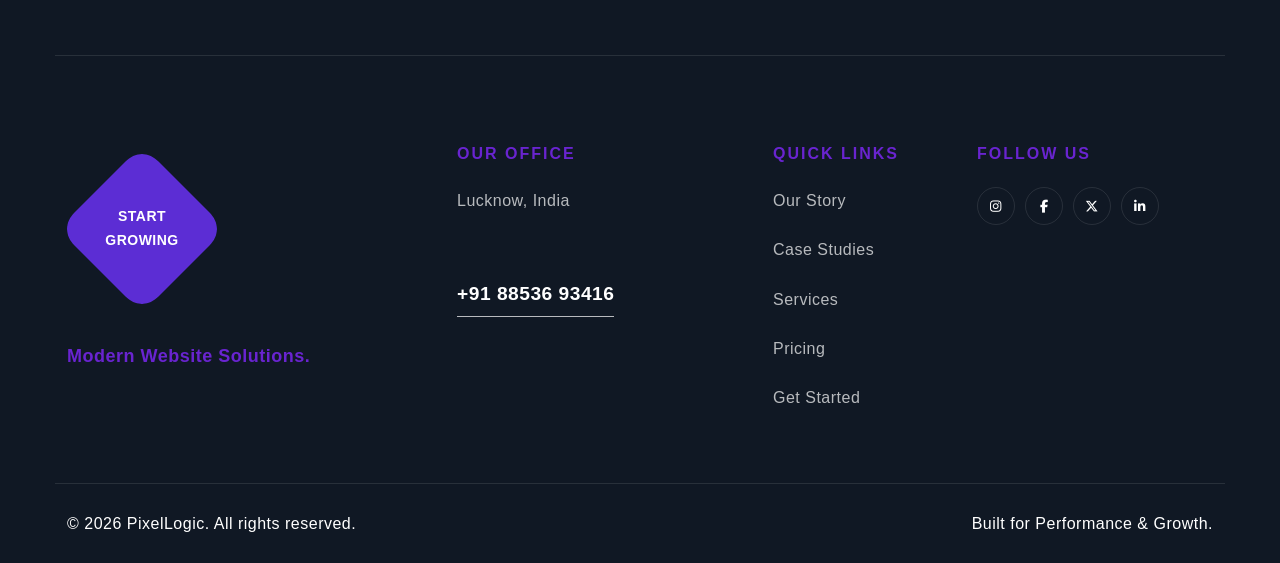
==== commit 8ee2fd72: "pricing update" ====
--- a/index.html
+++ b/index.html
@@ -401,104 +401,147 @@
                     </div>
                 </div>
             </div>
-            <div class="container-fluid">
-                <div class="row mt-n1-9">
-                    <!-- Service 1: Web Design & Development -->
-                    <div class="col-md-6 col-xl-3 mt-1-9 wow fadeInUp" data-wow-delay="100ms">
-                        <div class="card card-style03 h-100 rounded">
-                            <div
-                                class="card-content z-index-9 h-100 position-relative d-flex flex-column justify-content-between">
-                                <div>
-                                    <div class="service-icon">
-                                        <img src="img/icons/icon-15.png" alt="Web Design" class="w-40px">
-                                    </div>
-                                    <h3 class="mb-4 h1"><a href="#">Website <br>Design &
-                                            Dev</a></h3>
-                                </div>
-                                <div>
-                                    <p class="mb-1-6">Custom, SEO-friendly websites with modern UI and responsive
-                                        layouts designed to convert visitors into customers.</p>
-                                    <a href="#"><span class="butn-link">Explore
-                                            Design</span><i class="ti-arrow-right"></i></a>
-                                </div>
-                            </div>
-                            <div class="card-body bg-img p-0 rounded" data-background="img/services/service-04.jpg">
-                            </div>
-                        </div>
-                    </div>
-
-                    <!-- Service 2: Digital Marketing -->
-                    <div class="col-md-6 col-xl-3 mt-1-9 wow fadeInUp" data-wow-delay="200ms">
-                        <div class="card card-style03 h-100 rounded">
-                            <div
-                                class="card-content z-index-9 h-100 position-relative d-flex flex-column justify-content-between">
-                                <div>
-                                    <div class="service-icon">
-                                        <img src="img/icons/icon-16.png" alt="Digital Marketing" class="w-40px">
-                                    </div>
-                                    <h3 class="mb-4 h1"><a href="#">Digital <br>Marketing</a></h3>
-                                </div>
-                                <div>
-                                    <p class="mb-1-6">Result-driven Google and Social Media Ad campaigns focused on lead
-                                        generation and scaling your online presence.</p>
-                                    <a href="#"><span class="butn-link">Scale Now</span><i
-                                            class="ti-arrow-right"></i></a>
-                                </div>
-                            </div>
-                            <div class="card-body bg-img p-0 rounded" data-background="img/services/service-05.jpg">
-                            </div>
-                        </div>
-                    </div>
-
-                    <!-- Service 3: Branding & Creative -->
-                    <div class="col-md-6 col-xl-3 mt-1-9 wow fadeInUp" data-wow-delay="300ms">
-                        <div class="card card-style03 h-100 rounded">
-                            <div
-                                class="card-content z-index-9 h-100 position-relative d-flex flex-column justify-content-between">
-                                <div>
-                                    <div class="service-icon">
-                                        <img src="img/icons/icon-17.png" alt="Branding" class="w-40px">
-                                    </div>
-                                    <h3 class="mb-4 h1"><a href="#">Branding &
-                                            <br>Creative</a></h3>
-                                </div>
-                                <div>
-                                    <p class="mb-1-6">Premium logo design and visual identity packages that make your
-                                        brand stand out with a modern, minimal aesthetic.</p>
-                                    <a href="#"><span class="butn-link">View
-                                            Portfolio</span><i class="ti-arrow-right"></i></a>
-                                </div>
-                            </div>
-                            <div class="card-body bg-img p-0 rounded" data-background="img/services/service-06.jpg">
-                            </div>
-                        </div>
-                    </div>
-
-                    <!-- Service 4: App & Software Solutions -->
-                    <div class="col-md-6 col-xl-3 mt-1-9 wow fadeInUp" data-wow-delay="400ms">
-                        <div class="card card-style03 h-100 rounded">
-                            <div
-                                class="card-content z-index-9 h-100 position-relative d-flex flex-column justify-content-between">
-                                <div>
-                                    <div class="service-icon">
-                                        <img src="img/icons/icon-18.png" alt="App Development" class="w-40px">
-                                    </div>
-                                    <h3 class="mb-4 h1"><a href="#">App & <br>Software</a>
-                                    </h3>
-                                </div>
-                                <div>
-                                    <p class="mb-1-6">Custom Android/iOS apps and CRM solutions built with fast, modern
-                                        frameworks to automate and grow your business.</p>
-                                    <a href="#"><span class="butn-link">Get a Quote</span><i
-                                            class="ti-arrow-right"></i></a>
-                                </div>
-                            </div>
-                            <div class="card-body bg-img p-0 rounded" data-background="img/services/service-07.jpg">
-                            </div>
-                        </div>
-                    </div>
-                </div>
-            </div>
+           <div class="container">
+    <div class="row mt-n1-9">
+        <!-- Service 1: Web Design & Development -->
+        <div class="col-md-6 col-xl-4 mt-1-9 wow fadeInUp" data-wow-delay="100ms">
+            <div class="card card-style03 h-100 rounded">
+                <div class="card-content z-index-9 position-relative d-flex flex-column justify-content-between">
+                    <div>
+                        <div class="service-icon">
+                            <img src="img/icons/icon-15.png" alt="Web Design" class="w-40px">
+                        </div>
+                        <h3 class="mb-2"><a href="#">Website Design & Dev</a></h3>
+                        <div class="service-price my-4">
+                            <span class="badge bg-primary fs-6 px-3 py-2 rounded-pill">Starting at ₹7,999</span>
+                        </div>
+                    </div>
+                    <div>
+                        <p class="mb-1-6">Custom, SEO-friendly websites with modern UI and responsive layouts designed to convert visitors into customers.</p>
+                        <a href="#"><span class="butn-link">Explore Design</span><i class="ti-arrow-right"></i></a>
+                    </div>
+                </div>
+                <div class="card-body bg-img p-0 rounded" data-background="img/services/service-04.jpg">
+                </div>
+            </div>
+        </div>
+
+        <!-- Service 2: E-Commerce Websites -->
+        <div class="col-md-6 col-xl-4 mt-1-9 wow fadeInUp" data-wow-delay="200ms">
+            <div class="card card-style03 h-100 rounded">
+                <div class="card-content z-index-9 position-relative d-flex flex-column justify-content-between">
+                    <div>
+                        <div class="service-icon">
+                            <img src="img/icons/icon-19.png" alt="E-Commerce Website" class="w-40px">
+                        </div>
+                        <h3 class="mb-2"><a href="#">E-Commerce Websites</a></h3>
+                        <div class="service-price my-4">
+                            <span class="badge bg-primary fs-6 px-3 py-2 rounded-pill">Starting at ₹19,999</span>
+                        </div>
+                    </div>
+                    <div>
+                        <p class="mb-1-6">Full-featured online stores built on Shopify, WooCommerce, or Laravel with integrated payment gateways and inventory tracking.</p>
+                        <a href="#"><span class="butn-link">Build Store</span><i class="ti-arrow-right"></i></a>
+                    </div>
+                </div>
+                <div class="card-body bg-img p-0 rounded" data-background="img/services/service-08.jpg">
+                </div>
+            </div>
+        </div>
+
+        <!-- Service 3: SEO Services -->
+        <div class="col-md-6 col-xl-4 mt-1-9 wow fadeInUp" data-wow-delay="300ms">
+            <div class="card card-style03 h-100 rounded">
+                <div class="card-content z-index-9 position-relative d-flex flex-column justify-content-between">
+                    <div>
+                        <div class="service-icon">
+                            <img src="img/icons/icon-20.png" alt="SEO Services" class="w-40px">
+                        </div>
+                        <h3 class="mb-2"><a href="#">SEO & Search Optimization</a></h3>
+                        <div class="service-price my-4">
+                            <span class="badge bg-primary fs-6 px-3 py-2 rounded-pill">Starting at ₹4,999</span>
+                        </div>
+                    </div>
+                    <div>
+                        <p class="mb-1-6">Search visibility packages including keyword research, technical SEO, Google Business Profile tuning, and ongoing ranking growth.</p>
+                        <a href="#"><span class="butn-link">Rank Higher</span><i class="ti-arrow-right"></i></a>
+                    </div>
+                </div>
+                <div class="card-body bg-img p-0 rounded" data-background="img/services/service-09.jpg">
+                </div>
+            </div>
+        </div>
+
+        <!-- Service 4: Digital Marketing -->
+        <div class="col-md-6 col-xl-4 mt-1-9 wow fadeInUp" data-wow-delay="400ms">
+            <div class="card card-style03 h-100 rounded">
+                <div class="card-content z-index-9 position-relative d-flex flex-column justify-content-between">
+                    <div>
+                        <div class="service-icon">
+                            <img src="img/icons/icon-16.png" alt="Digital Marketing" class="w-40px">
+                        </div>
+                        <h3 class="mb-2"><a href="#">Digital Marketing</a></h3>
+                        <div class="service-price my-4">
+                            <span class="badge bg-primary fs-6 px-3 py-2 rounded-pill">Starting at ₹3,999</span>
+                        </div>
+                    </div>
+                    <div>
+                        <p class="mb-1-6">Result-driven Google and Meta Ad campaigns focused on lead generation, audience targeting, and scaling your online sales.</p>
+                        <a href="#"><span class="butn-link">Scale Now</span><i class="ti-arrow-right"></i></a>
+                    </div>
+                </div>
+                <div class="card-body bg-img p-0 rounded" data-background="img/services/service-05.jpg">
+                </div>
+            </div>
+        </div>
+
+        <!-- Service 5: Branding & Creative -->
+        <div class="col-md-6 col-xl-4 mt-1-9 wow fadeInUp" data-wow-delay="500ms">
+            <div class="card card-style03 h-100 rounded">
+                <div class="card-content z-index-9 position-relative d-flex flex-column justify-content-between">
+                    <div>
+                        <div class="service-icon">
+                            <img src="img/icons/icon-17.png" alt="Branding" class="w-40px">
+                        </div>
+                        <h3 class="mb-2"><a href="#">Branding & Creative</a></h3>
+                        <div class="service-price my-4">
+                            <span class="badge bg-primary fs-6 px-3 py-2 rounded-pill">Starting at ₹299</span>
+                        </div>
+                    </div>
+                    <div>
+                        <p class="mb-1-6">Logos, brand guidelines, social media posts, packaging, and stationeries designed with a minimal and cohesive aesthetic.</p>
+                        <a href="#"><span class="butn-link">View Portfolio</span><i class="ti-arrow-right"></i></a>
+                    </div>
+                </div>
+                <div class="card-body bg-img p-0 rounded" data-background="img/services/service-06.jpg">
+                </div>
+            </div>
+        </div>
+
+        <!-- Service 6: Website Maintenance & Support -->
+        <div class="col-md-6 col-xl-4 mt-1-9 wow fadeInUp" data-wow-delay="600ms">
+            <div class="card card-style03 h-100 rounded">
+                <div class="card-content z-index-9 position-relative d-flex flex-column justify-content-between">
+                    <div>
+                        <div class="service-icon">
+                            <img src="img/icons/icon-18.png" alt="Website Maintenance" class="w-40px">
+                        </div>
+                        <h3 class="mb-2"><a href="#">Maintenance & Support</a></h3>
+                        <div class="service-price my-4">
+                            <span class="badge bg-primary fs-6 px-3 py-2 rounded-pill">Starting at ₹1,499/mo</span>
+                        </div>
+                    </div>
+                    <div>
+                        <p class="mb-1-6">Automated backups, security updates, SSL assistance, speed optimization, and bug fixes to keep your site fast and safe.</p>
+                        <a href="#"><span class="butn-link">Get Protected</span><i class="ti-arrow-right"></i></a>
+                    </div>
+                </div>
+                <div class="card-body bg-img p-0 rounded" data-background="img/services/service-07.jpg">
+                </div>
+            </div>
+        </div>
+    </div>
+</div>
         </section>
 
 
@@ -1022,7 +1065,8 @@
                 <a href="#">
                     <span class="wlt-banner">
                         <span class="wlt-img-hover">
-                            <img src="img/preview/flyweb-web-design-agency-html-template.jpg" alt="PixelLogic - Premium Web Design">
+                            <img src="img/preview/flyweb-web-design-agency-html-template.jpg"
+                                alt="PixelLogic - Premium Web Design">
                         </span>
                         <span class="wlt-banner-info">
                             <span class="wlt-banner-name">
@@ -1042,7 +1086,8 @@
                 <a href="#">
                     <span class="wlt-banner">
                         <span class="wlt-img-hover">
-                            <img src="img/preview/topweb-web-design-agency-html-template.jpg" alt="PixelLogic - Digital Marketing">
+                            <img src="img/preview/topweb-web-design-agency-html-template.jpg"
+                                alt="PixelLogic - Digital Marketing">
                         </span>
                         <span class="wlt-banner-info">
                             <span class="wlt-banner-name">
@@ -1054,11 +1099,12 @@
                         </span>
                     </span>
                 </a>
-                
+
                 <a href="#">
                     <span class="wlt-banner">
                         <span class="wlt-img-hover">
-                            <img src="img/preview/prolio-business-consulting-html-template.jpg" alt="PixelLogic - Creative Branding">
+                            <img src="img/preview/prolio-business-consulting-html-template.jpg"
+                                alt="PixelLogic - Creative Branding">
                         </span>
                         <span class="wlt-banner-info">
                             <span class="wlt-banner-name">
@@ -1078,7 +1124,8 @@
                 <a href="#">
                     <span class="wlt-banner">
                         <span class="wlt-img-hover">
-                            <img src="img/preview/solutic-it-solutions-services-html-template.jpg" alt="PixelLogic - Software Solutions">
+                            <img src="img/preview/solutic-it-solutions-services-html-template.jpg"
+                                alt="PixelLogic - Software Solutions">
                         </span>
                         <span class="wlt-banner-info">
                             <span class="wlt-banner-name">
@@ -1094,7 +1141,8 @@
         </div>
 
         <div class="wlt-bottom-button">
-            <a class="wlt-link" href="mailto:info@pixellogic.in">For premium digital solutions, reach out at - info@pixellogic.in</a>
+            <a class="wlt-link" href="mailto:info@pixellogic.in">For premium digital solutions, reach out at -
+                info@pixellogic.in</a>
         </div>
 
     </div>
@@ -1104,28 +1152,23 @@
     <div class="scroll-top-percentage"><span id="scroll-value"></span></div>
 
     <!-- Floating Action Group -->
-  <div class="fab-container" id="fabContainer">
-    <!-- Main Toggle Button -->
-    <button class="fab-btn fab-toggle" id="fabToggle" aria-label="Toggle contact options" data-tooltip="Contact Us">
-      <i class="fa-solid fa-plus"></i>
-    </button>
-
-    <!-- WhatsApp Button -->
-    <a href="https://wa.me/918853693416?text=Hello!%20I'd%20like%20more%20information." 
-       target="_blank" 
-       rel="noopener noreferrer" 
-       class="fab-btn fab-item fab-whatsapp" 
-       data-tooltip="WhatsApp">
-      <i class="fa-brands fa-whatsapp"></i>
-    </a>
-
-    <!-- Phone Call Button -->
-    <a href="tel:+918853693416" 
-       class="fab-btn fab-item fab-phone" 
-       data-tooltip="Call Us">
-      <i class="fa-solid fa-phone"></i>
-    </a>
-  </div>
+    <div class="fab-container" id="fabContainer">
+        <!-- Main Toggle Button -->
+        <button class="fab-btn fab-toggle" id="fabToggle" aria-label="Toggle contact options" data-tooltip="Contact Us">
+            <i class="fa-solid fa-plus"></i>
+        </button>
+
+        <!-- WhatsApp Button -->
+        <a href="https://wa.me/918853693416?text=Hello!%20I'd%20like%20more%20information." target="_blank"
+            rel="noopener noreferrer" class="fab-btn fab-item fab-whatsapp" data-tooltip="WhatsApp">
+            <i class="fa-brands fa-whatsapp"></i>
+        </a>
+
+        <!-- Phone Call Button -->
+        <a href="tel:+918853693416" class="fab-btn fab-item fab-phone" data-tooltip="Call Us">
+            <i class="fa-solid fa-phone"></i>
+        </a>
+    </div>
 
     <!-- all js include start -->
 
@@ -1157,22 +1200,22 @@
     <script src="quform/js/scripts.js"></script>
 
     <script>
-    const fabContainer = document.getElementById('fabContainer');
-    const fabToggle = document.getElementById('fabToggle');
-
-    // Toggle menu expansion
-    fabToggle.addEventListener('click', (e) => {
-      e.stopPropagation();
-      fabContainer.classList.toggle('active');
-    });
-
-    // Close options when clicking outside the container
-    document.addEventListener('click', (event) => {
-      if (!fabContainer.contains(event.target)) {
-        fabContainer.classList.remove('active');
-      }
-    });
-  </script>
+        const fabContainer = document.getElementById('fabContainer');
+        const fabToggle = document.getElementById('fabToggle');
+
+        // Toggle menu expansion
+        fabToggle.addEventListener('click', (e) => {
+            e.stopPropagation();
+            fabContainer.classList.toggle('active');
+        });
+
+        // Close options when clicking outside the container
+        document.addEventListener('click', (event) => {
+            if (!fabContainer.contains(event.target)) {
+                fabContainer.classList.remove('active');
+            }
+        });
+    </script>
 
     <!-- all js include end -->
 
--- a/css/styles.css
+++ b/css/styles.css
@@ -617,10 +617,9 @@
 }
 
 .display-custom-3 {
-    font-size: 128px;
+    font-size: 100px;
     font-weight: 800;
     line-height: 0.9em;
-    letter-spacing: -0.04em
 }
 
 @media screen and (max-width: 1199px) {
@@ -2598,7 +2597,6 @@
     position: relative;
     overflow: hidden;
     border-radius: 0.375rem;
-    min-height: 579px;
     padding: 40px;
     transition: all 0.4s ease;
     border: 1px solid rgba(255, 255, 255, 0.1)
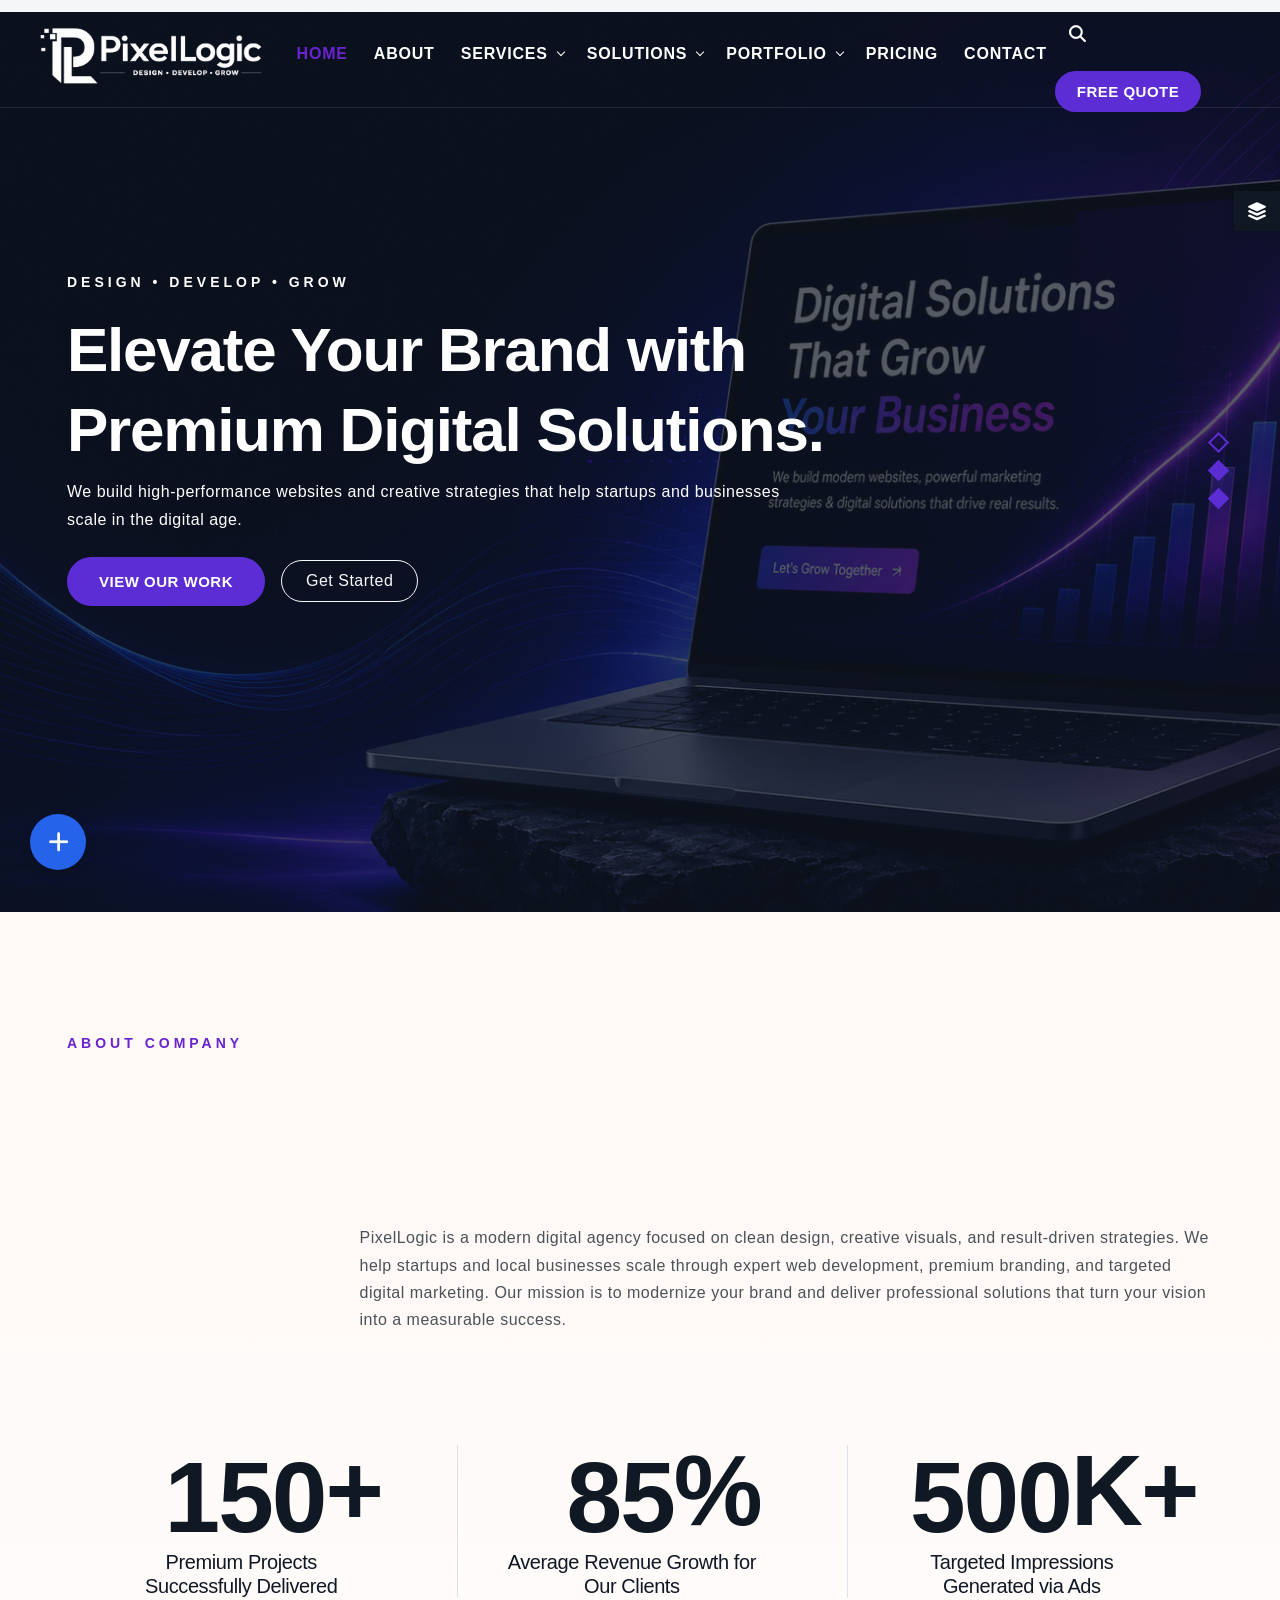
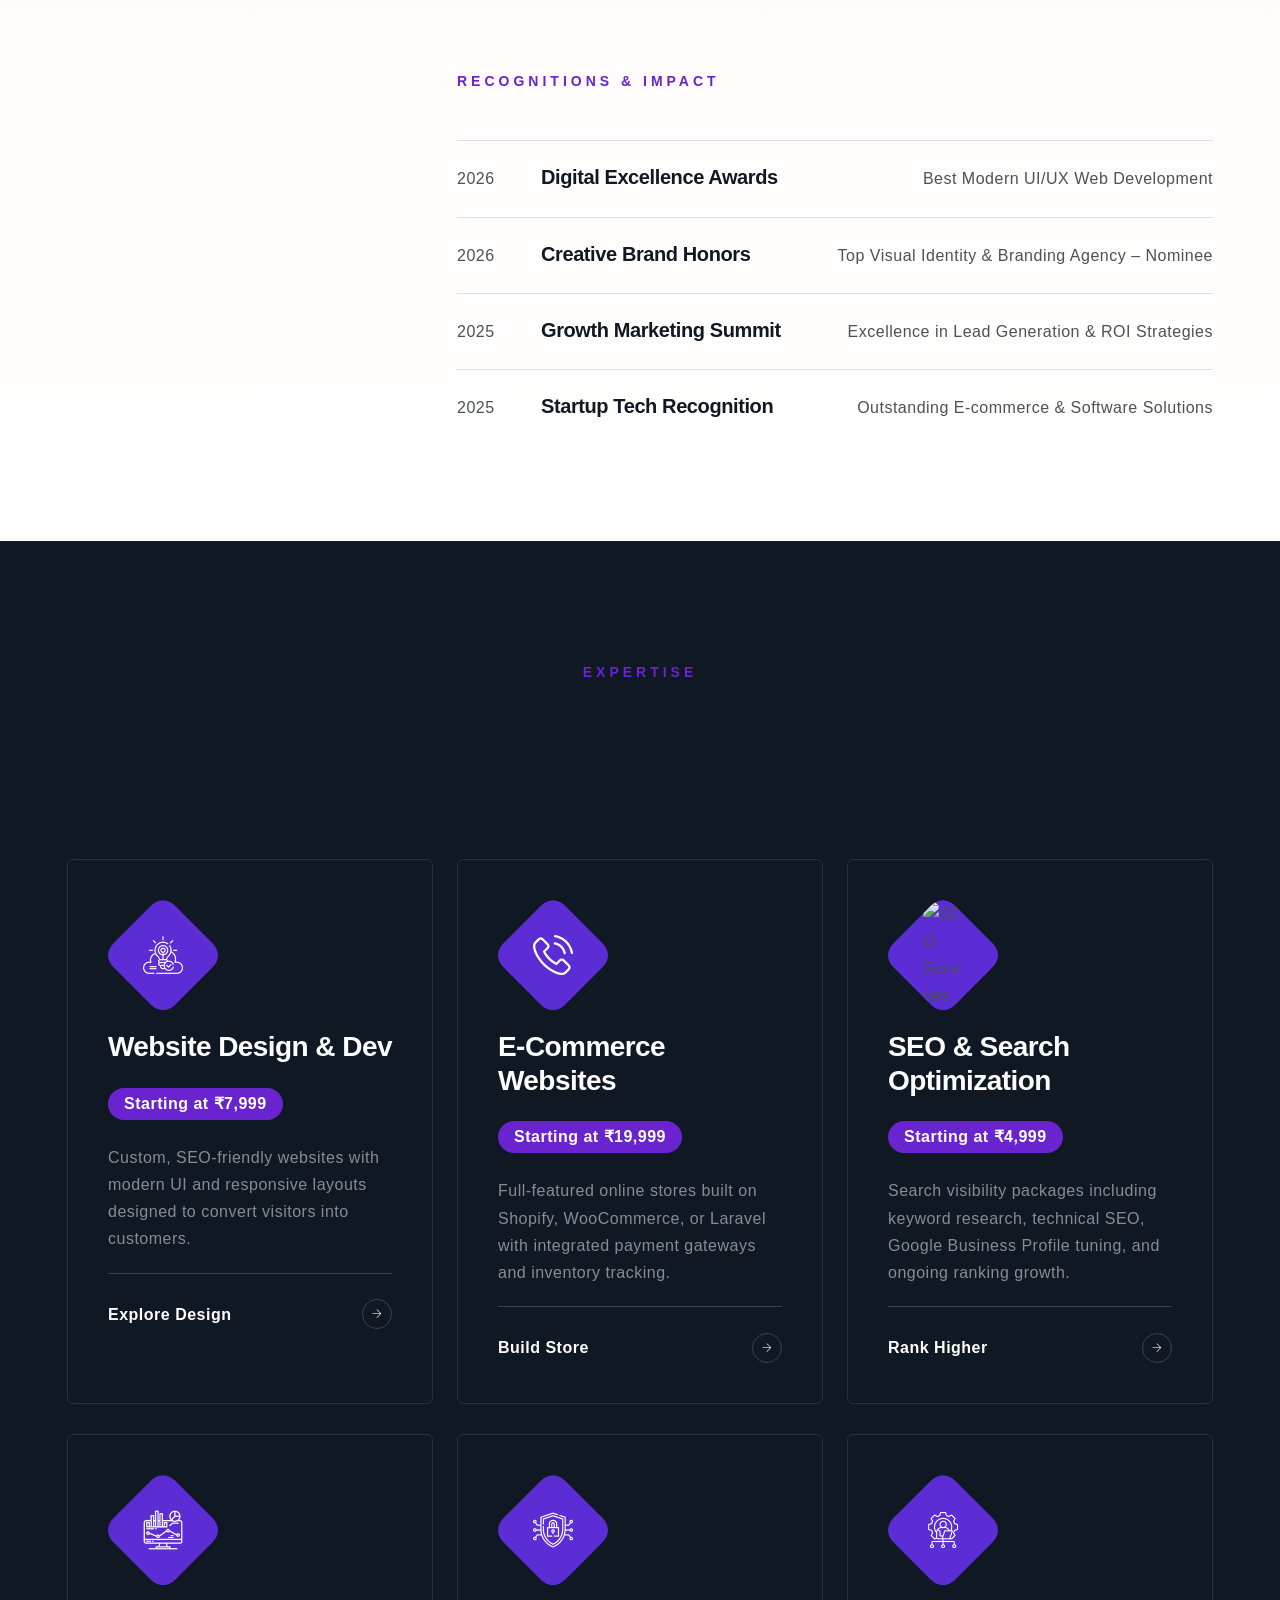
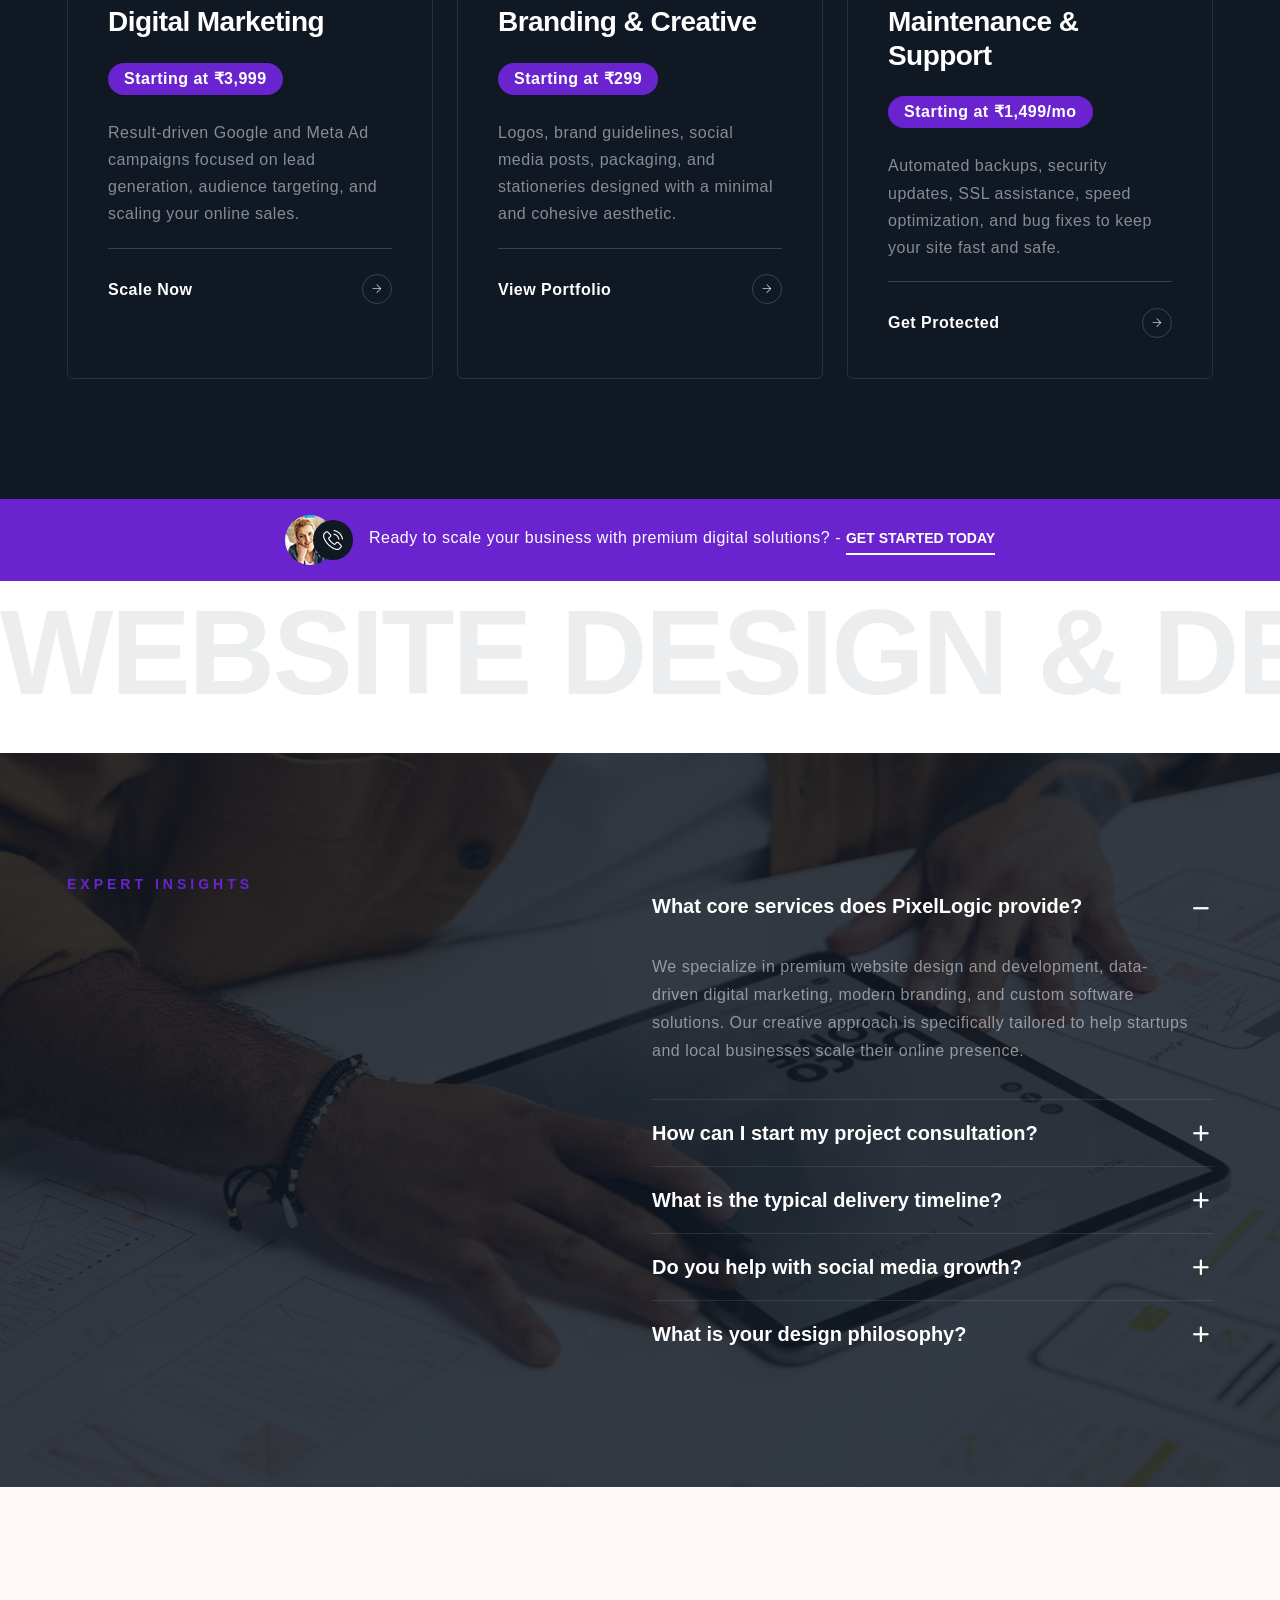
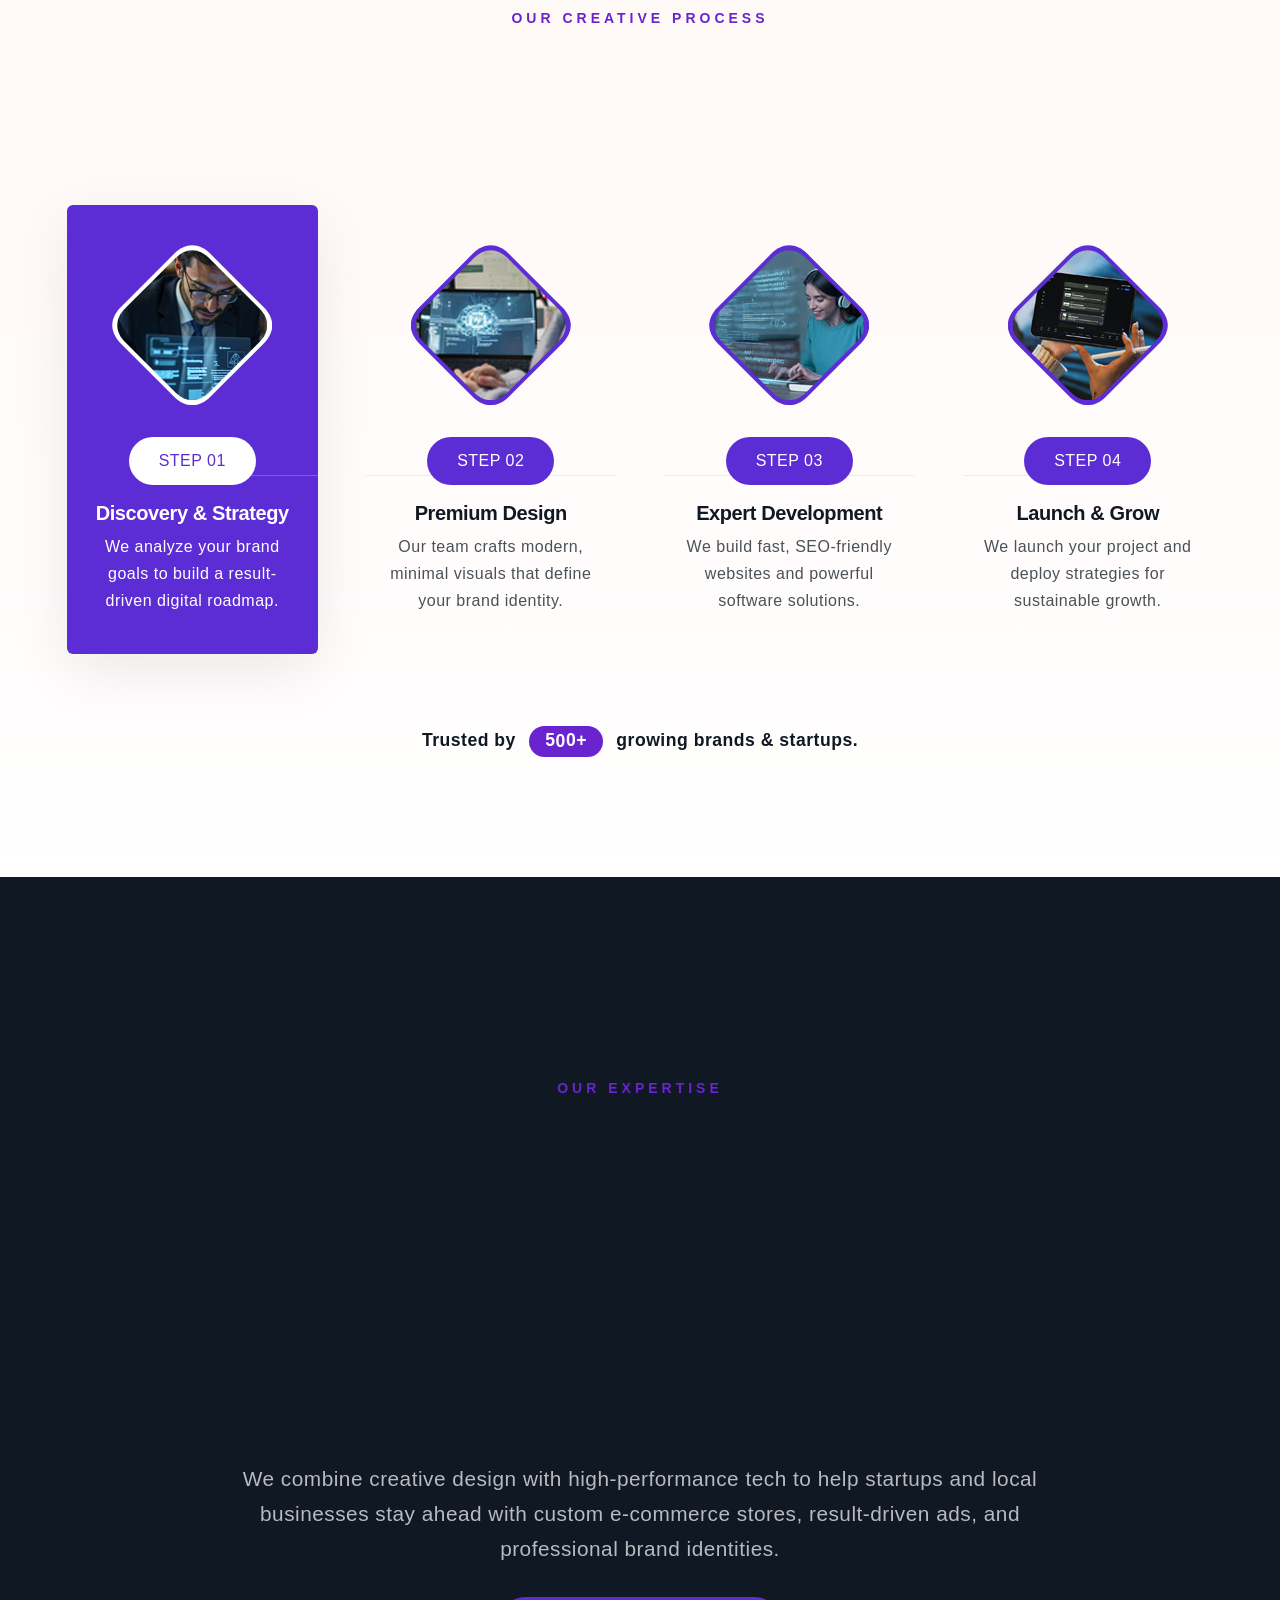
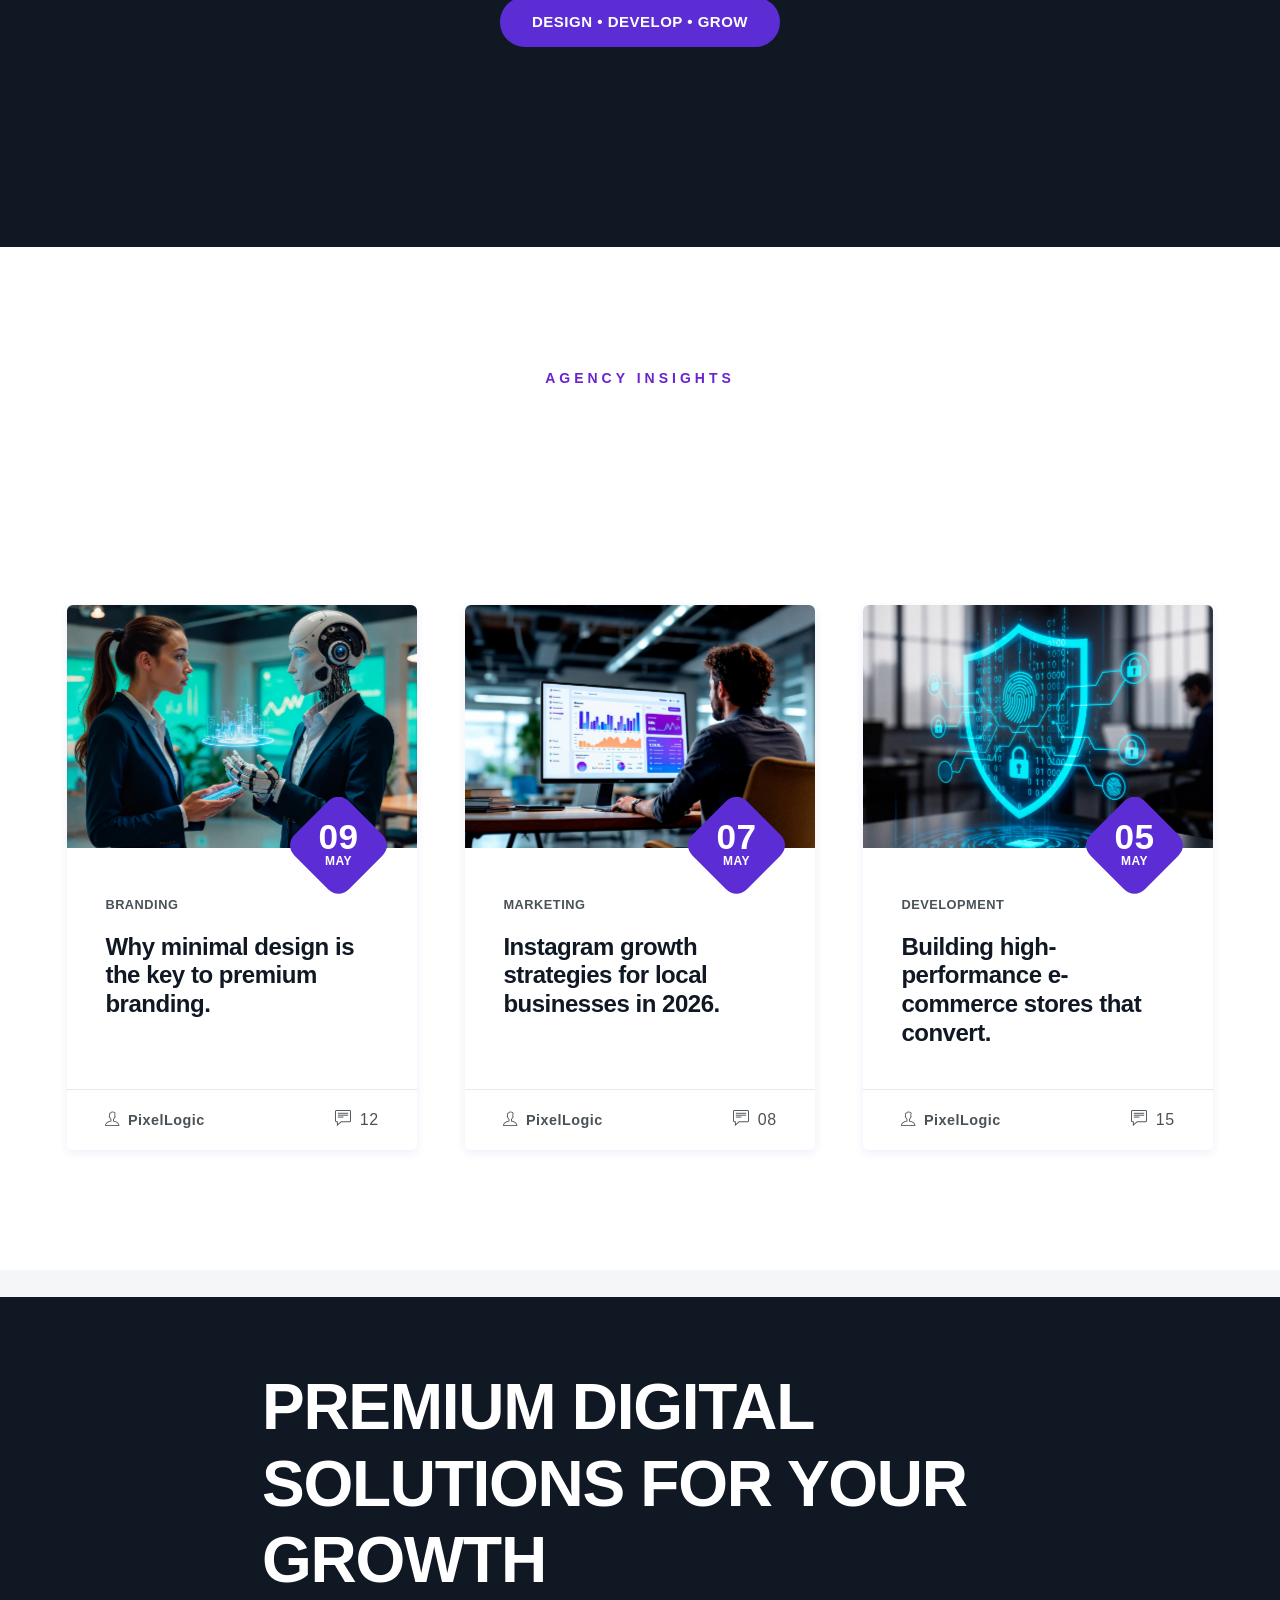
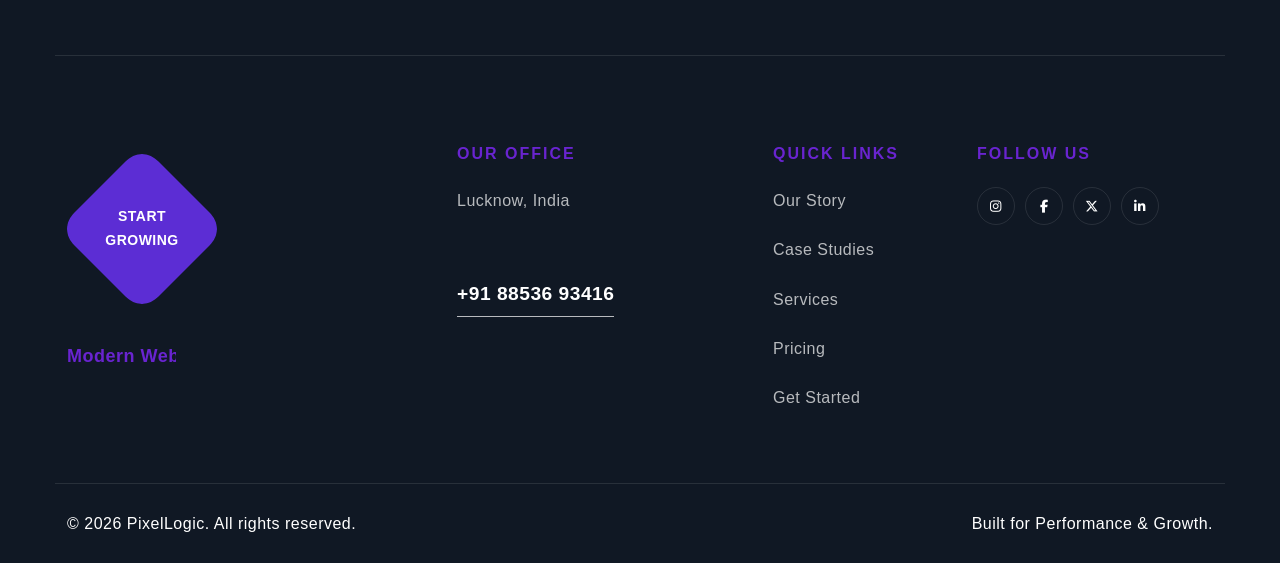
==== commit d2e06077: "design change" ====
--- a/index.html
+++ b/index.html
@@ -179,7 +179,7 @@
                         <div class="row align-items-center min-vh-100 pt-6 pt-md-0">
                             <div class="col-md-10 col-xxl-8 mb-1-9 mb-lg-0 pt-6 pb-sm-12 py-sm-6">
                                 <span
-                                    class="text-primary text-uppercase small letter-spacing-4 d-block mb-3 font-weight-700">
+                                    class="text-white text-uppercase small letter-spacing-4 d-block mb-3 font-weight-700">
                                     Design • Develop • Grow
                                 </span>
                                 <h1 class="text-white font-weight-800 ls-minus-2pxs lh-1 mb-1-6 mb-md-1-9 mb-lg-2">
@@ -202,8 +202,8 @@
                         <div class="row align-items-center min-vh-100 pt-6 pt-md-0">
                             <div class="col-md-10 col-xxl-8 mb-1-9 mb-lg-0 pt-6 pb-sm-12 py-sm-6">
                                 <span
-                                    class="text-primary text-uppercase small letter-spacing-4 d-block mb-3 font-weight-700">
-                                    Next-Gen Tech Solutions
+                                    class="text-white text-uppercase small letter-spacing-4 d-block mb-3 font-weight-700">
+                                    Pixel Logic Tech Solutions
                                 </span>
                                 <h1 class="text-white font-weight-800 ls-minus-2pxs lh-1 mb-1-6 mb-md-1-9 mb-lg-2">
                                     Powerful Software for Modern Businesses.
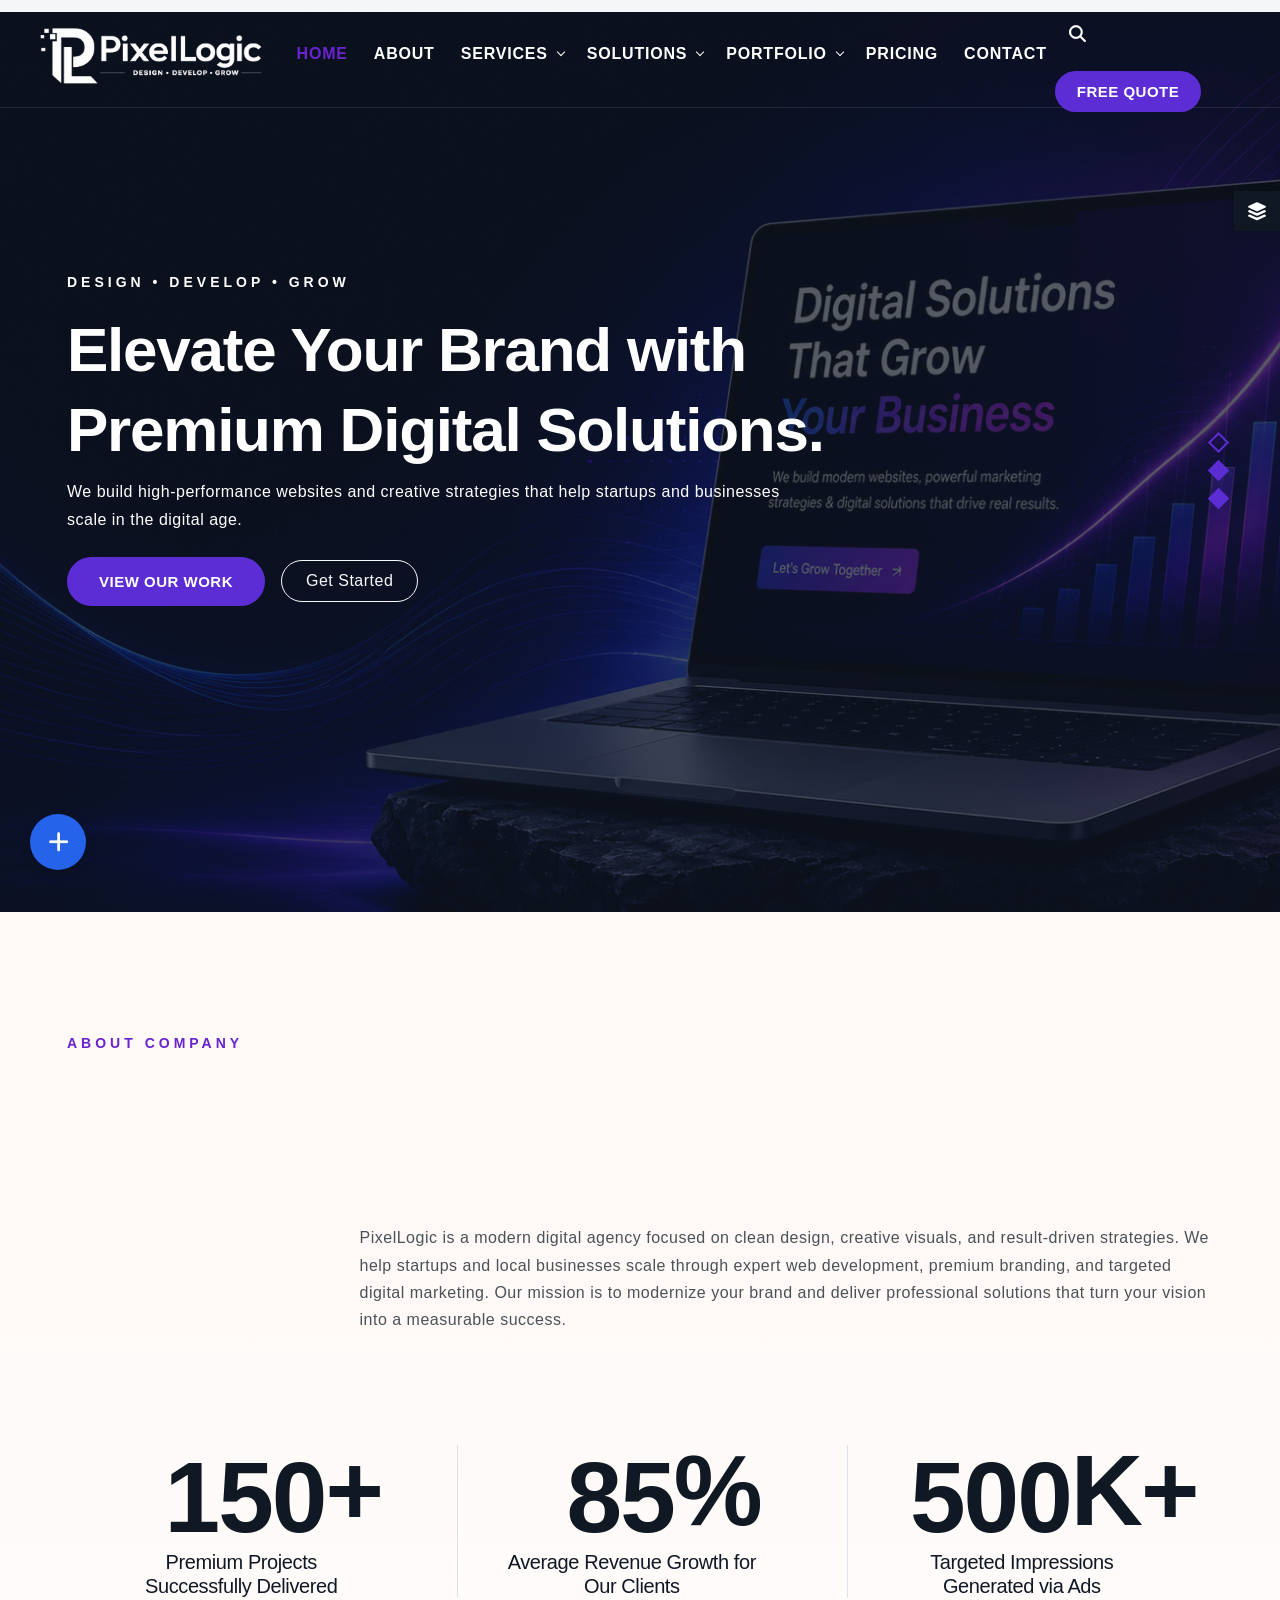
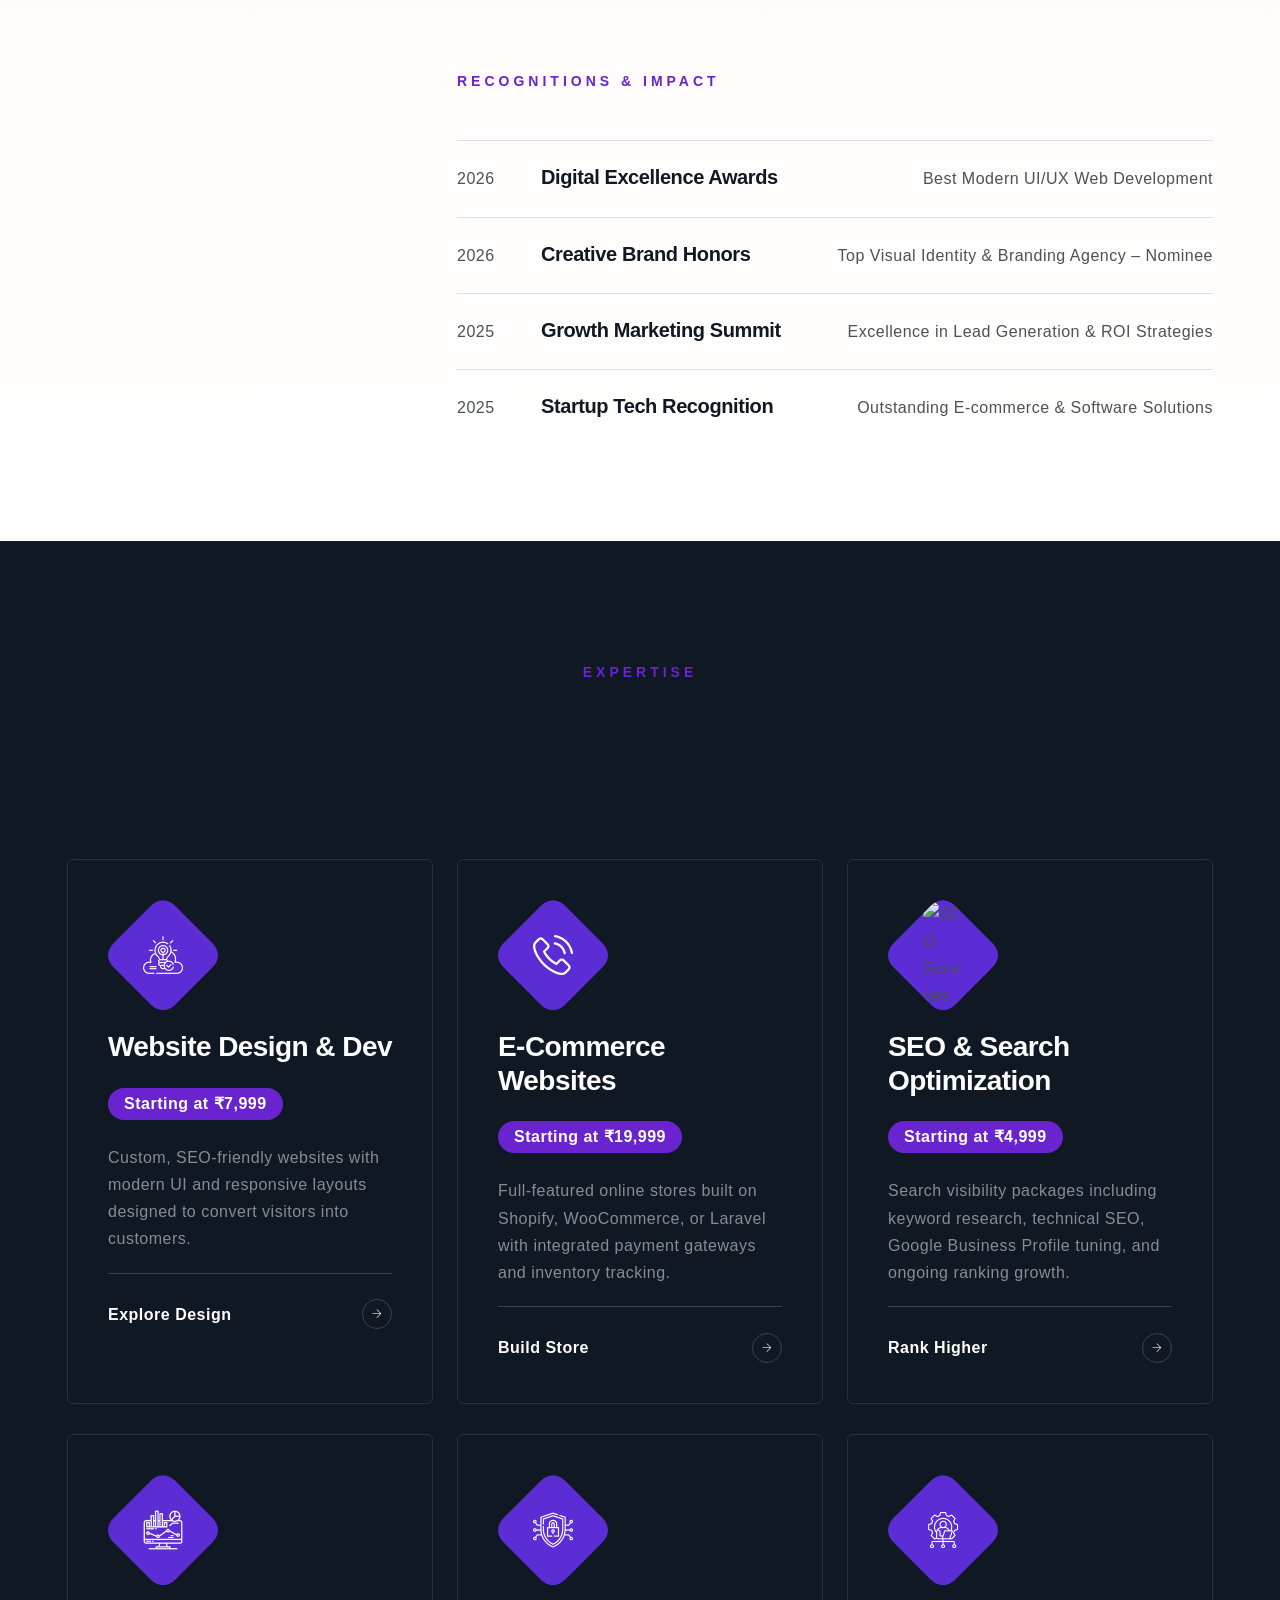
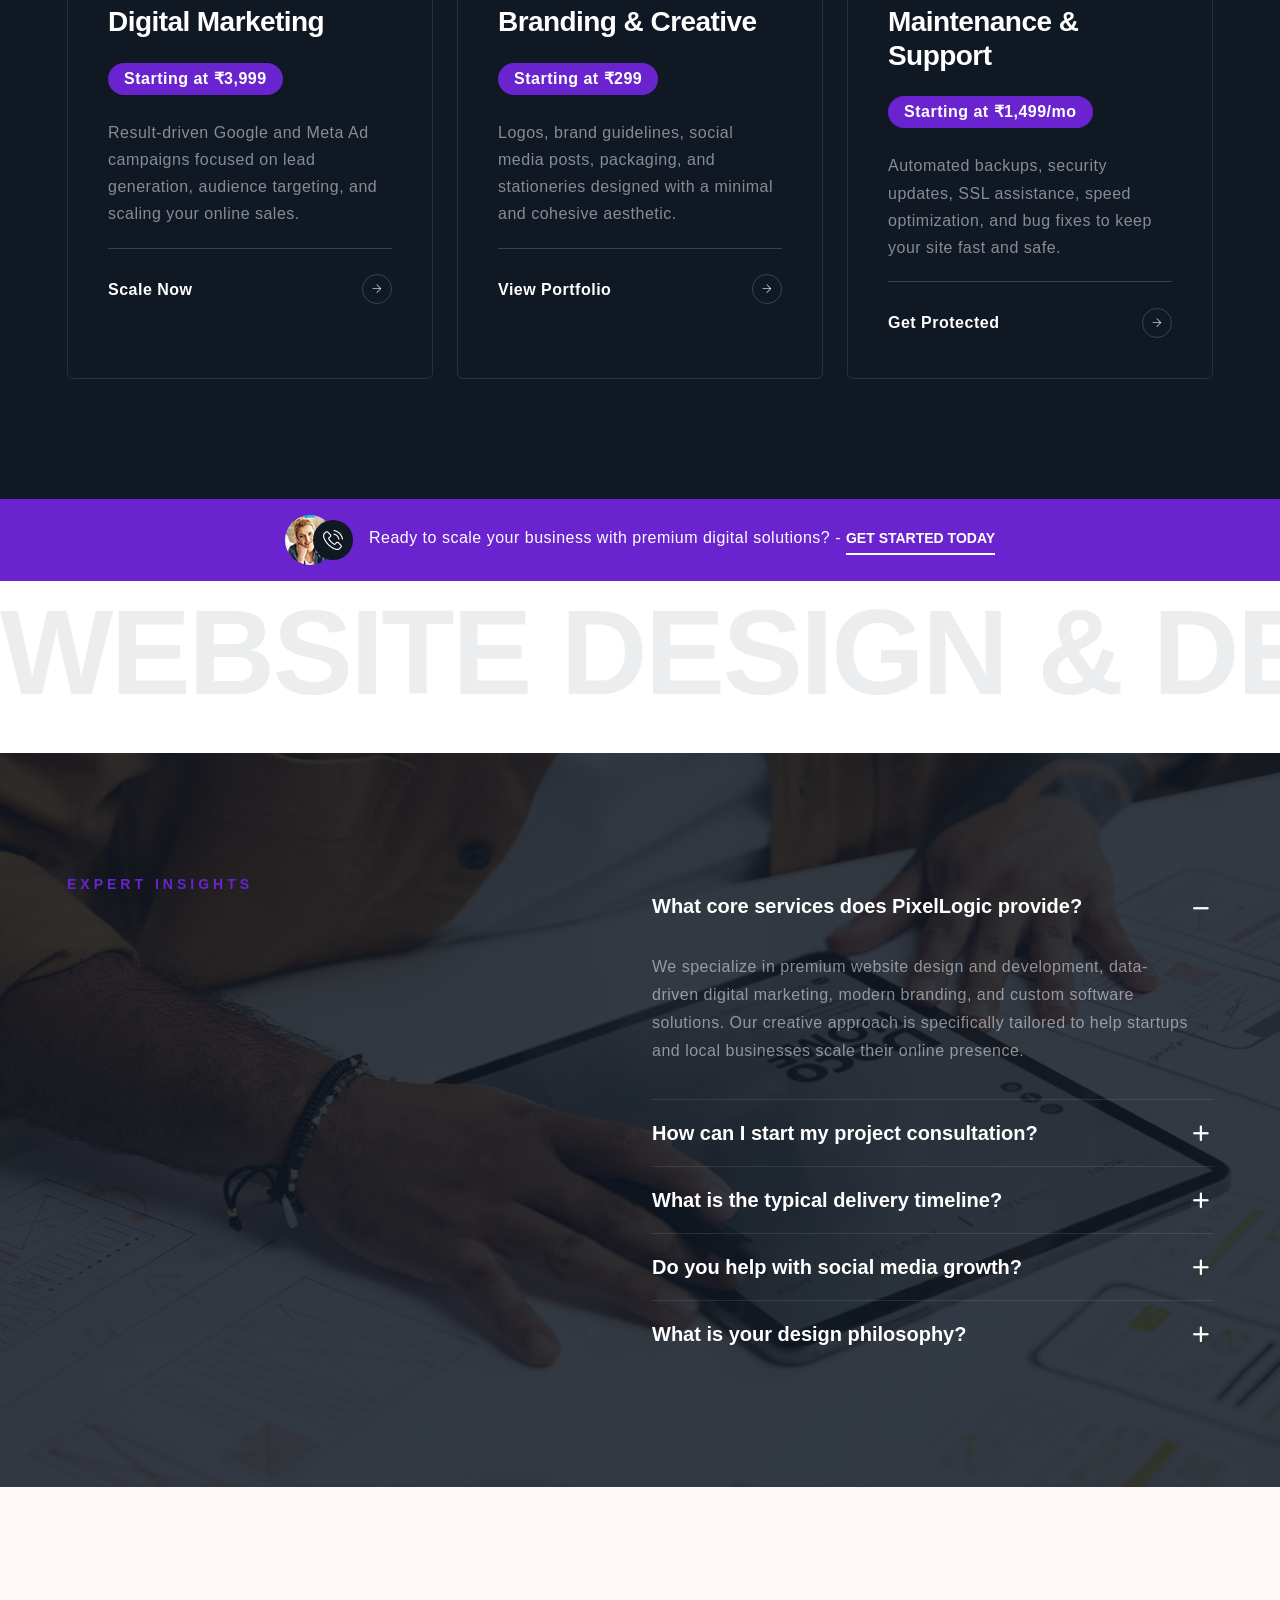
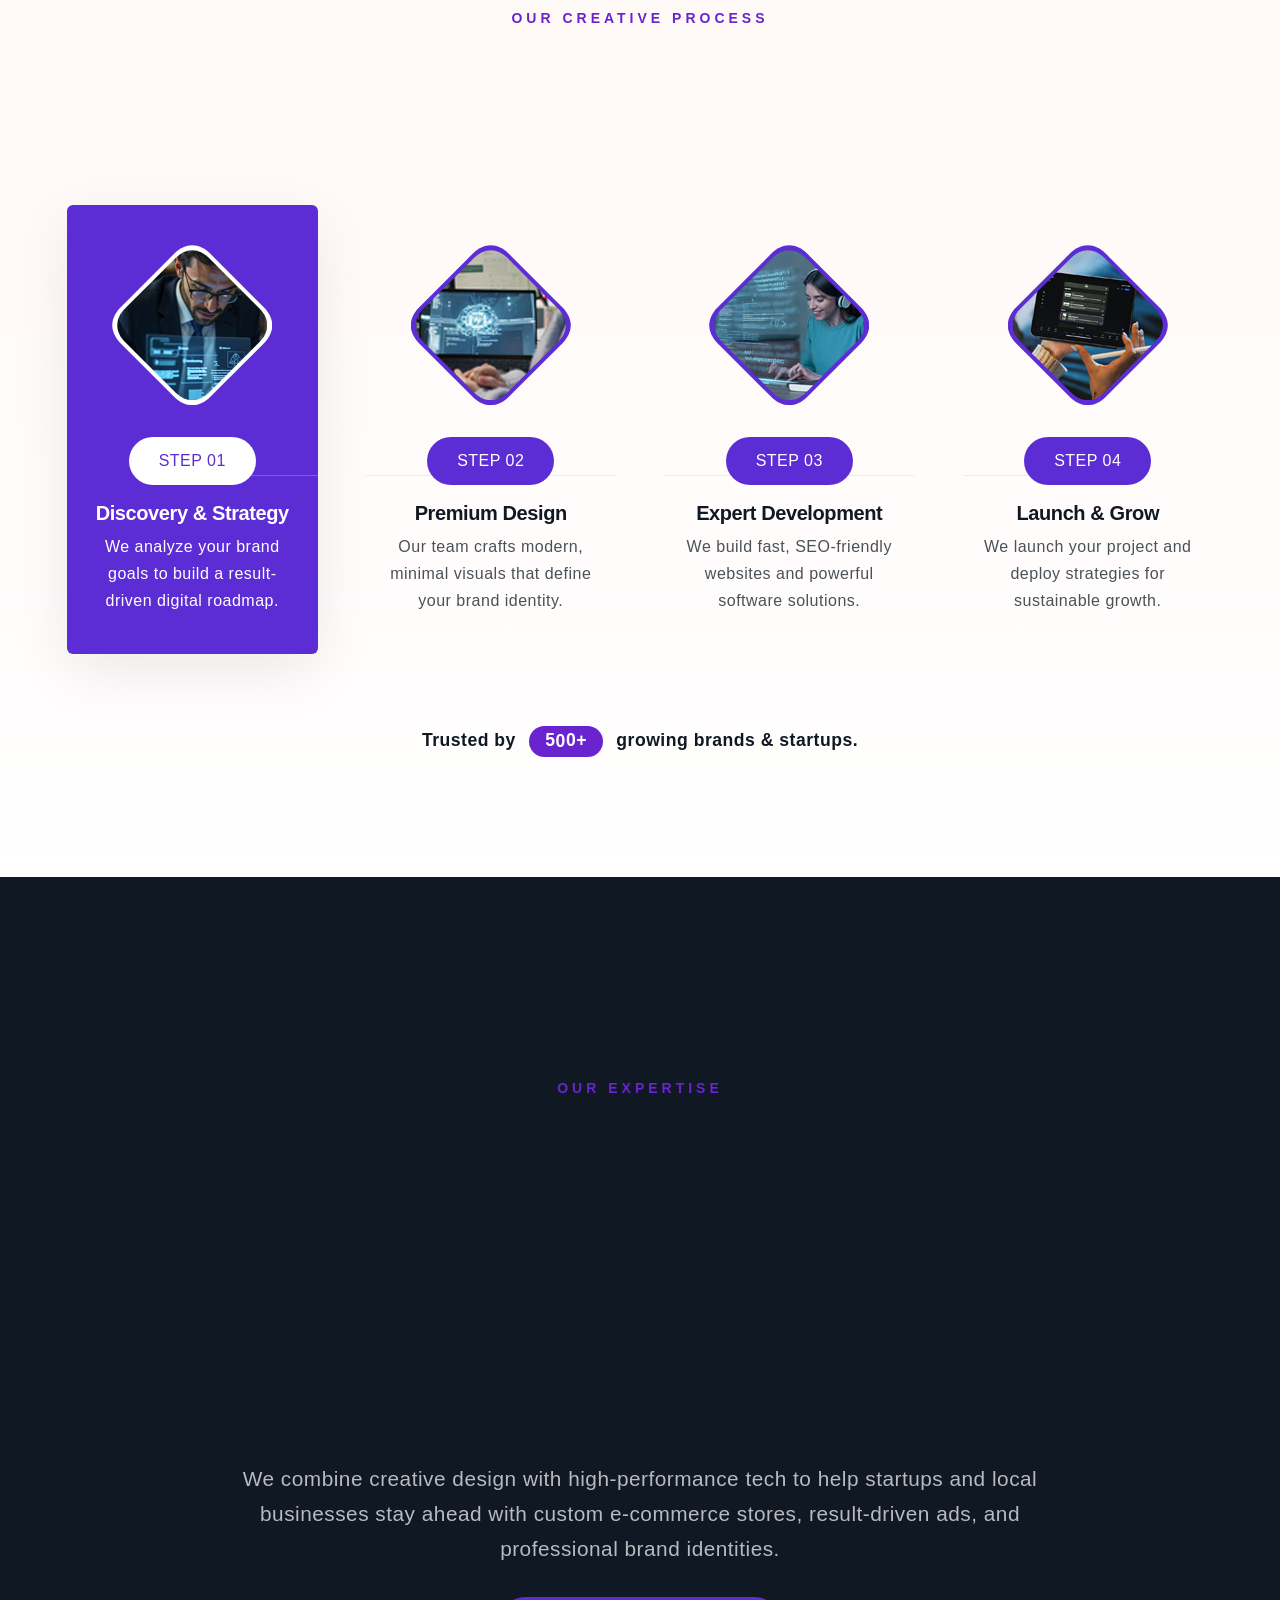
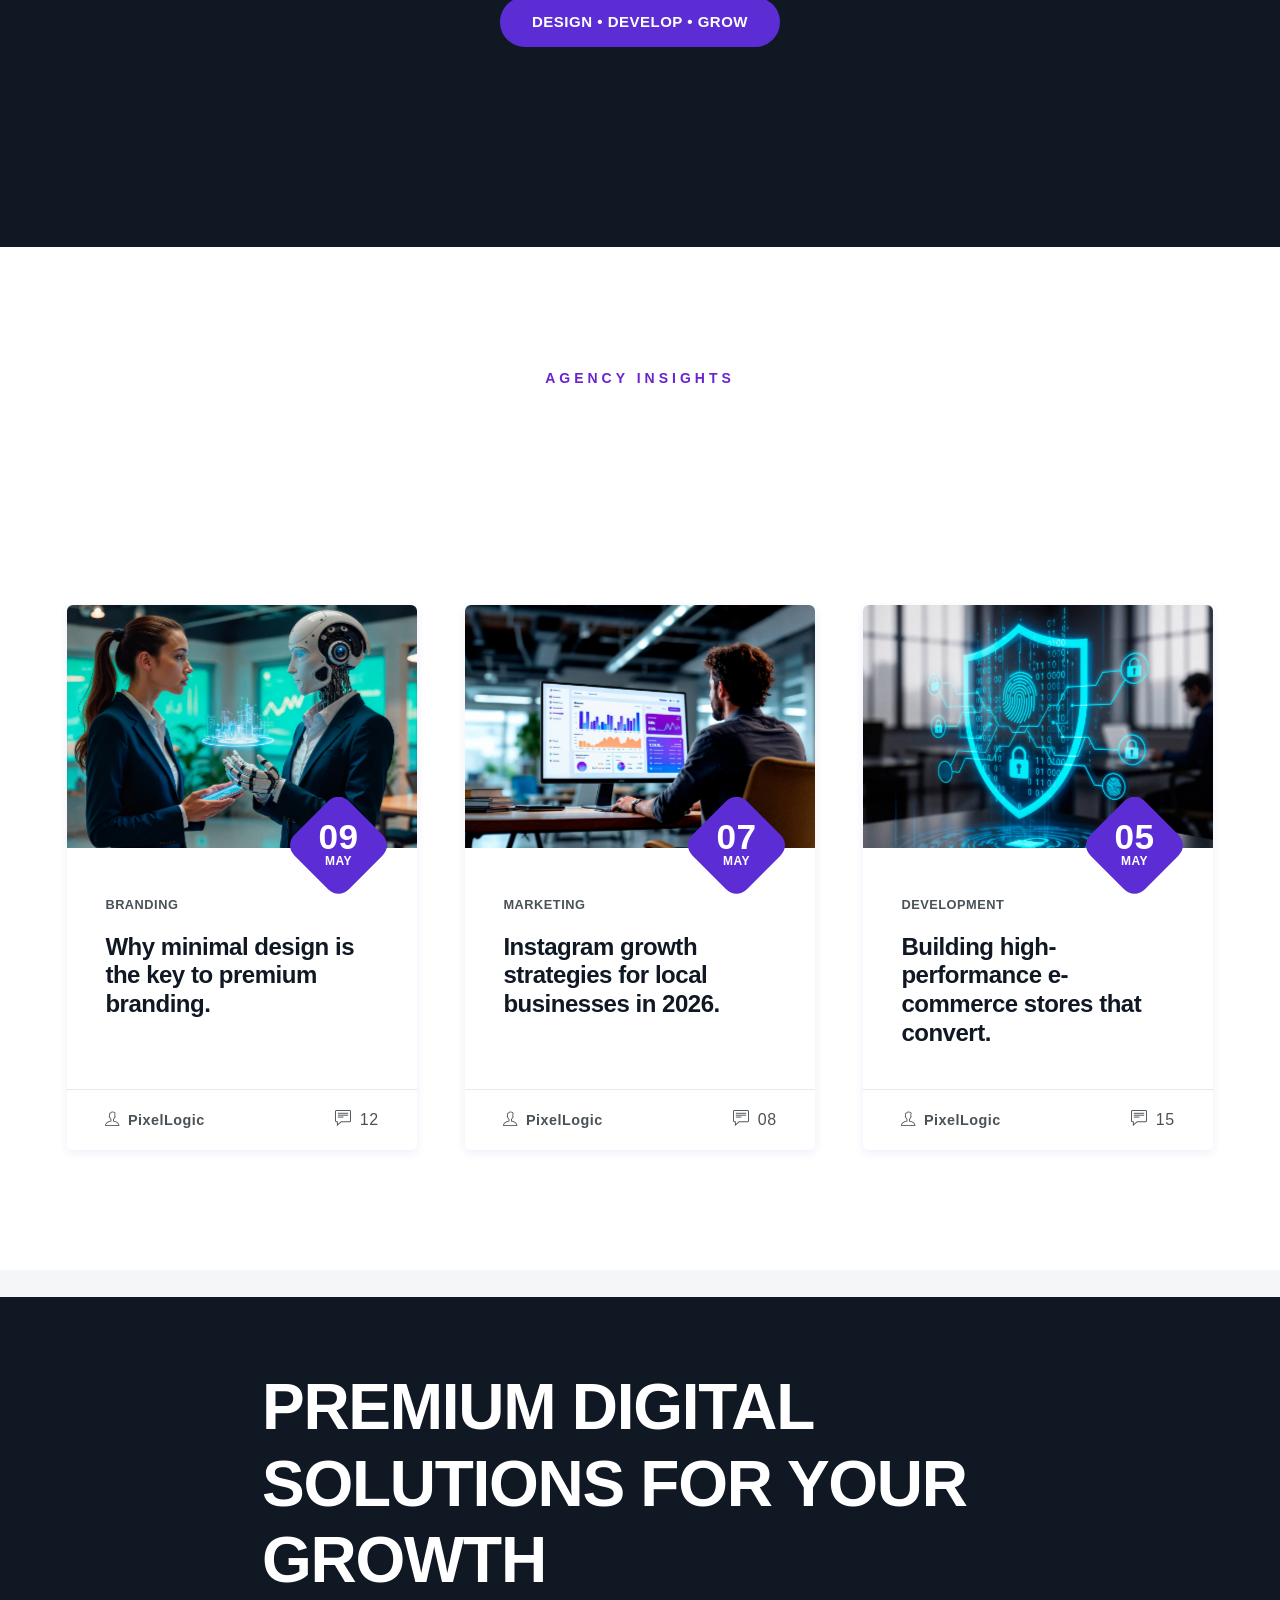
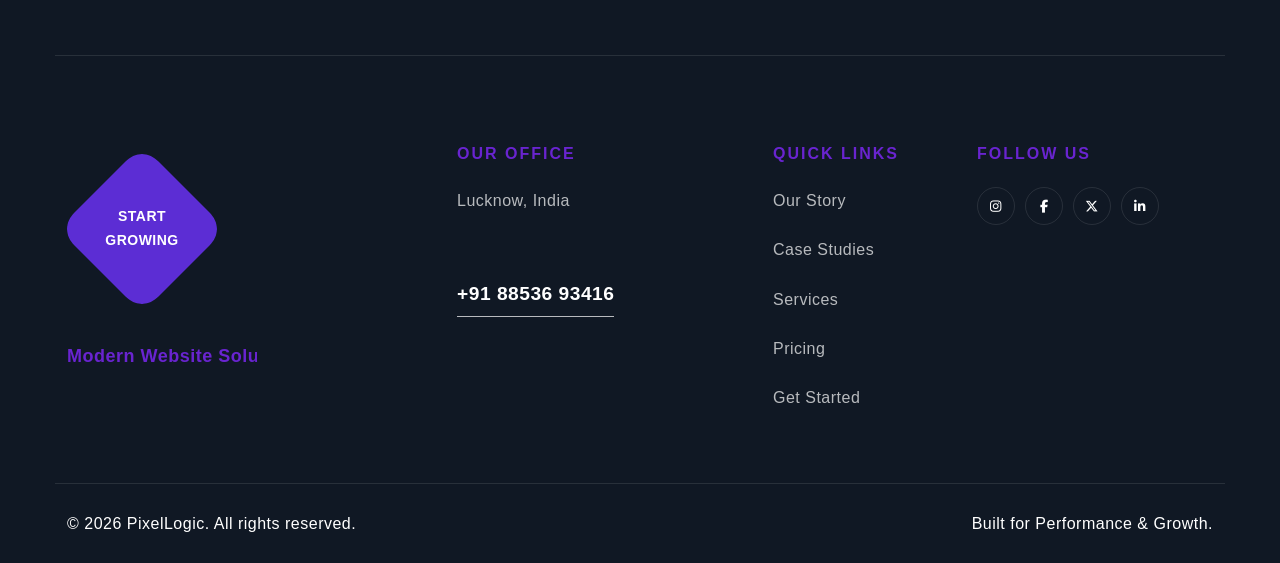
==== commit 4a0c04c2: "FORM ADDED" ====
--- a/index.html
+++ b/index.html
@@ -127,11 +127,17 @@
                                     <div class="attr-nav align-items-xl-center ms-xl-auto main-font">
                                         <ul>
                                             <li class="search"><a href="#"><i class="fas fa-search"></i></a></li>
-                                            <li class="d-none d-xl-inline-block"><a href="#"
-                                                    class="butn-style03 sm"><span class="text-white">Free
-                                                        Quote</span></a></li>
+                                            <li class="d-none d-xl-inline-block">
+                                                <a data-bs-toggle="modal" data-bs-target="#serviceModal" href="#"
+                                                    class="butn-style03 sm pulse-btn">
+                                                    <span class="text-white">Free
+                                                        Quote
+                                                    </span>
+                                                </a>
+                                            </li>
                                         </ul>
                                     </div>
+
                                     <!-- end attribute navigation -->
                                 </nav>
                             </div>
@@ -164,8 +170,10 @@
                                     businesses scale in the digital age.
                                 </p>
                                 <div class="d-sm-flex align-items-center">
-                                    <a href="#" class="butn-style03 me-sm-3 mb-3 mb-sm-0">View Our Work</a>
-                                    <a href="#" class="btn btn-outline-light px-4 py-2 rounded-pill">Get
+                                    <a href="#" class="butn-style03 me-sm-3 mb-3 mb-sm-0" data-bs-toggle="modal"
+                                        data-bs-target="#serviceModal">View Our Work</a>
+                                    <a href="#" class="btn btn-outline-light px-4 py-2 rounded-pill"
+                                        data-bs-toggle="modal" data-bs-target="#serviceModal">Get
                                         Started</a>
                                 </div>
                             </div>
@@ -179,7 +187,7 @@
                         <div class="row align-items-center min-vh-100 pt-6 pt-md-0">
                             <div class="col-md-10 col-xxl-8 mb-1-9 mb-lg-0 pt-6 pb-sm-12 py-sm-6">
                                 <span
-                                    class="text-white text-uppercase small letter-spacing-4 d-block mb-3 font-weight-700">
+                                    class="text-primary text-uppercase small letter-spacing-4 d-block mb-3 font-weight-700">
                                     Design • Develop • Grow
                                 </span>
                                 <h1 class="text-white font-weight-800 ls-minus-2pxs lh-1 mb-1-6 mb-md-1-9 mb-lg-2">
@@ -189,7 +197,8 @@
                                     We specialize in clean, modern designs and creative visuals that give your business
                                     a premium competitive edge.
                                 </p>
-                                <a href="#" class="butn-style03">View Portfolio</a>
+                                <a href="#" class="butn-style03" data-bs-toggle="modal"
+                                    data-bs-target="#serviceModal">View Portfolio</a>
                             </div>
                         </div>
                     </div>
@@ -212,7 +221,8 @@
                                     From e-commerce stores to custom CRM solutions, we build fast and scalable tools
                                     designed to drive your revenue.
                                 </p>
-                                <a href="#" class="butn-style03">Start Your Project</a>
+                                <a href="#" class="butn-style03" data-bs-toggle="modal"
+                                    data-bs-target="#serviceModal">Start Your Project</a>
                             </div>
                         </div>
                     </div>
@@ -401,147 +411,171 @@
                     </div>
                 </div>
             </div>
-           <div class="container">
-    <div class="row mt-n1-9">
-        <!-- Service 1: Web Design & Development -->
-        <div class="col-md-6 col-xl-4 mt-1-9 wow fadeInUp" data-wow-delay="100ms">
-            <div class="card card-style03 h-100 rounded">
-                <div class="card-content z-index-9 position-relative d-flex flex-column justify-content-between">
-                    <div>
-                        <div class="service-icon">
-                            <img src="img/icons/icon-15.png" alt="Web Design" class="w-40px">
-                        </div>
-                        <h3 class="mb-2"><a href="#">Website Design & Dev</a></h3>
-                        <div class="service-price my-4">
-                            <span class="badge bg-primary fs-6 px-3 py-2 rounded-pill">Starting at ₹7,999</span>
-                        </div>
-                    </div>
-                    <div>
-                        <p class="mb-1-6">Custom, SEO-friendly websites with modern UI and responsive layouts designed to convert visitors into customers.</p>
-                        <a href="#"><span class="butn-link">Explore Design</span><i class="ti-arrow-right"></i></a>
-                    </div>
-                </div>
-                <div class="card-body bg-img p-0 rounded" data-background="img/services/service-04.jpg">
-                </div>
-            </div>
-        </div>
-
-        <!-- Service 2: E-Commerce Websites -->
-        <div class="col-md-6 col-xl-4 mt-1-9 wow fadeInUp" data-wow-delay="200ms">
-            <div class="card card-style03 h-100 rounded">
-                <div class="card-content z-index-9 position-relative d-flex flex-column justify-content-between">
-                    <div>
-                        <div class="service-icon">
-                            <img src="img/icons/icon-19.png" alt="E-Commerce Website" class="w-40px">
-                        </div>
-                        <h3 class="mb-2"><a href="#">E-Commerce Websites</a></h3>
-                        <div class="service-price my-4">
-                            <span class="badge bg-primary fs-6 px-3 py-2 rounded-pill">Starting at ₹19,999</span>
-                        </div>
-                    </div>
-                    <div>
-                        <p class="mb-1-6">Full-featured online stores built on Shopify, WooCommerce, or Laravel with integrated payment gateways and inventory tracking.</p>
-                        <a href="#"><span class="butn-link">Build Store</span><i class="ti-arrow-right"></i></a>
-                    </div>
-                </div>
-                <div class="card-body bg-img p-0 rounded" data-background="img/services/service-08.jpg">
-                </div>
-            </div>
-        </div>
-
-        <!-- Service 3: SEO Services -->
-        <div class="col-md-6 col-xl-4 mt-1-9 wow fadeInUp" data-wow-delay="300ms">
-            <div class="card card-style03 h-100 rounded">
-                <div class="card-content z-index-9 position-relative d-flex flex-column justify-content-between">
-                    <div>
-                        <div class="service-icon">
-                            <img src="img/icons/icon-20.png" alt="SEO Services" class="w-40px">
-                        </div>
-                        <h3 class="mb-2"><a href="#">SEO & Search Optimization</a></h3>
-                        <div class="service-price my-4">
-                            <span class="badge bg-primary fs-6 px-3 py-2 rounded-pill">Starting at ₹4,999</span>
-                        </div>
-                    </div>
-                    <div>
-                        <p class="mb-1-6">Search visibility packages including keyword research, technical SEO, Google Business Profile tuning, and ongoing ranking growth.</p>
-                        <a href="#"><span class="butn-link">Rank Higher</span><i class="ti-arrow-right"></i></a>
-                    </div>
-                </div>
-                <div class="card-body bg-img p-0 rounded" data-background="img/services/service-09.jpg">
-                </div>
-            </div>
-        </div>
-
-        <!-- Service 4: Digital Marketing -->
-        <div class="col-md-6 col-xl-4 mt-1-9 wow fadeInUp" data-wow-delay="400ms">
-            <div class="card card-style03 h-100 rounded">
-                <div class="card-content z-index-9 position-relative d-flex flex-column justify-content-between">
-                    <div>
-                        <div class="service-icon">
-                            <img src="img/icons/icon-16.png" alt="Digital Marketing" class="w-40px">
-                        </div>
-                        <h3 class="mb-2"><a href="#">Digital Marketing</a></h3>
-                        <div class="service-price my-4">
-                            <span class="badge bg-primary fs-6 px-3 py-2 rounded-pill">Starting at ₹3,999</span>
-                        </div>
-                    </div>
-                    <div>
-                        <p class="mb-1-6">Result-driven Google and Meta Ad campaigns focused on lead generation, audience targeting, and scaling your online sales.</p>
-                        <a href="#"><span class="butn-link">Scale Now</span><i class="ti-arrow-right"></i></a>
-                    </div>
-                </div>
-                <div class="card-body bg-img p-0 rounded" data-background="img/services/service-05.jpg">
-                </div>
-            </div>
-        </div>
-
-        <!-- Service 5: Branding & Creative -->
-        <div class="col-md-6 col-xl-4 mt-1-9 wow fadeInUp" data-wow-delay="500ms">
-            <div class="card card-style03 h-100 rounded">
-                <div class="card-content z-index-9 position-relative d-flex flex-column justify-content-between">
-                    <div>
-                        <div class="service-icon">
-                            <img src="img/icons/icon-17.png" alt="Branding" class="w-40px">
-                        </div>
-                        <h3 class="mb-2"><a href="#">Branding & Creative</a></h3>
-                        <div class="service-price my-4">
-                            <span class="badge bg-primary fs-6 px-3 py-2 rounded-pill">Starting at ₹299</span>
-                        </div>
-                    </div>
-                    <div>
-                        <p class="mb-1-6">Logos, brand guidelines, social media posts, packaging, and stationeries designed with a minimal and cohesive aesthetic.</p>
-                        <a href="#"><span class="butn-link">View Portfolio</span><i class="ti-arrow-right"></i></a>
-                    </div>
-                </div>
-                <div class="card-body bg-img p-0 rounded" data-background="img/services/service-06.jpg">
-                </div>
-            </div>
-        </div>
-
-        <!-- Service 6: Website Maintenance & Support -->
-        <div class="col-md-6 col-xl-4 mt-1-9 wow fadeInUp" data-wow-delay="600ms">
-            <div class="card card-style03 h-100 rounded">
-                <div class="card-content z-index-9 position-relative d-flex flex-column justify-content-between">
-                    <div>
-                        <div class="service-icon">
-                            <img src="img/icons/icon-18.png" alt="Website Maintenance" class="w-40px">
-                        </div>
-                        <h3 class="mb-2"><a href="#">Maintenance & Support</a></h3>
-                        <div class="service-price my-4">
-                            <span class="badge bg-primary fs-6 px-3 py-2 rounded-pill">Starting at ₹1,499/mo</span>
-                        </div>
-                    </div>
-                    <div>
-                        <p class="mb-1-6">Automated backups, security updates, SSL assistance, speed optimization, and bug fixes to keep your site fast and safe.</p>
-                        <a href="#"><span class="butn-link">Get Protected</span><i class="ti-arrow-right"></i></a>
-                    </div>
-                </div>
-                <div class="card-body bg-img p-0 rounded" data-background="img/services/service-07.jpg">
-                </div>
-            </div>
-        </div>
-    </div>
-</div>
+            <div class="container">
+                <div class="row mt-n1-9">
+                    <!-- Service 1: Web Design & Development -->
+                    <div class="col-md-6 col-xl-4 mt-1-9 wow fadeInUp" data-wow-delay="100ms">
+                        <div class="card card-style03 h-100 rounded">
+                            <div
+                                class="card-content z-index-9 position-relative d-flex flex-column justify-content-between">
+                                <div>
+                                    <div class="service-icon">
+                                        <img src="img/icons/icon-15.png" alt="Web Design" class="w-40px">
+                                    </div>
+                                    <h3 class="mb-2"><a href="#">Website Design & Dev</a></h3>
+                                    <div class="service-price my-4">
+                                        <span class="badge bg-primary fs-6 px-3 py-2 rounded-pill">Starting at
+                                            ₹7,999</span>
+                                    </div>
+                                </div>
+                                <div>
+                                    <p class="mb-1-6">Custom, SEO-friendly websites with modern UI and responsive
+                                        layouts designed to convert visitors into customers.</p>
+                                    <a href="#"><span class="butn-link">Explore Design</span><i
+                                            class="ti-arrow-right"></i></a>
+                                </div>
+                            </div>
+                            <div class="card-body bg-img p-0 rounded" data-background="img/services/service-04.jpg">
+                            </div>
+                        </div>
+                    </div>
+
+                    <!-- Service 2: E-Commerce Websites -->
+                    <div class="col-md-6 col-xl-4 mt-1-9 wow fadeInUp" data-wow-delay="200ms">
+                        <div class="card card-style03 h-100 rounded">
+                            <div
+                                class="card-content z-index-9 position-relative d-flex flex-column justify-content-between">
+                                <div>
+                                    <div class="service-icon">
+                                        <img src="img/icons/icon-19.png" alt="E-Commerce Website" class="w-40px">
+                                    </div>
+                                    <h3 class="mb-2"><a href="#">E-Commerce Websites</a></h3>
+                                    <div class="service-price my-4">
+                                        <span class="badge bg-primary fs-6 px-3 py-2 rounded-pill">Starting at
+                                            ₹19,999</span>
+                                    </div>
+                                </div>
+                                <div>
+                                    <p class="mb-1-6">Full-featured online stores built on Shopify, WooCommerce, or
+                                        Laravel with integrated payment gateways and inventory tracking.</p>
+                                    <a href="#"><span class="butn-link">Build Store</span><i
+                                            class="ti-arrow-right"></i></a>
+                                </div>
+                            </div>
+                            <div class="card-body bg-img p-0 rounded" data-background="img/services/service-08.jpg">
+                            </div>
+                        </div>
+                    </div>
+
+                    <!-- Service 3: SEO Services -->
+                    <div class="col-md-6 col-xl-4 mt-1-9 wow fadeInUp" data-wow-delay="300ms">
+                        <div class="card card-style03 h-100 rounded">
+                            <div
+                                class="card-content z-index-9 position-relative d-flex flex-column justify-content-between">
+                                <div>
+                                    <div class="service-icon">
+                                        <img src="img/icons/icon-20.png" alt="SEO Services" class="w-40px">
+                                    </div>
+                                    <h3 class="mb-2"><a href="#">SEO & Search Optimization</a></h3>
+                                    <div class="service-price my-4">
+                                        <span class="badge bg-primary fs-6 px-3 py-2 rounded-pill">Starting at
+                                            ₹4,999</span>
+                                    </div>
+                                </div>
+                                <div>
+                                    <p class="mb-1-6">Search visibility packages including keyword research, technical
+                                        SEO, Google Business Profile tuning, and ongoing ranking growth.</p>
+                                    <a href="#"><span class="butn-link">Rank Higher</span><i
+                                            class="ti-arrow-right"></i></a>
+                                </div>
+                            </div>
+                            <div class="card-body bg-img p-0 rounded" data-background="img/services/service-09.jpg">
+                            </div>
+                        </div>
+                    </div>
+
+                    <!-- Service 4: Digital Marketing -->
+                    <div class="col-md-6 col-xl-4 mt-1-9 wow fadeInUp" data-wow-delay="400ms">
+                        <div class="card card-style03 h-100 rounded">
+                            <div
+                                class="card-content z-index-9 position-relative d-flex flex-column justify-content-between">
+                                <div>
+                                    <div class="service-icon">
+                                        <img src="img/icons/icon-16.png" alt="Digital Marketing" class="w-40px">
+                                    </div>
+                                    <h3 class="mb-2"><a href="#">Digital Marketing</a></h3>
+                                    <div class="service-price my-4">
+                                        <span class="badge bg-primary fs-6 px-3 py-2 rounded-pill">Starting at
+                                            ₹3,999</span>
+                                    </div>
+                                </div>
+                                <div>
+                                    <p class="mb-1-6">Result-driven Google and Meta Ad campaigns focused on lead
+                                        generation, audience targeting, and scaling your online sales.</p>
+                                    <a href="#"><span class="butn-link">Scale Now</span><i
+                                            class="ti-arrow-right"></i></a>
+                                </div>
+                            </div>
+                            <div class="card-body bg-img p-0 rounded" data-background="img/services/service-05.jpg">
+                            </div>
+                        </div>
+                    </div>
+
+                    <!-- Service 5: Branding & Creative -->
+                    <div class="col-md-6 col-xl-4 mt-1-9 wow fadeInUp" data-wow-delay="500ms">
+                        <div class="card card-style03 h-100 rounded">
+                            <div
+                                class="card-content z-index-9 position-relative d-flex flex-column justify-content-between">
+                                <div>
+                                    <div class="service-icon">
+                                        <img src="img/icons/icon-17.png" alt="Branding" class="w-40px">
+                                    </div>
+                                    <h3 class="mb-2"><a href="#">Branding & Creative</a></h3>
+                                    <div class="service-price my-4">
+                                        <span class="badge bg-primary fs-6 px-3 py-2 rounded-pill">Starting at
+                                            ₹299</span>
+                                    </div>
+                                </div>
+                                <div>
+                                    <p class="mb-1-6">Logos, brand guidelines, social media posts, packaging, and
+                                        stationeries designed with a minimal and cohesive aesthetic.</p>
+                                    <a href="#"><span class="butn-link">View Portfolio</span><i
+                                            class="ti-arrow-right"></i></a>
+                                </div>
+                            </div>
+                            <div class="card-body bg-img p-0 rounded" data-background="img/services/service-06.jpg">
+                            </div>
+                        </div>
+                    </div>
+
+                    <!-- Service 6: Website Maintenance & Support -->
+                    <div class="col-md-6 col-xl-4 mt-1-9 wow fadeInUp" data-wow-delay="600ms">
+                        <div class="card card-style03 h-100 rounded">
+                            <div
+                                class="card-content z-index-9 position-relative d-flex flex-column justify-content-between">
+                                <div>
+                                    <div class="service-icon">
+                                        <img src="img/icons/icon-18.png" alt="Website Maintenance" class="w-40px">
+                                    </div>
+                                    <h3 class="mb-2"><a href="#">Maintenance & Support</a></h3>
+                                    <div class="service-price my-4">
+                                        <span class="badge bg-primary fs-6 px-3 py-2 rounded-pill">Starting at
+                                            ₹1,499/mo</span>
+                                    </div>
+                                </div>
+                                <div>
+                                    <p class="mb-1-6">Automated backups, security updates, SSL assistance, speed
+                                        optimization, and bug fixes to keep your site fast and safe.</p>
+                                    <a href="#"><span class="butn-link">Get Protected</span><i
+                                            class="ti-arrow-right"></i></a>
+                                </div>
+                            </div>
+                            <div class="card-body bg-img p-0 rounded" data-background="img/services/service-07.jpg">
+                            </div>
+                        </div>
+                    </div>
+                </div>
+            </div>
         </section>
 
 
@@ -823,7 +857,8 @@
                             with custom e-commerce stores, result-driven ads, and professional brand identities.
                         </p>
                         <div class="d-flex justify-content-center">
-                            <a href="#" class="butn-style03">Design • Develop • Grow</a>
+                            <a href="#" class="butn-style03" data-bs-toggle="modal"
+                                data-bs-target="#serviceModal">Design • Develop • Grow</a>
                         </div>
                     </div>
                 </div>
@@ -961,7 +996,8 @@
                 </div>
                 <div class="row mb-2-6 mb-sm-6 mb-md-8 mt-n2-9">
                     <div class="col-lg-4 col-xxl-5 mt-2-9">
-                        <a href="#" class="circle-btn01 animation-up-down white mb-5">Start Growing</a>
+                        <a href="#" class="circle-btn01 animation-up-down white mb-5" data-bs-toggle="modal"
+                            data-bs-target="#serviceModal">Start Growing</a>
                         <div class="cd-headline clip font-weight-400 text-primary d-block">
                             <span class="cd-words-wrapper">
                                 <link rel="stylesheet" href="">
@@ -1145,79 +1181,194 @@
                 info@pixellogic.in</a>
         </div>
 
-    </div>
-
-    <!-- SCROLL TO TOP
+
+
+
+        <!-- Service Inquiry Modal -->
+        <div class="modal fade" id="serviceModal" tabindex="-1" aria-labelledby="serviceModalLabel" aria-hidden="true">
+            <div class="modal-dialog modal-dialog-centered">
+                <div class="modal-content border-0 shadow-lg rounded-4">
+
+                    <!-- Modal Header -->
+                    <div class="modal-header border-bottom-0 pb-0">
+                        <h1 class="modal-title fs-4 fw-bold" id="serviceModalLabel">Get a Free Quote</h1>
+                        <button type="button" class="btn-close" data-bs-dismiss="modal" aria-label="Close"></button>
+                    </div>
+
+                    <!-- Modal Body & Form -->
+                    <div class="modal-body text-start pt-2">
+                        <p class="text-muted small mb-4">Select a service package and submit to chat directly with
+                            us on WhatsApp.</p>
+
+                        <form id="whatsappModalForm">
+                            <!-- Name Field -->
+                            <div class="mb-3">
+                                <label for="modalUserName" class="form-label fw-medium">Your Name *</label>
+                                <input type="text" class="form-control" id="modalUserName"
+                                    placeholder="Enter your full name" required>
+                            </div>
+
+                            <!-- Phone Number Field -->
+                            <div class="mb-3">
+                                <label for="modalUserPhone" class="form-label fw-medium">Phone Number *</label>
+                                <input type="tel" class="form-control" id="modalUserPhone"
+                                    placeholder="Enter your mobile number" required>
+                            </div>
+
+                            <!-- Service Selection Dropdown -->
+                            <div class="mb-3">
+                                <label for="modalServiceSelect" class="form-label fw-medium">Select Service
+                                    *</label>
+                                <select class="form-select" id="modalServiceSelect" required>
+                                    <option value="" selected disabled>Choose a service...</option>
+
+                                    <!-- Website Packages -->
+                                    <optgroup label="Website Design & Development">
+                                        <option value="Starter Website (₹7,999)">Starter Website — ₹7,999</option>
+                                        <option value="Business Website (₹14,999)">Business Website — ₹14,999
+                                        </option>
+                                        <option value="Premium Website (₹24,999)">Premium Website — ₹24,999</option>
+                                    </optgroup>
+
+                                    <!-- E-Commerce Packages -->
+                                    <optgroup label="E-Commerce Stores">
+                                        <option value="Shopify Store (Starting ₹24,999)">Shopify Store — Starting
+                                            ₹24,999</option>
+                                        <option value="WooCommerce Store (Starting ₹19,999)">WooCommerce Store —
+                                            Starting ₹19,999</option>
+                                        <option value="Laravel E-Commerce (Starting ₹39,999)">Laravel E-Commerce —
+                                            Starting ₹39,999</option>
+                                    </optgroup>
+
+                                    <!-- SEO Packages -->
+                                    <optgroup label="SEO Services">
+                                        <option value="Basic SEO Setup (₹4,999)">Basic SEO (One-time) — ₹4,999
+                                        </option>
+                                        <option value="Standard SEO (₹7,999/mo)">Standard SEO — ₹7,999/month
+                                        </option>
+                                        <option value="Premium SEO (₹14,999/mo)">Premium SEO — ₹14,999/month
+                                        </option>
+                                    </optgroup>
+
+                                    <!-- Digital Marketing -->
+                                    <optgroup label="Digital Marketing">
+                                        <option value="Google/Meta Ads Setup (₹3,999)">Google/Meta Ads Setup —
+                                            ₹3,999</option>
+                                        <option value="Monthly Ads Management (₹7,999/mo)">Monthly Ads Management —
+                                            ₹7,999/month</option>
+                                    </optgroup>
+
+                                    <!-- Branding & Graphic Design -->
+                                    <optgroup label="Branding & Design">
+                                        <option value="Logo Design (₹999)">Logo Design — ₹999</option>
+                                        <option value="Brand Identity Package (₹4,999)">Full Brand Identity — ₹4,999
+                                        </option>
+                                        <option value="Social Media Graphics (Starting ₹299)">Graphic Design —
+                                            Starting ₹299</option>
+                                    </optgroup>
+
+                                    <!-- Maintenance -->
+                                    <optgroup label="Maintenance & Support">
+                                        <option value="Website Maintenance (₹1,499/mo)">Website Maintenance —
+                                            ₹1,499/month</option>
+                                    </optgroup>
+                                </select>
+                            </div>
+
+                            <!-- Message Field -->
+                            <div class="mb-4">
+                                <label for="modalUserMessage" class="form-label fw-medium">Project Details
+                                    (Optional)</label>
+                                <textarea class="form-control" id="modalUserMessage" rows="3"
+                                    placeholder="Tell us briefly about your business or specific requirements..."></textarea>
+                            </div>
+
+                            <!-- Submit Button -->
+                            <button type="submit"
+                                class="btn btn-whatsapp-custom w-100 py-3 rounded-3 d-flex align-items-center justify-content-center gap-2">
+                                <i class="fa-brands fa-whatsapp fs-4 whatsapp-icon"></i>
+                                <span>Send Query via WhatsApp</span>
+                            </button>
+                        </form>
+                    </div>
+
+                </div>
+            </div>
+        </div>
+
+
+        <!-- SCROLL TO TOP
     ================================================== -->
-    <div class="scroll-top-percentage"><span id="scroll-value"></span></div>
-
-    <!-- Floating Action Group -->
-    <div class="fab-container" id="fabContainer">
-        <!-- Main Toggle Button -->
-        <button class="fab-btn fab-toggle" id="fabToggle" aria-label="Toggle contact options" data-tooltip="Contact Us">
-            <i class="fa-solid fa-plus"></i>
-        </button>
-
-        <!-- WhatsApp Button -->
-        <a href="https://wa.me/918853693416?text=Hello!%20I'd%20like%20more%20information." target="_blank"
-            rel="noopener noreferrer" class="fab-btn fab-item fab-whatsapp" data-tooltip="WhatsApp">
-            <i class="fa-brands fa-whatsapp"></i>
-        </a>
-
-        <!-- Phone Call Button -->
-        <a href="tel:+918853693416" class="fab-btn fab-item fab-phone" data-tooltip="Call Us">
-            <i class="fa-solid fa-phone"></i>
-        </a>
-    </div>
-
-    <!-- all js include start -->
-
-    <!-- jQuery -->
-    <script src="js/jquery.min.js"></script>
-
-    <!-- popper js -->
-    <script src="js/popper.min.js"></script>
-
-    <!-- bootstrap -->
-    <script src="js/bootstrap.min.js"></script>
-
-    <!-- scroll -->
-    <script src="js/jquery.scrollbar.min.js"></script>
-
-    <!-- jquery -->
-    <script src="js/core.min.js"></script>
-
-    <!-- search -->
-    <script src="search/search.js"></script>
-
-    <!-- custom scripts -->
-    <script src="js/main.js"></script>
-
-    <!-- form plugins js -->
-    <script src="quform/js/plugins.js"></script>
-
-    <!-- form scripts js -->
-    <script src="quform/js/scripts.js"></script>
-
-    <script>
-        const fabContainer = document.getElementById('fabContainer');
-        const fabToggle = document.getElementById('fabToggle');
-
-        // Toggle menu expansion
-        fabToggle.addEventListener('click', (e) => {
-            e.stopPropagation();
-            fabContainer.classList.toggle('active');
-        });
-
-        // Close options when clicking outside the container
-        document.addEventListener('click', (event) => {
-            if (!fabContainer.contains(event.target)) {
-                fabContainer.classList.remove('active');
-            }
-        });
-    </script>
-
-    <!-- all js include end -->
+        <div class="scroll-top-percentage"><span id="scroll-value"></span></div>
+
+        <!-- Floating Action Group -->
+        <div class="fab-container" id="fabContainer">
+            <!-- Main Toggle Button -->
+            <button class="fab-btn fab-toggle" id="fabToggle" aria-label="Toggle contact options"
+                data-tooltip="Contact Us">
+                <i class="fa-solid fa-plus"></i>
+            </button>
+
+            <!-- WhatsApp Button -->
+            <a href="https://wa.me/918853693416?text=Hello!%20I'd%20like%20more%20information." target="_blank"
+                rel="noopener noreferrer" class="fab-btn fab-item fab-whatsapp" data-tooltip="WhatsApp">
+                <i class="fa-brands fa-whatsapp"></i>
+            </a>
+
+            <!-- Phone Call Button -->
+            <a href="tel:+918853693416" class="fab-btn fab-item fab-phone" data-tooltip="Call Us">
+                <i class="fa-solid fa-phone"></i>
+            </a>
+        </div>
+
+        <!-- all js include start -->
+
+        <!-- jQuery -->
+        <script src="js/jquery.min.js"></script>
+
+        <!-- popper js -->
+        <script src="js/popper.min.js"></script>
+
+        <!-- bootstrap -->
+        <script src="js/bootstrap.min.js"></script>
+
+        <!-- scroll -->
+        <script src="js/jquery.scrollbar.min.js"></script>
+
+        <!-- jquery -->
+        <script src="js/core.min.js"></script>
+
+        <!-- search -->
+        <script src="search/search.js"></script>
+
+        <!-- custom scripts -->
+        <script src="js/main.js"></script>
+
+        <!-- form plugins js -->
+        <script src="quform/js/plugins.js"></script>
+
+        <!-- form scripts js -->
+        <script src="quform/js/scripts.js"></script>
+
+        <script>
+            const fabContainer = document.getElementById('fabContainer');
+            const fabToggle = document.getElementById('fabToggle');
+
+            // Toggle menu expansion
+            fabToggle.addEventListener('click', (e) => {
+                e.stopPropagation();
+                fabContainer.classList.toggle('active');
+            });
+
+            // Close options when clicking outside the container
+            document.addEventListener('click', (event) => {
+                if (!fabContainer.contains(event.target)) {
+                    fabContainer.classList.remove('active');
+                }
+            });
+        </script>
+
+        <!-- all js include end -->
 
 </body>
 
--- a/css/styles.css
+++ b/css/styles.css
@@ -7674,4 +7674,78 @@
     .fab-btn:hover::before {
       opacity: 1;
       visibility: visible;
-    }+    }
+
+    .inquiry-card {
+      border: none;
+      border-radius: 12px;
+      box-shadow: 0 10px 30px rgba(0, 0, 0, 0.08);
+      background: #ffffff;
+    }
+
+    /* Infinite Eye-Catching Animation */
+.pulse-btn {
+  position: relative;
+  display: inline-block;
+  animation: fabPulse 2s infinite ease-in-out;
+  box-shadow: 0 0 0 0 rgba(37, 99, 235, 0.7); /* Adjust color match to your site theme */
+}
+
+/* Pause animation on hover for smooth interaction */
+.pulse-btn:hover {
+  animation-play-state: paused;
+}
+
+@keyframes fabPulse {
+  0% {
+    transform: scale(1);
+    box-shadow: 0 0 0 0 rgba(37, 99, 235, 0.7);
+  }
+  50% {
+    transform: scale(1.06); /* Subtle size jump */
+    box-shadow: 0 0 0 12px rgba(37, 99, 235, 0); /* Expanding outer ring */
+  }
+  100% {
+    transform: scale(1);
+    box-shadow: 0 0 0 0 rgba(37, 99, 235, 0);
+  }
+}
+
+.btn-whatsapp-custom {
+  /* WhatsApp Brand Gradients */
+  background: linear-gradient(135deg, #25d366 0%, #128c7e 100%);
+  color: #ffffff;
+  font-weight: 600;
+  font-size: 1rem;
+  letter-spacing: 0.3px;
+  border: none;
+  position: relative;
+  overflow: hidden;
+  box-shadow: 0 6px 18px rgba(37, 211, 102, 0.35);
+  transition: all 0.35s cubic-bezier(0.175, 0.885, 0.32, 1.275);
+  cursor: pointer;
+}
+
+/* Icon Animation Base */
+.btn-whatsapp-custom .whatsapp-icon {
+  transition: transform 0.3s ease;
+}
+
+/* --- Hover State --- */
+.btn-whatsapp-custom:hover {
+  background: linear-gradient(135deg, #28e06c 0%, #159e8e 100%);
+  color: #ffffff;
+  transform: translateY(-2px);
+  box-shadow: 0 10px 24px rgba(37, 211, 102, 0.5);
+}
+
+/* Slight wiggle/bounce for the WhatsApp icon on hover */
+.btn-whatsapp-custom:hover .whatsapp-icon {
+  transform: scale(1.15) rotate(-8deg);
+}
+
+/* --- Active / Click State --- */
+.btn-whatsapp-custom:active {
+  transform: translateY(1px);
+  box-shadow: 0 4px 12px rgba(37, 211, 102, 0.3);
+}
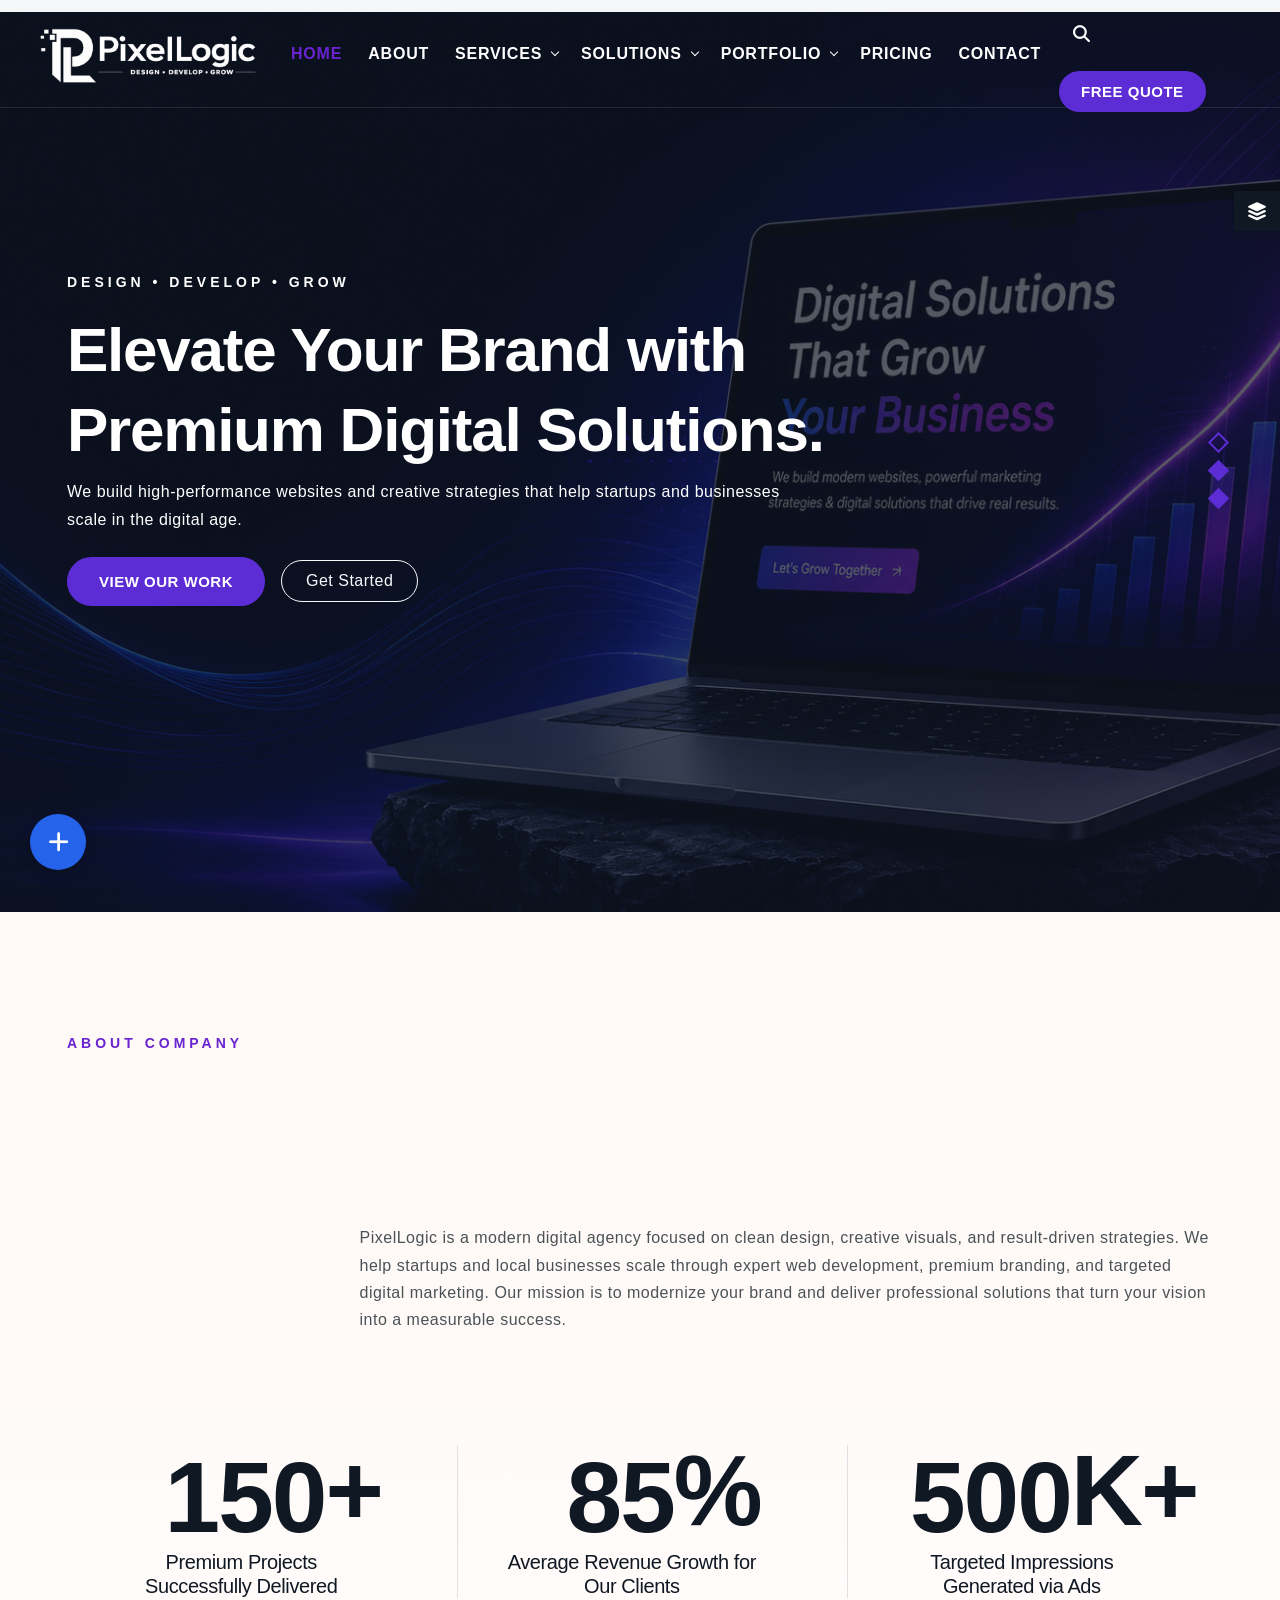
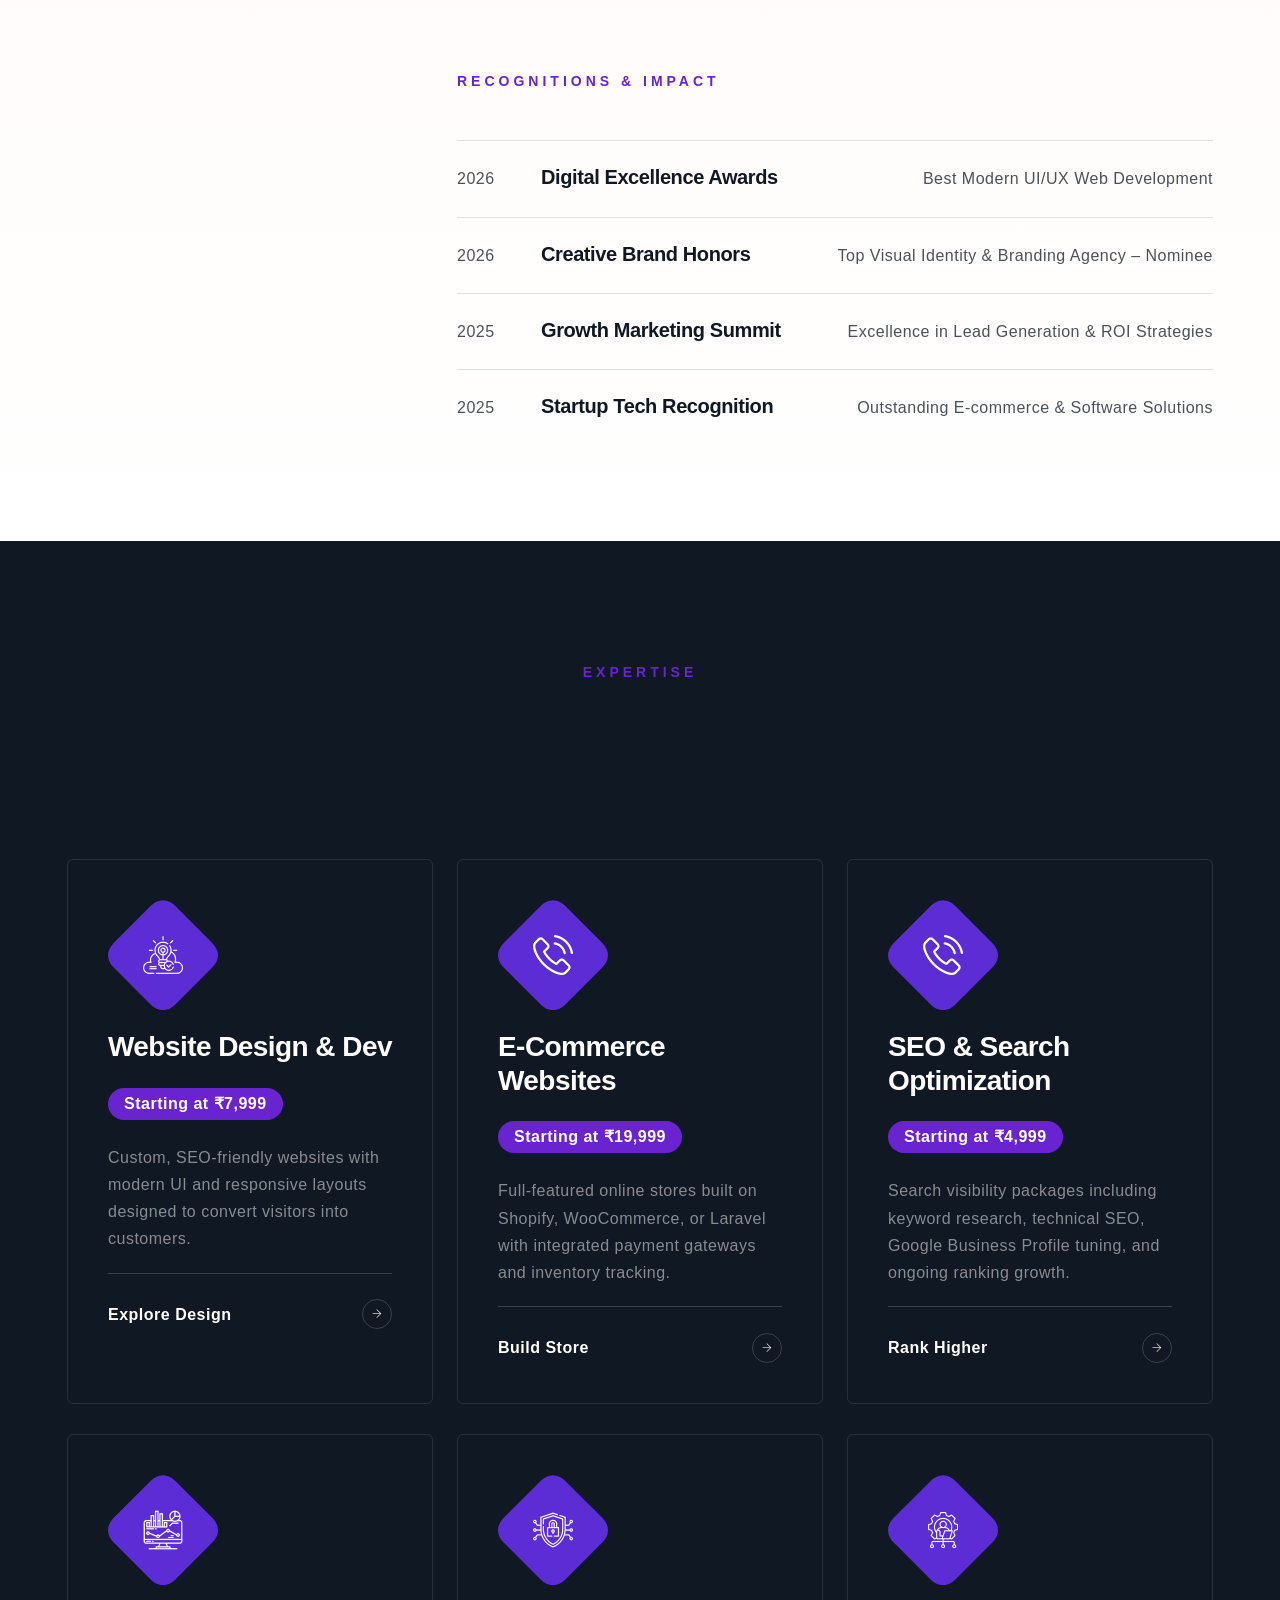
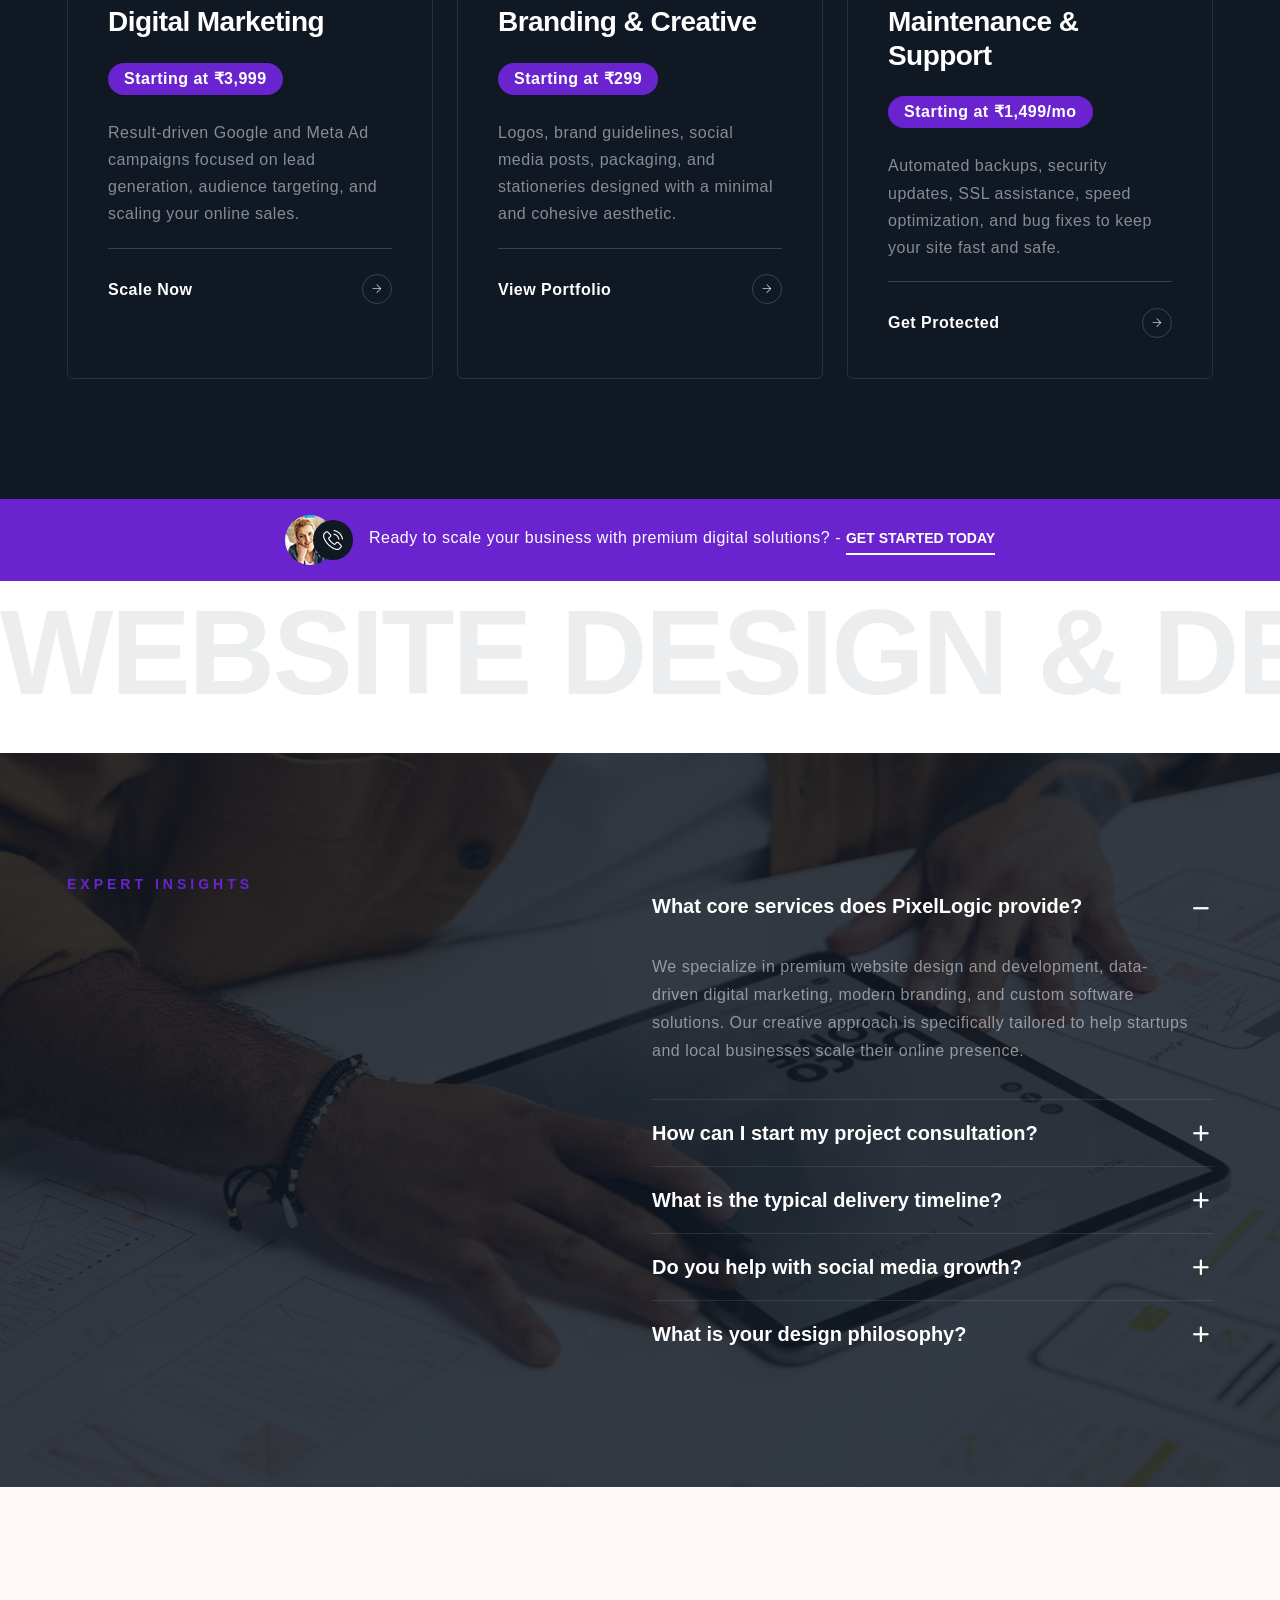
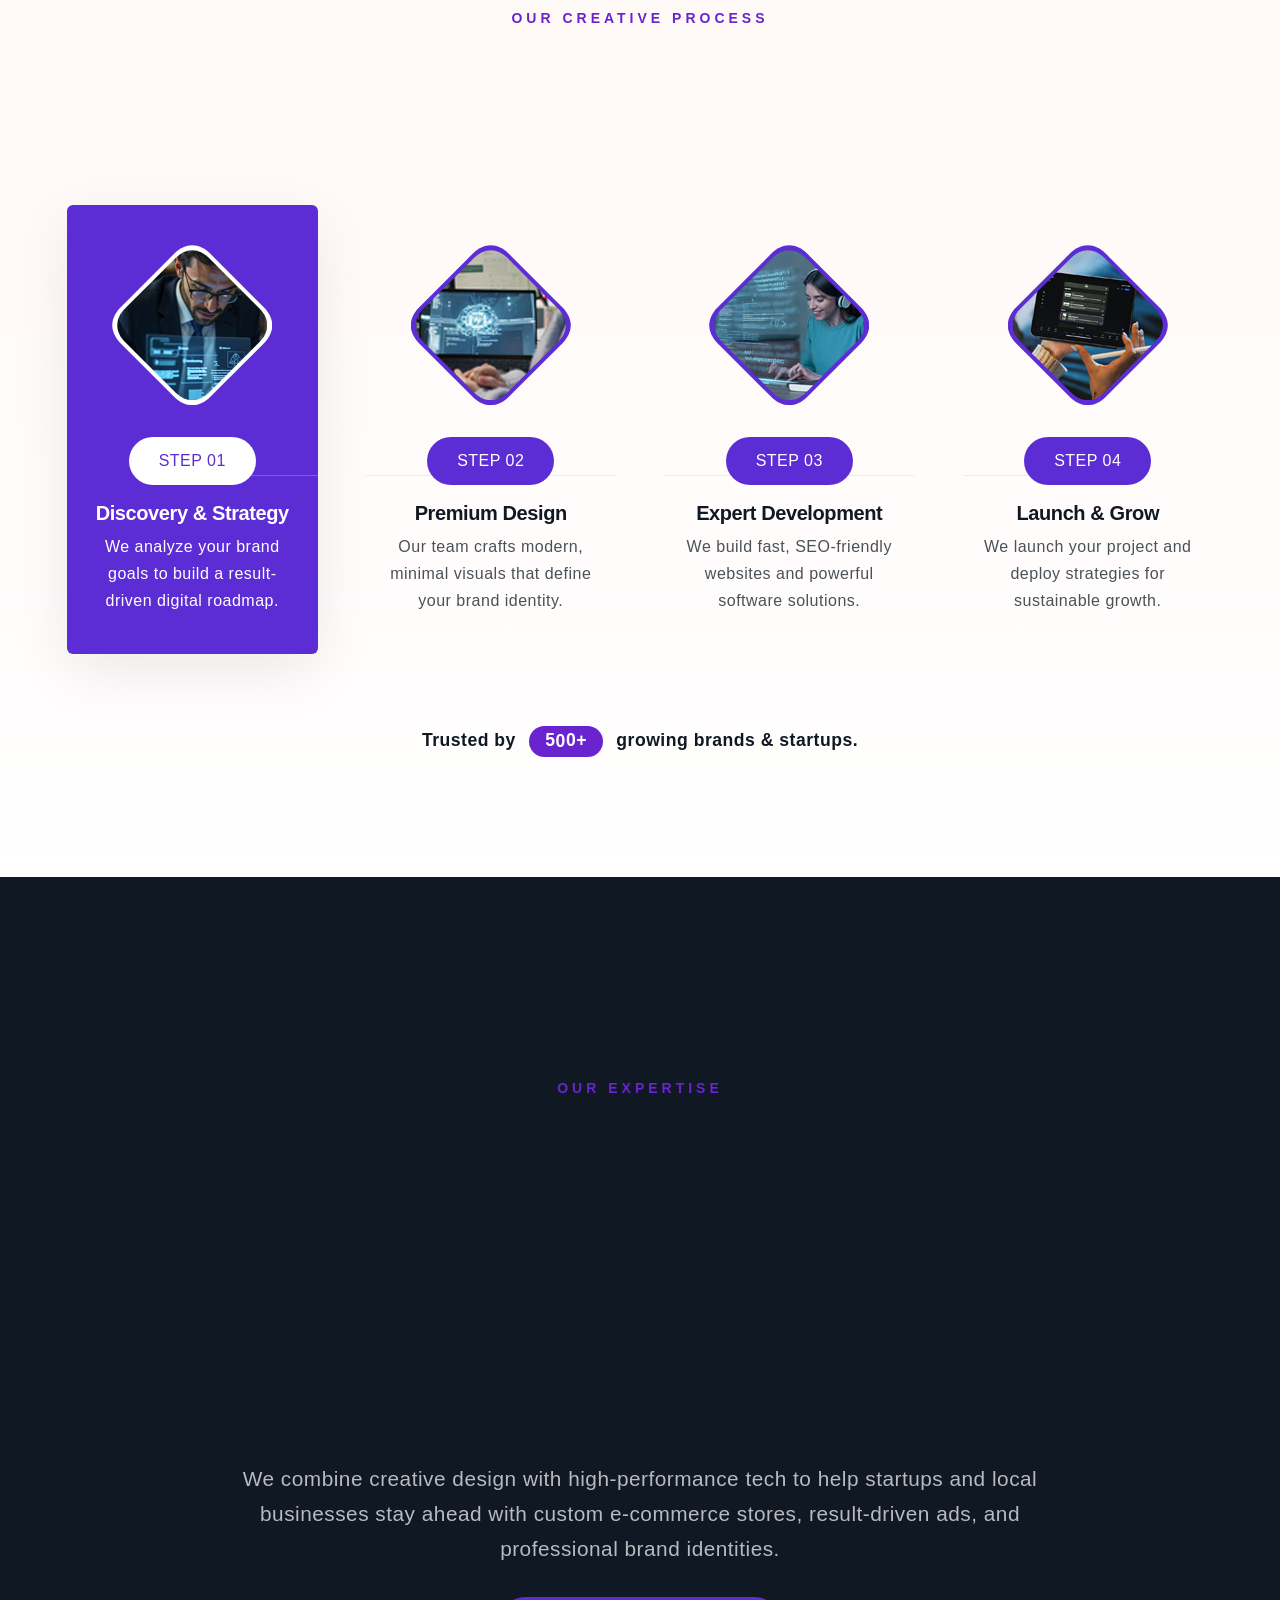
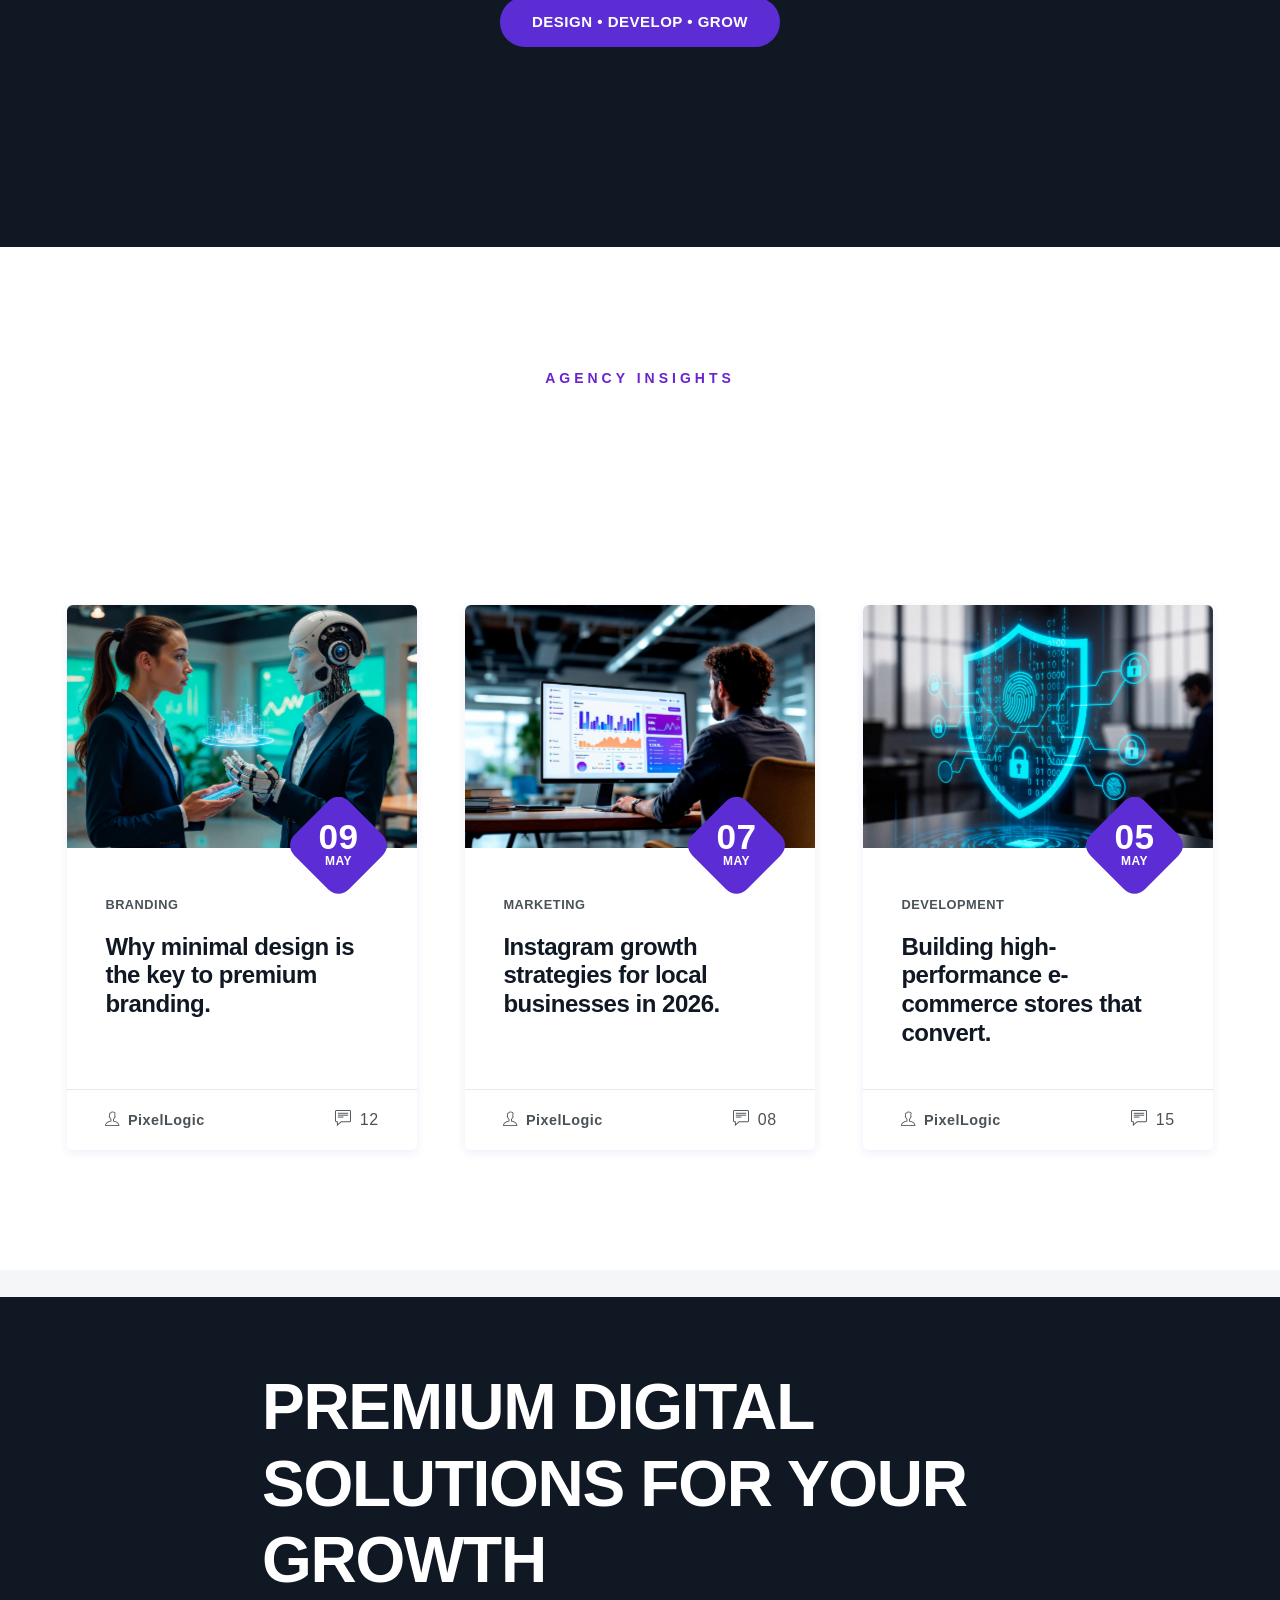
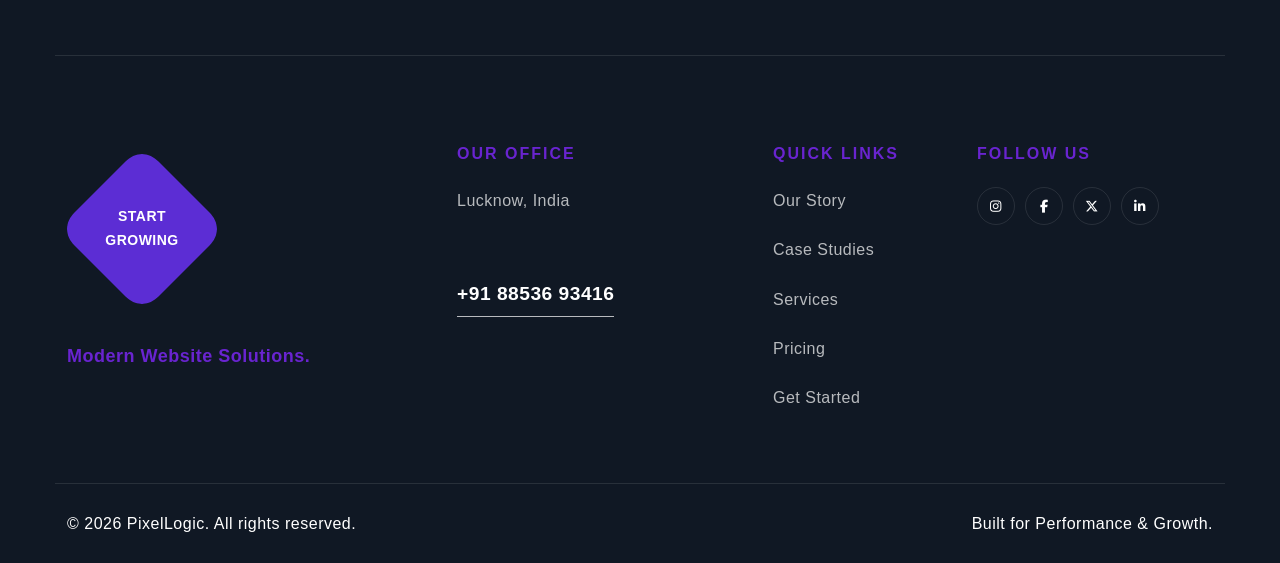
==== commit f6d0129e: "modal updated" ====
--- a/index.html
+++ b/index.html
@@ -34,6 +34,108 @@
 </head>
 
 <body>
+    <div class="container">
+        <div class="row">
+            <div class="modal fade" id="serviceModal" tabindex="-1" aria-labelledby="serviceModalLabel"
+                aria-hidden="true">
+                <div class="modal-dialog modal-dialog-centered">
+                    <div class="modal-content border-0 shadow-lg rounded-4">
+
+                        <div class="modal-header border-bottom-0 pb-0">
+                            <h1 class="modal-title fs-4 fw-bold" id="serviceModalLabel">Get a Free Quote</h1>
+                            <button type="button" class="btn-close" data-bs-dismiss="modal" aria-label="Close"></button>
+                        </div>
+
+                        <div class="modal-body text-start pt-2">
+                            <p class="text-muted small mb-4">Select a service package and submit to chat directly with
+                                us on WhatsApp.</p>
+
+                            <form id="whatsappModalForm">
+                                <div class="mb-3">
+                                    <label for="modalUserName" class="form-label fw-medium">Your Name *</label>
+                                    <input type="text" class="form-control" id="modalUserName"
+                                        placeholder="Enter your full name" required>
+                                </div>
+
+                                <div class="mb-3">
+                                    <label for="modalUserPhone" class="form-label fw-medium">Phone Number *</label>
+                                    <input type="tel" class="form-control" id="modalUserPhone"
+                                        placeholder="Enter your mobile number" required>
+                                </div>
+
+                                <div class="mb-3">
+                                    <label for="modalServiceSelect" class="form-label fw-medium">Select Service
+                                        *</label>
+                                    <select class="form-select" id="modalServiceSelect" required>
+                                        <option value="" selected disabled>Choose a service...</option>
+
+                                        <optgroup label="Website Design & Development">
+                                            <option value="Starter Website (₹7,999)">Starter Website — ₹7,999</option>
+                                            <option value="Business Website (₹14,999)">Business Website — ₹14,999
+                                            </option>
+                                            <option value="Premium Website (₹24,999)">Premium Website — ₹24,999</option>
+                                        </optgroup>
+
+                                        <optgroup label="E-Commerce Stores">
+                                            <option value="Shopify Store (Starting ₹24,999)">Shopify Store — Starting
+                                                ₹24,999</option>
+                                            <option value="WooCommerce Store (Starting ₹19,999)">WooCommerce Store —
+                                                Starting ₹19,999</option>
+                                            <option value="Laravel E-Commerce (Starting ₹39,999)">Laravel E-Commerce —
+                                                Starting ₹39,999</option>
+                                        </optgroup>
+
+                                        <optgroup label="SEO Services">
+                                            <option value="Basic SEO Setup (₹4,999)">Basic SEO (One-time) — ₹4,999
+                                            </option>
+                                            <option value="Standard SEO (₹7,999/mo)">Standard SEO — ₹7,999/month
+                                            </option>
+                                            <option value="Premium SEO (₹14,999/mo)">Premium SEO — ₹14,999/month
+                                            </option>
+                                        </optgroup>
+
+                                        <optgroup label="Digital Marketing">
+                                            <option value="Google/Meta Ads Setup (₹3,999)">Google/Meta Ads Setup —
+                                                ₹3,999</option>
+                                            <option value="Monthly Ads Management (₹7,999/mo)">Monthly Ads Management —
+                                                ₹7,999/month</option>
+                                        </optgroup>
+
+                                        <optgroup label="Branding & Design">
+                                            <option value="Logo Design (₹999)">Logo Design — ₹999</option>
+                                            <option value="Brand Identity Package (₹4,999)">Full Brand Identity — ₹4,999
+                                            </option>
+                                            <option value="Social Media Graphics (Starting ₹299)">Graphic Design —
+                                                Starting ₹299</option>
+                                        </optgroup>
+
+                                        <optgroup label="Maintenance & Support">
+                                            <option value="Website Maintenance (₹1,499/mo)">Website Maintenance —
+                                                ₹1,499/month</option>
+                                        </optgroup>
+                                    </select>
+                                </div>
+
+                                <div class="mb-4">
+                                    <label for="modalUserMessage" class="form-label fw-medium">Project Details
+                                        (Optional)</label>
+                                    <textarea class="form-control" id="modalUserMessage" rows="3"
+                                        placeholder="Tell us briefly about your business..."></textarea>
+                                </div>
+
+                                <button type="submit"
+                                    class="btn btn-whatsapp-custom w-100 py-3 rounded-3 d-flex align-items-center justify-content-center gap-2">
+                                    <i class="fa-brands fa-whatsapp fs-4"></i>
+                                    Send Query via WhatsApp
+                                </button>
+                            </form>
+                        </div>
+
+                    </div>
+                </div>
+            </div>
+        </div>
+    </div>
 
     <!-- PAGE LOADING
     ================================================== -->
@@ -120,6 +222,22 @@
                                         <li>
                                             <a href="#">Contact</a>
                                         </li>
+                                        <li>
+                                            <div class="attr-nav align-items-xl-center ms-xl-auto main-font">
+                                                <ul>
+                                                    <li class="search"><a href="#"><i class="fas fa-search"></i></a>
+                                                    </li>
+                                                    <li class="d-none d-xl-inline-block">
+                                                        <a data-bs-toggle="modal" data-bs-target="#serviceModal"
+                                                            href="#" class="butn-style03 sm pulse-btn">
+                                                            <span class="text-white">Free
+                                                                Quote
+                                                            </span> 
+                                                        </a>
+                                                    </li>
+                                                </ul>
+                                            </div>
+                                        </li>
                                     </ul>
                                     <!-- end menu area -->
 
@@ -474,7 +592,7 @@
                                 class="card-content z-index-9 position-relative d-flex flex-column justify-content-between">
                                 <div>
                                     <div class="service-icon">
-                                        <img src="img/icons/icon-20.png" alt="SEO Services" class="w-40px">
+                                        <img src="img/icons/icon-19.png" alt="SEO Services" class="w-40px">
                                     </div>
                                     <h3 class="mb-2"><a href="#">SEO & Search Optimization</a></h3>
                                     <div class="service-price my-4">
@@ -1181,122 +1299,6 @@
                 info@pixellogic.in</a>
         </div>
 
-
-
-
-        <!-- Service Inquiry Modal -->
-        <div class="modal fade" id="serviceModal" tabindex="-1" aria-labelledby="serviceModalLabel" aria-hidden="true">
-            <div class="modal-dialog modal-dialog-centered">
-                <div class="modal-content border-0 shadow-lg rounded-4">
-
-                    <!-- Modal Header -->
-                    <div class="modal-header border-bottom-0 pb-0">
-                        <h1 class="modal-title fs-4 fw-bold" id="serviceModalLabel">Get a Free Quote</h1>
-                        <button type="button" class="btn-close" data-bs-dismiss="modal" aria-label="Close"></button>
-                    </div>
-
-                    <!-- Modal Body & Form -->
-                    <div class="modal-body text-start pt-2">
-                        <p class="text-muted small mb-4">Select a service package and submit to chat directly with
-                            us on WhatsApp.</p>
-
-                        <form id="whatsappModalForm">
-                            <!-- Name Field -->
-                            <div class="mb-3">
-                                <label for="modalUserName" class="form-label fw-medium">Your Name *</label>
-                                <input type="text" class="form-control" id="modalUserName"
-                                    placeholder="Enter your full name" required>
-                            </div>
-
-                            <!-- Phone Number Field -->
-                            <div class="mb-3">
-                                <label for="modalUserPhone" class="form-label fw-medium">Phone Number *</label>
-                                <input type="tel" class="form-control" id="modalUserPhone"
-                                    placeholder="Enter your mobile number" required>
-                            </div>
-
-                            <!-- Service Selection Dropdown -->
-                            <div class="mb-3">
-                                <label for="modalServiceSelect" class="form-label fw-medium">Select Service
-                                    *</label>
-                                <select class="form-select" id="modalServiceSelect" required>
-                                    <option value="" selected disabled>Choose a service...</option>
-
-                                    <!-- Website Packages -->
-                                    <optgroup label="Website Design & Development">
-                                        <option value="Starter Website (₹7,999)">Starter Website — ₹7,999</option>
-                                        <option value="Business Website (₹14,999)">Business Website — ₹14,999
-                                        </option>
-                                        <option value="Premium Website (₹24,999)">Premium Website — ₹24,999</option>
-                                    </optgroup>
-
-                                    <!-- E-Commerce Packages -->
-                                    <optgroup label="E-Commerce Stores">
-                                        <option value="Shopify Store (Starting ₹24,999)">Shopify Store — Starting
-                                            ₹24,999</option>
-                                        <option value="WooCommerce Store (Starting ₹19,999)">WooCommerce Store —
-                                            Starting ₹19,999</option>
-                                        <option value="Laravel E-Commerce (Starting ₹39,999)">Laravel E-Commerce —
-                                            Starting ₹39,999</option>
-                                    </optgroup>
-
-                                    <!-- SEO Packages -->
-                                    <optgroup label="SEO Services">
-                                        <option value="Basic SEO Setup (₹4,999)">Basic SEO (One-time) — ₹4,999
-                                        </option>
-                                        <option value="Standard SEO (₹7,999/mo)">Standard SEO — ₹7,999/month
-                                        </option>
-                                        <option value="Premium SEO (₹14,999/mo)">Premium SEO — ₹14,999/month
-                                        </option>
-                                    </optgroup>
-
-                                    <!-- Digital Marketing -->
-                                    <optgroup label="Digital Marketing">
-                                        <option value="Google/Meta Ads Setup (₹3,999)">Google/Meta Ads Setup —
-                                            ₹3,999</option>
-                                        <option value="Monthly Ads Management (₹7,999/mo)">Monthly Ads Management —
-                                            ₹7,999/month</option>
-                                    </optgroup>
-
-                                    <!-- Branding & Graphic Design -->
-                                    <optgroup label="Branding & Design">
-                                        <option value="Logo Design (₹999)">Logo Design — ₹999</option>
-                                        <option value="Brand Identity Package (₹4,999)">Full Brand Identity — ₹4,999
-                                        </option>
-                                        <option value="Social Media Graphics (Starting ₹299)">Graphic Design —
-                                            Starting ₹299</option>
-                                    </optgroup>
-
-                                    <!-- Maintenance -->
-                                    <optgroup label="Maintenance & Support">
-                                        <option value="Website Maintenance (₹1,499/mo)">Website Maintenance —
-                                            ₹1,499/month</option>
-                                    </optgroup>
-                                </select>
-                            </div>
-
-                            <!-- Message Field -->
-                            <div class="mb-4">
-                                <label for="modalUserMessage" class="form-label fw-medium">Project Details
-                                    (Optional)</label>
-                                <textarea class="form-control" id="modalUserMessage" rows="3"
-                                    placeholder="Tell us briefly about your business or specific requirements..."></textarea>
-                            </div>
-
-                            <!-- Submit Button -->
-                            <button type="submit"
-                                class="btn btn-whatsapp-custom w-100 py-3 rounded-3 d-flex align-items-center justify-content-center gap-2">
-                                <i class="fa-brands fa-whatsapp fs-4 whatsapp-icon"></i>
-                                <span>Send Query via WhatsApp</span>
-                            </button>
-                        </form>
-                    </div>
-
-                </div>
-            </div>
-        </div>
-
-
         <!-- SCROLL TO TOP
     ================================================== -->
         <div class="scroll-top-percentage"><span id="scroll-value"></span></div>
@@ -1330,7 +1332,8 @@
         <script src="js/popper.min.js"></script>
 
         <!-- bootstrap -->
-        <script src="js/bootstrap.min.js"></script>
+        <!-- <script src="js/bootstrap.min.js"></script> -->
+        <script src="https://cdn.jsdelivr.net/npm/bootstrap@5.3.0/dist/js/bootstrap.bundle.min.js"></script>
 
         <!-- scroll -->
         <script src="js/jquery.scrollbar.min.js"></script>
--- a/css/styles.css
+++ b/css/styles.css
@@ -7748,4 +7748,36 @@
 .btn-whatsapp-custom:active {
   transform: translateY(1px);
   box-shadow: 0 4px 12px rgba(37, 211, 102, 0.3);
+}
+
+/* Ensure modal and backdrop sit on top of everything on mobile */
+.modal {
+  z-index: 1055 !important;
+}
+
+.modal-backdrop {
+  z-index: 1050 !important;
+}
+
+/* Mobile Modal Viewport & Stacking Fix */
+@media (max-width: 767.98px) {
+  /* Force modal backdrop behind the modal body on mobile */
+  .modal-backdrop {
+    z-index: 100000 !important;
+  }
+  
+  .modal {
+    z-index: 100001 !important;
+    padding-right: 0 !important;
+  }
+
+  /* Prevent theme layout transforms from clipping the mobile dialog */
+  .modal-dialog {
+    margin: 1rem auto !important;
+    max-width: 92% !important;
+  }
+  
+  .modal-content {
+    overflow: visible !important;
+  }
 }
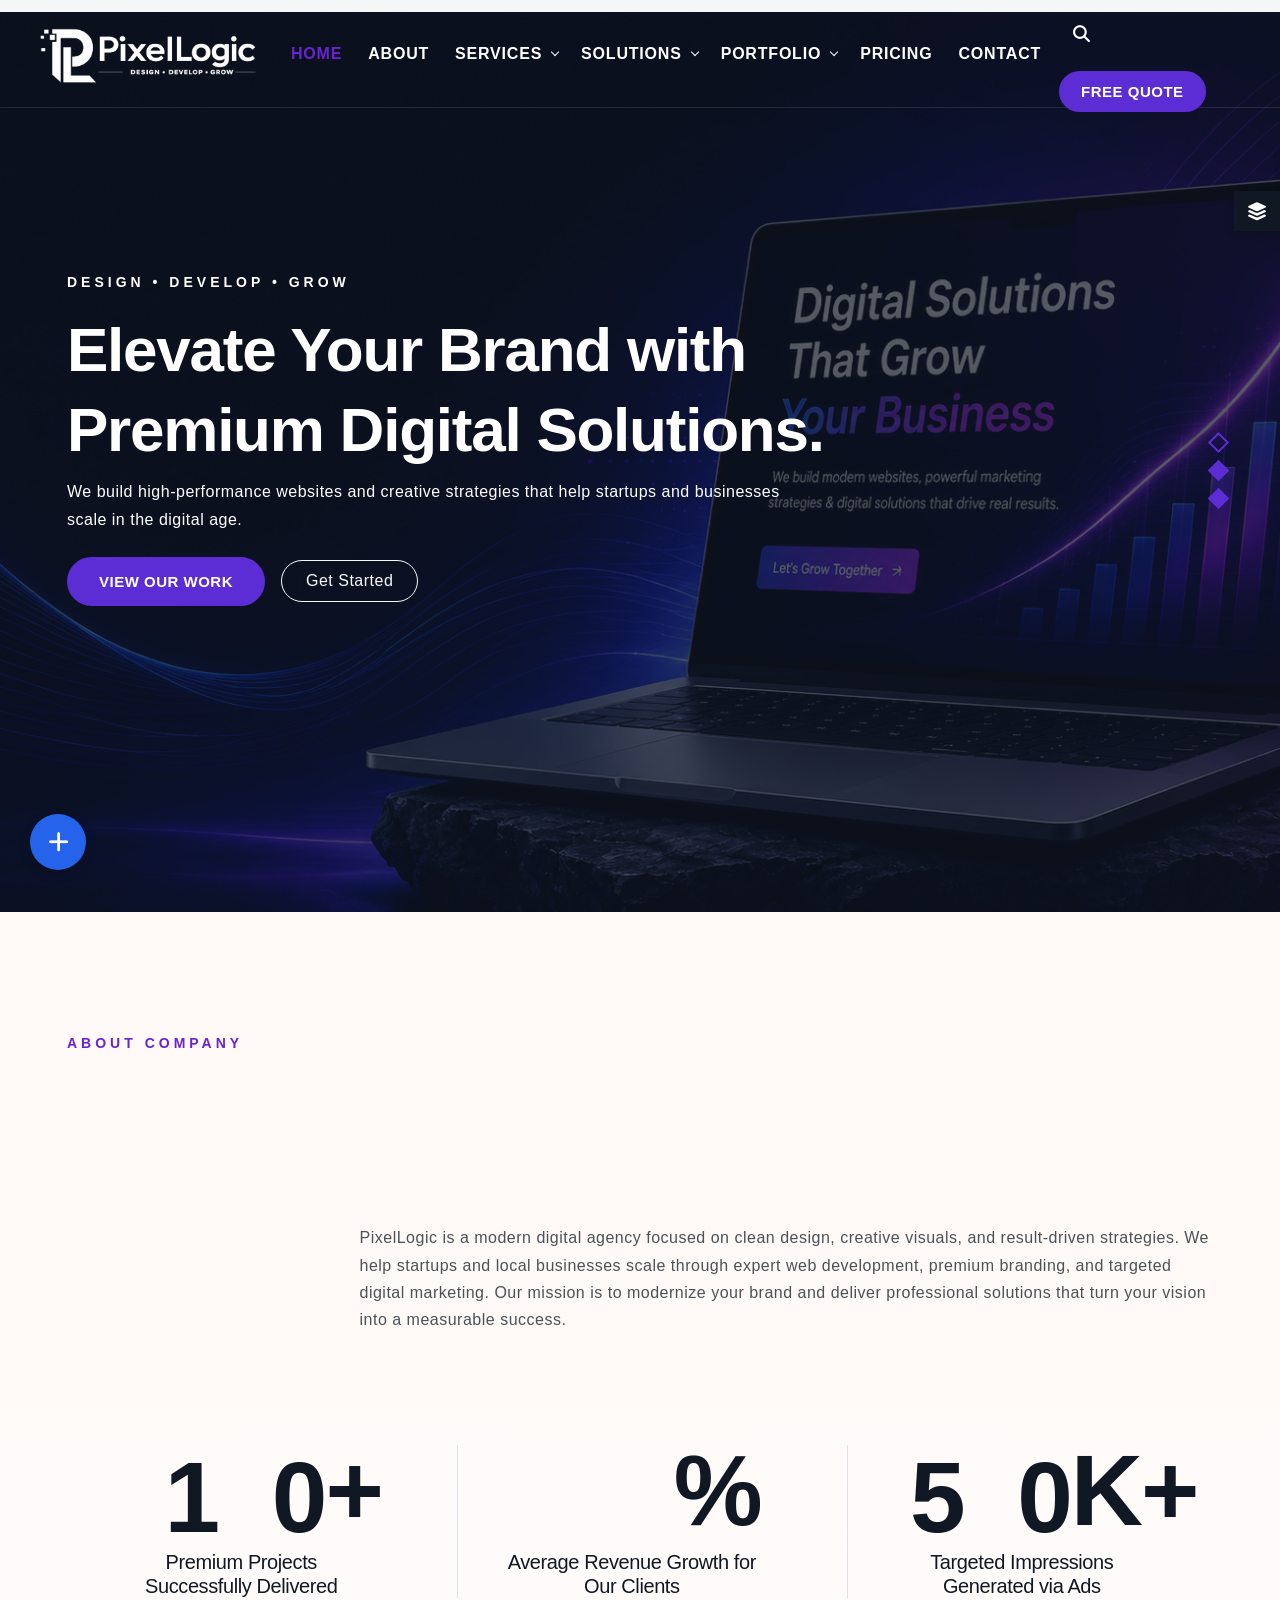
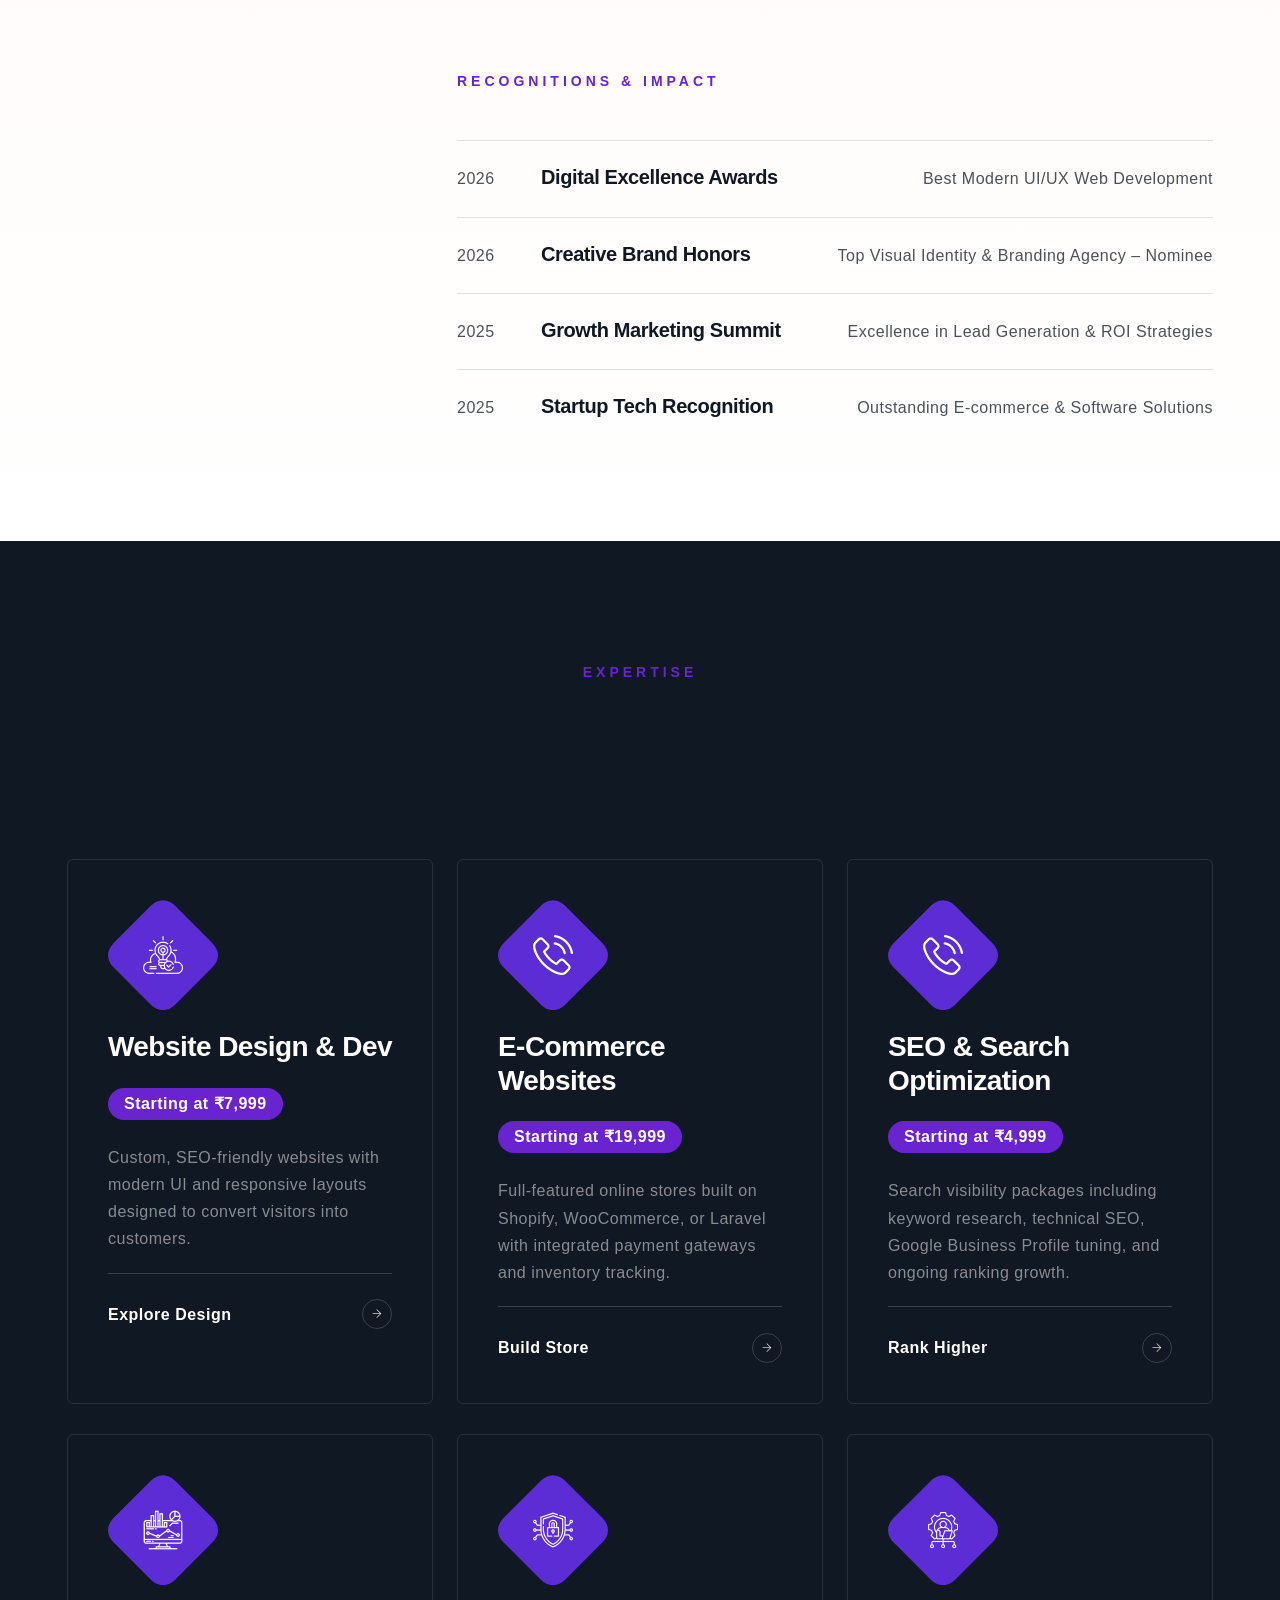
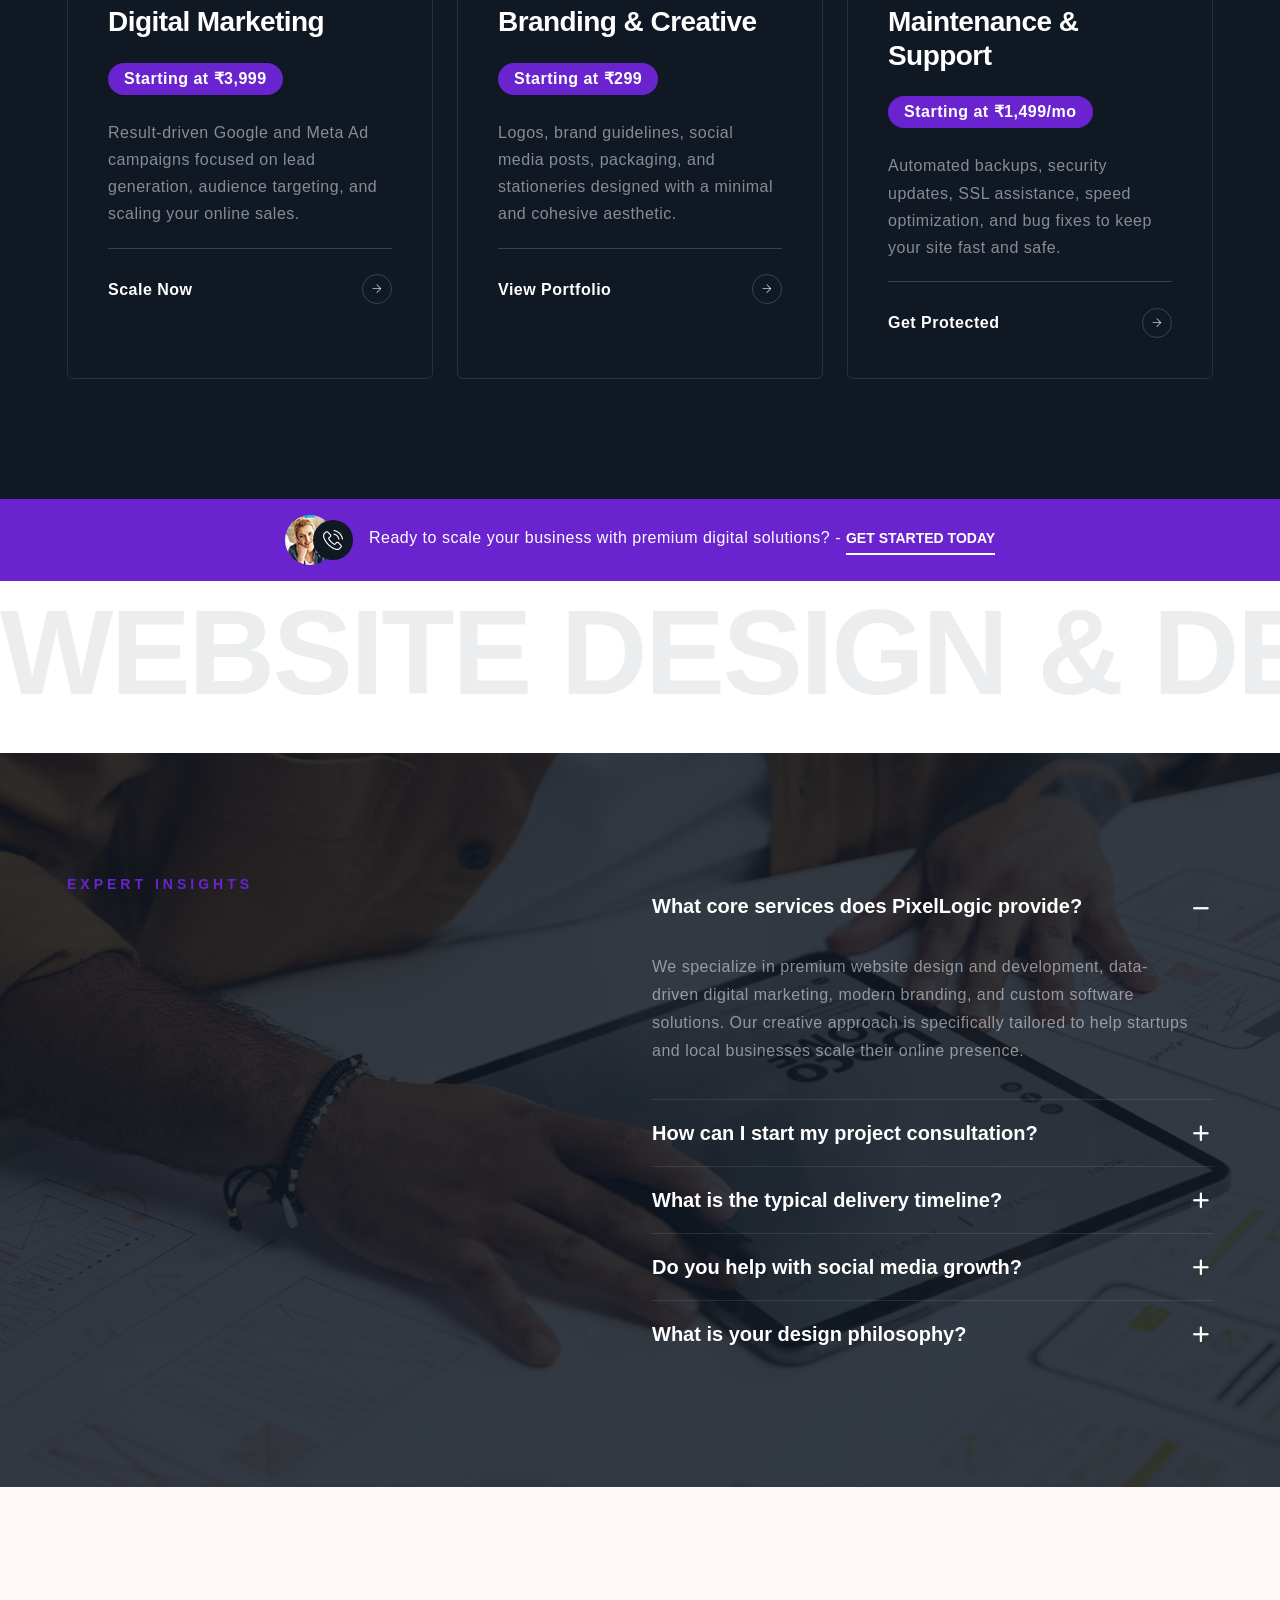
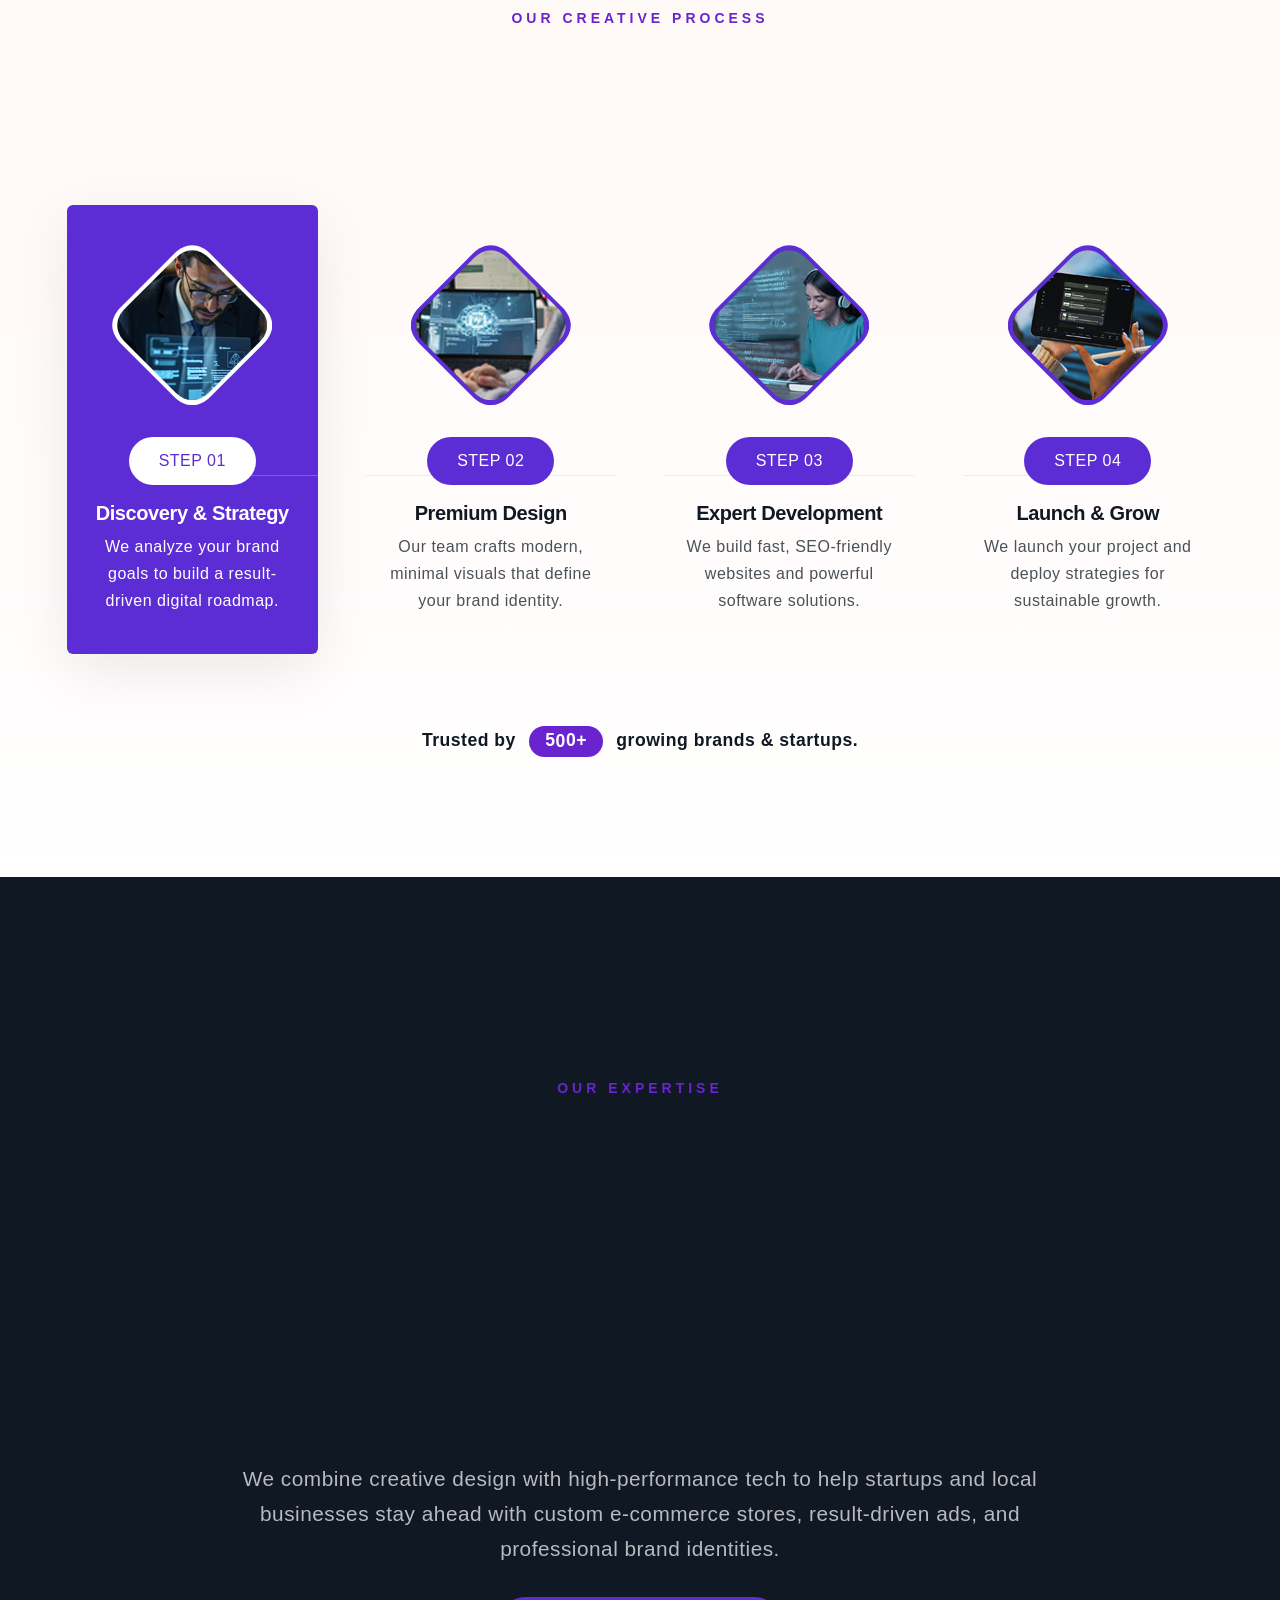
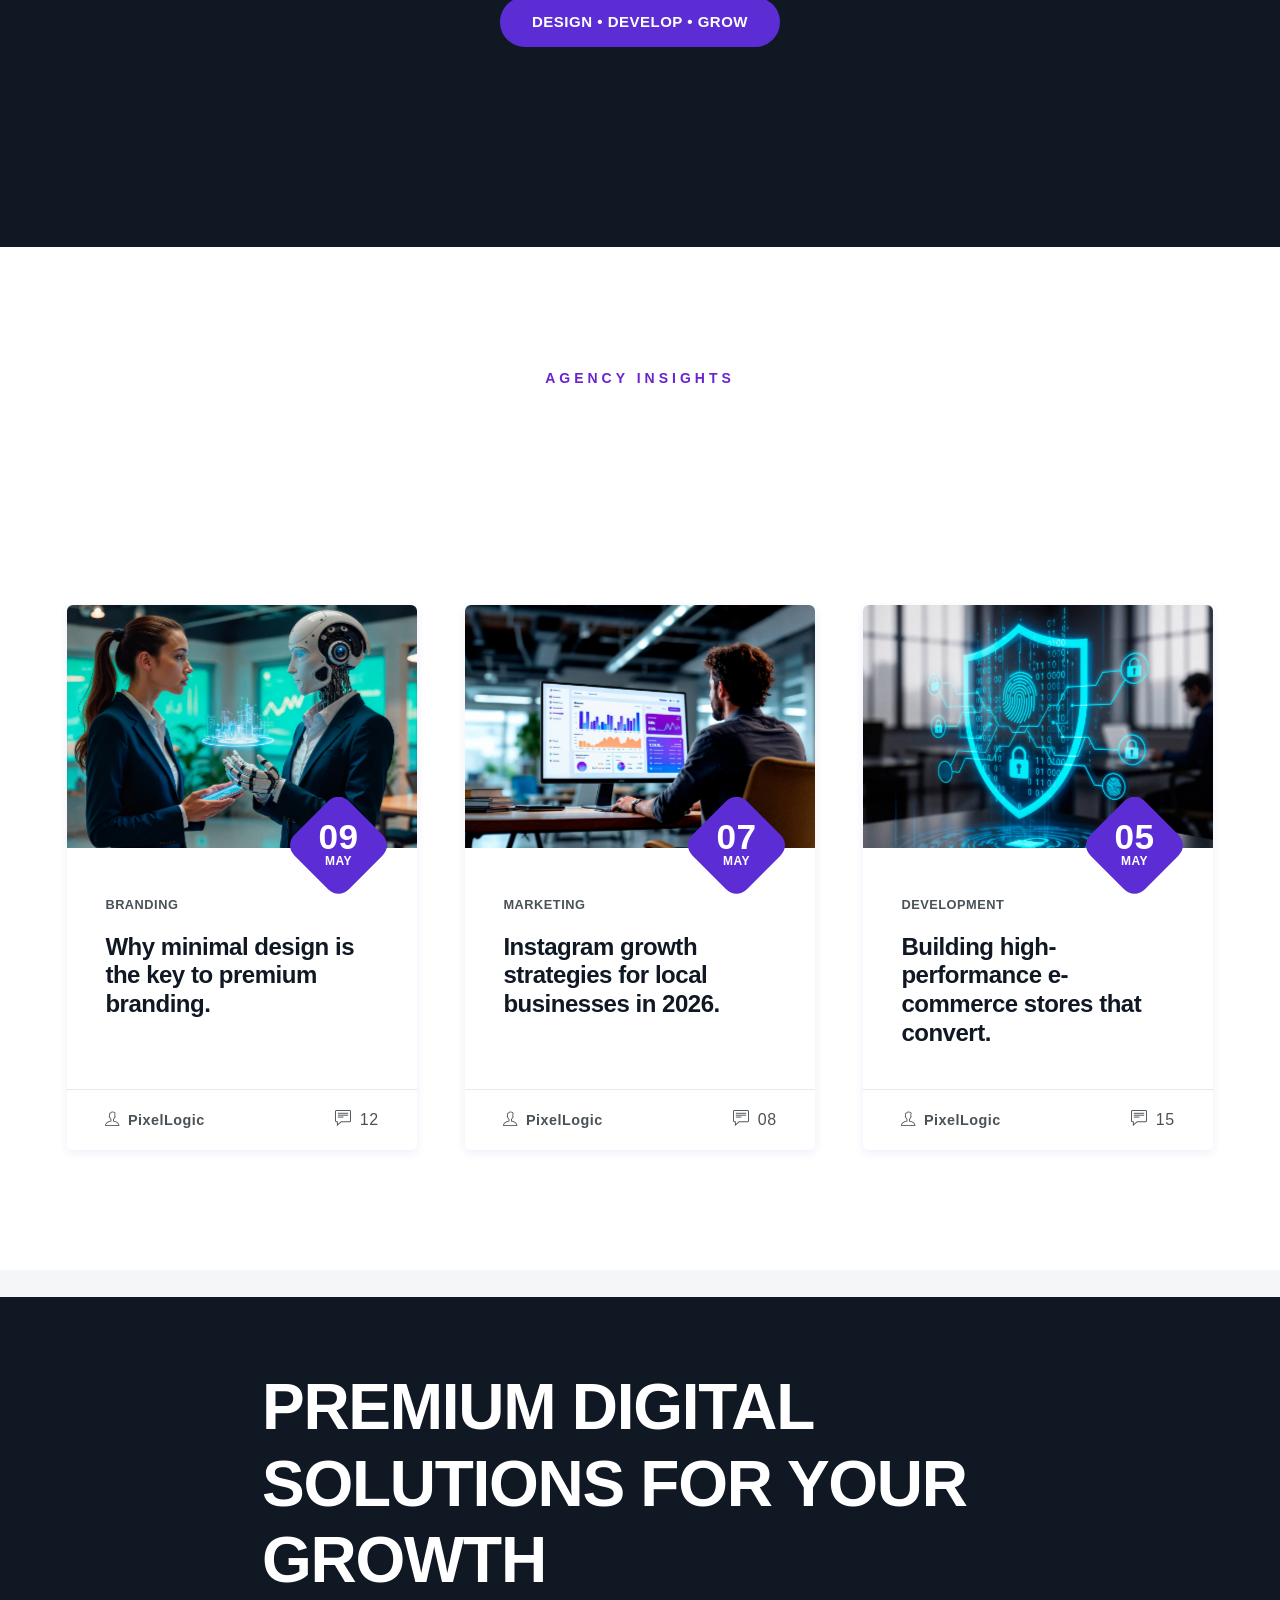
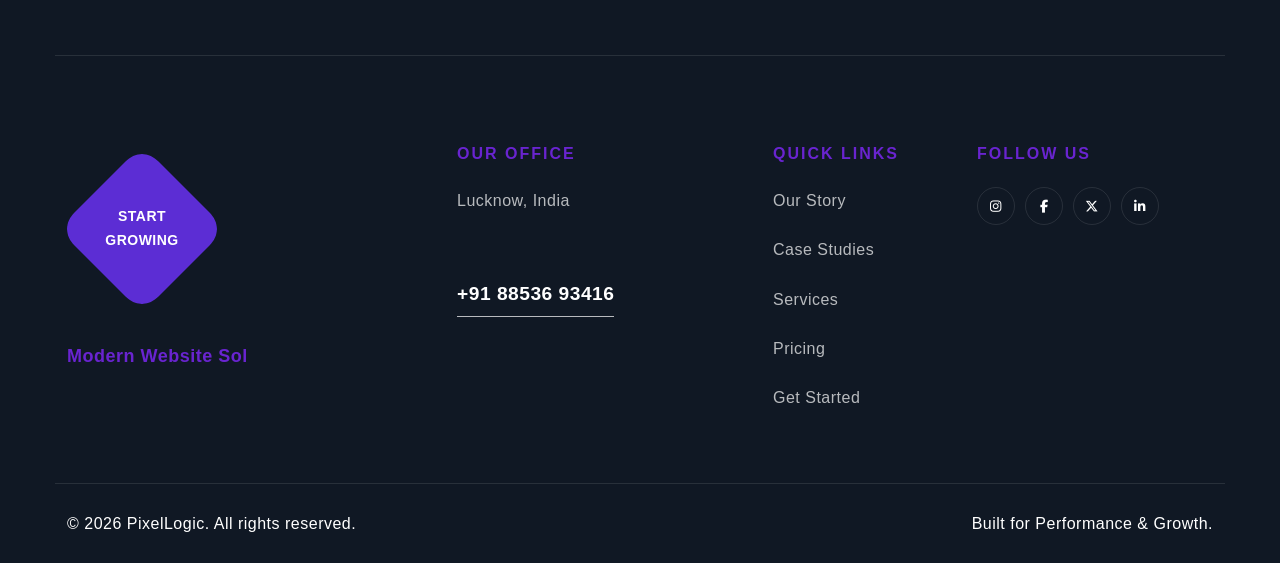
==== commit 9dd7ec00: "modal updated whatsapp" ====
--- a/index.html
+++ b/index.html
@@ -9,8 +9,8 @@
     <meta http-equiv="X-UA-Compatible" content="IE=edge">
     <meta name="viewport" content="width=device-width, initial-scale=1.0">
     <meta name="keywords" content="IT Solutions & Services HTML Template">
-    <meta name="description" content="Codera - IT Solutions & Services HTML Template">
-
+    <meta name="description"
+        content="Pixel Logic — Premium web design, e-commerce, SEO, and digital marketing agency based in Lucknow, India. Fast delivery and transparent pricing.">
     <!-- title  -->
     <title>PixelLogic | Premium Website Design & Digital Marketing Agency</title>
     <!-- favicon -->
@@ -232,7 +232,7 @@
                                                             href="#" class="butn-style03 sm pulse-btn">
                                                             <span class="text-white">Free
                                                                 Quote
-                                                            </span> 
+                                                            </span>
                                                         </a>
                                                     </li>
                                                 </ul>
@@ -288,7 +288,7 @@
                                     businesses scale in the digital age.
                                 </p>
                                 <div class="d-sm-flex align-items-center">
-                                    <a href="#" class="butn-style03 me-sm-3 mb-3 mb-sm-0" data-bs-toggle="modal"
+                                    <a href="#" class="butn-style03 me-sm-3 mb-sm-0" data-bs-toggle="modal"
                                         data-bs-target="#serviceModal">View Our Work</a>
                                     <a href="#" class="btn btn-outline-light px-4 py-2 rounded-pill"
                                         data-bs-toggle="modal" data-bs-target="#serviceModal">Get
@@ -305,7 +305,7 @@
                         <div class="row align-items-center min-vh-100 pt-6 pt-md-0">
                             <div class="col-md-10 col-xxl-8 mb-1-9 mb-lg-0 pt-6 pb-sm-12 py-sm-6">
                                 <span
-                                    class="text-primary text-uppercase small letter-spacing-4 d-block mb-3 font-weight-700">
+                                    class="text-white text-uppercase small letter-spacing-4 d-block mb-3 font-weight-700">
                                     Design • Develop • Grow
                                 </span>
                                 <h1 class="text-white font-weight-800 ls-minus-2pxs lh-1 mb-1-6 mb-md-1-9 mb-lg-2">
@@ -1332,8 +1332,7 @@
         <script src="js/popper.min.js"></script>
 
         <!-- bootstrap -->
-        <!-- <script src="js/bootstrap.min.js"></script> -->
-        <script src="https://cdn.jsdelivr.net/npm/bootstrap@5.3.0/dist/js/bootstrap.bundle.min.js"></script>
+        <script src="js/bootstrap.min.js"></script>
 
         <!-- scroll -->
         <script src="js/jquery.scrollbar.min.js"></script>
@@ -1354,19 +1353,57 @@
         <script src="quform/js/scripts.js"></script>
 
         <script>
-            const fabContainer = document.getElementById('fabContainer');
-            const fabToggle = document.getElementById('fabToggle');
-
-            // Toggle menu expansion
-            fabToggle.addEventListener('click', (e) => {
-                e.stopPropagation();
-                fabContainer.classList.toggle('active');
+            document.addEventListener('DOMContentLoaded', function () {
+                const fabContainer = document.getElementById('fabContainer');
+                const fabToggle = document.getElementById('fabToggle');
+
+                if (fabToggle && fabContainer) {
+                    fabToggle.addEventListener('click', function (e) {
+                        e.stopPropagation();
+                        fabContainer.classList.toggle('active');
+                    });
+
+                    document.addEventListener('click', function (event) {
+                        if (!fabContainer.contains(event.target)) {
+                            fabContainer.classList.remove('active');
+                        }
+                    });
+                }
             });
 
-            // Close options when clicking outside the container
-            document.addEventListener('click', (event) => {
-                if (!fabContainer.contains(event.target)) {
-                    fabContainer.classList.remove('active');
+            document.getElementById('whatsappModalForm').addEventListener('submit', function (e) {
+                e.preventDefault();
+
+                // Pixel Logic WhatsApp Contact Number
+                const phoneNumber = "918853693416";
+
+                // Read form field inputs
+                const name = document.getElementById('modalUserName').value.trim();
+                const phone = document.getElementById('modalUserPhone').value.trim();
+                const service = document.getElementById('modalServiceSelect').value;
+                const message = document.getElementById('modalUserMessage').value.trim();
+
+                // Build structured WhatsApp message text
+                let text = `*New Website Service Query*\n\n`;
+                text += `*Name:* ${name}\n`;
+                text += `*Phone:* ${phone}\n`;
+                text += `*Selected Service:* ${service}\n`;
+
+                if (message) {
+                    text += `*Details:* ${message}\n`;
+                }
+
+                // Encode special characters and linebreaks
+                const encodedText = encodeURIComponent(text);
+
+                // Open WhatsApp chat
+                window.open(`https://wa.me/${phoneNumber}?text=${encodedText}`, '_blank');
+
+                // Hide modal automatically after submission
+                const modalElement = document.getElementById('serviceModal');
+                const modalInstance = bootstrap.Modal.getInstance(modalElement);
+                if (modalInstance) {
+                    modalInstance.hide();
                 }
             });
         </script>
--- a/css/styles.css
+++ b/css/styles.css
@@ -7559,8 +7559,35 @@
       background-color: #f4f6f8;
       min-height: 100vh;
     }
-
-    /* Floating Action Button Container */
+    /* Mobile Display & Stacking Override for FAB */
+@media (max-width: 767.98px) {
+  .fab-container {
+    display: flex !important; /* Forces visibility even if theme hides it */
+    position: fixed !important;
+    bottom: 20px !important;
+    right: 20px !important;
+    z-index: 999999 !important; /* Keeps it above footers & mobile navbars */
+    pointer-events: auto !important;
+    opacity: 1 !important;
+    visibility: visible !important;
+  }
+
+  /* Prevent overflow issues on smaller screens */
+  .fab-btn {
+    width: 50px !important;
+    height: 50px !important;
+  }
+
+  .fab-btn i {
+    font-size: 20px !important;
+  }
+
+  /* Hide hover tooltips on touch screens (mobile users tap directly) */
+  .fab-btn::before {
+    display: none !important;
+  }
+}
+
     .fab-container {
       position: fixed;
       bottom: 30px;
@@ -7774,7 +7801,7 @@
   /* Prevent theme layout transforms from clipping the mobile dialog */
   .modal-dialog {
     margin: 1rem auto !important;
-    max-width: 92% !important;
+    width: 100% !important;
   }
   
   .modal-content {
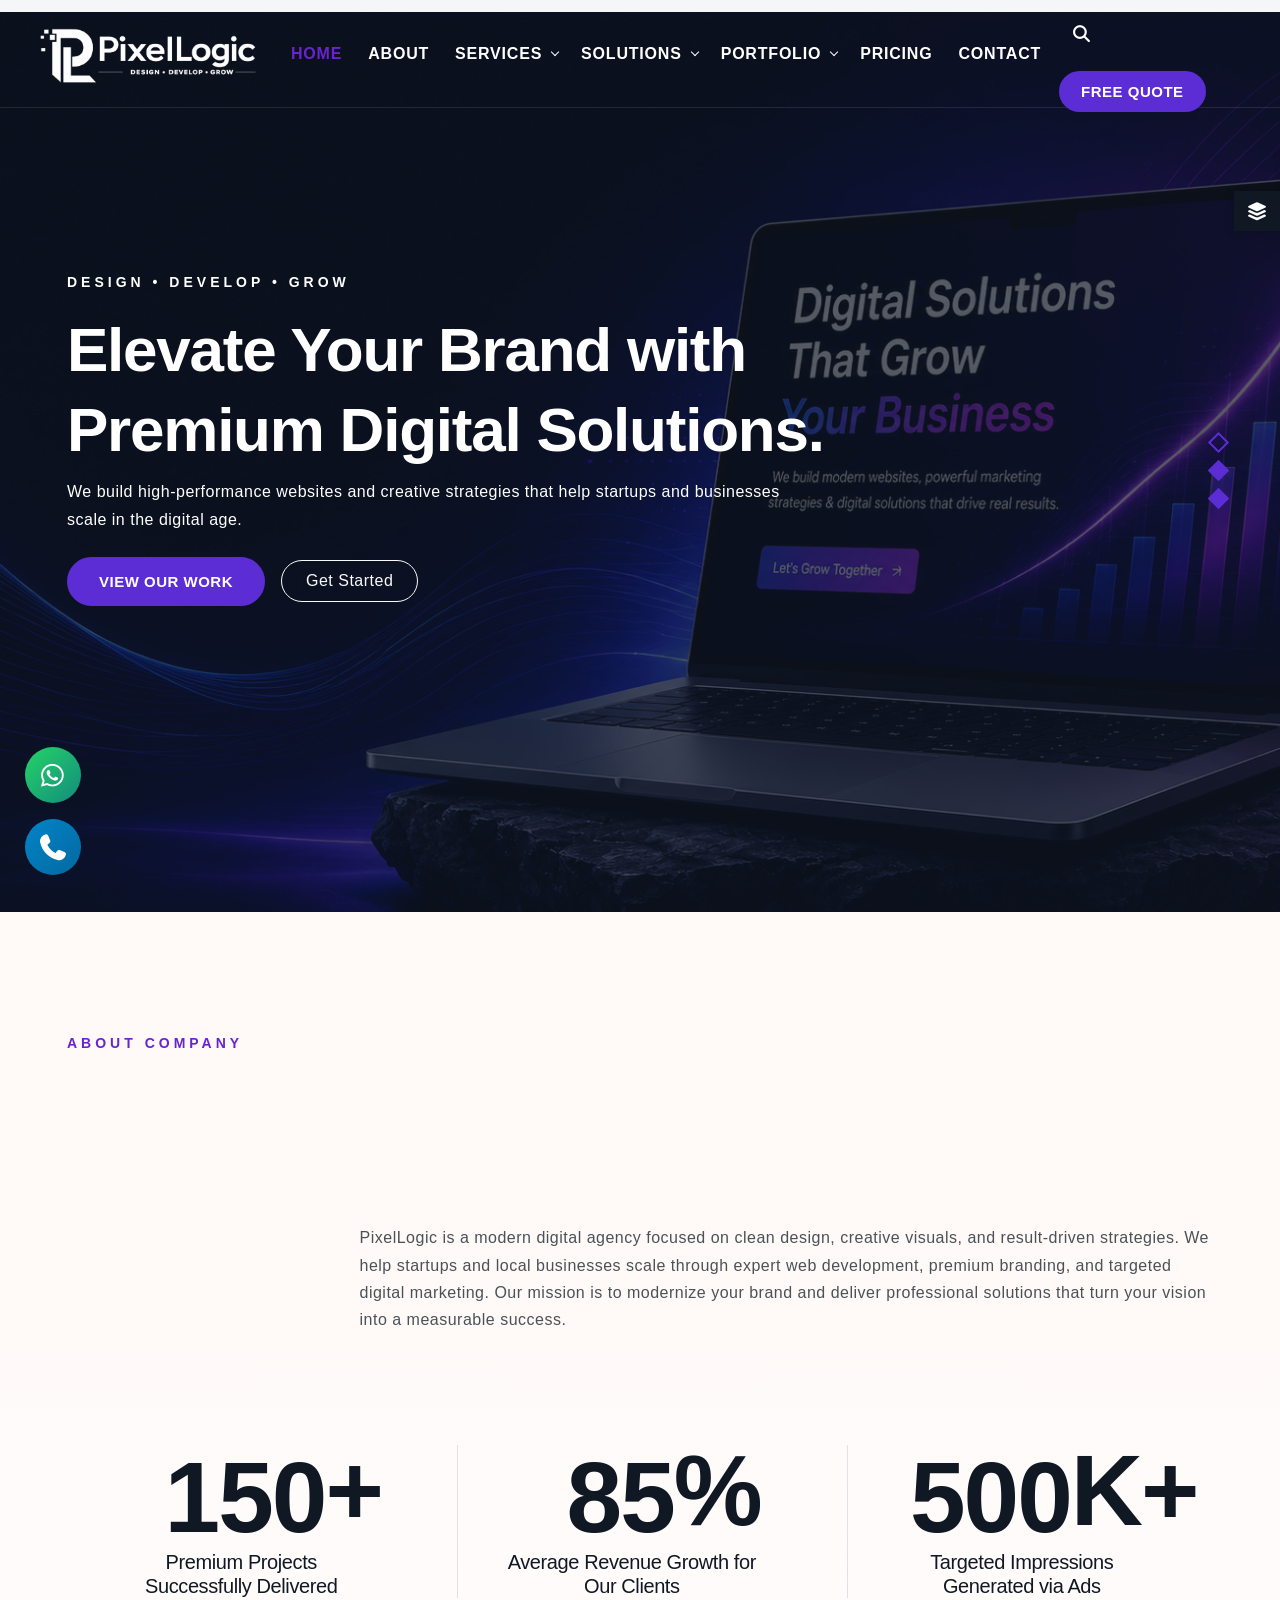
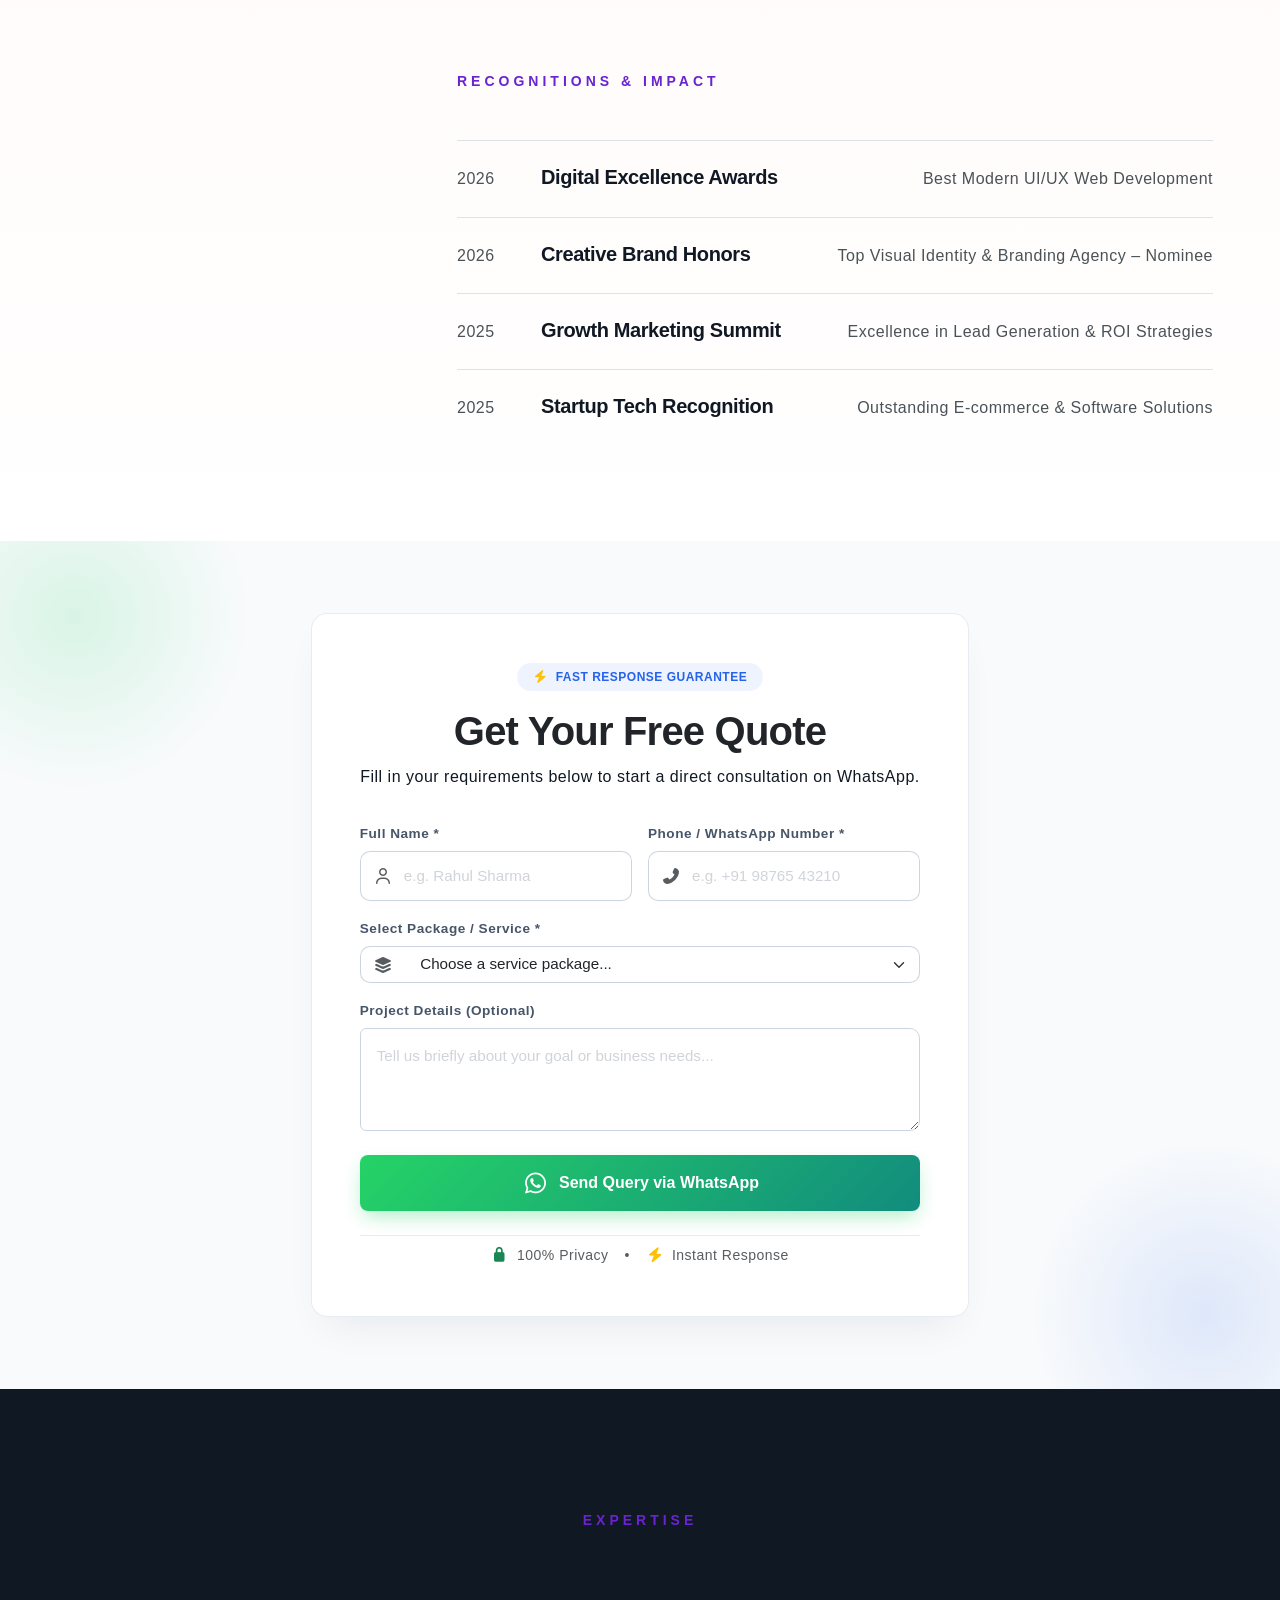
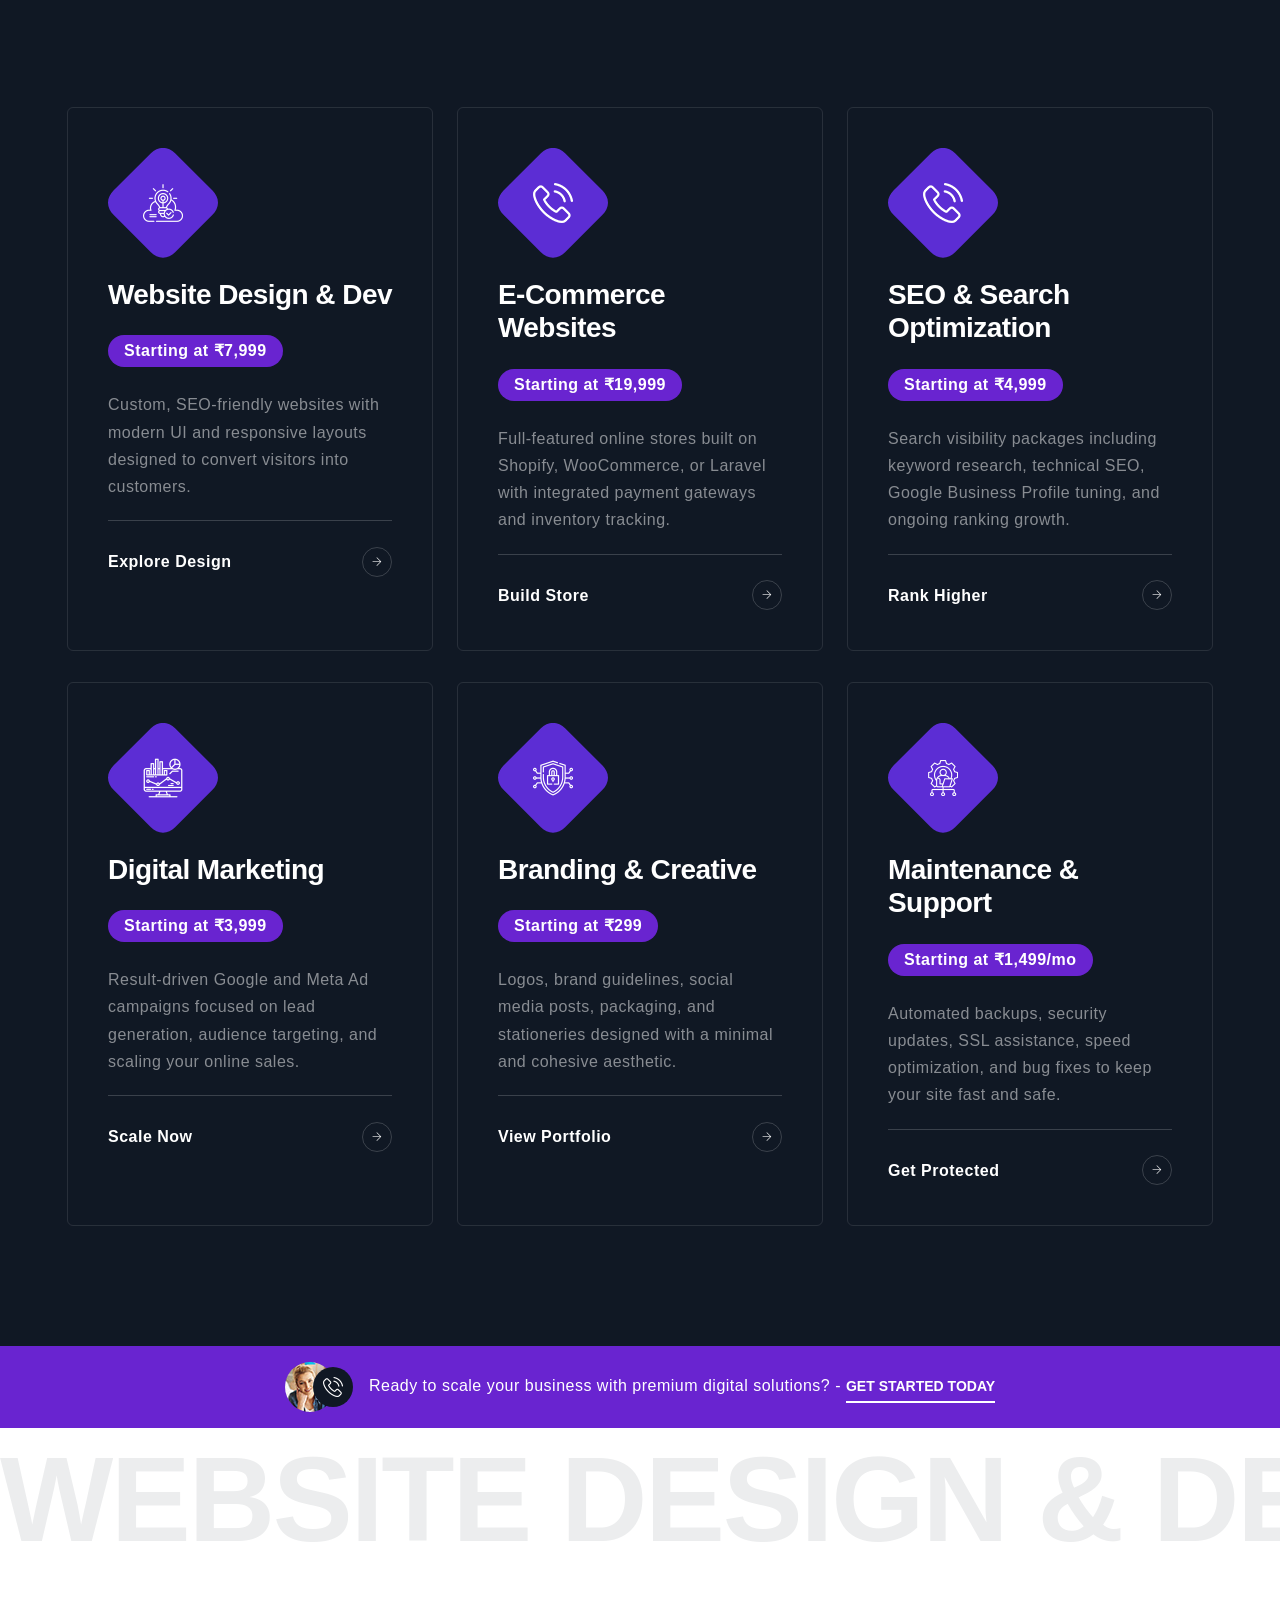
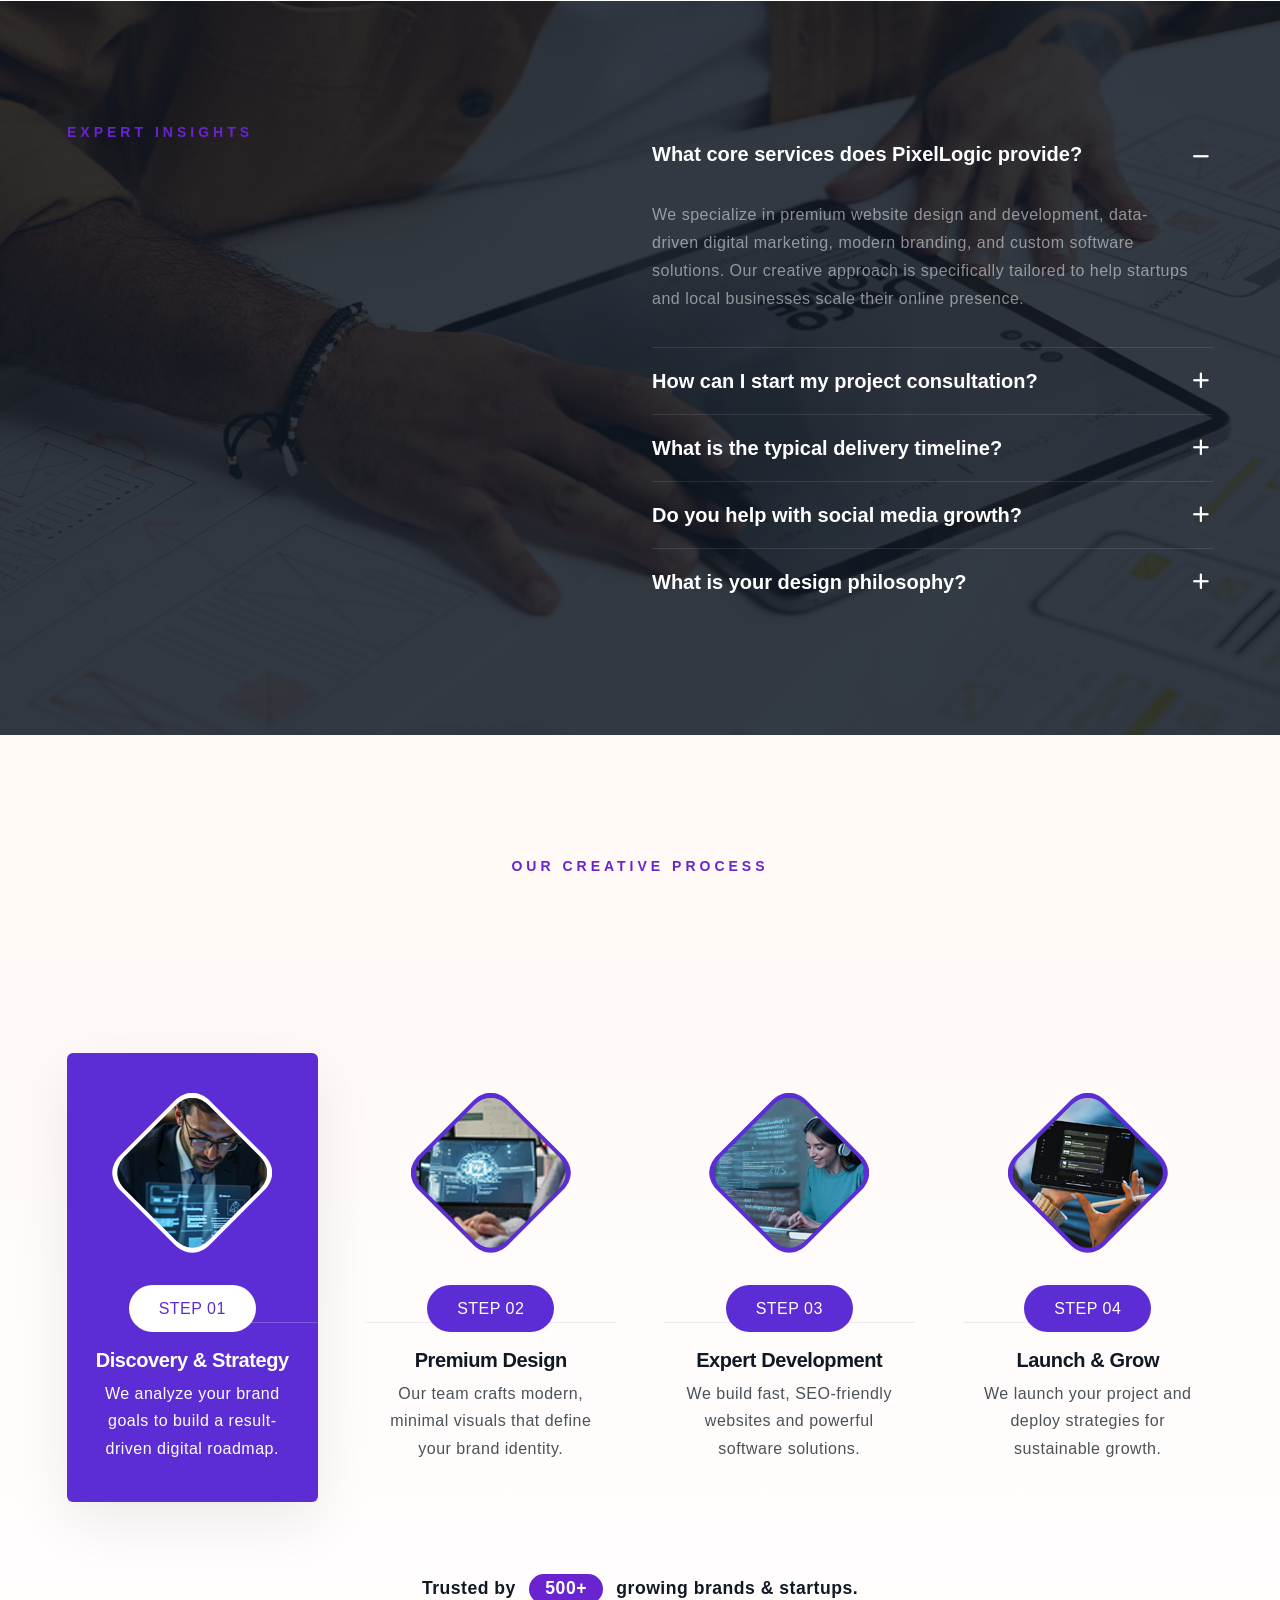
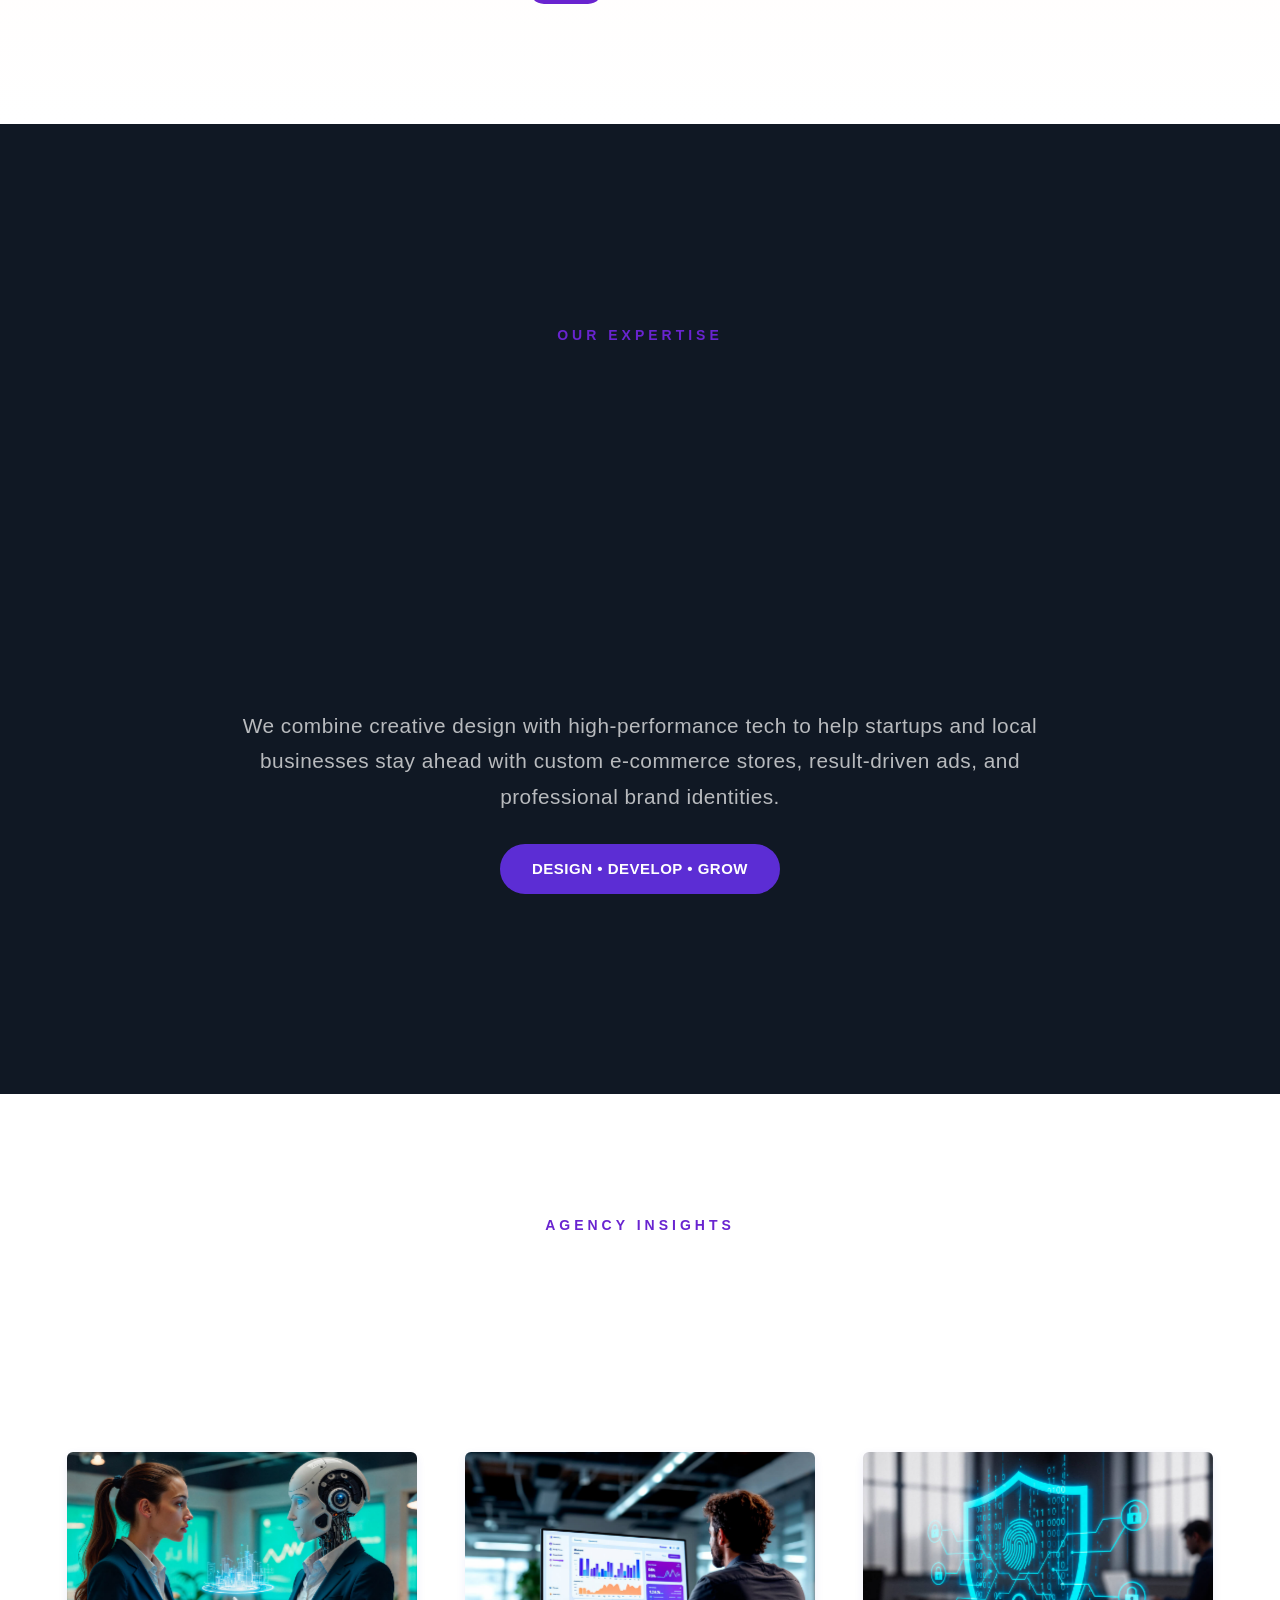
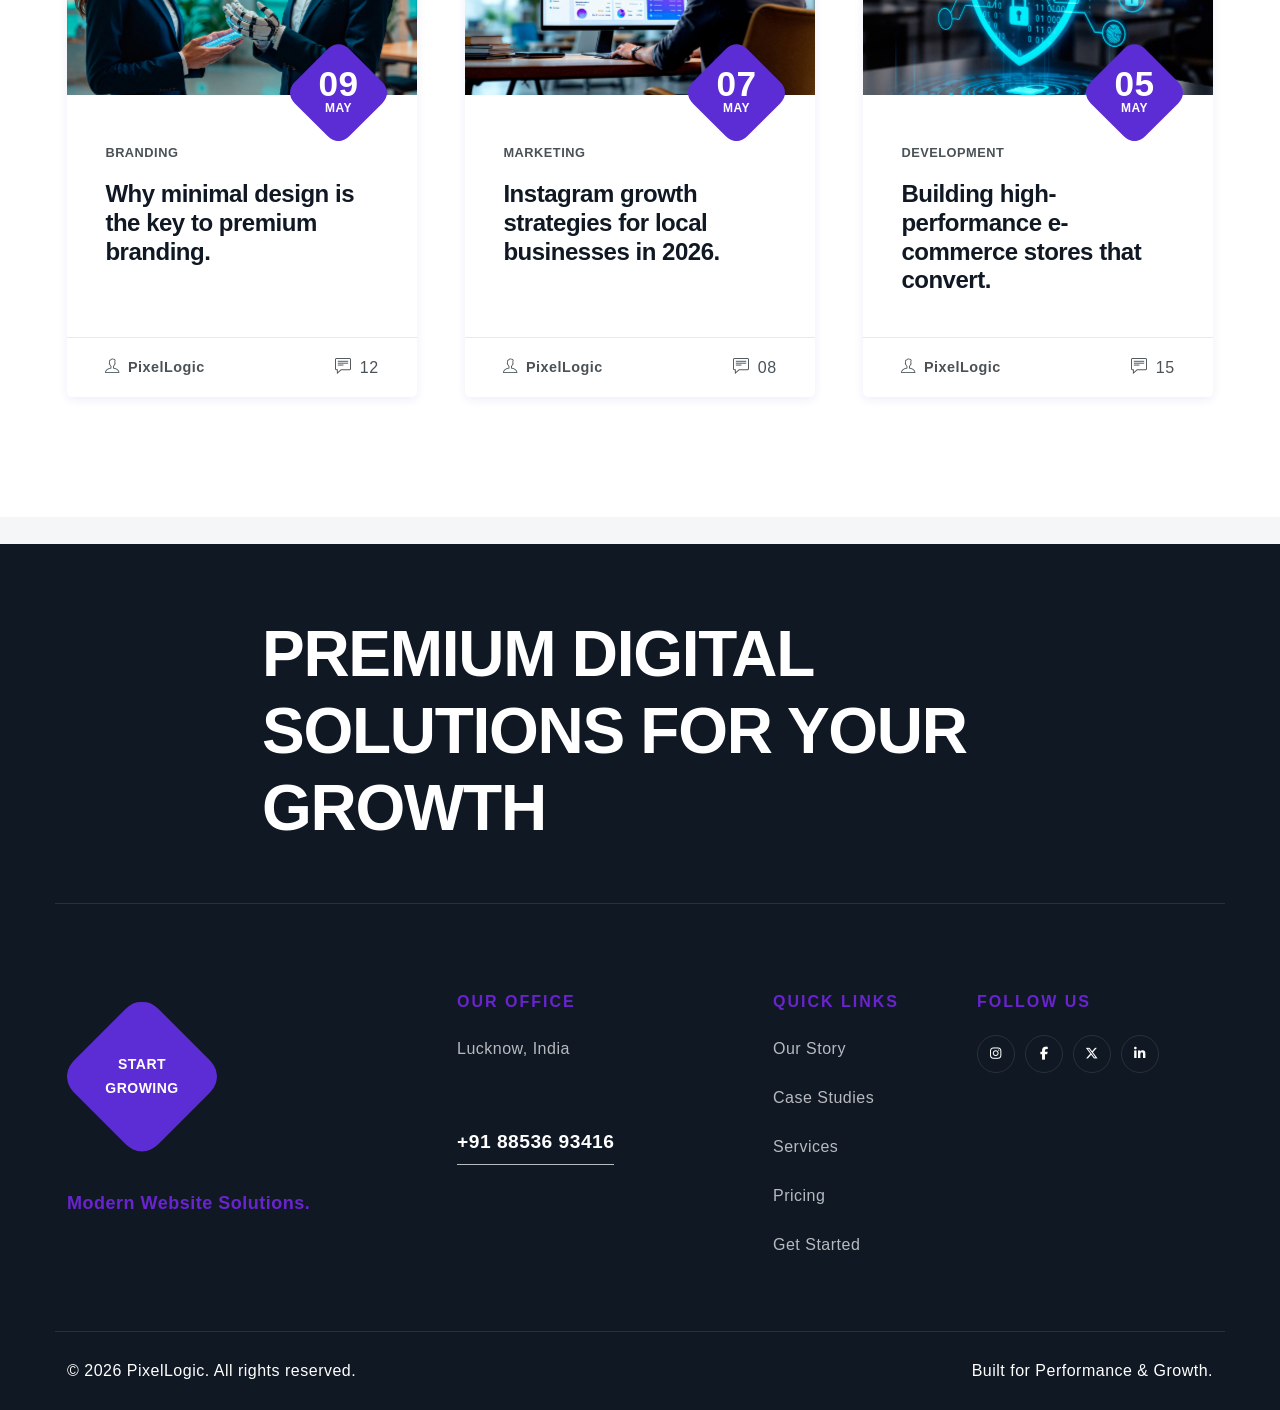
==== commit 97ece1aa: "floating btn saperated" ====
--- a/index.html
+++ b/index.html
@@ -511,6 +511,167 @@
             </div>
         </section>
 
+        <section class="quote-section position-relative py-5 overflow-hidden">
+            <!-- Ambient Background Glow Accents -->
+            <div class="bg-glow-1"></div>
+            <div class="bg-glow-2"></div>
+
+            <div class="container position-relative z-index-1 py-md-4">
+                <div class="row justify-content-center">
+                    <div class="col-lg-8 col-xl-7">
+
+                        <!-- Premium Glassmorphism Card Wrapper -->
+                        <div class="quote-card p-4 p-sm-5 rounded-4 shadow-lg border-0 position-relative">
+
+                            <!-- Top Badge Accent -->
+                            <div class="text-center mb-3">
+                                <span
+                                    class="badge badge-subtle-primary rounded-pill px-3 py-2 text-uppercase fs-7 tracking-wider">
+                                    <i class="fa-solid fa-bolt me-1 text-warning"></i> Fast Response Guarantee
+                                </span>
+                            </div>
+
+                            <!-- Header -->
+                            <div class="text-center mb-4 pb-2">
+                                <h2 class="display-6 fw-bold text-dark tracking-tight mb-2">Get Your Free Quote</h2>
+                                <p class="text-secondary mb-0">Fill in your requirements below to start a direct
+                                    consultation on WhatsApp.</p>
+                            </div>
+
+                            <!-- Main Form -->
+                            <form id="whatsappMainForm">
+                                <div class="row g-3">
+
+                                    <!-- Full Name Field -->
+                                    <div class="col-md-6">
+                                        <div class="form-floating-custom">
+                                            <label for="userName" class="form-label-custom">Full Name *</label>
+                                            <div class="input-group">
+                                                <span class="input-group-text bg-white border-end-0 text-muted"><i
+                                                        class="fa-regular fa-user"></i></span>
+                                                <input type="text" class="form-control border-start-0 ps-0 custom-input"
+                                                    id="userName" placeholder="e.g. Rahul Sharma" required>
+                                            </div>
+                                        </div>
+                                    </div>
+
+                                    <!-- Phone Field -->
+                                    <div class="col-md-6">
+                                        <div class="form-floating-custom">
+                                            <label for="userPhone" class="form-label-custom">Phone / WhatsApp Number
+                                                *</label>
+                                            <div class="input-group">
+                                                <span class="input-group-text bg-white border-end-0 text-muted"><i
+                                                        class="fa-solid fa-phone-flip"></i></span>
+                                                <input type="tel" class="form-control border-start-0 ps-0 custom-input"
+                                                    id="userPhone" placeholder="e.g. +91 98765 43210" required>
+                                            </div>
+                                        </div>
+                                    </div>
+
+                                    <!-- Service Select Field -->
+                                    <div class="col-12">
+                                        <div class="form-floating-custom">
+                                            <label for="serviceSelect" class="form-label-custom">Select Package /
+                                                Service *</label>
+                                            <div class="input-group">
+                                                <span class="input-group-text bg-white border-end-0 text-muted"><i
+                                                        class="fa-solid fa-layer-group"></i></span>
+                                                <select class="form-select border-start-0 ps-2 custom-input"
+                                                    id="serviceSelect" required>
+                                                    <option value="" selected disabled>&nbsp;&nbsp;Choose a service
+                                                        package...</option>
+
+                                                    <optgroup label="Website Design & Development">
+                                                        <option value="Starter Website (₹7,999)">&nbsp;&nbsp;Starter
+                                                            Website — ₹7,999</option>
+                                                        <option value="Business Website (₹14,999)">&nbsp;&nbsp;Business
+                                                            Website — ₹14,999</option>
+                                                        <option value="Premium Website (₹24,999)">&nbsp;&nbsp;Premium
+                                                            Website — ₹24,999</option>
+                                                    </optgroup>
+
+                                                    <optgroup label="E-Commerce Stores">
+                                                        <option value="Shopify Store (Starting ₹24,999)">
+                                                            &nbsp;&nbsp;Shopify Store — Starting ₹24,999</option>
+                                                        <option value="WooCommerce Store (Starting ₹19,999)">
+                                                            &nbsp;&nbsp;WooCommerce Store — Starting ₹19,999</option>
+                                                        <option value="Laravel E-Commerce (Starting ₹39,999)">
+                                                            &nbsp;&nbsp;Laravel E-Commerce — Starting ₹39,999</option>
+                                                    </optgroup>
+
+                                                    <optgroup label="SEO Services">
+                                                        <option value="Basic SEO Setup (₹4,999)">&nbsp;&nbsp;Basic SEO
+                                                            (One-time) — ₹4,999</option>
+                                                        <option value="Standard SEO (₹7,999/mo)">&nbsp;&nbsp;Standard
+                                                            SEO — ₹7,999/month</option>
+                                                        <option value="Premium SEO (₹14,999/mo)">&nbsp;&nbsp;Premium SEO
+                                                            — ₹14,999/month</option>
+                                                    </optgroup>
+
+                                                    <optgroup label="Digital Marketing">
+                                                        <option value="Google/Meta Ads Setup (₹3,999)">
+                                                            &nbsp;&nbsp;Google/Meta Ads Setup — ₹3,999</option>
+                                                        <option value="Monthly Ads Management (₹7,999/mo)">
+                                                            &nbsp;&nbsp;Monthly Ads Management — ₹7,999/month</option>
+                                                    </optgroup>
+
+                                                    <optgroup label="Branding & Design">
+                                                        <option value="Logo Design (₹999)">&nbsp;&nbsp;Logo Design —
+                                                            ₹999</option>
+                                                        <option value="Brand Identity Package (₹4,999)">&nbsp;&nbsp;Full
+                                                            Brand Identity — ₹4,999</option>
+                                                        <option value="Social Media Graphics (Starting ₹299)">
+                                                            &nbsp;&nbsp;Graphic Design — Starting ₹299</option>
+                                                    </optgroup>
+
+                                                    <optgroup label="Maintenance & Support">
+                                                        <option value="Website Maintenance (₹1,499/mo)">
+                                                            &nbsp;&nbsp;Website Maintenance — ₹1,499/month</option>
+                                                    </optgroup>
+                                                </select>
+                                            </div>
+                                        </div>
+                                    </div>
+
+                                    <!-- Project Details Textarea -->
+                                    <div class="col-12">
+                                        <div class="form-floating-custom">
+                                            <label for="userMessage" class="form-label-custom">Project Details
+                                                (Optional)</label>
+                                            <textarea class="form-control custom-input p-3" id="userMessage" rows="3"
+                                                placeholder="Tell us briefly about your goal or business needs..."></textarea>
+                                        </div>
+                                    </div>
+
+                                    <!-- Interactive WhatsApp Submit Button -->
+                                    <div class="col-12 pt-2">
+                                        <button type="submit"
+                                            class="btn btn-premium-whatsapp w-100 py-3 rounded-3 d-flex align-items-center justify-content-center gap-2">
+                                            <i class="fa-brands fa-whatsapp fs-4"></i>
+                                            <span class="fw-bold tracking-wide">Send Query via WhatsApp</span>
+                                        </button>
+                                    </div>
+
+                                </div>
+                            </form>
+
+                            <!-- Trust Footer -->
+                            <div class="text-center mt-4 pt-2 border-top border-light-subtle">
+                                <p
+                                    class="small text-muted mb-0 d-flex align-items-center justify-content-center gap-3 flex-wrap">
+                                    <span><i class="fa-solid fa-lock text-success me-1"></i> 100% Privacy</span>
+                                    <span>•</span>
+                                    <span><i class="fa-solid fa-bolt text-warning me-1"></i> Instant Response</span>
+                                </p>
+                            </div>
+
+                        </div>
+                    </div>
+                </div>
+            </div>
+        </section>
+
         <!-- SERVICES
         ================================================== -->
         <section class="bg-secondary">
@@ -1192,8 +1353,6 @@
 
     </div>
 
-    <!-- BUY THEME
-    ================================================== -->
     <div class="buy-theme alt-font d-none d-lg-inline-block">
         <a href="#">
             <i class="fas fa-rocket"></i><span>Start Your Project</span>
@@ -1304,21 +1463,15 @@
         <div class="scroll-top-percentage"><span id="scroll-value"></span></div>
 
         <!-- Floating Action Group -->
-        <div class="fab-container" id="fabContainer">
-            <!-- Main Toggle Button -->
-            <button class="fab-btn fab-toggle" id="fabToggle" aria-label="Toggle contact options"
-                data-tooltip="Contact Us">
-                <i class="fa-solid fa-plus"></i>
-            </button>
-
+        <div class="fab-container-always" id="fabContainer">
             <!-- WhatsApp Button -->
             <a href="https://wa.me/918853693416?text=Hello!%20I'd%20like%20more%20information." target="_blank"
-                rel="noopener noreferrer" class="fab-btn fab-item fab-whatsapp" data-tooltip="WhatsApp">
+                rel="noopener noreferrer" class="fab-btn-always fab-whatsapp-always" data-tooltip="WhatsApp">
                 <i class="fa-brands fa-whatsapp"></i>
             </a>
 
             <!-- Phone Call Button -->
-            <a href="tel:+918853693416" class="fab-btn fab-item fab-phone" data-tooltip="Call Us">
+            <a href="tel:+918853693416" class="fab-btn-always fab-phone-always" data-tooltip="Call Us">
                 <i class="fa-solid fa-phone"></i>
             </a>
         </div>
@@ -1353,23 +1506,7 @@
         <script src="quform/js/scripts.js"></script>
 
         <script>
-            document.addEventListener('DOMContentLoaded', function () {
-                const fabContainer = document.getElementById('fabContainer');
-                const fabToggle = document.getElementById('fabToggle');
-
-                if (fabToggle && fabContainer) {
-                    fabToggle.addEventListener('click', function (e) {
-                        e.stopPropagation();
-                        fabContainer.classList.toggle('active');
-                    });
-
-                    document.addEventListener('click', function (event) {
-                        if (!fabContainer.contains(event.target)) {
-                            fabContainer.classList.remove('active');
-                        }
-                    });
-                }
-            });
+
 
             document.getElementById('whatsappModalForm').addEventListener('submit', function (e) {
                 e.preventDefault();
@@ -1406,6 +1543,32 @@
                     modalInstance.hide();
                 }
             });
+
+            document.getElementById('whatsappMainForm').addEventListener('submit', function (e) {
+                e.preventDefault();
+
+                // Pixel Logic Contact Number
+                const phoneNumber = "918853693416";
+
+                // Form input values
+                const name = document.getElementById('userName').value.trim();
+                const phone = document.getElementById('userPhone').value.trim();
+                const service = document.getElementById('serviceSelect').value;
+                const message = document.getElementById('userMessage').value.trim();
+
+                // Build structured message
+                let text = `*New Website Service Query*\n\n`;
+                text += `*Name:* ${name}\n`;
+                text += `*Phone:* ${phone}\n`;
+                text += `*Selected Service:* ${service}\n`;
+
+                if (message) {
+                    text += `*Details:* ${message}\n`;
+                }
+
+                // Open WhatsApp in a new tab
+                window.open(`https://wa.me/${phoneNumber}?text=${encodeURIComponent(text)}`, '_blank');
+            });
         </script>
 
         <!-- all js include end -->
--- a/css/scrollbar.css
+++ b/css/scrollbar.css
@@ -1188,12 +1188,12 @@
 .wlt-sidebar-main .wlt-banner-section {
     padding: 8px 30px
 }
-
+/* 
 @media (max-width: 991px) {
     .wlt-sidebar-main {
         display: none !important
     }
-}
+} */
 
 .scroll-wrapper {
     overflow: hidden !important;
--- a/css/styles.css
+++ b/css/styles.css
@@ -99,7 +99,7 @@
 }
 
 .bg-primary {
-    background-color: #6924D0!important
+    background-color: #6924D0 !important
 }
 
 .bg-secondary {
@@ -124,11 +124,11 @@
 }
 
 .text-primary {
-    color: #6924D0!important
+    color: #6924D0 !important
 }
 
 .text-primary-hover:hover {
-    color: #6924D0!important
+    color: #6924D0 !important
 }
 
 .text-secondary {
@@ -140,15 +140,15 @@
 }
 
 a.text-primary:focus {
-    color: #6924D0!important
+    color: #6924D0 !important
 }
 
 a.text-primary:hover {
-    color: #6924D0!important
+    color: #6924D0 !important
 }
 
 a.text-primary:active {
-    color: #6924D0!important
+    color: #6924D0 !important
 }
 
 a.text-primary.text-secondary-hover:focus {
@@ -202,7 +202,7 @@
 }
 
 .border-color-primary {
-    border-color: #6924D0!important
+    border-color: #6924D0 !important
 }
 
 .primary-shadow {
@@ -1051,7 +1051,7 @@
 
 .butn-style01.white {
     background: #fff;
-    color: #6924D0!important
+    color: #6924D0 !important
 }
 
 .butn-style01.white:hover {
@@ -1071,17 +1071,17 @@
 
 .butn-style01.white-hover:hover {
     background-color: #fff !important;
-    color: #6924D0!important
+    color: #6924D0 !important
 }
 
 .butn-style01.white-hover:active {
     background-color: #fff !important;
-    color: #6924D0!important
+    color: #6924D0 !important
 }
 
 .butn-style01.white-hover:focus {
     background-color: #fff !important;
-    color: #6924D0!important
+    color: #6924D0 !important
 }
 
 @media screen and (min-width: 992px) {
@@ -1093,7 +1093,7 @@
     .header-style1.scrollHeader .attr-nav>ul>li>a.butn-style01:hover,
     .header-style1.scrollHeader .attr-nav>ul>li>a.butn-style01:active,
     .header-style1.scrollHeader .attr-nav>ul>li>a.butn-style01:focus {
-        color: #6924D0!important;
+        color: #6924D0 !important;
         border: 1px solid #5C2DD4
     }
 
@@ -1105,7 +1105,7 @@
     .header-style3.scrollHeader .attr-nav>ul>li>a.butn-style01:hover,
     .header-style3.scrollHeader .attr-nav>ul>li>a.butn-style01:active,
     .header-style3.scrollHeader .attr-nav>ul>li>a.butn-style01:focus {
-        color: #6924D0!important;
+        color: #6924D0 !important;
         border: 1px solid #5C2DD4
     }
 }
@@ -1700,11 +1700,11 @@
 }
 
 .navbar-nav li.current>a {
-    color: #6924D0!important
+    color: #6924D0 !important
 }
 
 .navbar-nav li.active>a {
-    color: #6924D0!important
+    color: #6924D0 !important
 }
 
 .attr-nav>ul>li>a.butn {
@@ -7395,7 +7395,7 @@
 }
 
 footer .email a:hover {
-    color: #6924D0!important
+    color: #6924D0 !important
 }
 
 footer .email a:hover:after {
@@ -7403,7 +7403,7 @@
 }
 
 footer .email a:active {
-    color: #6924D0!important
+    color: #6924D0 !important
 }
 
 footer .email a:active:after {
@@ -7411,7 +7411,7 @@
 }
 
 footer .email a:focus {
-    color: #6924D0!important
+    color: #6924D0 !important
 }
 
 footer .email a:focus:after {
@@ -7441,15 +7441,15 @@
 }
 
 footer .phone a:hover {
-    color: #6924D0!important
+    color: #6924D0 !important
 }
 
 footer .phone a:active {
-    color: #6924D0!important
+    color: #6924D0 !important
 }
 
 footer .phone a:focus {
-    color: #6924D0!important
+    color: #6924D0 !important
 }
 
 footer li {
@@ -7548,263 +7548,377 @@
 }
 
 /* Reset & Page Setup */
-    * {
-      box-sizing: border-box;
-      margin: 0;
-      padding: 0;
-    }
-
-    body {
-      font-family: -apple-system, BlinkMacSystemFont, "Segoe UI", Roboto, sans-serif;
-      background-color: #f4f6f8;
-      min-height: 100vh;
-    }
-    /* Mobile Display & Stacking Override for FAB */
+* {
+    box-sizing: border-box;
+    margin: 0;
+    padding: 0;
+}
+
+body {
+    font-family: -apple-system, BlinkMacSystemFont, "Segoe UI", Roboto, sans-serif;
+    background-color: #f4f6f8;
+    min-height: 100vh;
+}
+
+
+.inquiry-card {
+    border: none;
+    border-radius: 12px;
+    box-shadow: 0 10px 30px rgba(0, 0, 0, 0.08);
+    background: #ffffff;
+}
+
+/* Container for Always-Visible Floating Buttons */
+.fab-container-always {
+    position: fixed;
+    bottom: 25px;
+    left: 25px;
+    z-index: 999999;
+    display: flex;
+    flex-direction: column;
+    gap: 16px;
+    align-items: center;
+}
+
+/* Base Styles for Always Visible Buttons */
+.fab-btn-always {
+    width: 56px;
+    height: 56px;
+    border-radius: 50%;
+    display: flex;
+    align-items: center;
+    justify-content: center;
+    color: #ffffff;
+    text-decoration: none;
+    position: relative;
+    cursor: pointer;
+    transition: transform 0.3s ease, box-shadow 0.3s ease;
+}
+
+.fab-btn-always i {
+    font-size: 26px;
+    transition: transform 0.3s ease;
+}
+
+/* WhatsApp Button Styling & Animation */
+.fab-whatsapp-always {
+    background: linear-gradient(135deg, #25d366 0%, #128c7e 100%);
+    animation: whatsappPulse 2s infinite ease-in-out, floatBob 3s infinite ease-in-out;
+}
+
+/* Phone Call Button Styling & Animation */
+.fab-phone-always {
+    background: linear-gradient(135deg, #0284c7 0%, #0369a1 100%);
+    animation: phonePulse 2s infinite ease-in-out 0.5s, floatBob 3s infinite ease-in-out 1.5s;
+}
+
+/* Hover Interaction */
+.fab-btn-always:hover {
+    transform: scale(1.15);
+}
+
+.fab-whatsapp-always:hover i {
+    transform: scale(1.1) rotate(-10deg);
+}
+
+.fab-phone-always:hover i {
+    transform: scale(1.1) rotate(12deg);
+}
+
+/* Continuous Floating Bobbing Effect */
+@keyframes floatBob {
+
+    0%,
+    100% {
+        transform: translateY(0);
+    }
+
+    50% {
+        transform: translateY(-6px);
+    }
+}
+
+/* WhatsApp Expanding Outer Ripple */
+@keyframes whatsappPulse {
+    0% {
+        box-shadow: 0 0 0 0 rgba(37, 211, 102, 0.7), 0 4px 12px rgba(0, 0, 0, 0.2);
+    }
+
+    70% {
+        box-shadow: 0 0 0 16px rgba(37, 211, 102, 0), 0 6px 16px rgba(0, 0, 0, 0.25);
+    }
+
+    100% {
+        box-shadow: 0 0 0 0 rgba(37, 211, 102, 0), 0 4px 12px rgba(0, 0, 0, 0.2);
+    }
+}
+
+/* Phone Call Expanding Outer Ripple */
+@keyframes phonePulse {
+    0% {
+        box-shadow: 0 0 0 0 rgba(2, 132, 199, 0.7), 0 4px 12px rgba(0, 0, 0, 0.2);
+    }
+
+    70% {
+        box-shadow: 0 0 0 16px rgba(2, 132, 199, 0), 0 6px 16px rgba(0, 0, 0, 0.25);
+    }
+
+    100% {
+        box-shadow: 0 0 0 0 rgba(2, 132, 199, 0), 0 4px 12px rgba(0, 0, 0, 0.2);
+    }
+}
+
+/* Tooltip Labels */
+.fab-btn-always::before {
+    content: attr(data-tooltip);
+    position: absolute;
+    left: 68px;
+    background-color: rgba(15, 23, 42, 0.88);
+    color: #ffffff;
+    padding: 5px 11px;
+    border-radius: 6px;
+    font-size: 13px;
+    font-weight: 500;
+    white-space: nowrap;
+    opacity: 0;
+    visibility: hidden;
+    transition: opacity 0.2s ease, visibility 0.2s ease;
+    pointer-events: none;
+}
+
+.fab-btn-always:hover::before {
+    opacity: 1;
+    visibility: visible;
+}
+
+/* Mobile Responsive Adjustments */
 @media (max-width: 767.98px) {
-  .fab-container {
-    display: flex !important; /* Forces visibility even if theme hides it */
-    position: fixed !important;
-    bottom: 20px !important;
-    right: 20px !important;
-    z-index: 999999 !important; /* Keeps it above footers & mobile navbars */
-    pointer-events: auto !important;
-    opacity: 1 !important;
-    visibility: visible !important;
-  }
-
-  /* Prevent overflow issues on smaller screens */
-  .fab-btn {
-    width: 50px !important;
-    height: 50px !important;
-  }
-
-  .fab-btn i {
-    font-size: 20px !important;
-  }
-
-  /* Hide hover tooltips on touch screens (mobile users tap directly) */
-  .fab-btn::before {
-    display: none !important;
-  }
-}
-
-    .fab-container {
-      position: fixed;
-      bottom: 30px;
-      left: 30px;
-      z-index: 999;
-      display: flex;
-      flex-direction: column-reverse;
-      align-items: center;
-      gap: 12px;
-    }
-
-    /* Base Button Styles */
-    .fab-btn {
-      width: 56px;
-      height: 56px;
-      border-radius: 50%;
-      display: flex;
-      align-items: center;
-      justify-content: center;
-      color: #ffffff;
-      text-decoration: none;
-      box-shadow: 0 4px 12px rgba(0, 0, 0, 0.15);
-      border: none;
-      cursor: pointer;
-      position: relative;
-      transition: all 0.3s cubic-bezier(0.175, 0.885, 0.32, 1.275);
-    }
-
-    .fab-btn i {
-      font-size: 22px;
-      transition: transform 0.3s ease;
-    }
-
-    /* Toggle Button Style */
-    .fab-toggle {
-      background-color: #2563eb;
-    }
-
-    .fab-toggle:hover {
-      background-color: #1d4ed8;
-      transform: scale(1.05);
-    }
-
-    /* Active state when expanded */
-    .fab-container.active .fab-toggle {
-      background-color: #475569;
-    }
-
-    .fab-container.active .fab-toggle i {
-      transform: rotate(135deg);
-    }
-
-    /* Sub-buttons (WhatsApp & Phone) */
-    .fab-item {
-      opacity: 0;
-      visibility: hidden;
-      transform: translateY(15px) scale(0.8);
-      pointer-events: none;
-    }
-
-    .fab-container.active .fab-item {
-      opacity: 1;
-      visibility: visible;
-      transform: translateY(0) scale(1);
-      pointer-events: auto;
-    }
-
-    /* Staggered transition delay */
-    .fab-container.active .fab-item:nth-child(2) {
-      transition-delay: 0.05s;
-    }
-    .fab-container.active .fab-item:nth-child(3) {
-      transition-delay: 0.1s;
-    }
-
-    /* Specific Branding Colors */
-    .fab-whatsapp {
-      background-color: #25d366;
-    }
-    .fab-whatsapp:hover {
-      background-color: #20ba5a;
-      transform: scale(1.08);
-    }
-
-    .fab-phone {
-      background-color: #0284c7;
-    }
-    .fab-phone:hover {
-      background-color: #0369a1;
-      transform: scale(1.08);
-    }
-
-    /* Tooltip Labels */
-    .fab-btn::before {
-      content: attr(data-tooltip);
-      position: absolute;
-      left: 68px;
-      background-color: rgba(15, 23, 42, 0.85);
-      color: #ffffff;
-      padding: 6px 12px;
-      border-radius: 6px;
-      font-size: 13px;
-      font-weight: 500;
-      white-space: nowrap;
-      opacity: 0;
-      visibility: hidden;
-      transition: opacity 0.2s ease, visibility 0.2s ease;
-      pointer-events: none;
-    }
-
-    .fab-btn:hover::before {
-      opacity: 1;
-      visibility: visible;
-    }
-
-    .inquiry-card {
-      border: none;
-      border-radius: 12px;
-      box-shadow: 0 10px 30px rgba(0, 0, 0, 0.08);
-      background: #ffffff;
-    }
-
-    /* Infinite Eye-Catching Animation */
+    .fab-container-always {
+        bottom: 20px;
+        left: 18px;
+        gap: 12px;
+    }
+
+    .fab-btn-always {
+        width: 48px;
+        height: 48px;
+    }
+
+    .fab-btn-always i {
+        font-size: 22px;
+    }
+
+    .fab-btn-always::before {
+        display: none;
+        /* Hide text tooltips on mobile touch screens */
+    }
+}
+
+/* Infinite Eye-Catching Animation */
 .pulse-btn {
-  position: relative;
-  display: inline-block;
-  animation: fabPulse 2s infinite ease-in-out;
-  box-shadow: 0 0 0 0 rgba(37, 99, 235, 0.7); /* Adjust color match to your site theme */
+    position: relative;
+    display: inline-block;
+    animation: fabPulse 2s infinite ease-in-out;
+    box-shadow: 0 0 0 0 rgba(37, 99, 235, 0.7);
+    /* Adjust color match to your site theme */
 }
 
 /* Pause animation on hover for smooth interaction */
 .pulse-btn:hover {
-  animation-play-state: paused;
+    animation-play-state: paused;
 }
 
 @keyframes fabPulse {
-  0% {
-    transform: scale(1);
-    box-shadow: 0 0 0 0 rgba(37, 99, 235, 0.7);
-  }
-  50% {
-    transform: scale(1.06); /* Subtle size jump */
-    box-shadow: 0 0 0 12px rgba(37, 99, 235, 0); /* Expanding outer ring */
-  }
-  100% {
-    transform: scale(1);
-    box-shadow: 0 0 0 0 rgba(37, 99, 235, 0);
-  }
+    0% {
+        transform: scale(1);
+        box-shadow: 0 0 0 0 rgba(37, 99, 235, 0.7);
+    }
+
+    50% {
+        transform: scale(1.06);
+        /* Subtle size jump */
+        box-shadow: 0 0 0 12px rgba(37, 99, 235, 0);
+        /* Expanding outer ring */
+    }
+
+    100% {
+        transform: scale(1);
+        box-shadow: 0 0 0 0 rgba(37, 99, 235, 0);
+    }
 }
 
 .btn-whatsapp-custom {
-  /* WhatsApp Brand Gradients */
-  background: linear-gradient(135deg, #25d366 0%, #128c7e 100%);
-  color: #ffffff;
-  font-weight: 600;
-  font-size: 1rem;
-  letter-spacing: 0.3px;
-  border: none;
-  position: relative;
-  overflow: hidden;
-  box-shadow: 0 6px 18px rgba(37, 211, 102, 0.35);
-  transition: all 0.35s cubic-bezier(0.175, 0.885, 0.32, 1.275);
-  cursor: pointer;
+    /* WhatsApp Brand Gradients */
+    background: linear-gradient(135deg, #25d366 0%, #128c7e 100%);
+    color: #ffffff;
+    font-weight: 600;
+    font-size: 1rem;
+    letter-spacing: 0.3px;
+    border: none;
+    position: relative;
+    overflow: hidden;
+    box-shadow: 0 6px 18px rgba(37, 211, 102, 0.35);
+    transition: all 0.35s cubic-bezier(0.175, 0.885, 0.32, 1.275);
+    cursor: pointer;
 }
 
 /* Icon Animation Base */
 .btn-whatsapp-custom .whatsapp-icon {
-  transition: transform 0.3s ease;
+    transition: transform 0.3s ease;
 }
 
 /* --- Hover State --- */
 .btn-whatsapp-custom:hover {
-  background: linear-gradient(135deg, #28e06c 0%, #159e8e 100%);
-  color: #ffffff;
-  transform: translateY(-2px);
-  box-shadow: 0 10px 24px rgba(37, 211, 102, 0.5);
+    background: linear-gradient(135deg, #28e06c 0%, #159e8e 100%);
+    color: #ffffff;
+    transform: translateY(-2px);
+    box-shadow: 0 10px 24px rgba(37, 211, 102, 0.5);
 }
 
 /* Slight wiggle/bounce for the WhatsApp icon on hover */
 .btn-whatsapp-custom:hover .whatsapp-icon {
-  transform: scale(1.15) rotate(-8deg);
+    transform: scale(1.15) rotate(-8deg);
 }
 
 /* --- Active / Click State --- */
 .btn-whatsapp-custom:active {
-  transform: translateY(1px);
-  box-shadow: 0 4px 12px rgba(37, 211, 102, 0.3);
+    transform: translateY(1px);
+    box-shadow: 0 4px 12px rgba(37, 211, 102, 0.3);
 }
 
 /* Ensure modal and backdrop sit on top of everything on mobile */
 .modal {
-  z-index: 1055 !important;
+    z-index: 1055 !important;
 }
 
 .modal-backdrop {
-  z-index: 1050 !important;
+    z-index: 1050 !important;
 }
 
 /* Mobile Modal Viewport & Stacking Fix */
 @media (max-width: 767.98px) {
-  /* Force modal backdrop behind the modal body on mobile */
-  .modal-backdrop {
-    z-index: 100000 !important;
-  }
-  
-  .modal {
-    z-index: 100001 !important;
-    padding-right: 0 !important;
-  }
-
-  /* Prevent theme layout transforms from clipping the mobile dialog */
-  .modal-dialog {
-    margin: 1rem auto !important;
-    width: 100% !important;
-  }
-  
-  .modal-content {
-    overflow: visible !important;
-  }
+
+    /* Force modal backdrop behind the modal body on mobile */
+    .modal-backdrop {
+        z-index: 100000 !important;
+    }
+
+    .modal {
+        z-index: 100001 !important;
+    }
+
+    /* Prevent theme layout transforms from clipping the mobile dialog */
+    .modal-dialog {
+        margin: 0rem auto !important;
+        width: 92% !important;
+    }
+
+    .modal-content {
+        overflow: visible !important;
+    }
+}
+
+/* Section Background & Glow Effects */
+.quote-section {
+    background-color: #f8fafc;
+}
+
+.bg-glow-1 {
+    position: absolute;
+    top: -100px;
+    left: -100px;
+    width: 350px;
+    height: 350px;
+    background: radial-gradient(circle, rgba(37, 211, 102, 0.15) 0%, rgba(255, 255, 255, 0) 70%);
+    border-radius: 50%;
+    pointer-events: none;
+}
+
+.bg-glow-2 {
+    position: absolute;
+    bottom: -100px;
+    right: -100px;
+    width: 350px;
+    height: 350px;
+    background: radial-gradient(circle, rgba(37, 99, 235, 0.12) 0%, rgba(255, 255, 255, 0) 70%);
+    border-radius: 50%;
+    pointer-events: none;
+}
+
+/* Glassmorphism Card Container */
+.quote-card {
+    background: rgba(255, 255, 255, 0.95);
+    backdrop-filter: blur(12px);
+    border: 1px solid rgba(226, 232, 240, 0.8) !important;
+    box-shadow: 0 20px 40px -15px rgba(15, 23, 42, 0.08) !important;
+}
+
+/* Form Typography & Elements */
+.badge-subtle-primary {
+    background-color: rgba(37, 99, 235, 0.08);
+    color: #2563eb;
+    font-weight: 600;
+    letter-spacing: 0.5px;
+}
+
+.form-label-custom {
+    font-size: 0.85rem;
+    font-weight: 600;
+    color: #475569;
+    margin-bottom: 6px;
+    display: block;
+}
+
+.input-group-text {
+    border-color: #cbd5e1;
+    border-top-left-radius: 10px;
+    border-bottom-left-radius: 10px;
+    font-size: 1rem;
+}
+
+.custom-input {
+    border-color: #cbd5e1;
+    font-size: 0.95rem;
+    border-top-right-radius: 10px !important;
+    border-bottom-right-radius: 10px !important;
+    transition: all 0.25s ease;
+}
+
+.custom-input:focus {
+    border-color: #25d366;
+    box-shadow: 0 0 0 4px rgba(37, 211, 102, 0.12);
+}
+
+.input-group:focus-within .input-group-text {
+    border-color: #25d366;
+    color: #128c7e !important;
+}
+
+/* Premium WhatsApp Button */
+.btn-premium-whatsapp {
+    background: linear-gradient(135deg, #25d366 0%, #128c7e 100%);
+    color: #ffffff;
+    border: none;
+    box-shadow: 0 8px 20px -4px rgba(37, 211, 102, 0.4);
+    transition: all 0.3s cubic-bezier(0.175, 0.885, 0.32, 1.275);
+}
+
+.btn-premium-whatsapp:hover {
+    background: linear-gradient(135deg, #22c55e 0%, #0f766e 100%);
+    color: #ffffff;
+    transform: translateY(-2px);
+    box-shadow: 0 12px 24px -2px rgba(37, 211, 102, 0.5);
+}
+
+.btn-premium-whatsapp:active {
+    transform: translateY(1px);
+    box-shadow: 0 4px 12px rgba(37, 211, 102, 0.3);
+}
+
+.btn-premium-whatsapp i {
+    transition: transform 0.3s ease;
+}
+
+.btn-premium-whatsapp:hover i {
+    transform: scale(1.15) rotate(-8deg);
 }
